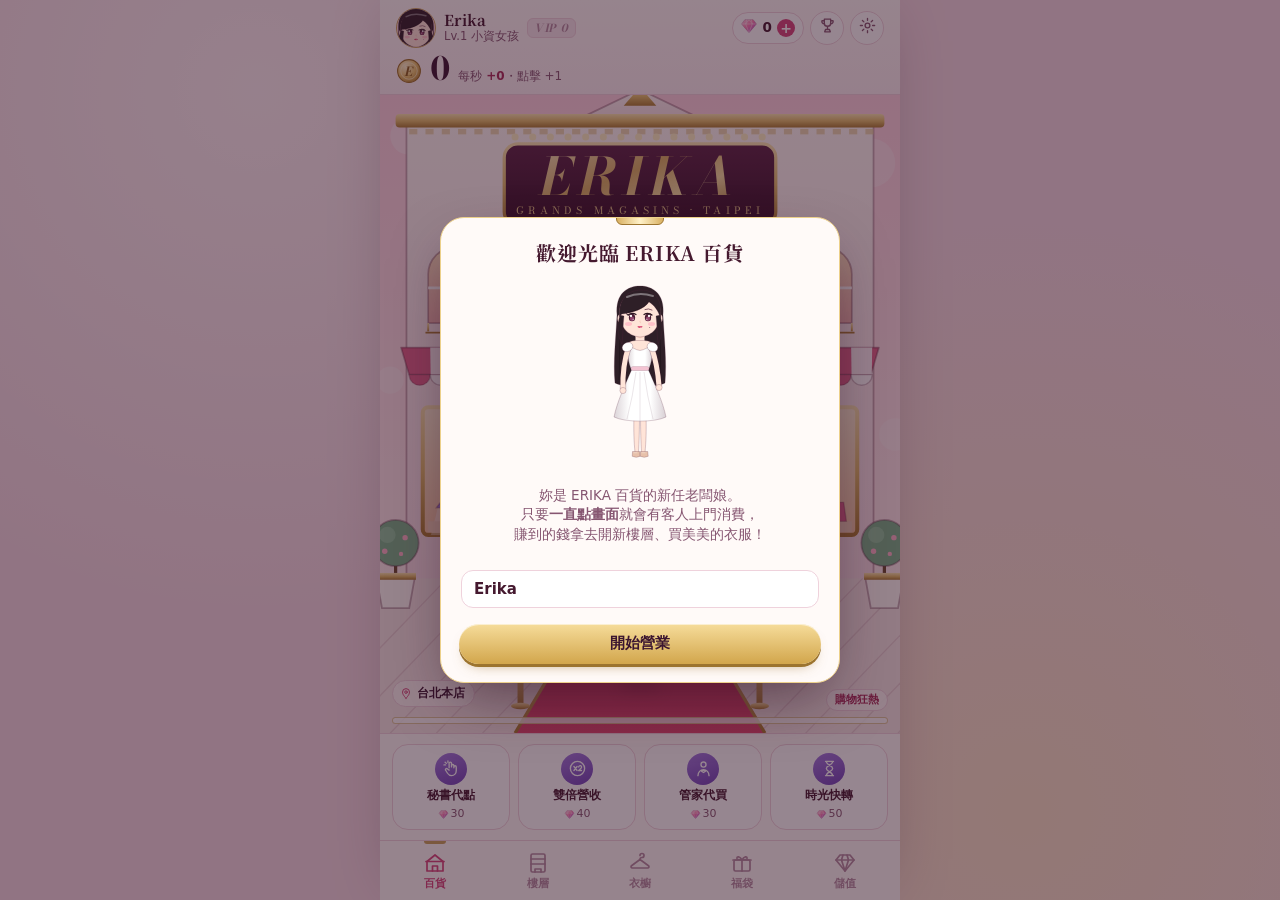
==== index.html @ 790017ad "ERIKA百貨貴婦：手機 PWA 點擊放置遊戲 一直點就能經營百貨公司：12 層樓、47 件時尚單品換裝、福袋抽獎、 海外分店、每日簽到、離線收益與成就。粉鑽儲值為模擬，不扣款， 只記錄金額與 VIP" ====
<!doctype html>
<html lang="zh-Hant">
<head>
<meta charset="utf-8">
<meta name="viewport" content="width=device-width,initial-scale=1,viewport-fit=cover,user-scalable=no">
<title>ERIKA百貨貴婦</title>
<meta name="description" content="一直點就能變身百貨貴婦的點擊放置遊戲">
<meta name="theme-color" content="#fdf1f4">
<link rel="manifest" href="manifest.webmanifest">
<link rel="icon" type="image/png" href="icons/icon-192.png">
<link rel="apple-touch-icon" href="icons/apple-touch-icon.png">
<meta name="apple-mobile-web-app-capable" content="yes">
<meta name="mobile-web-app-capable" content="yes">
<meta name="apple-mobile-web-app-status-bar-style" content="default">
<meta name="apple-mobile-web-app-title" content="ERIKA百貨">
<link rel="preconnect" href="https://fonts.googleapis.com">
<link rel="preconnect" href="https://fonts.gstatic.com" crossorigin>
<!--HEAD-->
<link rel="stylesheet" href="https://fonts.googleapis.com/css2?family=Bodoni+Moda:ital,opsz,wght@0,6..96,400..900;1,6..96,400..900&family=Noto+Serif+TC:wght@600;700&display=swap">
<link rel="stylesheet" href="css/style.css">
<!--/HEAD-->
</head>
<body>
<!--BODY-->
<div id="app">
  <header class="hud">
    <button class="me" id="btnProfile" aria-label="貴婦檔案">
      <span class="me-ava" id="meAva"></span>
      <span class="me-txt"><b id="meName">Erika</b><span id="meTitle">Lv.1 小資女孩</span></span>
      <span class="vip v0" id="vipBadge">VIP 0</span>
    </button>
    <div class="hud-r">
      <button class="chip-btn" id="btnGems" aria-label="粉鑽，前往儲值"><span id="gemIc"></span><span id="gemTxt" class="num">0</span><i>+</i></button>
      <button class="icon-btn" id="btnAch" aria-label="成就"><span id="achIc"></span><span class="dot" id="achDot" hidden></span></button>
      <button class="icon-btn" id="btnSet" aria-label="設定"><span id="setIc"></span></button>
    </div>
    <div class="money"><span id="coinIc"></span><b id="coinTxt">0</b><span class="ips" id="ipsTxt"></span></div>
  </header>
  <main>
    <section class="page on" id="pg-home" aria-label="百貨">
      <div class="stage" id="stage">
        <div class="facade" id="facade"></div>
        <div class="avatar-wrap"><div id="avatar"></div></div>
        <div class="city-tag" id="cityTag"></div>
        <div class="tap-hint" id="tapHint" hidden>輕點畫面開始血拼 ♥</div>
        <button class="btn goldb branch-cta" id="branchCta" hidden>開分店<small id="branchStars"></small></button>
        <div class="fever"><div class="fever-bar"><i id="feverFill"></i></div><span class="fever-lbl" id="feverLbl">購物狂熱</span></div>
      </div>
      <div class="boosts" id="boosts"></div>
    </section>
    <section class="page" id="pg-floors" aria-label="樓層"><div class="pane"></div></section>
    <section class="page" id="pg-wardrobe" aria-label="衣櫥"><div class="pane"></div></section>
    <section class="page" id="pg-gacha" aria-label="福袋"><div class="pane"></div></section>
    <section class="page" id="pg-shop" aria-label="儲值"><div class="pane"></div></section>
  </main>
  <nav class="tabbar" id="tabbar" aria-label="分頁"></nav>
</div>
<canvas id="fx" aria-hidden="true"></canvas>
<div id="modalRoot"></div>
<div id="toasts" aria-live="polite"></div>
<script src="js/data.js"></script>
<script src="js/art.js"></script>
<script src="js/game.js"></script>
<!--/BODY-->
</body>
</html>
---- css/style.css ----
/* ERIKA 百貨貴婦
   Layout: 一頁式手機 App — 上方 HUD、中間可點擊的百貨舞台／各分頁、下方分頁列。單一淺色精品風（玫瑰粉＋香檳金＋梅紫）。 */
:root {
  --bg: #fbeef2;
  --bg-deep: #f5dbe4;
  --card: #fffaf8;
  --ink: #45192f;
  --ink-2: #865671;
  --muted: #b38aa0;
  --line: #efd2dc;
  --rose: #d6457a;
  --rose-deep: #a92b58;
  --gold: #c9a35b;
  --gold-soft: #ecd08a;
  --gold-deep: #9c742f;
  --plum: #3b1530;
  --violet: #7d4bc4;
  --ok: #2f9a72;
  --r-blue: #5f9bd8;
  --sr-purple: #a074dc;
  --ssr-gold: #d9a937;
  --sky-a: #ffd3e0;
  --sky-b: #fff4f1;
  --awn: #e0628a;
  --f-display: "Bodoni Moda", "Didot", "Bodoni 72", Georgia, serif;
  --f-zh: "Noto Serif TC", "Songti TC", "PMingLiU", serif;
  --f-body: -apple-system, BlinkMacSystemFont, "PingFang TC", "Noto Sans TC", "Microsoft JhengHei", system-ui, sans-serif;
  --sat: env(safe-area-inset-top, 0px);
  --sab: env(safe-area-inset-bottom, 0px);
  color-scheme: light;
}

* { box-sizing: border-box; }
[hidden] { display: none !important; }
html, body { height: 100%; margin: 0; }
body {
  background: var(--bg-deep);
  background-image: radial-gradient(circle at 20% 10%, #fff3f6 0, transparent 40%), radial-gradient(circle at 80% 90%, #f9e3c8 0, transparent 45%);
  color: var(--ink);
  font: 14px/1.45 var(--f-body);
  overflow: hidden;
  overscroll-behavior: none;
  -webkit-tap-highlight-color: transparent;
  -webkit-user-select: none;
  user-select: none;
  -webkit-touch-callout: none;
  -webkit-text-size-adjust: 100%;
}
button { font: inherit; color: inherit; cursor: pointer; -webkit-tap-highlight-color: transparent; }
button:focus-visible, input:focus-visible { outline: 2px solid var(--rose); outline-offset: 2px; }
.ic { width: 1em; height: 1em; vertical-align: -0.14em; flex: none; }
.li { width: 22px; height: 22px; flex: none; }
.num { font-variant-numeric: tabular-nums; }

#app {
  height: 100%;
  max-width: 520px;
  margin: 0 auto;
  display: flex;
  flex-direction: column;
  position: relative;
  background: var(--bg);
  box-shadow: 0 0 60px -20px rgba(69, 25, 47, .35);
  overflow: hidden;
}

/* ---------- HUD ---------- */
.hud {
  padding: calc(var(--sat) + 8px) 16px 8px;
  display: grid;
  grid-template-columns: minmax(0, 1fr) auto;
  grid-template-areas: "me right" "money money";
  gap: 4px 8px;
  background: linear-gradient(180deg, #fffaf8, #fdf1f4);
  border-bottom: 1px solid var(--line);
  position: relative;
  z-index: 5;
}
.me { grid-area: me; display: flex; align-items: center; gap: 8px; min-width: 0; background: none; border: 0; padding: 0; text-align: left; }
.me-ava { width: 40px; height: 40px; border-radius: 50%; background: linear-gradient(160deg, #ffe3ec, #f7c6d6); border: 1.5px solid var(--gold); overflow: hidden; flex: none; position: relative; }
.me-ava svg { width: 100%; height: 100%; display: block; }
.me-txt { display: flex; flex-direction: column; min-width: 0; }
.me-txt b { font: 700 15px/1.15 var(--f-zh); white-space: nowrap; overflow: hidden; text-overflow: ellipsis; }
.me-txt span { font-size: 11.5px; color: var(--ink-2); white-space: nowrap; }
.vip {
  font: italic 700 11px/1 var(--f-display);
  letter-spacing: .06em;
  padding: 4px 7px 3px;
  border-radius: 6px;
  color: #fff7df;
  background: linear-gradient(135deg, #5b2445, #2e1124);
  border: 1px solid var(--gold);
  flex: none;
}
.vip.v0 { color: var(--muted); background: #f6e7ec; border-color: var(--line); }
.hud-r { grid-area: right; display: flex; align-items: center; gap: 6px; }
.chip-btn {
  display: inline-flex; align-items: center; gap: 5px;
  height: 32px; padding: 0 8px 0 7px;
  border-radius: 999px; border: 1px solid var(--line);
  background: #fff; font-weight: 700; font-size: 13.5px;
}
.chip-btn .ic { font-size: 18px; }
.chip-btn i { font-style: normal; width: 18px; height: 18px; border-radius: 50%; background: var(--rose); color: #fff; display: grid; place-items: center; font-size: 14px; line-height: 1; }
.icon-btn { width: 34px; height: 34px; border-radius: 50%; border: 1px solid var(--line); background: #fff; display: grid; place-items: center; color: var(--ink-2); position: relative; padding: 0; }
.icon-btn .li { width: 19px; height: 19px; }
.dot { position: absolute; top: 2px; right: 2px; width: 9px; height: 9px; border-radius: 50%; background: #ff3d6e; border: 2px solid #fff; }
.money { grid-area: money; display: flex; align-items: baseline; gap: 8px; min-width: 0; }
.money .ic { font-size: 26px; align-self: center; }
#coinTxt { font: 700 32px/1.05 var(--f-display); letter-spacing: .01em; color: var(--plum); font-variant-numeric: lining-nums tabular-nums; white-space: nowrap; }
#coinTxt.bump { animation: bump .25s; }
.ips { font-size: 12px; color: var(--ink-2); white-space: nowrap; overflow: hidden; text-overflow: ellipsis; }
.ips b { color: var(--rose-deep); }
.ips .boost-on { color: var(--violet); font-weight: 700; }

/* ---------- 分頁容器 ---------- */
main { flex: 1; min-height: 0; position: relative; }
.page { position: absolute; inset: 0; overflow-y: auto; -webkit-overflow-scrolling: touch; overscroll-behavior: contain; display: none; }
.page.on { display: block; }
#pg-home.on { display: flex; flex-direction: column; overflow: hidden; }
.pane { padding: 16px 16px 28px; display: flex; flex-direction: column; gap: 12px; }
.sec-h { display: flex; align-items: flex-end; justify-content: space-between; gap: 8px 12px; flex-wrap: wrap; }
.sec-h h2 { font: 700 21px/1.2 var(--f-zh); margin: 0; letter-spacing: .04em; text-wrap: balance; }
.eyebrow { white-space: nowrap; font: italic 500 11.5px/1 var(--f-display); letter-spacing: .22em; text-transform: uppercase; color: var(--gold-deep); margin-bottom: 4px; }
.sub { font-size: 12.5px; color: var(--ink-2); }

/* ---------- 舞台 ---------- */
.stage { flex: 1; min-height: 0; position: relative; overflow: hidden; touch-action: manipulation; cursor: pointer; }
.facade, .facade svg { position: absolute; inset: 0; width: 100%; height: 100%; display: block; }
.bulb { animation: bulb 1.6s ease-in-out infinite; }
@keyframes bulb { 0%, 100% { opacity: 1; } 50% { opacity: .35; } }
.avatar-wrap { position: absolute; left: 50%; bottom: 3%; height: 71%; aspect-ratio: 240 / 400; transform: translateX(-50%); pointer-events: none; }
#avatar { width: 100%; height: 100%; transform-origin: 50% 100%; }
#avatar svg { width: 100%; height: 100%; display: block; overflow: visible; filter: drop-shadow(0 10px 8px rgba(69, 25, 47, .22)); }
.av .eyes { transform-box: fill-box; transform-origin: center; animation: blink 4.6s infinite; }
@keyframes blink { 0%, 95%, 100% { transform: scaleY(1); } 97% { transform: scaleY(.1); } }
.av .pet { animation: hop 2.4s ease-in-out infinite; transform-box: fill-box; transform-origin: 50% 100%; }
@keyframes hop { 0%, 70%, 100% { transform: translateY(0); } 80% { transform: translateY(-5px); } 90% { transform: translateY(0); } }
.city-tag {
  position: absolute; left: 12px; bottom: 26px; z-index: 2;
  display: inline-flex; align-items: center; gap: 4px;
  font-size: 11.5px; font-weight: 700; color: var(--plum);
  background: rgba(255, 250, 248, .88); border: 1px solid var(--line);
  padding: 4px 9px 4px 6px; border-radius: 999px; pointer-events: none;
}
.city-tag .li { width: 14px; height: 14px; color: var(--rose); }
.stars-tag { color: var(--gold-deep); margin-left: 4px; }
.fever { position: absolute; left: 12px; right: 12px; bottom: 8px; height: 12px; pointer-events: none; z-index: 2; }
.fever-bar { position: absolute; left: 0; right: 0; top: 4px; height: 7px; border-radius: 4px; background: rgba(255, 255, 255, .75); border: 1px solid rgba(201, 163, 91, .6); overflow: hidden; }
.fever-bar i { position: absolute; left: 0; top: 0; bottom: 0; width: 0; background: linear-gradient(90deg, #ff9cc0, #d6457a, #f2c35c); border-radius: 4px; transition: width .15s linear; }
.fever-lbl { position: absolute; right: 0; bottom: 14px; font-size: 11px; font-weight: 700; color: var(--rose-deep); background: rgba(255, 250, 248, .88); padding: 2px 8px; border-radius: 999px; border: 1px solid var(--line); }
.stage.fever .fever-bar i { background: linear-gradient(90deg, #f2c35c, #ffe9a8, #f2c35c); }
.stage.fever .fever-lbl { color: #fff; background: linear-gradient(90deg, #d6457a, #e9a83a); border-color: transparent; animation: pulse .5s infinite alternate; }
.stage.fever::after { content: ""; position: absolute; inset: 0; pointer-events: none; background: radial-gradient(circle at 50% 70%, rgba(255, 214, 120, .38), transparent 62%); animation: pulse .6s infinite alternate; }
@keyframes pulse { from { opacity: .55; } to { opacity: 1; } }
.tap-hint {
  position: absolute; left: 50%; bottom: 64px; transform: translateX(-50%);
  font: 700 14px/1 var(--f-zh); color: #fff; letter-spacing: .08em;
  background: rgba(59, 21, 48, .78); padding: 9px 14px; border-radius: 999px;
  pointer-events: none; white-space: nowrap; animation: float 1.6s ease-in-out infinite; z-index: 3;
}
@keyframes float { 0%, 100% { transform: translate(-50%, 0); } 50% { transform: translate(-50%, -6px); } }
.branch-cta { position: absolute; right: 12px; top: 112px; z-index: 3; }

/* 貴婦閨蜜 */
.friend { position: absolute; z-index: 4; display: flex; align-items: center; gap: 6px; background: none; border: 0; padding: 0; animation: pop-in .45s cubic-bezier(.2, 1.5, .4, 1), bob 2s 0.45s ease-in-out infinite; }
.friend .f-face { width: 54px; height: 54px; border-radius: 50%; overflow: hidden; background: linear-gradient(160deg, #fff, #ffd9e6); border: 2px solid var(--gold); box-shadow: 0 6px 14px -6px rgba(69, 25, 47, .5); flex: none; }
.friend .f-face svg { width: 100%; height: 100%; display: block; }
.friend .f-say { max-width: 150px; text-align: left; font-size: 12px; font-weight: 700; line-height: 1.35; color: var(--plum); background: #fff; border: 1px solid var(--gold-soft); padding: 7px 10px; border-radius: 14px; box-shadow: 0 6px 14px -8px rgba(69, 25, 47, .5); }
.friend .f-say small { display: block; font-weight: 600; color: var(--rose); font-size: 11px; margin-top: 2px; }
.friend.right { flex-direction: row-reverse; }
.friend.right .f-say { text-align: right; }
@keyframes pop-in { from { transform: scale(.2); opacity: 0; } to { transform: scale(1); opacity: 1; } }
@keyframes bob { 0%, 100% { translate: 0 0; } 50% { translate: 0 -5px; } }

/* 加成按鈕 */
.boosts { display: grid; grid-template-columns: repeat(4, minmax(0, 1fr)); gap: 8px; padding: 10px 12px 10px; background: var(--card); border-top: 1px solid var(--line); }
.boost {
  border: 1px solid var(--line); background: #fff; border-radius: 16px; padding: 8px 2px 7px;
  display: flex; flex-direction: column; align-items: center; gap: 2px; min-width: 0; position: relative; overflow: hidden;
}
.boost .b-ic { width: 32px; height: 32px; border-radius: 50%; display: grid; place-items: center; color: #fff; background: linear-gradient(160deg, #a17be0, #6f43b8); }
.boost .b-ic .li { width: 19px; height: 19px; }
.boost b { font-size: 12px; white-space: nowrap; }
.boost span { font-size: 11px; color: var(--ink-2); display: inline-flex; align-items: center; gap: 2px; white-space: nowrap; font-variant-numeric: tabular-nums; }
.boost.on { border-color: var(--sr-purple); background: linear-gradient(180deg, #faf5ff, #fff); }
.boost.on span { color: var(--violet); font-weight: 700; }
.boost .b-prog { position: absolute; left: 0; bottom: 0; height: 3px; background: var(--sr-purple); }
.boost.confirm { border-color: var(--rose); background: #fff1f5; }
.boost.confirm span { color: var(--rose-deep); font-weight: 700; }

/* ---------- 分頁列 ---------- */
.tabbar { display: grid; grid-template-columns: repeat(5, minmax(0, 1fr)); padding: 4px 4px calc(var(--sab) + 4px); background: #fffaf8; border-top: 1px solid var(--line); position: relative; z-index: 5; }
.tab { display: flex; flex-direction: column; align-items: center; gap: 1px; font-size: 11px; font-weight: 600; color: var(--muted); background: none; border: 0; padding: 6px 0 4px; position: relative; }
.tab .li { width: 24px; height: 24px; }
.tab.on { color: var(--rose); }
.tab.on::before { content: ""; position: absolute; top: -4px; width: 22px; height: 3px; border-radius: 0 0 3px 3px; background: var(--gold); }
.tab .dot { top: 3px; right: calc(50% - 18px); }

/* ---------- 共用按鈕 ---------- */
.btn {
  appearance: none; border: 0; border-radius: 999px; padding: 8px 14px 9px;
  font: 700 13px/1.15 var(--f-body); color: #fff;
  background: linear-gradient(180deg, #e65d8f, #c43869);
  box-shadow: inset 0 1px 0 rgba(255, 255, 255, .35), 0 3px 0 #9b2852, 0 8px 14px -8px rgba(155, 40, 82, .7);
  display: inline-flex; flex-direction: column; align-items: center; justify-content: center; gap: 1px;
  min-width: 86px; white-space: nowrap; transition: transform .06s;
}
.btn small { font-size: 11px; font-weight: 600; opacity: .92; display: inline-flex; align-items: center; gap: 3px; font-variant-numeric: tabular-nums; }
.btn:active { transform: translateY(2px); box-shadow: inset 0 1px 0 rgba(255, 255, 255, .35), 0 1px 0 #9b2852; }
.btn.off { background: linear-gradient(180deg, #ecdbe1, #ddc5ce); box-shadow: 0 3px 0 #c9aab6; color: #fffafb; }
.btn.gemb { background: linear-gradient(180deg, #a77ce6, #7046ba); box-shadow: inset 0 1px 0 rgba(255, 255, 255, .35), 0 3px 0 #50308a, 0 8px 14px -8px rgba(80, 48, 138, .7); }
.btn.goldb { color: var(--plum); background: linear-gradient(180deg, #f6dc9a, #d2a64c); box-shadow: inset 0 1px 0 rgba(255, 255, 255, .55), 0 3px 0 #9c742f, 0 8px 14px -8px rgba(156, 116, 47, .7); }
.btn.ghost { color: var(--ink-2); background: #fff; border: 1px solid var(--line); box-shadow: 0 2px 0 var(--line); }
.btn.wide { width: 100%; padding: 12px 16px; font-size: 15px; }
.btn.confirm { background: linear-gradient(180deg, #ff7aa5, #e0386f); animation: pulse .4s infinite alternate; }
.shake { animation: shake .35s; }
@keyframes shake { 0%, 100% { transform: translateX(0); } 25% { transform: translateX(-5px); } 75% { transform: translateX(5px); } }
@keyframes bump { 50% { transform: scale(1.06); } }

/* ---------- 樓層 ---------- */
.seg { display: inline-flex; background: #fff; border: 1px solid var(--line); border-radius: 999px; padding: 2px; }
.seg button { border: 0; background: none; padding: 5px 10px; border-radius: 999px; font-size: 12px; font-weight: 700; color: var(--ink-2); }
.seg button.on { background: var(--plum); color: #fff7df; }
.row-card {
  display: grid; grid-template-columns: 56px minmax(0, 1fr) auto; gap: 12px; align-items: center;
  padding: 12px; background: var(--card); border: 1px solid var(--line); border-radius: 18px;
  box-shadow: 0 1px 0 rgba(201, 163, 91, .25), 0 10px 20px -16px rgba(120, 40, 80, .45);
}
.row-card .fi, .row-card .ri { width: 56px; height: 56px; display: block; }
.row-ic { position: relative; }
.fno { position: absolute; left: -4px; top: -4px; font: italic 700 11px/1 var(--f-display); color: #fff7df; background: var(--plum); border: 1px solid var(--gold); border-radius: 6px; padding: 3px 5px 2px; }
.row-main { min-width: 0; display: flex; flex-direction: column; gap: 2px; }
.row-main .t { display: flex; align-items: baseline; gap: 6px; min-width: 0; }
.row-main .t b { font: 700 15.5px/1.2 var(--f-zh); white-space: nowrap; }
.row-main .t em { font: italic 600 10px/1 var(--f-display); letter-spacing: .14em; color: var(--gold-deep); white-space: nowrap; overflow: hidden; text-overflow: ellipsis; }
.lv { font-size: 11.5px; font-weight: 700; color: var(--rose-deep); background: #ffe8ef; border-radius: 6px; padding: 1px 6px; white-space: nowrap; }
.row-main .inc { font-size: 12.5px; color: var(--ink-2); font-variant-numeric: tabular-nums; }
.row-main .inc b { color: var(--ink); }
.ms { display: flex; align-items: center; gap: 6px; font-size: 10.5px; color: var(--muted); }
.ms .bar { flex: 1; height: 4px; background: #f6e2e9; border-radius: 2px; overflow: hidden; max-width: 110px; }
.ms .bar i { display: block; height: 100%; background: linear-gradient(90deg, var(--gold-soft), var(--gold)); }
.row-card.locked { background: #fbf3f5; }
.row-card.locked .fi { filter: grayscale(.7) opacity(.6); }
.teaser { text-align: center; color: var(--muted); font-size: 12.5px; padding: 6px 0 0; letter-spacing: .05em; }
.tap-card .ri { border-radius: 50%; background: linear-gradient(160deg, #fff0f5, #ffd3e1); display: grid; place-items: center; color: var(--rose); border: 1px solid var(--gold-soft); }
.tap-card .ri .li { width: 28px; height: 28px; }
.branch-card { background: radial-gradient(130% 160% at 0 0, #6b2c4f, #2e1124); color: #fbeacb; border-radius: 20px; padding: 16px; display: flex; flex-direction: column; gap: 8px; border: 1px solid var(--gold); }
.branch-card h3 { margin: 0; font: 700 18px/1.25 var(--f-zh); color: #fff3d6; }
.branch-card p { margin: 0; font-size: 12.5px; color: #e9cfd9; }
.branch-card .bc-row { display: flex; align-items: center; justify-content: space-between; gap: 12px; }

/* ---------- 衣櫥 ---------- */
.wd-top { display: grid; grid-template-columns: 120px minmax(0, 1fr); gap: 12px; align-items: center; background: linear-gradient(160deg, #fff, #fde7ee); border: 1px solid var(--line); border-radius: 20px; padding: 10px 14px 10px 6px; }
.wd-ava { height: 190px; }
.wd-ava svg { height: 100%; width: 100%; display: block; }
.wd-stat { display: flex; flex-direction: column; gap: 6px; min-width: 0; }
.wd-stat .big { font: 700 30px/1 var(--f-display); color: var(--rose-deep); font-variant-numeric: lining-nums; }
.wd-stat .note { font-size: 12px; color: var(--ink-2); }
.wd-stat .cnt { font-size: 12.5px; font-weight: 700; }
.cats { display: flex; gap: 6px; overflow-x: auto; scrollbar-width: none; padding-bottom: 2px; }
.cats::-webkit-scrollbar { display: none; }
.cats button { flex: none; border: 1px solid var(--line); background: #fff; border-radius: 999px; padding: 6px 13px; font-size: 13px; font-weight: 700; color: var(--ink-2); position: relative; }
.cats button.on { background: var(--plum); border-color: var(--plum); color: #fff7df; }
.cats button .dot { top: -2px; right: -2px; }
.grid3 { display: grid; grid-template-columns: repeat(3, minmax(0, 1fr)); gap: 10px; }
.item {
  border: 1px solid var(--line); border-radius: 16px; background: #fff; padding: 6px 6px 8px;
  display: flex; flex-direction: column; align-items: stretch; gap: 3px; text-align: center; position: relative; min-width: 0;
}
.item .ii { aspect-ratio: 1; border-radius: 12px; background: linear-gradient(160deg, #fff6f8, #fbe3eb); display: grid; place-items: center; overflow: hidden; position: relative; }
.item .iv { width: 92%; height: 92%; display: block; }
.item .nm { font-size: 12px; font-weight: 700; line-height: 1.25; white-space: nowrap; overflow: hidden; text-overflow: ellipsis; }
.item .bn { font-size: 10.5px; color: var(--ok); font-weight: 700; }
.item .pr { font-size: 11.5px; font-weight: 700; border-radius: 999px; padding: 4px 4px; display: flex; align-items: center; justify-content: center; gap: 3px; background: #fff0f5; color: var(--rose-deep); white-space: nowrap; font-variant-numeric: tabular-nums; }
.item .pr.cant { color: var(--muted); background: #f8eef2; }
.item .pr.gem { background: #f3ecff; color: var(--violet); }
.item .pr.own { background: #eef8f3; color: var(--ok); }
.item .pr.lock { background: #fbf2df; color: var(--gold-deep); }
.item.eq { border-color: var(--rose); box-shadow: 0 0 0 2px rgba(214, 69, 122, .25); }
.item.eq .pr { background: var(--rose); color: #fff; }
.item.confirm .pr { background: var(--violet); color: #fff; animation: pulse .4s infinite alternate; }
.item .rar { position: absolute; top: 5px; left: 5px; font: italic 700 10px/1 var(--f-display); color: #fff; padding: 3px 5px 2px; border-radius: 5px; z-index: 1; }
.rar.R, .rc-R { background: var(--r-blue); }
.rar.SR, .rc-SR { background: var(--sr-purple); }
.rar.SSR, .rc-SSR { background: linear-gradient(135deg, #f6d27a, #d99a2b, #f3c7e0); }
.item.notown .iv { opacity: .9; }
.item.gacha-lock .iv { filter: brightness(.25) saturate(0) opacity(.35); }

/* ---------- 福袋 ---------- */
.gacha-hero { background: radial-gradient(120% 90% at 50% 0%, #fff6dc, #ffe2ec 55%, #fbd2e0); border: 1px solid var(--gold-soft); border-radius: 24px; padding: 16px 16px 18px; display: flex; flex-direction: column; align-items: center; text-align: center; gap: 8px; position: relative; overflow: hidden; }
.gacha-hero h2 { font: 700 23px/1.2 var(--f-zh); margin: 0; letter-spacing: .06em; }
.giftbox { width: 200px; height: 200px; display: block; animation: floaty 3s ease-in-out infinite; }
.giftbox .tw { transform-box: fill-box; transform-origin: center; animation: tw 1.6s ease-in-out infinite; }
@keyframes tw { 0%, 100% { transform: scale(.4); opacity: .3; } 50% { transform: scale(1); opacity: 1; } }
@keyframes floaty { 0%, 100% { transform: translateY(0); } 50% { transform: translateY(-6px); } }
.giftbox.opening { animation: wobble .7s ease-in-out; }
.giftbox.opening .box-lid { animation: lid .7s ease-in forwards; transform-box: fill-box; transform-origin: center bottom; }
@keyframes wobble { 0%, 100% { transform: rotate(0); } 15% { transform: rotate(-8deg) scale(1.03); } 30% { transform: rotate(8deg) scale(1.06); } 45% { transform: rotate(-8deg) scale(1.08); } 60% { transform: rotate(8deg) scale(1.1); } 80% { transform: rotate(0) scale(1.15); } }
@keyframes lid { 0%, 70% { transform: translateY(0) rotate(0); } 100% { transform: translateY(-40px) rotate(-18deg); opacity: 0; } }
.pull-row { display: grid; grid-template-columns: 1fr 1fr; gap: 10px; width: 100%; }
.pull-row .btn { width: 100%; padding: 11px 8px 12px; font-size: 15px; }
.rates { font-size: 11.5px; color: var(--ink-2); display: flex; gap: 10px; flex-wrap: wrap; justify-content: center; }
.rates b { font: italic 700 11px/1 var(--f-display); padding: 2px 5px; border-radius: 4px; color: #fff; }
.coll { display: grid; grid-template-columns: repeat(7, minmax(0, 1fr)); gap: 6px; }
.coll .c { aspect-ratio: 1; border-radius: 10px; background: #fff; border: 1px solid var(--line); display: grid; place-items: center; overflow: hidden; position: relative; }
.coll .c .iv { width: 90%; height: 90%; }
.coll .c.no .iv { filter: brightness(.2) saturate(0) opacity(.3); }
.coll .c.SSR { border-color: var(--ssr-gold); }
.result-grid { display: grid; grid-template-columns: repeat(5, minmax(0, 1fr)); gap: 6px; }
.result-grid.one { grid-template-columns: minmax(0, 160px); justify-content: center; }
.rcard { border-radius: 12px; padding: 4px 3px 5px; background: #fff; border: 2px solid var(--r-blue); display: flex; flex-direction: column; gap: 2px; align-items: center; text-align: center; animation: flip .5s both; position: relative; overflow: hidden; }
.rcard .iv { width: 100%; aspect-ratio: 1; display: block; }
.rcard .nm { font-size: 10px; font-weight: 700; line-height: 1.2; }
.rcard .dup { font-size: 9.5px; color: var(--ink-2); }
.rcard.SR { border-color: var(--sr-purple); background: linear-gradient(180deg, #fff, #f6efff); }
.rcard.SSR { border-color: var(--ssr-gold); background: linear-gradient(180deg, #fffaf0, #ffeccc); box-shadow: 0 0 16px rgba(217, 169, 55, .6); }
.rcard.SSR::after { content: ""; position: absolute; inset: 0; background: linear-gradient(115deg, transparent 30%, rgba(255, 255, 255, .8) 50%, transparent 70%); animation: sheen 1.8s infinite; }
.rcard .new { position: absolute; top: 2px; right: 2px; font: 700 8.5px/1 var(--f-body); background: var(--rose); color: #fff; padding: 2px 4px; border-radius: 4px; z-index: 1; }
.rcard .rar { position: absolute; top: 2px; left: 2px; font: italic 700 9px/1 var(--f-display); color: #fff; padding: 2px 4px; border-radius: 4px; z-index: 1; }
.result-grid.one .rcard .nm { font-size: 14px; }
@keyframes flip { from { transform: rotateY(90deg) scale(.6); opacity: 0; } to { transform: rotateY(0) scale(1); opacity: 1; } }
@keyframes sheen { from { transform: translateX(-100%); } to { transform: translateX(100%); } }

/* ---------- 儲值 ---------- */
.vipcard { background: radial-gradient(130% 150% at 0 0, #6e2d52, #2a0f21 70%); color: #fbeacb; border-radius: 22px; padding: 16px 16px 14px; position: relative; overflow: hidden; border: 1px solid var(--gold); display: flex; flex-direction: column; gap: 10px; }
.vipcard::before { content: ""; position: absolute; right: -40px; top: -40px; width: 180px; height: 180px; border-radius: 50%; border: 1px solid rgba(236, 208, 138, .25); box-shadow: 0 0 0 18px rgba(236, 208, 138, .06), 0 0 0 40px rgba(236, 208, 138, .04); }
.vip-top { display: flex; align-items: flex-end; justify-content: space-between; gap: 12px; position: relative; }
.vip-lv { font: italic 700 40px/1 var(--f-display); background: linear-gradient(180deg, #fff1c9, #d9b062 60%, #a5772c); -webkit-background-clip: text; background-clip: text; color: transparent; }
.vip-lv small { font-size: 16px; letter-spacing: .1em; margin-right: 4px; }
.vip-sum { text-align: right; font-size: 12px; color: #e9cfd9; }
.vip-sum b { display: block; font: 700 22px/1.1 var(--f-display); color: #fff3d6; font-variant-numeric: lining-nums tabular-nums; }
.vip-bar { height: 7px; border-radius: 4px; background: rgba(255, 255, 255, .15); overflow: hidden; position: relative; }
.vip-bar i { position: absolute; inset: 0 auto 0 0; background: linear-gradient(90deg, #d9b062, #fff1c9); border-radius: 4px; }
.vip-next { font-size: 12px; color: #f2dcb0; position: relative; }
.vip-perks { display: flex; gap: 6px; flex-wrap: wrap; position: relative; }
.vip-perks span { font-size: 11px; padding: 3px 8px; border-radius: 999px; background: rgba(236, 208, 138, .14); border: 1px solid rgba(236, 208, 138, .35); color: #fbeacb; }
.packs { display: grid; grid-template-columns: repeat(2, minmax(0, 1fr)); gap: 10px; }
.pack { border: 1px solid var(--line); border-radius: 18px; background: linear-gradient(180deg, #fff, #fff6f8); padding: 10px 10px 12px; display: flex; flex-direction: column; align-items: center; gap: 4px; position: relative; overflow: hidden; text-align: center; }
.pack .pk { width: 92px; height: 88px; display: block; }
.pack .g { font: 700 21px/1 var(--f-display); color: var(--plum); display: flex; align-items: center; gap: 4px; font-variant-numeric: lining-nums; }
.pack .g .ic { font-size: 18px; }
.pack .bonus { font-size: 11.5px; color: var(--violet); font-weight: 700; min-height: 16px; }
.pack .btn { width: 100%; margin-top: 4px; font-size: 15px; }
.pack .tag { position: absolute; top: 8px; right: 8px; font-size: 10.5px; font-weight: 700; color: #fff; background: var(--rose); padding: 2px 7px; border-radius: 999px; }
.pack .first { position: absolute; top: 12px; left: -26px; transform: rotate(-38deg); background: linear-gradient(90deg, #f6d27a, #d99a2b); color: var(--plum); font-size: 10px; font-weight: 800; padding: 3px 28px; letter-spacing: .05em; }
.special { display: grid; grid-template-columns: 64px minmax(0, 1fr) auto; gap: 12px; align-items: center; padding: 12px; border-radius: 18px; border: 1px solid var(--gold-soft); background: linear-gradient(120deg, #fffaf0, #fff0f4); }
.special .sp-ic { width: 64px; height: 64px; border-radius: 16px; background: linear-gradient(160deg, #5b2445, #2e1124); display: grid; place-items: center; border: 1px solid var(--gold); }
.special .sp-ic .ic { font-size: 34px; }
.special b { font: 700 16px/1.25 var(--f-zh); display: block; }
.special p { margin: 2px 0 0; font-size: 12px; color: var(--ink-2); }
.special .state { font-size: 11.5px; color: var(--ok); font-weight: 700; }
.fine { font-size: 11.5px; color: var(--ink-2); text-align: center; line-height: 1.6; padding: 4px 8px; }
.ledger { background: var(--card); border: 1px solid var(--line); border-radius: 18px; overflow: hidden; }
.ledger .lh { display: flex; justify-content: space-between; align-items: baseline; padding: 12px 14px; border-bottom: 1px solid var(--line); gap: 8px; }
.ledger .lh b { font: 700 16px/1.2 var(--f-zh); }
.ledger .lh span { font-size: 12px; color: var(--ink-2); font-variant-numeric: tabular-nums; }
.ledger ol { list-style: none; margin: 0; padding: 0; max-height: 320px; overflow-y: auto; }
.ledger li { display: grid; grid-template-columns: 84px minmax(0, 1fr) auto; gap: 8px; padding: 9px 14px; border-bottom: 1px dashed var(--line); font-size: 12.5px; align-items: center; font-variant-numeric: tabular-nums; }
.ledger li:last-child { border-bottom: 0; }
.ledger li .d { color: var(--muted); font-size: 11.5px; }
.ledger li .n { overflow: hidden; text-overflow: ellipsis; white-space: nowrap; }
.ledger li .m { font-weight: 800; color: var(--rose-deep); text-align: right; }
.ledger .empty { padding: 18px 14px; text-align: center; color: var(--muted); font-size: 12.5px; }

/* ---------- 對話框 ---------- */
.modal-back { position: fixed; inset: 0; z-index: 50; background: rgba(46, 14, 34, .5); display: grid; place-items: center; padding: 16px; animation: fade .2s; }
.modal {
  width: min(400px, 100%); max-height: calc(100% - 16px); overflow-y: auto; overscroll-behavior: contain;
  background: var(--card); border-radius: 24px; padding: 22px 18px 18px; position: relative;
  border: 1px solid var(--gold-soft); box-shadow: 0 24px 60px -16px rgba(46, 14, 34, .6);
  animation: pop .32s cubic-bezier(.2, 1.4, .4, 1);
}
.modal::before { content: ""; position: absolute; left: 50%; top: 0; transform: translate(-50%, -50%); width: 46px; height: 12px; border-radius: 6px; background: linear-gradient(90deg, #d9b062, #fff1c9, #d9b062); border: 1px solid var(--gold-deep); }
.modal h3 { font: 700 20px/1.3 var(--f-zh); text-align: center; margin: 0 0 6px; letter-spacing: .04em; text-wrap: balance; }
.modal .mb { font-size: 13.5px; color: var(--ink-2); text-align: center; }
.modal .acts { display: flex; gap: 10px; justify-content: center; margin-top: 16px; }
.modal .acts .btn { flex: 1; padding: 11px 10px 12px; font-size: 14.5px; }
.modal .x { position: absolute; right: 10px; top: 10px; width: 32px; height: 32px; border-radius: 50%; border: 0; background: #f8ecf0; color: var(--ink-2); display: grid; place-items: center; padding: 0; }
.modal .x .li { width: 18px; height: 18px; }
@keyframes fade { from { opacity: 0; } }
@keyframes pop { from { transform: scale(.8) translateY(20px); opacity: 0; } }
.big-num { font: 700 34px/1.1 var(--f-display); color: var(--plum); display: flex; align-items: center; justify-content: center; gap: 8px; margin: 10px 0 2px; font-variant-numeric: lining-nums; }
.big-num .ic { font-size: 28px; }
.pay-box { margin: 12px 0 0; padding: 12px; border-radius: 16px; background: #fff5f8; border: 1px dashed var(--gold); display: grid; grid-template-columns: auto minmax(0, 1fr); gap: 4px 12px; font-size: 13px; text-align: left; }
.pay-box dt { color: var(--ink-2); }
.pay-box dd { margin: 0; font-weight: 700; text-align: right; font-variant-numeric: tabular-nums; }
.pay-note { font-size: 11.5px; color: var(--ink-2); margin-top: 10px; text-align: center; }
.spinner { width: 34px; height: 34px; border-radius: 50%; border: 3px solid #f6dbe5; border-top-color: var(--rose); animation: spin .8s linear infinite; margin: 18px auto 8px; }
@keyframes spin { to { transform: rotate(360deg); } }
.days { display: grid; grid-template-columns: repeat(4, minmax(0, 1fr)); gap: 8px; margin-top: 12px; }
.day { border: 1px solid var(--line); border-radius: 14px; padding: 8px 4px; text-align: center; background: #fff; display: flex; flex-direction: column; align-items: center; gap: 3px; font-size: 11.5px; }
.day b { font: italic 700 11px/1 var(--f-display); color: var(--gold-deep); letter-spacing: .08em; }
.day .rw { font-weight: 800; color: var(--plum); display: flex; align-items: center; gap: 2px; font-size: 12px; }
.day .rw .ic { font-size: 15px; }
.day.done { background: #f6eef1; opacity: .7; }
.day.today { border-color: var(--rose); background: #fff1f5; box-shadow: 0 0 0 2px rgba(214, 69, 122, .2); }
.day.d7 { grid-column: span 2; background: linear-gradient(160deg, #fffaf0, #ffeccc); border-color: var(--gold); }
.extra-lines { margin-top: 10px; display: flex; flex-direction: column; gap: 6px; }
.extra-lines div { display: flex; justify-content: space-between; align-items: center; font-size: 12.5px; background: #faf3ff; border-radius: 10px; padding: 7px 10px; color: var(--violet); font-weight: 700; }
.ach-list { display: flex; flex-direction: column; gap: 8px; margin-top: 10px; }
.ach { display: grid; grid-template-columns: minmax(0, 1fr) auto; gap: 8px; align-items: center; padding: 10px 12px; border: 1px solid var(--line); border-radius: 14px; background: #fff; text-align: left; }
.ach b { font-size: 13.5px; display: block; }
.ach small { font-size: 11.5px; color: var(--ink-2); }
.ach .pbar { height: 4px; background: #f6e2e9; border-radius: 2px; overflow: hidden; margin-top: 5px; }
.ach .pbar i { display: block; height: 100%; background: var(--rose); }
.ach.done { background: #f6f2f4; }
.ach.done b { color: var(--muted); }
.ach .btn { min-width: 72px; padding: 7px 10px 8px; }
.stat-list { display: grid; grid-template-columns: minmax(0, 1fr) auto; gap: 8px 12px; margin-top: 12px; font-size: 13px; text-align: left; }
.stat-list dt { color: var(--ink-2); }
.stat-list dd { margin: 0; font-weight: 800; text-align: right; font-variant-numeric: tabular-nums; }
.stat-list .hl { color: var(--rose-deep); }
.profile-ava { width: 120px; height: 200px; margin: 0 auto; }
.profile-ava svg { width: 100%; height: 100%; display: block; }
.set-row { display: flex; align-items: center; justify-content: space-between; gap: 12px; padding: 12px 2px; border-bottom: 1px solid var(--line); font-size: 14px; text-align: left; }
.set-row:last-child { border-bottom: 0; }
.set-row small { display: block; font-size: 11.5px; color: var(--ink-2); }
.toggle { width: 48px; height: 28px; border-radius: 999px; border: 0; background: #e8d3db; position: relative; padding: 0; flex: none; transition: background .2s; }
.toggle::after { content: ""; position: absolute; top: 3px; left: 3px; width: 22px; height: 22px; border-radius: 50%; background: #fff; box-shadow: 0 1px 3px rgba(0, 0, 0, .2); transition: left .2s; }
.toggle.on { background: var(--rose); }
.toggle.on::after { left: 23px; }
.name-in { flex: 1; min-width: 0; height: 38px; border-radius: 12px; border: 1px solid var(--line); padding: 0 12px; font: 600 15px var(--f-body); color: var(--ink); background: #fff; -webkit-user-select: text; user-select: text; }
.danger { color: #c0392b; }

/* ---------- 提示 ---------- */
#toasts { position: fixed; left: 50%; top: calc(var(--sat) + 100px); transform: translateX(-50%); z-index: 70; display: flex; flex-direction: column; align-items: center; gap: 6px; pointer-events: none; width: max-content; max-width: calc(100% - 32px); }
.toast { background: rgba(59, 21, 48, .94); color: #fff; padding: 9px 16px; border-radius: 999px; font-size: 13px; font-weight: 600; box-shadow: 0 8px 20px -8px rgba(0, 0, 0, .4); animation: toast 2.6s forwards; display: flex; align-items: center; gap: 6px; text-align: center; }
.toast.gold { background: linear-gradient(90deg, #f6d27a, #d99a2b); color: var(--plum); }
@keyframes toast { 0% { opacity: 0; transform: translateY(-10px); } 8%, 82% { opacity: 1; transform: none; } 100% { opacity: 0; transform: translateY(-10px); } }
#fx { position: fixed; inset: 0; width: 100%; height: 100%; pointer-events: none; z-index: 55; }

@media (prefers-reduced-motion: reduce) {
  .bulb, .av .eyes, .av .pet, .giftbox, .giftbox .tw, .tap-hint, .friend, .stage.fever::after { animation: none !important; }
}
@media (max-height: 640px) {
  #coinTxt { font-size: 27px; }
  .hud { padding-bottom: 6px; }
  .boost { padding: 6px 2px 5px; }
  .boost .b-ic { width: 28px; height: 28px; }
}
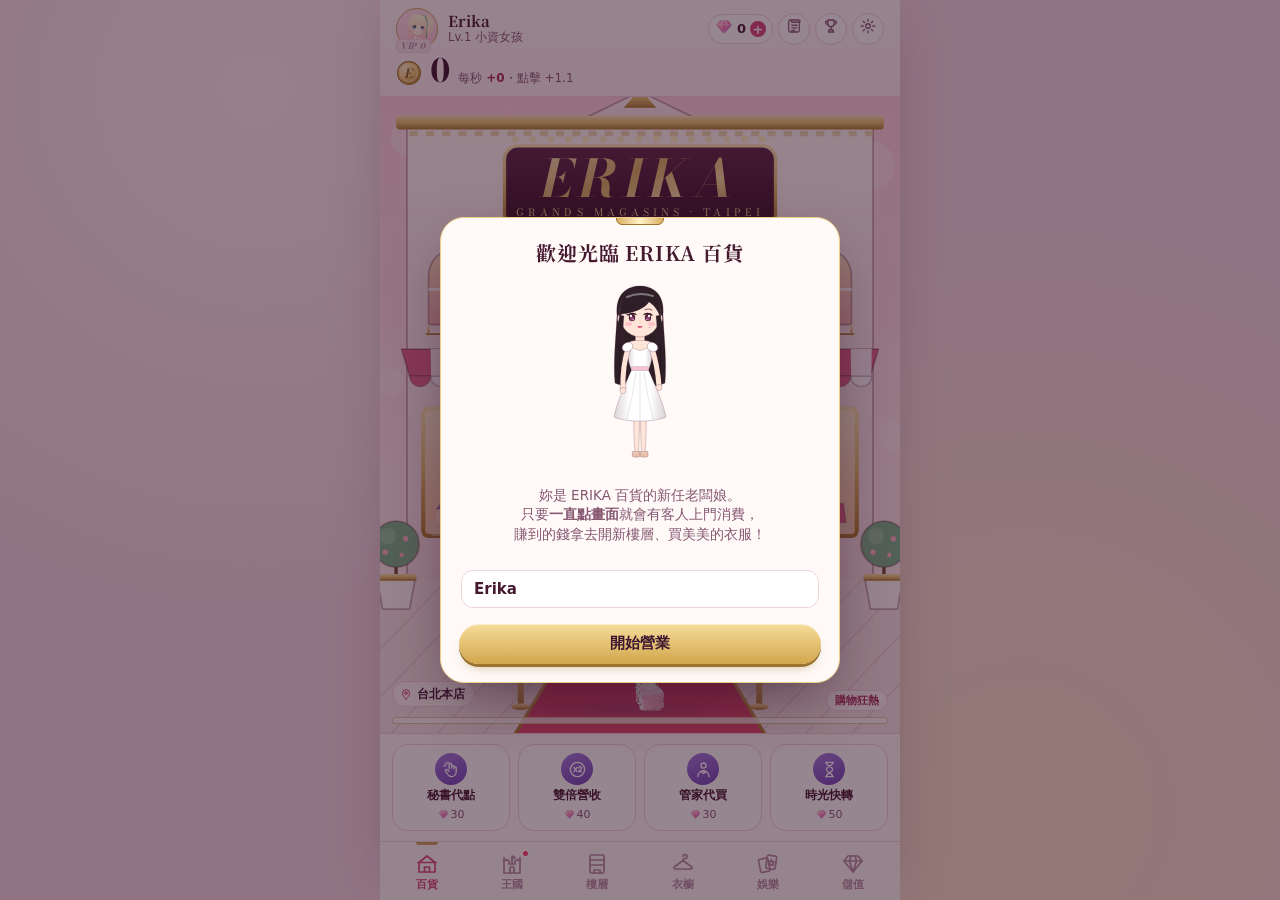
==== commit c00ac961: "3D 人物、名媛王國主幹、娛樂城六玩法與連動系統 人物改用 VRoid 官方 CC0 模型（three.js + three-vrm 即時 3D）： Erika 有待機動作、點擊反應、髮色／禮服漸層上" ====
--- a/index.html
+++ b/index.html
@@ -16,12 +16,27 @@
 <link rel="preconnect" href="https://fonts.googleapis.com">
 <link rel="preconnect" href="https://fonts.gstatic.com" crossorigin>
 <!--HEAD-->
+<script type="importmap">{"imports":{"three":"./vendor/three/three.module.min.js","three/addons/":"./vendor/three/addons/","@pixiv/three-vrm":"./vendor/three-vrm/three-vrm.module.min.js"}}</script>
 <link rel="stylesheet" href="https://fonts.googleapis.com/css2?family=Bodoni+Moda:ital,opsz,wght@0,6..96,400..900;1,6..96,400..900&family=Noto+Serif+TC:wght@600;700&display=swap">
 <link rel="stylesheet" href="css/style.css">
+<link rel="stylesheet" href="css/kingdom.css">
+<link rel="stylesheet" href="css/games/match3.css">
+<link rel="stylesheet" href="css/games/arena.css">
+<link rel="stylesheet" href="css/games/cards.css">
+<link rel="stylesheet" href="css/games/royale.css">
+<link rel="stylesheet" href="css/games/mahjong.css">
 <!--/HEAD-->
 </head>
 <body>
 <!--BODY-->
+<div id="splash" role="status" aria-label="載入中">
+  <div class="sp-glow"></div>
+  <div class="sp-crown">♛</div>
+  <div class="sp-logo">ERIKA</div>
+  <div class="sp-sub">GRANDS MAGASINS ・ 百貨貴婦</div>
+  <div class="sp-bar"><i id="spBar"></i></div>
+  <div class="sp-tip" id="spTip">正在為 Erika 化妝…</div>
+</div>
 <div id="app">
   <header class="hud">
     <button class="me" id="btnProfile" aria-label="貴婦檔案">
@@ -31,6 +46,7 @@
     </button>
     <div class="hud-r">
       <button class="chip-btn" id="btnGems" aria-label="粉鑽，前往儲值"><span id="gemIc"></span><span id="gemTxt" class="num">0</span><i>+</i></button>
+      <button class="icon-btn" id="btnMis" aria-label="任務與通行證"><span id="misIc"></span><span class="dot" id="misDot" hidden></span></button>
       <button class="icon-btn" id="btnAch" aria-label="成就"><span id="achIc"></span><span class="dot" id="achDot" hidden></span></button>
       <button class="icon-btn" id="btnSet" aria-label="設定"><span id="setIc"></span></button>
     </div>
@@ -41,6 +57,7 @@
       <div class="stage" id="stage">
         <div class="facade" id="facade"></div>
         <div class="avatar-wrap"><div id="avatar"></div></div>
+        <div id="stage3d" data-frame="stage"></div>
         <div class="city-tag" id="cityTag"></div>
         <div class="tap-hint" id="tapHint" hidden>輕點畫面開始血拼 ♥</div>
         <button class="btn goldb branch-cta" id="branchCta" hidden>開分店<small id="branchStars"></small></button>
@@ -48,8 +65,10 @@
       </div>
       <div class="boosts" id="boosts"></div>
     </section>
+    <section class="page" id="pg-kingdom" aria-label="王國"></section>
     <section class="page" id="pg-floors" aria-label="樓層"><div class="pane"></div></section>
     <section class="page" id="pg-wardrobe" aria-label="衣櫥"><div class="pane"></div></section>
+    <section class="page" id="pg-play" aria-label="娛樂城"><div class="pane"></div></section>
     <section class="page" id="pg-gacha" aria-label="福袋"><div class="pane"></div></section>
     <section class="page" id="pg-shop" aria-label="儲值"><div class="pane"></div></section>
   </main>
@@ -60,7 +79,16 @@
 <div id="toasts" aria-live="polite"></div>
 <script src="js/data.js"></script>
 <script src="js/art.js"></script>
+<script src="js/kingdom.js"></script>
 <script src="js/game.js"></script>
+<script src="js/games/match3.js"></script>
+<script src="js/games/arena.js"></script>
+<script src="js/games/cards.js"></script>
+<script src="js/games/niuniu.js"></script>
+<script src="js/games/poker13.js"></script>
+<script src="js/games/royale.js"></script>
+<script src="js/games/mahjong.js"></script>
+<script type="module" src="js/avatar3d.js"></script>
 <!--/BODY-->
 </body>
 </html>
--- a/css/style.css
+++ b/css/style.css
@@ -439,3 +439,119 @@
   .boost { padding: 6px 2px 5px; }
   .boost .b-ic { width: 28px; height: 28px; }
 }
+
+/* ---------- 名媛娛樂城（大廳） ---------- */
+.play-grid { display: grid; grid-template-columns: repeat(2, minmax(0, 1fr)); gap: 12px; }
+.play-card {
+  position: relative; border: 0; padding: 0; border-radius: 20px; overflow: hidden; aspect-ratio: 3 / 4;
+  background: linear-gradient(160deg, var(--c1), var(--c2)); color: #fff; text-align: left;
+  box-shadow: inset 0 0 0 1px rgba(255, 255, 255, .25), 0 12px 24px -16px rgba(69, 25, 47, .8);
+}
+.play-card .pc-art { position: absolute; inset: 0; display: block; overflow: hidden; }
+.play-card .pc-art img { position: absolute; display: block; }
+.play-card .pc-txt { position: absolute; left: 0; right: 0; bottom: 0; padding: 34px 12px 12px; display: flex; flex-direction: column; gap: 2px; background: linear-gradient(rgba(30, 8, 22, 0), rgba(30, 8, 22, .78)); }
+.play-card .pc-txt b { font: 700 17px/1.2 var(--f-zh); letter-spacing: .04em; text-shadow: 0 1px 2px rgba(0, 0, 0, .3); }
+.play-card .pc-txt small { font-size: 11.5px; line-height: 1.35; opacity: .92; }
+.play-card .pc-badge { position: absolute; top: 10px; right: 10px; font: 700 10.5px/1 var(--f-body); font-style: normal; color: var(--plum); background: linear-gradient(90deg, #f6d27a, #e9b04a); padding: 4px 8px; border-radius: 999px; }
+
+/* ---------- 小遊戲全螢幕畫面（共用外框） ---------- */
+.g-overlay { position: absolute; inset: 0; z-index: 30; display: flex; flex-direction: column; background: var(--bg); animation: g-in .25s ease-out; }
+.g-overlay.closing { animation: g-out .22s ease-in forwards; pointer-events: none; }
+.g-head { display: flex; align-items: center; gap: 8px; padding: calc(var(--sat) + 8px) 12px 8px; background: #fffaf8; border-bottom: 1px solid var(--line); position: relative; z-index: 2; }
+.g-back { width: 36px; height: 36px; border-radius: 50%; border: 1px solid var(--line); background: #fff; display: grid; place-items: center; padding: 0; color: var(--ink-2); flex: none; }
+.g-back .li { width: 20px; height: 20px; }
+.g-title { flex: 1; min-width: 0; font: 700 17px/1.2 var(--f-zh); letter-spacing: .04em; white-space: nowrap; overflow: hidden; text-overflow: ellipsis; }
+.g-res { display: flex; gap: 6px; flex: none; }
+.g-chip { display: inline-flex; align-items: center; gap: 4px; height: 28px; padding: 0 9px 0 6px; border-radius: 999px; background: #fff; border: 1px solid var(--line); font-weight: 700; font-size: 12.5px; }
+.g-chip .ic { font-size: 15px; }
+.g-body { flex: 1; min-height: 0; position: relative; overflow: hidden; padding-bottom: var(--sab); }
+@keyframes g-in { from { transform: translateY(26px); opacity: 0; } }
+@keyframes g-out { to { transform: translateY(26px); opacity: 0; } }
+.tabbar { grid-template-columns: repeat(6, minmax(0, 1fr)); }
+.tab { font-size: 10.5px; }
+.back-link { align-self: flex-start; min-width: 0; flex-direction: row; gap: 4px; padding: 6px 12px 6px 8px; font-size: 13px; }
+.back-link .li { width: 18px; height: 18px; }
+
+/* ---------- 3D Erika ---------- */
+#stage3d { position: absolute; inset: 0; pointer-events: none; z-index: 1; }
+canvas.erika3d { width: 100%; height: 100%; display: block; }
+.wd-top { grid-template-columns: 140px minmax(0, 1fr); }
+.wd-ava { height: 236px; position: relative; }
+.me-ava img, .profile-ava img.p3d { width: 100%; height: 100%; object-fit: cover; display: block; }
+.profile-ava img.p3d { object-fit: contain; }
+.wd-show { position: relative; height: 300px; border-radius: 22px; overflow: hidden; border: 1px solid var(--line); background: radial-gradient(120% 90% at 60% 0%, #fff 0, #fde6ee 52%, #f4cddb 100%); box-shadow: inset 0 0 0 1px rgba(255, 255, 255, .6); }
+.wd-show::after { content: ""; position: absolute; inset: 0; pointer-events: none; border-radius: inherit; box-shadow: inset 0 -30px 40px -30px rgba(120, 40, 80, .25); }
+.wd-spot { position: absolute; inset: 0; pointer-events: none; background: radial-gradient(34% 60% at 66% 28%, rgba(255, 255, 255, .95), transparent 70%), radial-gradient(ellipse 30% 6% at 66% 93%, rgba(201, 163, 91, .55), transparent 72%), repeating-linear-gradient(90deg, rgba(201, 163, 91, .07) 0 1px, transparent 1px 28px); }
+.wd-show .wd-ava { position: absolute; right: 0; top: 0; bottom: 0; width: 64%; height: auto; }
+.wd-show .wd-stat { position: absolute; left: 14px; top: 16px; width: 44%; padding: 12px 12px 12px; border-radius: 16px; background: rgba(255, 250, 248, .72); backdrop-filter: blur(6px); -webkit-backdrop-filter: blur(6px); border: 1px solid rgba(201, 163, 91, .35); }
+.item .ii img.iv3d, .coll .c img.iv3d, .rcard img.iv3d { width: 100%; height: 100%; object-fit: cover; display: block; }
+.friend .f-face img { width: 100%; height: 100%; object-fit: cover; transform: scale(1.35) translateY(8%); display: block; }
+.friend .f-say .f-name { display: block; font: 700 11px/1.2 var(--f-zh); color: var(--gold-deep); letter-spacing: .06em; margin-bottom: 1px; }
+
+/* ---------- 開場載入畫面 ---------- */
+#splash { position: fixed; inset: 0; z-index: 90; display: flex; flex-direction: column; align-items: center; justify-content: center; gap: 10px; background: radial-gradient(120% 80% at 50% 30%, #5b2445 0%, #2a0f21 70%); color: #f7e7c6; transition: opacity .6s ease, transform .6s ease; }
+#splash.out { opacity: 0; transform: scale(1.04); pointer-events: none; }
+#splash .sp-glow { position: absolute; width: 340px; height: 340px; border-radius: 50%; background: radial-gradient(circle, rgba(236, 208, 138, .28), transparent 65%); animation: sp-breathe 2.4s ease-in-out infinite; }
+#splash .sp-crown { font-size: 34px; color: #e7c06a; text-shadow: 0 0 18px rgba(231, 192, 106, .6); position: relative; }
+#splash .sp-logo { position: relative; font: italic 700 64px/1 var(--f-display); letter-spacing: .08em; background: linear-gradient(180deg, #fff3d0 0%, #e7c06a 55%, #a97b30 100%); -webkit-background-clip: text; background-clip: text; color: transparent; filter: drop-shadow(0 4px 14px rgba(0, 0, 0, .35)); }
+#splash .sp-sub { position: relative; font: 500 11px/1 var(--f-display); letter-spacing: .38em; color: #e9cfa2; }
+#splash .sp-bar { position: relative; width: 190px; height: 3px; margin-top: 26px; border-radius: 2px; background: rgba(255, 255, 255, .14); overflow: hidden; }
+#splash .sp-bar i { position: absolute; inset: 0 auto 0 0; width: 0; background: linear-gradient(90deg, #a97b30, #fff3d0, #e7c06a); transition: width .25s ease; }
+#splash .sp-tip { position: relative; font-size: 12px; color: #d9b8c6; letter-spacing: .1em; min-height: 1.4em; }
+@keyframes sp-breathe { 0%, 100% { transform: scale(.92); opacity: .7; } 50% { transform: scale(1.06); opacity: 1; } }
+@media (prefers-reduced-motion: reduce) { #splash .sp-glow { animation: none; } }
+
+/* ---------- 任務與通行證 ---------- */
+.g-missions .g-body { display: flex; flex-direction: column; }
+.ms-tabs { display: grid; grid-template-columns: 1fr 1fr; gap: 6px; padding: 10px 16px 8px; background: var(--bg); }
+.ms-tabs button { position: relative; border: 1px solid var(--line); background: #fff; border-radius: 999px; padding: 9px 0; font: 700 14px/1 var(--f-zh); color: var(--ink-2); letter-spacing: .04em; }
+.ms-tabs button.on { background: var(--plum); color: #fff3d6; border-color: var(--plum); }
+.ms-tabs .dot { position: absolute; top: 4px; right: 14px; }
+.ms-scroll { flex: 1; min-height: 0; overflow-y: auto; overscroll-behavior: contain; padding: 4px 16px 24px; display: flex; flex-direction: column; gap: 10px; }
+.ms-hero { display: flex; align-items: center; justify-content: space-between; gap: 12px; padding: 14px 14px 14px 16px; border-radius: 20px; background: linear-gradient(135deg, #fff, #ffe6ef); border: 1px solid var(--gold-soft); }
+.ms-hero b { display: block; font: 700 18px/1.25 var(--f-zh); }
+.ms-hero small { font-size: 12px; color: var(--ink-2); }
+.ms-chest { width: 84px; height: 84px; border: 0; background: none; padding: 0; flex: none; filter: grayscale(.6) opacity(.75); }
+.ms-chest .giftbox { width: 84px; height: 84px; animation: none; }
+.ms-chest.ready { filter: none; animation: pulse .6s infinite alternate; }
+.ms-chest.opened { filter: grayscale(1) opacity(.4); }
+.ms-row { display: grid; grid-template-columns: 40px minmax(0, 1fr) auto; gap: 10px; align-items: center; padding: 12px; border-radius: 16px; background: var(--card); border: 1px solid var(--line); }
+.ms-row.done { opacity: .6; }
+.ms-ic { width: 40px; height: 40px; border-radius: 12px; display: grid; place-items: center; color: #fff; background: linear-gradient(160deg, #e65d8f, #a92b58); }
+.ms-main b { font-size: 13.5px; display: block; }
+.ms-main small { font-size: 11px; color: var(--ink-2); display: inline-flex; align-items: center; gap: 2px; flex-wrap: wrap; }
+.ms-bar { height: 5px; border-radius: 3px; background: #f6e2e9; overflow: hidden; margin: 5px 0 3px; }
+.ms-bar i { display: block; height: 100%; background: linear-gradient(90deg, #ff9cc0, var(--rose)); }
+.ms-row .btn { min-width: 64px; padding: 8px 10px; }
+.ps-hero { position: relative; padding: 16px; border-radius: 20px; color: #fbeacb; background: radial-gradient(130% 150% at 0 0, #6e2d52, #2a0f21 70%); border: 1px solid var(--gold); display: flex; flex-direction: column; gap: 6px; }
+.ps-hero b { font: 700 19px/1.25 var(--f-zh); color: #fff3d6; }
+.ps-hero small { font-size: 12px; color: #e9cfd9; }
+.ps-bar { height: 7px; border-radius: 4px; background: rgba(255, 255, 255, .15); overflow: hidden; }
+.ps-bar i { display: block; height: 100%; background: linear-gradient(90deg, #d9b062, #fff1c9); }
+.ps-hero .btn { align-self: flex-start; margin-top: 4px; }
+.ps-badge { align-self: flex-start; font-size: 12px; font-weight: 700; color: var(--plum); background: linear-gradient(90deg, #f6d27a, #e9b04a); padding: 4px 10px; border-radius: 999px; }
+.ps-head, .ps-row { display: grid; grid-template-columns: 34px minmax(0, 1fr) minmax(0, 1fr); gap: 8px; align-items: stretch; }
+.ps-head { font-size: 11.5px; font-weight: 700; color: var(--ink-2); padding: 4px 0 0; }
+.ps-head span:last-child { color: var(--gold-deep); }
+.ps-n { display: grid; place-items: center; font: italic 700 15px/1 var(--f-display); color: var(--muted); }
+.ps-row.reached .ps-n { color: var(--rose-deep); }
+.ps-cell { position: relative; min-height: 54px; border-radius: 14px; padding: 8px 8px 8px 10px; font-size: 11.5px; font-weight: 700; display: flex; align-items: center; justify-content: space-between; gap: 6px; background: #fff; border: 1px solid var(--line); color: var(--ink); line-height: 1.35; }
+.ps-cell.prem { background: linear-gradient(135deg, #fffaf0, #ffeccc); border-color: var(--gold-soft); }
+.ps-cell.ssr { background: linear-gradient(135deg, #fff3cf, #ffd7ea); border-color: var(--ssr-gold); box-shadow: 0 0 12px rgba(217, 169, 55, .35); }
+.ps-cell.claimed { opacity: .5; }
+.ps-cell.locked { filter: grayscale(.4); }
+.ps-cell em { font-style: normal; color: var(--ok); display: grid; place-items: center; }
+.ps-cell em.lk { color: var(--gold-deep); }
+.ps-cell .btn { min-width: 0; padding: 6px 10px; font-size: 12px; }
+.ps-rw { min-width: 0; flex: 1; display: block; } .ps-rw .ic { margin-right: 1px; }
+/* HUD：VIP 標章貼在頭像上，給名字更多空間 */
+.me { position: relative; }
+.me .vip { position: absolute; left: 0; top: 31px; font-size: 8.5px; padding: 2px 4px 1px; border-radius: 5px; letter-spacing: .02em; z-index: 1; }
+.me-ava { width: 42px; height: 42px; }
+.me-txt { padding-left: 2px; }
+.hud-r { gap: 5px; }
+.icon-btn { width: 32px; height: 32px; }
+.icon-btn .li { width: 18px; height: 18px; }
+.chip-btn { height: 30px; padding: 0 6px 0 6px; font-size: 13px; gap: 4px; }
+.chip-btn i { width: 16px; height: 16px; font-size: 13px; }
+@media (max-width: 360px) { .me-txt span { font-size: 10.5px; } .chip-btn { font-size: 12px; } }
--- a/css/kingdom.css
+++ b/css/kingdom.css
@@ -0,0 +1,569 @@
+/* 名媛王國（js/kingdom.js）— 全部包在 .kd 底下
+   版面：上方資源列 → 中間可拖曳的城鎮／地圖（左上隊列、右側活動鈕、下方任務卡）→ 下方功能列；面板與戰報疊在 .kd-layer */
+.kd {
+  --kd-cream: #fffaf5;
+  --kd-glass: rgba(255, 250, 247, .9);
+  --kd-shadow: 0 10px 24px -14px rgba(59, 21, 48, .55);
+  position: absolute; inset: 0; display: flex; flex-direction: column; overflow: hidden;
+  background: #cdeef2; color: var(--ink); font-family: var(--f-body);
+}
+.kd .kd-i { width: 1.15em; height: 1.15em; flex: none; display: inline-block; vertical-align: -0.2em; }
+.kd .kd-i.big { width: 46px; height: 46px; }
+.kd button { font: inherit; color: inherit; }
+.kd .num { font-variant-numeric: tabular-nums; }
+
+/* ---------- 上方資源列 ---------- */
+.kd .kd-top { display: flex; align-items: center; gap: 6px; padding: 6px 8px; background: linear-gradient(180deg, #fffaf7, #fdf0f4); border-bottom: 1px solid var(--line); position: relative; z-index: 6; }
+.kd .kd-res { display: grid; grid-template-columns: repeat(4, minmax(0, 1fr)); gap: 4px; flex: 1; min-width: 0; }
+.kd .kd-chip { display: flex; align-items: center; gap: 3px; height: 30px; padding: 0 6px 0 4px; border-radius: 999px; background: #fff; border: 1px solid var(--line); box-shadow: inset 0 -2px 0 rgba(201, 163, 91, .14); min-width: 0; font-size: 12px; font-weight: 800; color: var(--plum); }
+.kd .kd-chip .kd-i { width: 20px; height: 20px; }
+.kd .kd-chip b { overflow: hidden; text-overflow: ellipsis; white-space: nowrap; letter-spacing: -.02em; }
+.kd .kd-pow { flex: none; background: linear-gradient(180deg, #5b2445, #3b1530); color: #ffe7a8; border-color: #c9a35b; padding-right: 9px; }
+.kd .kd-bump { animation: kd-bump .35s ease-out; }
+@keyframes kd-bump { 40% { transform: scale(1.14); } }
+
+/* ---------- 城鎮／地圖 ---------- */
+.kd .kd-view { flex: 1; min-height: 0; position: relative; overflow: hidden; }
+.kd .kd-pan { position: absolute; inset: 0; overflow: hidden; touch-action: none; cursor: grab; background: #cdeef2; }
+.kd .kd-map { background: #dcefc6; }
+.kd .kd-pan.dragging { cursor: grabbing; }
+.kd .kd-world { position: absolute; left: 0; top: 0; transform-origin: 0 0; }
+.kd .kd-pan.dragging .kd-world { will-change: transform; }
+.kd .kd-svg { display: block; overflow: visible; }
+.kd .kd-ovl { position: absolute; inset: 0; pointer-events: none; }
+.kd .kd-b, .kd .kd-plot, .kd .kd-node, .kd .kd-home, .kd .kd-bossnode { cursor: pointer; }
+.kd .kd-b.upg { filter: saturate(.92); }
+
+.kd .kd-tag { position: absolute; transform: translate(-50%, 0); display: flex; align-items: center; gap: 4px; padding: 2px 4px 2px 9px; border-radius: 999px; background: rgba(59, 21, 48, .78); color: #fff; font-size: 12.5px; font-weight: 700; white-space: nowrap; pointer-events: auto; cursor: pointer; box-shadow: 0 4px 10px -6px rgba(0, 0, 0, .6); border: 1px solid rgba(236, 208, 138, .55); letter-spacing: .02em; }
+.kd .kd-tag i { font: italic 700 11.5px/1 var(--f-display); font-style: normal; background: linear-gradient(180deg, #fbe7b0, #d2a64c); color: var(--plum); border-radius: 999px; min-width: 22px; height: 19px; display: grid; place-items: center; padding: 0 5px; }
+.kd .kd-tag em { font-style: normal; font-size: 11px; color: #ffe0ea; background: rgba(214, 69, 122, .7); border-radius: 999px; padding: 2px 7px; }
+.kd .kd-tag.lock { background: rgba(120, 100, 115, .65); border-color: rgba(255, 255, 255, .3); }
+.kd .kd-tag.lock em { background: rgba(255, 255, 255, .2); color: #fff; }
+.kd .kd-tag.empty em { background: linear-gradient(90deg, #e9b04a, #d6457a); color: #fff; animation: kd-pulse 1s infinite alternate; }
+.kd .kd-tag.kd-hl { animation: kd-hl .65s ease-in-out 4; }
+@keyframes kd-hl { 50% { transform: translate(-50%, -6px) scale(1.18); background: #d6457a; } }
+
+.kd .kd-bub { position: absolute; transform: translate(-50%, -100%); display: flex; align-items: center; gap: 4px; padding: 5px 10px 5px 6px; border-radius: 999px; border: 2px solid #fff; background: linear-gradient(180deg, #fff, #ffe7ef); box-shadow: 0 8px 16px -8px rgba(59, 21, 48, .7), 0 0 0 1px rgba(201, 163, 91, .5); font-size: 13px; font-weight: 800; color: var(--plum); pointer-events: auto; white-space: nowrap; animation: kd-bob 1.6s ease-in-out infinite; z-index: 2; }
+.kd .kd-bub::after { content: ""; position: absolute; left: 50%; bottom: -8px; transform: translateX(-50%); border: 6px solid transparent; border-top-color: #fff; }
+.kd .kd-bub .kd-i { width: 22px; height: 22px; }
+.kd .kd-bub.full { background: linear-gradient(180deg, #fff6d6, #ffd36b); box-shadow: 0 0 0 3px rgba(255, 211, 107, .5), 0 8px 16px -8px rgba(59, 21, 48, .7); }
+.kd .kd-bub.troop { background: linear-gradient(180deg, #eef1ff, #c9d2f2); }
+.kd .kd-bub.free, .kd .kd-bub.up { background: linear-gradient(180deg, #fff3cf, #f2c35c); color: #5b3a00; }
+.kd .kd-bub.help { background: linear-gradient(180deg, #ffe8f0, #ffb3cb); }
+.kd .kd-bub.idle { background: linear-gradient(180deg, #fff, #f1e6ec); color: var(--ink-2); animation-duration: 2.4s; }
+.kd .kd-bub.heal { background: linear-gradient(180deg, #ebf8f2, #a6dfcb); }
+.kd .kd-bub svg.li { width: 18px; height: 18px; }
+@keyframes kd-bob { 0%, 100% { translate: 0 0; } 50% { translate: 0 -6px; } }
+.kd .kd-tmr { position: absolute; transform: translate(-50%, -50%); display: flex; flex-direction: column; align-items: center; gap: 2px; padding: 4px 9px 5px; border-radius: 10px; background: rgba(59, 21, 48, .85); color: #ffe7a8; font: 700 13px/1 var(--f-display); font-variant-numeric: tabular-nums lining-nums; border: 1px solid #c9a35b; box-shadow: var(--kd-shadow); }
+.kd .kd-tmr i { display: block; width: 62px; height: 4px; border-radius: 2px; background: rgba(255, 255, 255, .18); overflow: hidden; }
+.kd .kd-tmr i b { display: block; height: 100%; background: linear-gradient(90deg, #ff9cc0, #ffd36b); transition: width .3s linear; }
+
+/* 左上：隊列 */
+.kd .kd-hudl { position: absolute; left: 8px; top: 8px; display: flex; flex-direction: column; gap: 5px; z-index: 4; max-width: 60%; }
+.kd .kd-q { position: relative; display: flex; align-items: center; gap: 6px; padding: 5px 10px 6px 6px; border-radius: 12px; border: 1px solid rgba(201, 163, 91, .6); background: var(--kd-glass); box-shadow: var(--kd-shadow); text-align: left; overflow: hidden; min-height: 38px; -webkit-backdrop-filter: blur(6px); backdrop-filter: blur(6px); }
+.kd .kd-q .kd-i { width: 22px; height: 22px; }
+.kd .kd-q span { display: flex; flex-direction: column; min-width: 0; }
+.kd .kd-q b { font-size: 12px; white-space: nowrap; overflow: hidden; text-overflow: ellipsis; }
+.kd .kd-q em { font-style: normal; font-size: 11px; color: var(--ink-2); font-variant-numeric: tabular-nums; white-space: nowrap; }
+.kd .kd-q > i { position: absolute; left: 0; bottom: 0; height: 3px; background: linear-gradient(90deg, #ffd36b, #d6457a); }
+.kd .kd-q.idle { border-color: var(--rose); background: linear-gradient(90deg, #fff1f5, rgba(255, 250, 247, .92)); animation: kd-glowp 1.4s ease-in-out infinite; }
+.kd .kd-q.idle em { color: var(--rose-deep); font-weight: 700; }
+.kd .kd-q.lock { opacity: .88; }
+.kd .kd-q.lock em { color: var(--violet); }
+.kd .kd-q.r > i { background: linear-gradient(90deg, #b39cf0, #6a58bf); }
+.kd .kd-q.m > i { display: none; }
+@keyframes kd-glowp { 50% { box-shadow: 0 0 0 3px rgba(214, 69, 122, .25), var(--kd-shadow); } }
+
+/* 右側：活動鈕 */
+.kd .kd-hudr { position: absolute; right: 8px; top: 8px; display: flex; flex-direction: column; gap: 7px; z-index: 4; }
+.kd .kd-rb { position: relative; width: 50px; display: flex; flex-direction: column; align-items: center; gap: 1px; padding: 5px 0 4px; border-radius: 14px; border: 1px solid rgba(201, 163, 91, .7); background: var(--kd-glass); box-shadow: var(--kd-shadow); font-size: 10.5px; font-weight: 800; color: var(--plum); }
+.kd .kd-rb .kd-i { width: 26px; height: 26px; }
+.kd .kd-boss-b { background: linear-gradient(180deg, #6b2c4f, #3b1530); color: #ffe7a8; border-color: #e9c879; }
+.kd .kd-boss-b .kd-i { animation: kd-wiggle 2.4s ease-in-out infinite; }
+.kd .kd-rb.on { background: linear-gradient(180deg, #efe7ff, #d3c3fb); border-color: var(--violet); }
+.kd .kd-rbt { font-style: normal; font-size: 9.5px; color: var(--violet); font-variant-numeric: tabular-nums; }
+.kd .kd-dot { position: absolute; top: -2px; right: -2px; width: 11px; height: 11px; border-radius: 50%; background: #ff3d6e; border: 2px solid #fff; box-shadow: 0 0 0 0 rgba(255, 61, 110, .6); animation: kd-ping 1.6s infinite; }
+@keyframes kd-ping { 70% { box-shadow: 0 0 0 7px rgba(255, 61, 110, 0); } 100% { box-shadow: 0 0 0 0 rgba(255, 61, 110, 0); } }
+@keyframes kd-wiggle { 0%, 80%, 100% { transform: rotate(0); } 85% { transform: rotate(-12deg); } 90% { transform: rotate(10deg); } 95% { transform: rotate(-6deg); } }
+
+/* 下方：主線任務卡 */
+.kd .kd-quest { position: absolute; left: 8px; right: 8px; bottom: 8px; z-index: 4; }
+.kd .kd-qcard { display: flex; align-items: center; gap: 8px; padding: 7px 7px 7px 8px; border-radius: 16px; background: linear-gradient(100deg, rgba(255, 250, 247, .97), rgba(255, 240, 245, .95)); border: 1px solid var(--gold-soft); box-shadow: 0 12px 26px -14px rgba(59, 21, 48, .7); }
+.kd .kd-qcard.ok { border-color: var(--gold); background: linear-gradient(100deg, #fffaf0, #ffeccc); animation: kd-glowg 1.2s ease-in-out infinite; }
+@keyframes kd-glowg { 50% { box-shadow: 0 0 0 4px rgba(242, 195, 92, .35), 0 12px 26px -14px rgba(59, 21, 48, .7); } }
+.kd .kd-qi { width: 38px; height: 38px; flex: none; border-radius: 12px; display: grid; place-items: center; background: linear-gradient(160deg, #5b2445, #3b1530); border: 1px solid var(--gold); }
+.kd .kd-qi .kd-i { width: 24px; height: 24px; }
+.kd .kd-qt { flex: 1; min-width: 0; display: flex; flex-direction: column; gap: 2px; }
+.kd .kd-qt small { font: italic 600 10.5px/1 var(--f-zh); color: var(--gold-deep); letter-spacing: .06em; }
+.kd .kd-qt b { font-size: 13px; line-height: 1.25; display: -webkit-box; -webkit-line-clamp: 2; -webkit-box-orient: vertical; overflow: hidden; }
+.kd .kd-qp { height: 4px; border-radius: 2px; background: #f4dfe7; overflow: hidden; }
+.kd .kd-qp i { display: block; height: 100%; background: linear-gradient(90deg, #ff9cc0, #d6457a); }
+.kd .kd-qb { min-width: 64px; padding: 9px 10px; font-size: 13.5px; }
+
+/* 下方功能列 */
+.kd .kd-dock { display: grid; grid-template-columns: repeat(6, minmax(0, 1fr)); gap: 3px; padding: 5px 5px 6px; background: linear-gradient(180deg, #fff6f8, #fbe8ee); border-top: 1px solid var(--gold-soft); position: relative; z-index: 6; }
+.kd .kd-dock button { position: relative; display: flex; flex-direction: column; align-items: center; gap: 1px; padding: 4px 0 3px; border: 0; border-radius: 12px; background: none; font-size: 11px; font-weight: 800; color: var(--ink-2); min-height: 48px; white-space: nowrap; }
+.kd .kd-dock .kd-i { width: 27px; height: 27px; filter: drop-shadow(0 2px 2px rgba(59, 21, 48, .18)); transition: transform .15s; }
+.kd .kd-dock button:active .kd-i { transform: scale(.88); }
+.kd .kd-dock .kd-dot { top: 0; right: calc(50% - 20px); }
+.kd .kd-collect { background: linear-gradient(180deg, #fff3cf, #f6d27a) !important; color: #6b4a10 !important; border: 1px solid #e2bd6a !important; }
+.kd .kd-viewb { background: linear-gradient(180deg, #6b2c4f, #3b1530) !important; color: #ffe7a8 !important; border: 1px solid #c9a35b !important; }
+
+/* ---------- 疊層：面板、底部抽屜 ---------- */
+.kd .kd-layer { position: absolute; inset: 0; z-index: 20; pointer-events: none; }
+.kd .kd-layer > * { pointer-events: auto; }
+.kd .kd-sheetw { position: absolute; inset: 0; display: flex; flex-direction: column; justify-content: flex-end; z-index: 3; }
+.kd .kd-scrim { position: absolute; inset: 0; background: rgba(46, 14, 34, .42); animation: kd-fade .2s; }
+.kd .kd-sheet { position: relative; max-height: 86%; display: flex; flex-direction: column; background: var(--card); border-radius: 24px 24px 0 0; border-top: 1px solid var(--gold-soft); box-shadow: 0 -18px 40px -18px rgba(46, 14, 34, .6); animation: kd-up .28s cubic-bezier(.2, 1, .4, 1); }
+.kd .kd-sheet::before { content: ""; position: absolute; left: 50%; top: 7px; width: 44px; height: 4px; transform: translateX(-50%); border-radius: 2px; background: linear-gradient(90deg, #d9b062, #fff1c9, #d9b062); }
+.kd .kd-sbody { overflow-y: auto; overscroll-behavior: contain; padding: 18px 14px calc(var(--sab) + 16px); display: flex; flex-direction: column; gap: 10px; }
+.kd .kd-x { position: absolute; right: 10px; top: 10px; z-index: 2; width: 34px; height: 34px; border-radius: 50%; border: 0; background: #f8ecf0; display: grid; place-items: center; color: var(--ink-2); padding: 0; }
+.kd .kd-x .li { width: 18px; height: 18px; }
+.kd .kd-sheetw.out .kd-sheet { animation: kd-down .22s ease-in forwards; }
+.kd .kd-sheetw.out .kd-scrim { animation: kd-fade .22s reverse forwards; }
+@keyframes kd-up { from { transform: translateY(100%); } }
+@keyframes kd-down { to { transform: translateY(100%); } }
+@keyframes kd-fade { from { opacity: 0; } }
+
+.kd .kd-panel { position: absolute; inset: 0; display: flex; flex-direction: column; background: radial-gradient(120% 60% at 50% 0%, #fff6f0, var(--bg) 60%); animation: kd-in .28s cubic-bezier(.2, 1, .4, 1); z-index: 2; }
+.kd .kd-panel.out { animation: kd-outp .24s ease-in forwards; }
+@keyframes kd-in { from { transform: translateX(30px); opacity: 0; } }
+@keyframes kd-outp { to { transform: translateX(30px); opacity: 0; } }
+.kd .kd-ph { display: flex; align-items: center; gap: 10px; padding: 10px 12px; border-bottom: 1px solid var(--line); background: linear-gradient(180deg, #fffaf8, #fdf1f4); }
+.kd .kd-ph h2 { margin: 0; font: 700 19px/1.2 var(--f-zh); letter-spacing: .05em; }
+.kd .kd-ph .eyebrow { margin-bottom: 2px; }
+.kd .kd-back { width: 38px; height: 38px; border-radius: 50%; border: 1px solid var(--line); background: #fff; display: grid; place-items: center; padding: 0; color: var(--ink-2); flex: none; }
+.kd .kd-back .li { width: 20px; height: 20px; }
+.kd .kd-pbody > *, .kd .kd-sbody > * { flex-shrink: 0; }
+.kd .kd-pbody { flex: 1; overflow-y: auto; overscroll-behavior: contain; padding: 12px 12px calc(var(--sab) + 20px); display: flex; flex-direction: column; gap: 10px; }
+
+/* 共用區塊 */
+.kd .kd-sh-head { display: grid; grid-template-columns: 112px minmax(0, 1fr); gap: 12px; align-items: center; padding-right: 30px; }
+.kd .kd-sh-art { width: 112px; height: 100px; border-radius: 18px; background: radial-gradient(100% 90% at 50% 20%, #fff, #fde6ee); border: 1px solid var(--gold-soft); display: grid; place-items: center; overflow: hidden; box-shadow: inset 0 -12px 20px -14px rgba(201, 163, 91, .5); }
+.kd .kd-sh-art.ghost .kd-thumb { opacity: .55; filter: grayscale(.4); }
+.kd .kd-sh-art.troop { background: radial-gradient(100% 90% at 50% 25%, #fff, color-mix(in srgb, var(--c) 30%, #fff)); border-color: color-mix(in srgb, var(--c) 50%, #fff); }
+.kd .kd-thumb { width: 100%; height: 100%; display: block; }
+.kd .kd-sh-tt h3 { margin: 0; font: 700 20px/1.2 var(--f-zh); letter-spacing: .04em; }
+.kd .kd-sh-tt p { margin: 3px 0 0; font-size: 12px; color: var(--ink-2); line-height: 1.45; }
+.kd .kd-sh-tt .eyebrow { margin-bottom: 3px; }
+.kd .kd-lvrow { display: flex; align-items: center; gap: 6px; margin-top: 3px; }
+.kd .kd-lv { font: italic 700 15px/1 var(--f-display); color: var(--rose-deep); }
+.kd .kd-lv small { font-size: 11px; color: var(--muted); }
+.kd .kd-tier { font-size: 10.5px; font-weight: 800; color: #6b4a10; background: linear-gradient(90deg, #fff1c9, #ecd08a); border-radius: 999px; padding: 2px 8px; }
+.kd .kd-sec { background: #fff; border: 1px solid var(--line); border-radius: 16px; padding: 10px 12px; display: flex; flex-direction: column; gap: 6px; box-shadow: 0 1px 0 rgba(201, 163, 91, .2); }
+.kd .kd-sec h4 { margin: 0; font: 700 13.5px/1.2 var(--f-zh); color: var(--plum); letter-spacing: .04em; display: flex; align-items: baseline; gap: 6px; }
+.kd .kd-eff { display: flex; align-items: center; gap: 6px; font-size: 12.5px; padding: 3px 0; border-bottom: 1px dashed #f3e1e8; }
+.kd .kd-eff:last-child { border-bottom: 0; }
+.kd .kd-eff span { flex: 1; color: var(--ink-2); min-width: 0; }
+.kd .kd-eff b { font-variant-numeric: tabular-nums; }
+.kd .kd-eff i { font-style: normal; color: var(--muted); }
+.kd .kd-eff .nx, .kd .nx { color: var(--ok); }
+.kd .kd-reqs { display: flex; flex-direction: column; gap: 4px; }
+.kd .kd-req { display: flex; align-items: center; gap: 6px; font-size: 12.5px; font-weight: 700; color: var(--rose-deep); }
+.kd .kd-req.ok { color: var(--ok); }
+.kd .kd-req span { flex: 1; }
+.kd .kd-costs { display: flex; flex-wrap: wrap; gap: 5px; }
+.kd .kd-cost { display: inline-flex; align-items: center; gap: 3px; padding: 4px 8px 4px 5px; border-radius: 999px; background: #fbf4ee; border: 1px solid #f0e2d4; font-size: 12px; font-weight: 800; font-variant-numeric: tabular-nums; }
+.kd .kd-cost .ic { font-size: 15px; }
+.kd .kd-cost.lack { color: #c0392b; background: #fff0f0; border-color: #f6c6c6; }
+.kd .kd-cost.t { background: #f6f1ff; border-color: #e4dafb; color: var(--violet); }
+.kd .kd-acts { display: flex; gap: 8px; }
+.kd .kd-acts .btn { flex: 1; min-width: 0; padding: 10px 8px 11px; font-size: 14px; }
+.kd .kd-acts .btn small { font-size: 11px; }
+.kd .btn .kd-i { width: 18px; height: 18px; vertical-align: -.25em; }
+.kd .btn[disabled] { opacity: .55; }
+.kd .kd-mini { border: 1px solid var(--rose); background: #fff; color: var(--rose-deep); border-radius: 999px; padding: 4px 10px; font-size: 11.5px; font-weight: 800; display: inline-flex; flex-direction: column; align-items: center; line-height: 1.15; }
+.kd .kd-mini small { font-size: 10px; font-weight: 600; color: var(--ink-2); }
+.kd .kd-mini.off { opacity: .5; }
+.kd .kd-link { align-self: center; border: 0; background: none; color: var(--muted); font-size: 11.5px; text-decoration: underline; padding: 2px 6px; }
+.kd .kd-note { display: flex; align-items: center; gap: 8px; padding: 10px 12px; border-radius: 14px; font-size: 13px; font-weight: 700; background: #fff4f7; border: 1px solid var(--line); color: var(--rose-deep); }
+.kd .kd-note.gold { background: linear-gradient(90deg, #fffaf0, #fff0d1); border-color: var(--gold-soft); color: #7a5a1e; }
+.kd .kd-note.lock { background: #f4f0f3; color: var(--ink-2); }
+.kd .kd-p { margin: 0; font-size: 12.5px; color: var(--ink-2); line-height: 1.5; }
+.kd .kd-p.warn { color: var(--rose-deep); font-weight: 700; }
+.kd .kd-fine { margin: 0; font-size: 11.5px; color: var(--ink-2); text-align: center; line-height: 1.6; padding: 2px 8px; }
+.kd .kd-bar { height: 7px; border-radius: 4px; background: #f6e2e9; overflow: hidden; position: relative; }
+.kd .kd-bar i { display: block; height: 100%; border-radius: 4px; background: linear-gradient(90deg, #ffd36b, #d6457a); transition: width .3s linear; }
+.kd .kd-bar.big { height: 12px; border-radius: 6px; }
+.kd .kd-bar.rose i { background: linear-gradient(90deg, #a6dfcb, #3f9a80); }
+.kd .kd-store { display: flex; align-items: center; gap: 8px; }
+.kd .kd-store .kd-bar { flex: 1; }
+.kd .kd-store span { font-size: 12px; font-weight: 800; font-variant-numeric: tabular-nums; white-space: nowrap; }
+.kd .kd-job { background: linear-gradient(160deg, #fffaf0, #fff1f5); border: 1px solid var(--gold-soft); border-radius: 16px; padding: 10px 12px; display: flex; flex-direction: column; gap: 7px; }
+.kd .kd-jobt { display: flex; justify-content: space-between; align-items: baseline; gap: 8px; }
+.kd .kd-jobt b { font-size: 13.5px; }
+.kd .kd-jobt span { font: 700 18px/1 var(--f-display); color: var(--plum); font-variant-numeric: tabular-nums lining-nums; }
+.kd .kd-help { font-size: 11.5px; color: var(--rose-deep); font-weight: 700; display: flex; align-items: center; gap: 4px; }
+.kd .kd-tline { display: flex; align-items: center; gap: 8px; font-size: 12.5px; color: var(--ink-2); }
+.kd .kd-tline .kd-i { width: 30px; height: 30px; }
+.kd .kd-faces { display: grid; grid-template-columns: repeat(6, minmax(0, 1fr)); gap: 6px; }
+.kd .kd-face { position: relative; aspect-ratio: 1; border-radius: 50%; padding: 0; border: 2px solid var(--c); background: radial-gradient(circle at 50% 30%, #fff, color-mix(in srgb, var(--c) 30%, #fff)); overflow: hidden; }
+.kd .kd-face img { width: 100%; height: 100%; object-fit: cover; display: block; }
+.kd .kd-face i { position: absolute; bottom: 0; left: 0; right: 0; font-style: normal; font-size: 9.5px; font-weight: 800; background: rgba(59, 21, 48, .7); color: #ffe08a; }
+.kd .kd-pals { display: flex; flex-wrap: wrap; gap: 8px; }
+.kd .kd-pal { display: flex; flex-direction: column; align-items: center; gap: 2px; font-size: 10.5px; color: var(--ink-2); }
+.kd .kd-pal b { width: 34px; height: 34px; border-radius: 50%; display: grid; place-items: center; color: #fff; font: 700 15px/1 var(--f-zh); background: linear-gradient(160deg, hsl(calc(330deg + var(--h)) 70% 72%), hsl(calc(330deg + var(--h)) 60% 52%)); border: 2px solid #fff; box-shadow: 0 2px 6px -2px rgba(59, 21, 48, .5); }
+.kd .kd-floors { display: grid; grid-template-columns: repeat(6, minmax(0, 1fr)); gap: 5px; }
+.kd .kd-floors span { display: flex; flex-direction: column; align-items: center; padding: 5px 0; border-radius: 10px; background: #f6eef1; color: var(--muted); font-size: 10px; }
+.kd .kd-floors span b { font: italic 700 13px/1.1 var(--f-display); }
+.kd .kd-floors span.ok { background: linear-gradient(160deg, #fffaf0, #ffe9b8); color: #7a5a1e; }
+.kd .kd-bankc { display: flex; flex-direction: column; gap: 4px; padding: 10px; border-radius: 14px; background: linear-gradient(140deg, #fffaf0, #fff0d6); border: 1px solid var(--gold-soft); }
+.kd .kd-bankc > span { font: 700 22px/1 var(--f-display); color: var(--plum); display: flex; align-items: center; gap: 5px; }
+.kd .kd-bankc small { font-size: 12px; color: var(--ink-2); display: flex; align-items: center; gap: 3px; flex-wrap: wrap; }
+.kd .kd-bankc em { font-style: normal; font: 700 14px/1 var(--f-display); color: var(--rose-deep); }
+.kd .kd-plans { display: flex; flex-direction: column; gap: 6px; }
+.kd .kd-plan { display: flex; flex-wrap: wrap; align-items: center; gap: 4px 8px; padding: 9px 10px; border-radius: 14px; background: linear-gradient(120deg, #fffaf3, #fff3f6); border: 1px solid #f1e3d3; }
+.kd .kd-plan b { font: 700 14px/1.2 var(--f-zh); }
+.kd .kd-plan > span { font-size: 11.5px; color: var(--ink-2); display: inline-flex; align-items: center; gap: 2px; }
+.kd .kd-plan .kd-pbtns { flex-basis: 100%; display: grid; grid-template-columns: repeat(3, minmax(0, 1fr)); gap: 6px; }
+.kd .kd-plan .kd-mini { width: 100%; padding: 5px 4px; }
+.kd .kd-plan em { flex-basis: 100%; font-style: normal; font-size: 11.5px; color: var(--muted); }
+.kd .kd-plan.lock { opacity: .65; }
+
+/* 訓練 */
+.kd .kd-tiers { display: grid; grid-template-columns: repeat(5, minmax(0, 1fr)); gap: 5px; }
+.kd .kd-tierb { display: flex; flex-direction: column; align-items: center; gap: 1px; padding: 5px 0; border-radius: 10px; border: 1px solid var(--line); background: #fff; }
+.kd .kd-tierb b { font: italic 700 13px/1 var(--f-display); }
+.kd .kd-tierb small { font-size: 9.5px; color: var(--ink-2); white-space: nowrap; }
+.kd .kd-tierb.on { border-color: var(--gold); background: linear-gradient(160deg, #fffaf0, #ffe7b0); box-shadow: 0 0 0 2px rgba(201, 163, 91, .3); }
+.kd .kd-tierb.lock { opacity: .45; }
+.kd .kd-stats { display: grid; grid-template-columns: repeat(4, minmax(0, 1fr)); gap: 4px; font-size: 11px; color: var(--ink-2); text-align: center; }
+.kd .kd-stats b { display: block; color: var(--ink); font-size: 13px; font-variant-numeric: tabular-nums; }
+.kd .kd-seg { display: flex; background: #f8eef2; border-radius: 999px; padding: 3px; gap: 2px; }
+.kd .kd-seg button { flex: 1; border: 0; background: none; border-radius: 999px; padding: 7px 4px; font-size: 12px; font-weight: 800; color: var(--ink-2); }
+.kd .kd-seg button.on { background: var(--plum); color: #ffe7a8; box-shadow: 0 2px 6px -2px rgba(59, 21, 48, .6); }
+.kd .kd-n { font: 700 18px/1 var(--f-display); color: var(--rose-deep); font-variant-numeric: tabular-nums lining-nums; }
+
+/* 英雄 */
+.kd .kd-hall { display: flex; justify-content: space-between; align-items: center; padding: 12px 14px; border-radius: 18px; color: #ffe7a8; background: radial-gradient(120% 140% at 0 0, #6b2c4f, #2e1124); border: 1px solid var(--gold); }
+.kd .kd-hall b { font: 700 16px/1.2 var(--f-zh); display: block; }
+.kd .kd-hall small { font-size: 11.5px; color: #e9cfd9; }
+.kd .kd-hall > span { display: flex; align-items: center; gap: 4px; font: 700 18px/1 var(--f-display); }
+.kd .kd-hgrid { display: grid; grid-template-columns: repeat(2, minmax(0, 1fr)); gap: 10px; }
+.kd .kd-hcard { position: relative; display: flex; flex-direction: column; align-items: center; gap: 3px; padding: 0 8px 10px; border-radius: 18px; border: 1px solid color-mix(in srgb, var(--c) 45%, #fff); background: linear-gradient(180deg, color-mix(in srgb, var(--c) 22%, #fff), #fff 48%); box-shadow: 0 10px 20px -16px rgba(59, 21, 48, .7); overflow: hidden; text-align: center; }
+.kd .kd-hart { width: 100%; height: 108px; display: flex; justify-content: center; align-items: flex-end; background: radial-gradient(70% 80% at 50% 70%, rgba(255, 255, 255, .9), transparent 70%); }
+.kd .kd-hart img { height: 116px; width: auto; display: block; margin-bottom: -4px; filter: drop-shadow(0 6px 8px rgba(59, 21, 48, .25)); }
+.kd .kd-stars { display: inline-flex; gap: 0; }
+.kd .kd-stars .kd-i { width: 15px; height: 15px; }
+.kd .kd-hcard > b { font: 700 15px/1.2 var(--f-zh); }
+.kd .kd-hcard > small { font-size: 10.5px; color: var(--ink-2); }
+.kd .kd-hlv { position: absolute; top: 8px; left: 8px; font: italic 700 12px/1 var(--f-display); color: #fff; background: rgba(59, 21, 48, .72); border-radius: 999px; padding: 4px 8px; border: 1px solid rgba(236, 208, 138, .6); }
+.kd .kd-hsh { position: relative; width: 100%; height: 14px; border-radius: 7px; background: #f3e4ea; overflow: hidden; }
+.kd .kd-hsh i { position: absolute; inset: 0 auto 0 0; background: linear-gradient(90deg, #c9b6f2, #7d4bc4); }
+.kd .kd-hsh em { position: relative; display: block; font-style: normal; font-size: 10px; font-weight: 800; color: var(--plum); line-height: 14px; text-shadow: 0 0 3px #fff, 0 0 2px #fff; }
+.kd .kd-hsh.big { height: 20px; border-radius: 10px; }
+.kd .kd-hsh.big em { line-height: 20px; font-size: 12px; }
+.kd .kd-hpk { font-size: 11px; font-weight: 800; color: var(--ok); }
+.kd .kd-hcard .kd-dot { top: 8px; right: 8px; }
+.kd .kd-hdetail { display: grid; grid-template-columns: 128px minmax(0, 1fr); gap: 10px; align-items: end; padding-right: 26px; }
+.kd .kd-hfull { position: relative; height: 230px; display: flex; justify-content: center; border-radius: 18px; background: radial-gradient(80% 70% at 50% 60%, color-mix(in srgb, var(--c) 35%, #fff), #fff 75%); overflow: hidden; border: 1px solid color-mix(in srgb, var(--c) 40%, #fff); }
+.kd .kd-hfull img { height: 250px; margin-top: 4px; filter: drop-shadow(0 8px 10px rgba(59, 21, 48, .25)); animation: kd-breathe 3.2s ease-in-out infinite; transform-origin: 50% 100%; }
+@keyframes kd-breathe { 50% { transform: scale(1.015, .99); } }
+.kd .kd-say { position: absolute; left: 6px; right: 6px; bottom: 6px; font-size: 11px; font-weight: 700; line-height: 1.35; padding: 5px 7px; border-radius: 10px; background: rgba(255, 255, 255, .92); border: 1px solid var(--gold-soft); color: var(--plum); }
+.kd .kd-hinfo { display: flex; flex-direction: column; gap: 3px; min-width: 0; }
+.kd .kd-hinfo h3 { margin: 0; font: 700 22px/1.15 var(--f-zh); }
+.kd .kd-hlvbig { font: italic 700 15px/1 var(--f-display); color: var(--ink-2); margin: 2px 0 4px; }
+.kd .kd-hlvbig b { font-size: 30px; color: var(--rose-deep); }
+.kd .kd-hlvbig small { font-size: 12px; }
+
+/* 學院 */
+.kd .kd-idle { display: flex; align-items: center; gap: 8px; padding: 10px 12px; border-radius: 16px; background: #fff; border: 1px dashed var(--gold); font-size: 13px; font-weight: 700; color: var(--ink-2); }
+.kd .kd-idle .kd-i { width: 26px; height: 26px; }
+.kd .kd-idle span { flex: 1; }
+.kd .kd-idle .btn { min-width: 0; padding: 8px 12px; }
+.kd .kd-brs { display: flex; gap: 5px; overflow-x: auto; scrollbar-width: none; }
+.kd .kd-brs::-webkit-scrollbar { display: none; }
+.kd .kd-brs button { flex: none; border: 1px solid var(--line); background: #fff; border-radius: 999px; padding: 7px 14px; font-size: 13px; font-weight: 800; color: var(--ink-2); }
+.kd .kd-brs button.on { background: var(--c); color: #fff; border-color: var(--c); box-shadow: 0 4px 10px -6px var(--c); }
+.kd .kd-tree { position: relative; height: 400px; margin: 4px 0; border-radius: 18px; background: radial-gradient(90% 60% at 50% 0%, color-mix(in srgb, var(--c) 12%, #fff), #fff 70%); border: 1px solid var(--line); }
+.kd .kd-tlines { position: absolute; inset: 0; width: 100%; height: 100%; }
+.kd .kd-tnode { position: absolute; width: 33.3%; height: 100px; padding: 8px 4px 0; border: 0; background: none; display: flex; flex-direction: column; align-items: center; gap: 2px; }
+.kd .kd-tic { width: 46px; height: 46px; border-radius: 14px; display: grid; place-items: center; background: linear-gradient(160deg, #fff, color-mix(in srgb, var(--c) 30%, #fff)); border: 2px solid var(--c); box-shadow: 0 6px 12px -8px var(--c); transform: rotate(45deg); }
+.kd .kd-tic .kd-i { width: 26px; height: 26px; transform: rotate(-45deg); }
+.kd .kd-tnode b { font-size: 11.5px; margin-top: 4px; white-space: nowrap; }
+.kd .kd-tnode small { font: italic 700 10.5px/1 var(--f-display); color: var(--ink-2); }
+.kd .kd-tbar { width: 56px; height: 4px; border-radius: 2px; background: #f1e3ea; overflow: hidden; }
+.kd .kd-tbar i { display: block; height: 100%; background: var(--c); }
+.kd .kd-tnode.lock { filter: grayscale(.85); opacity: .55; }
+.kd .kd-tnode.max .kd-tic { border-color: var(--gold); background: linear-gradient(160deg, #fff6d6, #f2c35c); }
+.kd .kd-tnode.cur .kd-tic { animation: kd-spinb 1.6s ease-in-out infinite; }
+@keyframes kd-spinb { 50% { box-shadow: 0 0 0 5px color-mix(in srgb, var(--c) 30%, transparent); } }
+
+/* 任務 */
+.kd .kd-tabs2 { display: grid; grid-template-columns: 1fr 1fr; background: #f8eef2; border-radius: 999px; padding: 3px; }
+.kd .kd-tabs2 button { position: relative; border: 0; background: none; border-radius: 999px; padding: 9px; font-size: 13.5px; font-weight: 800; color: var(--ink-2); }
+.kd .kd-tabs2 button.on { background: #fff; color: var(--rose-deep); box-shadow: 0 2px 8px -4px rgba(59, 21, 48, .4); }
+.kd .kd-tabs2 .kd-dot { top: 4px; right: 18%; }
+.kd .kd-chap { padding: 14px; border-radius: 18px; background: radial-gradient(130% 150% at 0 0, #6e2d52, #2a0f21 70%); color: #fbeacb; border: 1px solid var(--gold); display: flex; flex-direction: column; gap: 6px; }
+.kd .kd-chap h3 { margin: 0; font: 700 18px/1.2 var(--f-zh); color: #fff3d6; }
+.kd .kd-chap .eyebrow { color: #ecd08a; }
+.kd .kd-chap small { font-size: 11.5px; color: #e9cfd9; }
+.kd .kd-chap .kd-bar { background: rgba(255, 255, 255, .16); }
+.kd .kd-qbig { padding: 14px; border-radius: 18px; background: #fff; border: 1px solid var(--gold-soft); display: flex; flex-direction: column; gap: 8px; box-shadow: var(--kd-shadow); }
+.kd .kd-qbig.ok { background: linear-gradient(160deg, #fffaf0, #ffeccc); border-color: var(--gold); }
+.kd .kd-qbig > b { font: 700 16px/1.35 var(--f-zh); }
+.kd .kd-qbig > small { font-size: 12px; color: var(--ink-2); font-variant-numeric: tabular-nums; }
+.kd .kd-rws { display: flex; flex-wrap: wrap; gap: 5px; }
+.kd .kd-rw { display: inline-flex; align-items: center; gap: 3px; padding: 4px 9px 4px 6px; border-radius: 999px; background: linear-gradient(180deg, #fff, #fff4e0); border: 1px solid var(--gold-soft); font-size: 12px; font-weight: 800; color: #6b4a10; }
+.kd .kd-rw .ic { font-size: 15px; }
+.kd .kd-rw.first { background: linear-gradient(90deg, #ffe8f0, #f3ecff); border-color: #e3c6ff; color: var(--violet); }
+.kd .kd-qnext h4 { margin: 4px 2px 6px; font: 700 13px/1 var(--f-zh); color: var(--ink-2); }
+.kd .kd-qrow { display: flex; align-items: center; gap: 8px; padding: 8px 10px; border-radius: 12px; background: rgba(255, 255, 255, .6); border: 1px solid var(--line); font-size: 12.5px; color: var(--ink-2); margin-bottom: 5px; }
+.kd .kd-qrow .kd-i { opacity: .55; }
+.kd .kd-dchest { position: relative; margin: 18px 16px 6px; }
+.kd .kd-chest { position: absolute; top: 50%; transform: translate(-50%, -50%); width: 46px; height: 46px; border-radius: 50%; border: 2px solid #fff; background: linear-gradient(160deg, #f3e6ec, #dccbd4); display: flex; flex-direction: column; align-items: center; justify-content: center; padding: 0; box-shadow: var(--kd-shadow); }
+.kd .kd-chest .kd-i { width: 24px; height: 24px; filter: grayscale(.7); }
+.kd .kd-chest small { font-size: 9.5px; font-weight: 800; color: var(--ink-2); line-height: 1; }
+.kd .kd-chest.ready { background: linear-gradient(160deg, #fff6d6, #f2c35c); animation: kd-wiggle 1.4s ease-in-out infinite; }
+.kd .kd-chest.ready .kd-i { filter: none; }
+.kd .kd-chest.opened { opacity: .55; }
+.kd .kd-drow { display: flex; align-items: center; gap: 10px; padding: 10px 12px; border-radius: 14px; background: #fff; border: 1px solid var(--line); }
+.kd .kd-drow > div { flex: 1; min-width: 0; display: flex; flex-direction: column; gap: 4px; }
+.kd .kd-drow b { font-size: 13.5px; }
+.kd .kd-drow small { font-size: 11px; color: var(--ink-2); display: flex; align-items: center; gap: 3px; }
+.kd .kd-drow .btn { min-width: 64px; padding: 8px 10px; }
+.kd .kd-drow.done { opacity: .6; }
+.kd .kd-done { font-size: 12px; color: var(--ok); font-weight: 800; }
+
+/* 部隊 */
+.kd .kd-armyhead { display: grid; grid-template-columns: auto 1fr 1fr; gap: 10px; align-items: center; padding: 12px 14px; border-radius: 18px; color: #ffe7a8; background: radial-gradient(120% 140% at 0 0, #4a3f8a, #241b45); border: 1px solid var(--gold); }
+.kd .kd-armyhead small { display: block; font-size: 11px; color: #d8d0f4; }
+.kd .kd-armyhead b { font: 700 20px/1.1 var(--f-display); font-variant-numeric: tabular-nums lining-nums; }
+.kd .kd-armyhead em { font-style: normal; font-size: 11px; color: #ffcfe0; margin-left: 4px; }
+.kd .kd-tcard { padding: 10px 12px; border-radius: 16px; background: linear-gradient(120deg, color-mix(in srgb, var(--c) 14%, #fff), #fff 60%); border: 1px solid color-mix(in srgb, var(--c) 35%, #fff); display: flex; flex-direction: column; gap: 7px; }
+.kd .kd-tc1 { display: flex; align-items: center; gap: 10px; }
+.kd .kd-tc1 .kd-i.big { width: 40px; height: 40px; }
+.kd .kd-tc1 > div { flex: 1; }
+.kd .kd-tc1 b { font: 700 16px/1.2 var(--f-zh); display: block; }
+.kd .kd-tc1 small { font-size: 11.5px; color: var(--ink-2); }
+.kd .kd-tn { font: 700 22px/1 var(--f-display); color: var(--c); font-variant-numeric: tabular-nums lining-nums; }
+.kd .kd-tiersm { display: flex; flex-wrap: wrap; gap: 4px; }
+.kd .kd-tiersm span { font-size: 11px; padding: 2px 7px; border-radius: 999px; background: #fff; border: 1px solid var(--line); color: var(--ink-2); }
+.kd .kd-tiersm span b { color: var(--ink); }
+.kd .kd-tiersm .none { color: var(--muted); }
+.kd .kd-mjob { display: grid; grid-template-columns: 1fr auto; gap: 4px; font-size: 12px; font-weight: 700; }
+.kd .kd-mjob em { font-style: normal; font: 700 13px/1 var(--f-display); color: var(--rose-deep); }
+.kd .kd-mjob .kd-bar { grid-column: 1 / -1; }
+.kd .kd-mrow { display: flex; align-items: center; gap: 8px; padding: 6px 0; border-bottom: 1px dashed var(--line); }
+.kd .kd-mrow img { width: 34px; height: 34px; border-radius: 50%; background: #fbe7ee; object-fit: cover; }
+.kd .kd-mrow span { flex: 1; display: flex; flex-direction: column; }
+.kd .kd-mrow b { font-size: 13px; }
+.kd .kd-mrow small { font-size: 11px; color: var(--ink-2); font-variant-numeric: tabular-nums; }
+
+/* 黃牛王 */
+.kd .kd-bosshero { position: relative; display: grid; grid-template-columns: 130px minmax(0, 1fr); gap: 8px; align-items: center; padding: 12px; border-radius: 20px; color: #fff; background: radial-gradient(120% 120% at 20% 20%, #a04577, #4a1a3c 55%, #2a0f21); border: 1px solid var(--gold); overflow: hidden; }
+.kd .kd-bosshero::before { content: ""; position: absolute; inset: -40%; background: conic-gradient(from 0deg, transparent 0 10deg, rgba(255, 230, 166, .14) 10deg 20deg, transparent 20deg 40deg, rgba(255, 230, 166, .14) 40deg 50deg, transparent 50deg 80deg, rgba(255, 230, 166, .14) 80deg 90deg, transparent 90deg); animation: kd-rot 18s linear infinite; }
+@keyframes kd-rot { to { transform: rotate(360deg); } }
+.kd .kd-bull { width: 130px; height: 117px; position: relative; animation: kd-bobs 2.2s ease-in-out infinite; }
+@keyframes kd-bobs { 50% { transform: translateY(-4px) rotate(-2deg); } }
+.kd .kd-bossinfo { position: relative; display: flex; flex-direction: column; gap: 4px; }
+.kd .kd-bossinfo h3 { margin: 0; font: 700 21px/1.15 var(--f-zh); color: #fff3d6; }
+.kd .kd-bossinfo p { margin: 0; font-size: 12px; color: #f2d4e2; line-height: 1.45; }
+.kd .kd-bossinfo small { font-size: 12px; color: #ffe6a6; }
+.kd .kd-bossinfo small b { font-family: var(--f-display); font-variant-numeric: tabular-nums; }
+.kd .kd-bosshp { display: flex; flex-direction: column; gap: 4px; font-size: 12px; color: var(--ink-2); text-align: center; }
+.kd .kd-bar.boss i { background: linear-gradient(90deg, #ff5f8f, #ffb347); }
+.kd .kd-bossme { display: grid; grid-template-columns: repeat(3, minmax(0, 1fr)); gap: 6px; }
+.kd .kd-bossme > div { padding: 8px; border-radius: 14px; background: #fff; border: 1px solid var(--line); text-align: center; }
+.kd .kd-bossme small { display: block; font-size: 11px; color: var(--ink-2); }
+.kd .kd-bossme b { font: 700 18px/1.15 var(--f-display); color: var(--plum); font-variant-numeric: tabular-nums lining-nums; }
+.kd .kd-prev { display: flex; align-items: center; gap: 8px; padding: 10px 12px; border-radius: 14px; background: linear-gradient(90deg, #fffaf0, #ffeccc); border: 1px solid var(--gold); font-size: 12.5px; }
+.kd .kd-prev span { flex: 1; }
+.kd .kd-prev .btn { min-width: 0; padding: 7px 12px; }
+.kd .kd-ms { display: grid; grid-template-columns: repeat(4, minmax(0, 1fr)); gap: 6px; }
+.kd .kd-msb { display: flex; flex-direction: column; align-items: center; gap: 2px; padding: 8px 2px; border-radius: 14px; border: 1px solid var(--line); background: #faf5f7; }
+.kd .kd-msb .kd-i { width: 26px; height: 26px; filter: grayscale(.8); }
+.kd .kd-msb b { font: 700 11.5px/1 var(--f-display); font-variant-numeric: tabular-nums; }
+.kd .kd-msb small { font-size: 9.5px; color: var(--ink-2); }
+.kd .kd-msb.ready { background: linear-gradient(160deg, #fff6d6, #f2c35c); border-color: var(--gold); animation: kd-wiggle 1.4s infinite; }
+.kd .kd-msb.ready .kd-i, .kd .kd-msb.got .kd-i { filter: none; }
+.kd .kd-msb.got { opacity: .55; }
+.kd .kd-rank { display: grid; grid-template-columns: 20px 30px 64px minmax(0, 1fr) auto; gap: 6px; align-items: center; padding: 5px 0; font-size: 12px; }
+.kd .kd-rn { font: italic 700 13px/1 var(--f-display); color: var(--gold-deep); text-align: center; }
+.kd .kd-ra { width: 28px; height: 28px; border-radius: 50%; display: grid; place-items: center; color: #fff; font: 700 13px/1 var(--f-zh); background: linear-gradient(160deg, hsl(calc(330deg + var(--h)) 70% 72%), hsl(calc(330deg + var(--h)) 60% 50%)); }
+.kd .kd-rank b { white-space: nowrap; overflow: hidden; text-overflow: ellipsis; }
+.kd .kd-rb2 { height: 8px; border-radius: 4px; background: #f6e2e9; overflow: hidden; }
+.kd .kd-rb2 i { display: block; height: 100%; background: linear-gradient(90deg, #c9b6f2, #7d4bc4); }
+.kd .kd-rank em { font-style: normal; font-weight: 800; font-variant-numeric: tabular-nums; }
+.kd .kd-rank.me { background: linear-gradient(90deg, #fff1f5, transparent); border-radius: 10px; }
+.kd .kd-rank.me .kd-rb2 i { background: linear-gradient(90deg, #ff9cc0, #d6457a); }
+.kd .kd-rank.me .kd-ra { background: linear-gradient(160deg, #fff1c9, #d2a64c); }
+
+/* 戰報列表與卡片 */
+.kd .kd-reprow { display: flex; align-items: center; gap: 10px; padding: 9px 12px; border-radius: 14px; border: 1px solid var(--line); background: #fff; text-align: left; position: relative; }
+.kd .kd-reprow img { width: 40px; height: 40px; border-radius: 50%; object-fit: cover; background: #fbe7ee; flex: none; }
+.kd .kd-reprow span { flex: 1; display: flex; flex-direction: column; gap: 2px; }
+.kd .kd-reprow b { font-size: 13.5px; }
+.kd .kd-reprow small { font-size: 11.5px; color: var(--ink-2); }
+.kd .kd-reprow.win { border-left: 4px solid var(--gold); }
+.kd .kd-reprow.lose { border-left: 4px solid #b8a6b6; }
+.kd .kd-reprow.boss { border-left: 4px solid var(--rose); }
+.kd .kd-reprow.new::after { content: "NEW"; position: absolute; top: 6px; right: 8px; font: 700 9px/1 var(--f-body); color: #fff; background: var(--rose); padding: 2px 5px; border-radius: 4px; }
+.kd .kd-reprow .kd-stars .kd-i { width: 14px; height: 14px; }
+.kd .kd-report { position: absolute; inset: 0; z-index: 9; display: grid; place-items: center; padding: 14px; background: rgba(30, 8, 22, .58); animation: kd-fade .25s; }
+.kd .kd-report.out { animation: kd-fade .2s reverse forwards; }
+.kd .kd-rcard { position: relative; width: min(380px, 100%); max-height: 100%; overflow-y: auto; padding: 70px 14px 14px; border-radius: 24px; background: linear-gradient(180deg, #fffaf5, #fff0f4); border: 1px solid var(--gold-soft); box-shadow: 0 30px 60px -20px rgba(0, 0, 0, .6); display: flex; flex-direction: column; gap: 10px; animation: kd-pop .45s cubic-bezier(.2, 1.5, .4, 1); }
+@keyframes kd-pop { from { transform: scale(.7) translateY(30px); opacity: 0; } }
+.kd .kd-rbanner { position: absolute; left: 50%; top: 12px; transform: translateX(-50%); min-width: 210px; padding: 9px 26px 8px; text-align: center; clip-path: polygon(0 0, 100% 0, 94% 50%, 100% 100%, 0 100%, 6% 50%); background: linear-gradient(180deg, #ffe08a, #d99a2b); color: var(--plum); box-shadow: 0 8px 18px -8px rgba(0, 0, 0, .5); overflow: hidden; }
+.kd .kd-rbanner::after { content: ""; position: absolute; inset: 0; background: linear-gradient(110deg, transparent 30%, rgba(255, 255, 255, .7) 50%, transparent 70%); animation: sheen 1.8s infinite; }
+.kd .kd-rbanner span { display: block; font: 700 24px/1 var(--f-zh); letter-spacing: .3em; padding-left: .3em; }
+.kd .kd-rbanner small { font: italic 600 10px/1 var(--f-display); letter-spacing: .3em; }
+.kd .kd-report.lose .kd-rbanner { background: linear-gradient(180deg, #e8e0ea, #a99bb2); }
+.kd .kd-report.boss .kd-rbanner { background: linear-gradient(180deg, #ff9cc0, #d6457a); color: #fff; }
+.kd .kd-rstars { display: flex; justify-content: center; gap: 4px; margin-top: 4px; }
+.kd .kd-rstars i .kd-i { width: 34px; height: 34px; }
+.kd .kd-rstars i { animation: kd-starin .5s cubic-bezier(.2, 1.6, .4, 1) both; }
+.kd .kd-rstars i:nth-child(2) .kd-i { width: 42px; height: 42px; margin-top: -6px; }
+@keyframes kd-starin { from { transform: scale(2.4) rotate(-40deg); opacity: 0; } }
+.kd .kd-rvs { display: grid; grid-template-columns: minmax(0, 1fr) 30px minmax(0, 1fr); gap: 4px; align-items: start; }
+.kd .kd-rside { display: flex; flex-direction: column; align-items: center; gap: 4px; min-width: 0; }
+.kd .kd-rside > img { width: 72px; height: 72px; border-radius: 50%; object-fit: cover; background: radial-gradient(circle at 50% 30%, #fff, #ffd3e1); border: 2px solid var(--gold); }
+.kd .kd-rside .kd-bull { width: 76px; height: 70px; }
+.kd .kd-rside b { font: 700 13px/1.2 var(--f-zh); text-align: center; }
+.kd .kd-rside .kd-bar { width: 100%; height: 8px; }
+.kd .kd-rside .kd-bar i.a { background: linear-gradient(90deg, #9fe0c8, #2f9a72); transition: width .25s; }
+.kd .kd-rside .kd-bar i.d { background: linear-gradient(90deg, #c9b6f2, #6b3f96); transition: width .25s; }
+.kd .kd-camp-ic { width: 72px; height: 72px; border-radius: 50%; background: radial-gradient(circle at 50% 30%, #fff, #e6dcf5); border: 2px solid #6b3f96; display: grid; place-items: center; }
+.kd .kd-camp-ic svg { width: 48px; height: 40px; }
+.kd .kd-vs { align-self: center; font: italic 700 18px/1 var(--f-display); color: var(--rose); text-align: center; margin-top: -40px; }
+.kd .kd-rt { display: flex; align-items: center; gap: 4px; font-size: 11.5px; font-weight: 800; width: 100%; justify-content: center; }
+.kd .kd-rt .kd-i { width: 18px; height: 18px; }
+.kd .kd-rt em { font-style: normal; color: #c0392b; font-weight: 700; }
+.kd .kd-rt.dmg { font: 700 17px/1 var(--f-display); color: var(--rose-deep); }
+.kd .kd-rsay { margin: 0; text-align: center; font-size: 13px; font-weight: 700; color: var(--plum); background: #fff; border: 1px solid var(--gold-soft); border-radius: 14px; padding: 8px 10px; }
+.kd .kd-rloot { display: flex; flex-direction: column; gap: 5px; align-items: center; }
+.kd .kd-rloot small { font-size: 11px; color: var(--ink-2); }
+.kd .kd-rloot .kd-rw { animation: kd-pop .4s cubic-bezier(.2, 1.5, .4, 1) both; }
+.kd .kd-rloot .kd-rw:nth-child(2) { animation-delay: .1s; } .kd .kd-rloot .kd-rw:nth-child(3) { animation-delay: .2s; } .kd .kd-rloot .kd-rw:nth-child(4) { animation-delay: .3s; } .kd .kd-rloot .kd-rw:nth-child(5) { animation-delay: .4s; }
+.kd .kd-first { align-self: center; font: 700 13px/1 var(--f-zh); color: #fff; background: linear-gradient(90deg, #d6457a, #7d4bc4); padding: 6px 14px; border-radius: 999px; animation: kd-pulse .6s infinite alternate; }
+@keyframes kd-pulse { from { opacity: .75; } to { opacity: 1; } }
+
+/* 出征設定 */
+.kd .kd-mhead { padding-right: 30px; }
+.kd .kd-mhead h3 { margin: 0; font: 700 19px/1.2 var(--f-zh); }
+.kd .kd-mhead small { font-size: 12px; color: var(--ink-2); }
+.kd .kd-hpick { display: grid; grid-template-columns: repeat(6, minmax(0, 1fr)); gap: 5px; }
+.kd .kd-hp { position: relative; display: flex; flex-direction: column; align-items: center; gap: 1px; padding: 4px 0; border-radius: 14px; border: 1px solid var(--line); background: #fff; }
+.kd .kd-hp img { width: 44px; height: 44px; border-radius: 50%; object-fit: cover; background: radial-gradient(circle at 50% 30%, #fff, color-mix(in srgb, var(--c) 30%, #fff)); }
+.kd .kd-hp small { font-size: 10px; font-weight: 700; white-space: nowrap; }
+.kd .kd-hp i { position: absolute; top: 2px; right: 2px; font-style: normal; font-size: 9px; font-weight: 800; color: #fff; background: var(--c); border-radius: 50%; width: 15px; height: 15px; display: grid; place-items: center; }
+.kd .kd-hp.on { border-color: var(--c); box-shadow: 0 0 0 2px color-mix(in srgb, var(--c) 40%, transparent); background: color-mix(in srgb, var(--c) 10%, #fff); }
+.kd .kd-hp.busy { opacity: .4; }
+.kd .kd-foes { display: flex; flex-wrap: wrap; gap: 6px; }
+.kd .kd-foes span { display: inline-flex; align-items: center; gap: 4px; padding: 4px 10px 4px 6px; border-radius: 999px; background: #f8f2fb; border: 1px solid #e7dbf3; font-size: 12px; font-weight: 700; }
+.kd .kd-foes .kd-i { width: 20px; height: 20px; }
+.kd .kd-pvs { display: flex; gap: 6px; }
+.kd .kd-pvs > div { flex: 1; text-align: center; padding: 8px 4px; border-radius: 14px; background: #fff; border: 1px solid var(--line); }
+.kd .kd-pvs small { display: block; font-size: 10.5px; color: var(--ink-2); }
+.kd .kd-pvs b { font: 700 16px/1.2 var(--f-display); font-variant-numeric: tabular-nums lining-nums; display: inline-flex; align-items: center; gap: 2px; }
+.kd .kd-pvs .ok { border-color: #9fd8bf; background: #f0fbf6; } .kd .kd-pvs .ok b { color: var(--ok); }
+.kd .kd-pvs .mid { border-color: #f2d38b; background: #fffaf0; } .kd .kd-pvs .mid b { color: #b07a10; }
+.kd .kd-pvs .bad { border-color: #f6c0cf; background: #fff2f6; } .kd .kd-pvs .bad b { color: #c0392b; }
+
+/* 空狀態 */
+.kd .kd-empty { display: flex; flex-direction: column; align-items: center; gap: 8px; padding: 40px 20px; text-align: center; }
+.kd .kd-empty b { font: 700 17px/1.3 var(--f-zh); }
+.kd .kd-empty p { margin: 0; font-size: 13px; color: var(--ink-2); }
+
+/* ---------- 地圖標籤、行軍 ---------- */
+.kd .kd-ntag { position: absolute; transform: translate(-50%, 0); display: flex; align-items: center; gap: 3px; padding: 2px 8px 2px 2px; border-radius: 999px; background: rgba(255, 250, 247, .94); border: 1px solid var(--line); font-size: 11.5px; font-weight: 700; color: var(--plum); white-space: nowrap; box-shadow: 0 3px 8px -5px rgba(59, 21, 48, .6); }
+.kd .kd-ntag b { font: italic 700 11px/1 var(--f-display); color: #fff; background: #3f8a64; border-radius: 999px; padding: 3px 6px; }
+.kd .kd-ntag.camp b { background: #6b3f96; }
+.kd .kd-ntag.home { font-size: 13px; border-color: var(--gold); }
+.kd .kd-ntag.home b { background: linear-gradient(180deg, #fbe7b0, #d2a64c); color: var(--plum); }
+.kd .kd-ntag.boss { background: linear-gradient(90deg, #6b2c4f, #3b1530); color: #ffe7a8; border-color: var(--gold); }
+.kd .kd-ntag.boss b { background: var(--rose); }
+.kd .kd-marks { position: absolute; left: 0; top: 0; }
+.kd .kd-mk { position: absolute; left: 0; top: 0; width: 0; height: 0; }
+.kd .kd-mk img, .kd .kd-mk > .kd-i { position: absolute; left: -19px; top: -44px; width: 38px; height: 38px; border-radius: 50%; border: 2px solid #fff; background: radial-gradient(circle at 50% 30%, #fff, #ffd3e1); object-fit: cover; box-shadow: 0 0 0 2px var(--violet), 0 6px 12px -4px rgba(59, 21, 48, .6); animation: kd-bob 1s ease-in-out infinite; }
+.kd .kd-mk.gather img { box-shadow: 0 0 0 2px var(--ok), 0 6px 12px -4px rgba(59, 21, 48, .6); }
+.kd .kd-mk.boss img { box-shadow: 0 0 0 2px var(--rose), 0 6px 12px -4px rgba(59, 21, 48, .6); }
+.kd .kd-mk em { position: absolute; left: 0; top: -2px; transform: translateX(-50%); font-style: normal; white-space: nowrap; font-size: 10.5px; font-weight: 800; color: #fff; background: rgba(59, 21, 48, .8); border-radius: 999px; padding: 2px 7px; font-variant-numeric: tabular-nums; }
+
+/* ---------- 特效 ---------- */
+.kd .kd-fly { position: absolute; inset: 0; pointer-events: none; z-index: 30; overflow: hidden; }
+.kd .kd-flyi { position: absolute; width: 26px; height: 26px; display: grid; place-items: center; filter: drop-shadow(0 3px 3px rgba(59, 21, 48, .3)); }
+.kd .kd-flyi .kd-i { width: 26px; height: 26px; }
+.kd .kd-fx-layer { position: absolute; inset: 0; }
+.kd .kd-fw { position: absolute; width: 0; height: 0; }
+.kd .kd-fw i { position: absolute; left: -3px; top: -3px; width: 6px; height: 6px; border-radius: 50%; background: var(--c); box-shadow: 0 0 6px var(--c); opacity: 0; animation: kd-fw 1.3s cubic-bezier(.1, .7, .3, 1) forwards; }
+@keyframes kd-fw { 0% { opacity: 1; transform: rotate(var(--a)) translateY(0) scale(1.2); } 70% { opacity: 1; } 100% { opacity: 0; transform: rotate(var(--a)) translateY(-70px) scale(.4); } }
+.kd .kd-lvup { position: absolute; transform: translate(-50%, -50%); display: flex; flex-direction: column; align-items: center; padding: 6px 16px; border-radius: 12px; background: linear-gradient(180deg, #fff6d6, #f2c35c); border: 2px solid #fff; box-shadow: 0 10px 22px -8px rgba(59, 21, 48, .7); animation: kd-lvup 2.2s ease-out forwards; white-space: nowrap; }
+.kd .kd-lvup b { font: italic 700 20px/1 var(--f-display); color: var(--rose-deep); letter-spacing: .08em; }
+.kd .kd-lvup span { font-size: 12px; font-weight: 800; color: var(--plum); }
+@keyframes kd-lvup { 0% { transform: translate(-50%, -20%) scale(.3); opacity: 0; } 15% { transform: translate(-50%, -50%) scale(1.15); opacity: 1; } 25% { transform: translate(-50%, -50%) scale(1); } 80% { opacity: 1; transform: translate(-50%, -80%); } 100% { opacity: 0; transform: translate(-50%, -110%); } }
+.kd .kd-ftxt { position: absolute; transform: translate(-50%, 0); font: 700 17px/1 var(--f-display); color: #fff; -webkit-text-stroke: 3px #7a1f45; paint-order: stroke fill; white-space: nowrap; display: flex; align-items: center; gap: 3px; animation: kd-ftxt 1.4s ease-out forwards; }
+.kd .kd-ftxt .kd-i { width: 18px; height: 18px; }
+@keyframes kd-ftxt { 0% { opacity: 0; transform: translate(-50%, 10px) scale(.6); } 20% { opacity: 1; transform: translate(-50%, 0) scale(1.1); } 100% { opacity: 0; transform: translate(-50%, -46px); } }
+
+/* SVG 動畫 */
+.kd .kd-flag { transform-box: fill-box; transform-origin: 0 50%; animation: kd-flag 1.4s ease-in-out infinite alternate; }
+@keyframes kd-flag { from { transform: skewY(-6deg) scaleX(.92); } to { transform: skewY(6deg) scaleX(1); } }
+.kd .kd-jet { stroke-dasharray: 6 5; animation: kd-jet .6s linear infinite; opacity: .9; }
+@keyframes kd-jet { to { stroke-dashoffset: -22; } }
+.kd .kd-tw { transform-box: fill-box; transform-origin: center; animation: kd-tw 1.8s ease-in-out infinite; }
+@keyframes kd-tw { 0%, 100% { transform: scale(.3); opacity: .2; } 50% { transform: scale(1); opacity: 1; } }
+.kd .kd-smoke { animation: kd-smoke 2.7s ease-out infinite; transform-box: fill-box; transform-origin: center; }
+@keyframes kd-smoke { 0% { transform: translate(0, 0) scale(.4); opacity: 0; } 20% { opacity: .75; } 100% { transform: translate(10px, -34px) scale(1.6); opacity: 0; } }
+.kd .kd-steam { animation: kd-steam 2.4s ease-in-out infinite; }
+@keyframes kd-steam { 0% { opacity: 0; transform: translateY(6px); } 40% { opacity: .7; } 100% { opacity: 0; transform: translateY(-14px); } }
+.kd .kd-lamp { animation: kd-lamp 3s ease-in-out infinite; }
+@keyframes kd-lamp { 50% { opacity: .55; } }
+.kd .kd-neon { animation: kd-neon 2.2s steps(1) infinite; }
+@keyframes kd-neon { 0%, 60%, 64%, 100% { opacity: 1; } 62% { opacity: .2; } }
+.kd .kd-forge { animation: kd-lamp 1.2s ease-in-out infinite; }
+.kd .kd-flash { transform-box: fill-box; transform-origin: center; animation: kd-flash 3s ease-out infinite; }
+@keyframes kd-flash { 0%, 80% { transform: scale(0); opacity: 0; } 84% { transform: scale(1.3); opacity: 1; } 100% { transform: scale(.2); opacity: 0; } }
+.kd .kd-crane { transform-box: fill-box; transform-origin: 30% 100%; animation: kd-crane 4s ease-in-out infinite alternate; }
+@keyframes kd-crane { from { transform: rotate(-3deg); } to { transform: rotate(3deg); } }
+.kd .kd-hook { animation: kd-hook 2s ease-in-out infinite alternate; }
+@keyframes kd-hook { to { transform: translateY(8px); } }
+.kd .kd-swan { animation: kd-swan 6s ease-in-out infinite alternate; }
+@keyframes kd-swan { to { translate: 26px 6px; } }
+.kd .kd-walk { animation: kd-walk 26s linear infinite; }
+.kd .kd-walk.up { animation-direction: reverse; }
+@keyframes kd-walk { from { transform: translate(var(--x), 500px); } to { transform: translate(var(--x), 1150px); } }
+.kd .kd-drive { animation: kd-drive 14s linear infinite; }
+@keyframes kd-drive { 0% { transform: translate(250px, var(--y)) scaleX(1); } 49% { transform: translate(570px, var(--y)) scaleX(1); } 50% { transform: translate(570px, var(--y)) scaleX(-1); } 100% { transform: translate(250px, var(--y)) scaleX(-1); } }
+.kd .kd-bfly { animation: kd-bfly 9s ease-in-out infinite; }
+.kd .kd-bfly path { transform-box: fill-box; transform-origin: center; animation: kd-wing .25s ease-in-out infinite alternate; }
+@keyframes kd-bfly { 0%, 100% { transform: translate(var(--x), var(--y)); } 25% { transform: translate(calc(var(--x) + 40px), calc(var(--y) - 30px)); } 50% { transform: translate(calc(var(--x) + 10px), calc(var(--y) - 60px)); } 75% { transform: translate(calc(var(--x) - 30px), calc(var(--y) - 20px)); } }
+@keyframes kd-wing { to { transform: scaleX(.3); } }
+.kd .kd-cloud { animation: kd-cloud 60s linear infinite; }
+@keyframes kd-cloud { from { transform: translateX(-200px); } to { transform: translateX(900px); } }
+.kd .kd-flow { animation: kd-jet 2.5s linear infinite; }
+.kd .kd-spin { animation: kd-rot 6s linear infinite; transform-box: fill-box; transform-origin: center; }
+.kd .kd-spin2 { animation: kd-dash 1.2s linear infinite; }
+@keyframes kd-dash { to { stroke-dashoffset: -22; } }
+.kd .kd-bob { animation: kd-bobs 2.2s ease-in-out infinite; transform-box: fill-box; transform-origin: 50% 100%; }
+.kd .kd-march-line { animation: kd-dash .9s linear infinite; }
+.kd .kd-march-line.back { animation-direction: reverse; }
+
+/* ---------- 開場、教學 ---------- */
+.kd .kd-intro { position: absolute; inset: 0; z-index: 12; overflow: hidden; display: flex; flex-direction: column; justify-content: flex-end; background: radial-gradient(90% 70% at 50% 35%, #ffd6e6, #b8527d 55%, #3b1530); animation: kd-fade .5s; }
+.kd .kd-intro.out { animation: kd-fade .4s reverse forwards; }
+.kd .kd-irays { position: absolute; inset: -50%; background: conic-gradient(from 0deg, transparent 0 8deg, rgba(255, 240, 200, .22) 8deg 16deg, transparent 16deg 30deg, rgba(255, 240, 200, .16) 30deg 38deg, transparent 38deg 60deg, rgba(255, 240, 200, .2) 60deg 68deg, transparent 68deg 90deg); animation: kd-rot 30s linear infinite; }
+.kd .kd-iart { position: absolute; left: 50%; bottom: 150px; height: 74%; transform: translateX(-50%); filter: drop-shadow(0 18px 24px rgba(30, 8, 22, .45)); animation: kd-iart 1.1s cubic-bezier(.2, 1, .4, 1) both; }
+@keyframes kd-iart { from { transform: translate(-50%, 40px) scale(.92); opacity: 0; } }
+.kd .kd-itxt { position: relative; padding: 18px 18px calc(var(--sab) + 18px); background: linear-gradient(180deg, rgba(59, 21, 48, 0), rgba(59, 21, 48, .92) 30%); color: #fff; text-align: center; display: flex; flex-direction: column; gap: 8px; align-items: center; }
+.kd .kd-itxt h1 { margin: 0; font: 700 44px/1.05 var(--f-zh); letter-spacing: .14em; padding-left: .14em; background: linear-gradient(180deg, #fff6d6, #e9c879 55%, #b8862e); -webkit-background-clip: text; background-clip: text; color: transparent; filter: drop-shadow(0 3px 0 rgba(59, 21, 48, .5)); animation: kd-pop .8s .2s cubic-bezier(.2, 1.5, .4, 1) both; }
+.kd .kd-itxt p { margin: 0; font-size: 13px; color: #f6dde8; line-height: 1.6; }
+.kd .kd-ipts { display: flex; flex-wrap: wrap; justify-content: center; gap: 6px; }
+.kd .kd-ipts span { display: inline-flex; align-items: center; gap: 4px; font-size: 11.5px; font-weight: 700; padding: 5px 10px; border-radius: 999px; background: rgba(255, 255, 255, .14); border: 1px solid rgba(236, 208, 138, .45); }
+.kd .kd-itxt .btn.wide { max-width: 320px; margin-top: 4px; }
+.kd .kd-guide { position: absolute; left: 10px; right: 10px; bottom: 76px; z-index: 5; display: flex; align-items: flex-end; gap: 6px; animation: kd-up .4s cubic-bezier(.2, 1.3, .4, 1); }
+.kd .kd-guide.out { animation: kd-fade .3s reverse forwards; }
+.kd .kd-guide img { width: 64px; height: 64px; border-radius: 50%; background: radial-gradient(circle at 50% 30%, #fff, #f6e2b6); border: 2px solid var(--gold); flex: none; object-fit: cover; }
+.kd .kd-guide > div { position: relative; flex: 1; background: #fff; border: 1px solid var(--gold-soft); border-radius: 16px 16px 16px 4px; padding: 8px 12px; box-shadow: var(--kd-shadow); }
+.kd .kd-guide b { font: 700 13px/1.2 var(--f-zh); color: var(--gold-deep); }
+.kd .kd-guide p { margin: 2px 0 0; font-size: 12.5px; line-height: 1.5; }
+
+@media (max-width: 370px) {
+  .kd .kd-chip { font-size: 11px; padding: 0 4px 0 2px; }
+  .kd .kd-chip .kd-i { width: 17px; height: 17px; }
+  .kd .kd-dock button { font-size: 10px; }
+  .kd .kd-hgrid { gap: 7px; }
+}
+@media (prefers-reduced-motion: reduce) {
+  .kd *, .kd *::before, .kd *::after { animation: none !important; transition: none !important; }
+}
--- a/css/games/match3.css
+++ b/css/games/match3.css
@@ -0,0 +1,363 @@
+/* 時尚消消樂（全部包在 .g-match3 底下） */
+.g-match3 { --m3-a: #ffe4ee; --m3-b: #f8c3d6; --m3-deep: #d6457a; --m3-ink: var(--plum); }
+.g-match3 .g-body { background: linear-gradient(180deg, #ffeef4, #f7d3e1); }
+.g-match3 .m3-root { position: absolute; inset: 0; overflow: hidden; font-family: var(--f-body); color: var(--ink); -webkit-user-select: none; user-select: none; }
+.g-match3 .m3-view { position: absolute; inset: 0; display: flex; flex-direction: column; opacity: 0; visibility: hidden; transform: scale(1.04); transition: opacity .38s ease, transform .45s cubic-bezier(.2, .9, .3, 1), visibility 0s .45s; }
+.g-match3 .m3-view.on { opacity: 1; visibility: visible; transform: none; transition: opacity .38s ease, transform .45s cubic-bezier(.2, .9, .3, 1), visibility 0s; }
+.g-match3 .num { font-variant-numeric: lining-nums tabular-nums; }
+.g-match3 .ic { width: 1em; height: 1em; vertical-align: -.14em; }
+
+/* ---------- 載入過場 ---------- */
+.g-match3 .m3-loader { position: absolute; inset: 0; z-index: 40; display: grid; place-content: center; justify-items: center; gap: 14px; background: radial-gradient(circle at 50% 42%, #fff4f8, #f6c9da 70%, #e8a3bf); transition: opacity .45s; }
+.g-match3 .m3-loader.out { opacity: 0; pointer-events: none; }
+.g-match3 .m3-loader p { margin: 0; font: 700 14px/1 var(--f-zh); color: var(--rose-deep); letter-spacing: .1em; }
+.g-match3 .m3-ld-gem { width: 76px; height: 76px; animation: m3-spin 1.6s cubic-bezier(.5, 0, .5, 1) infinite; filter: drop-shadow(0 8px 14px rgba(160, 30, 90, .35)); }
+.g-match3 .m3-ld-gem img { width: 100%; height: 100%; }
+@keyframes m3-spin { 0% { transform: rotateY(0) scale(.9); } 50% { transform: rotateY(180deg) scale(1.08); } 100% { transform: rotateY(360deg) scale(.9); } }
+
+/* ---------- 標題畫面 ---------- */
+.g-match3 .m3-title { background: radial-gradient(120% 70% at 50% 18%, #fff7fa 0, #ffd6e5 40%, #f3a8c6 75%, #c9658f 100%); }
+.g-match3 .m3-t-bg { position: absolute; inset: 0; overflow: hidden; pointer-events: none; }
+.g-match3 .m3-rays { position: absolute; left: 50%; top: 30%; width: 180vmax; height: 180vmax; margin: -90vmax 0 0 -90vmax; background: repeating-conic-gradient(from 0deg, rgba(255, 255, 255, .34) 0 7deg, rgba(255, 255, 255, 0) 7deg 20deg); -webkit-mask: radial-gradient(circle, #000 0, transparent 52%); mask: radial-gradient(circle, #000 0, transparent 52%); animation: m3-rot 60s linear infinite; }
+.g-match3 .m3-t-arch { position: absolute; left: 6%; right: 6%; bottom: 20%; height: 72%; border-radius: 50% 50% 0 0 / 34% 34% 0 0; border: 2px solid rgba(236, 208, 138, .75); box-shadow: inset 0 0 0 7px rgba(255, 255, 255, .25), inset 0 0 0 8px rgba(201, 163, 91, .5), 0 0 40px rgba(255, 255, 255, .5); background: linear-gradient(180deg, rgba(255, 255, 255, .28), rgba(255, 255, 255, 0) 60%); }
+@keyframes m3-rot { to { transform: rotate(360deg); } }
+.g-match3 .m3-glints i { position: absolute; width: 14px; height: 14px; background: radial-gradient(circle, #fff 0, rgba(255, 255, 255, 0) 60%); animation: m3-tw 2.4s ease-in-out infinite; pointer-events: none; }
+.g-match3 .m3-glints i::before { content: ""; position: absolute; inset: -6px 6px; background: linear-gradient(90deg, transparent, #fff, transparent); clip-path: polygon(50% 0, 60% 40%, 100% 50%, 60% 60%, 50% 100%, 40% 60%, 0 50%, 40% 40%); }
+.g-match3 .m3-glints i:nth-child(1) { left: 8%; top: 12%; } .g-match3 .m3-glints i:nth-child(2) { left: 86%; top: 9%; animation-delay: .4s; }
+.g-match3 .m3-glints i:nth-child(3) { left: 22%; top: 30%; animation-delay: .9s; } .g-match3 .m3-glints i:nth-child(4) { left: 74%; top: 34%; animation-delay: 1.3s; }
+.g-match3 .m3-glints i:nth-child(5) { left: 12%; top: 52%; animation-delay: .2s; } .g-match3 .m3-glints i:nth-child(6) { left: 92%; top: 48%; animation-delay: 1.7s; }
+.g-match3 .m3-glints i:nth-child(7) { left: 40%; top: 6%; animation-delay: 2s; } .g-match3 .m3-glints i:nth-child(8) { left: 60%; top: 20%; animation-delay: .7s; }
+.g-match3 .m3-glints i:nth-child(9) { left: 4%; top: 70%; animation-delay: 1.1s; } .g-match3 .m3-glints i:nth-child(10) { left: 30%; top: 62%; animation-delay: 1.9s; }
+.g-match3 .m3-glints i:nth-child(11) { left: 52%; top: 42%; animation-delay: .5s; } .g-match3 .m3-glints i:nth-child(12) { left: 82%; top: 64%; animation-delay: 1.5s; }
+.g-match3 .m3-glints i:nth-child(13) { left: 66%; top: 4%; animation-delay: 2.2s; } .g-match3 .m3-glints i:nth-child(14) { left: 18%; top: 4%; animation-delay: .3s; }
+.g-match3 .m3-glints i:nth-child(15) { left: 46%; top: 58%; animation-delay: 1.2s; } .g-match3 .m3-glints i:nth-child(16) { left: 96%; top: 26%; animation-delay: .8s; }
+@keyframes m3-tw { 0%, 100% { opacity: 0; transform: scale(.3) rotate(0); } 50% { opacity: 1; transform: scale(1) rotate(45deg); } }
+.g-match3 .m3-t-vivi { position: absolute; right: -6%; bottom: 24%; height: 60%; max-height: 520px; pointer-events: none; filter: drop-shadow(0 16px 20px rgba(110, 20, 60, .35)); animation: m3-float 4.2s ease-in-out infinite; transform-origin: 50% 100%; }
+.g-match3 .m3-title.on .m3-t-vivi { animation: m3-vin .8s cubic-bezier(.2, 1.2, .4, 1) both, m3-float 4.2s .8s ease-in-out infinite; }
+@keyframes m3-vin { from { opacity: 0; transform: translateX(40px) scale(.94); } }
+@keyframes m3-float { 0%, 100% { translate: 0 0; } 50% { translate: 0 -8px; } }
+.g-match3 .m3-t-items img { position: absolute; width: 50px; height: 50px; filter: drop-shadow(0 6px 8px rgba(100, 20, 60, .3)); animation: m3-bob 3.2s ease-in-out infinite; animation-delay: calc(var(--i) * -.55s); }
+.g-match3 .m3-t-items img:nth-child(1) { left: 5%; top: 46%; } .g-match3 .m3-t-items img:nth-child(2) { left: 27%; top: 43%; width: 44px; height: 44px; }
+.g-match3 .m3-t-items img:nth-child(3) { left: 3%; top: 56%; width: 56px; height: 56px; } .g-match3 .m3-t-items img:nth-child(4) { left: 29%; top: 54%; width: 46px; height: 46px; }
+.g-match3 .m3-t-items img:nth-child(5) { left: 16%; top: 61%; } .g-match3 .m3-t-items img:nth-child(6) { left: 40%; top: 62%; width: 40px; height: 40px; }
+@keyframes m3-bob { 0%, 100% { transform: translateY(0) rotate(-6deg); } 50% { transform: translateY(-10px) rotate(6deg); } }
+.g-match3 .m3-t-head { position: relative; z-index: 2; padding: 22px 18px 0; text-align: left; }
+.g-match3 .m3-t-eye { font: italic 600 13px/1 var(--f-display); letter-spacing: .32em; text-transform: uppercase; color: #8a4a62; }
+.g-match3 .m3-logo { margin: 6px 0 0; line-height: .95; font-family: var(--f-zh); font-weight: 700; display: flex; flex-direction: column; }
+.g-match3 .m3-logo span, .g-match3 .m3-logo b { background: linear-gradient(180deg, #fff8e2 0%, #f6d27a 38%, #c9922e 62%, #fff1c4 100%); -webkit-background-clip: text; background-clip: text; color: transparent; -webkit-text-stroke: 1px rgba(120, 50, 20, .35); filter: drop-shadow(0 2px 0 #a92b58) drop-shadow(0 6px 10px rgba(120, 20, 60, .35)); }
+.g-match3 .m3-logo span { font-size: 34px; letter-spacing: .14em; }
+.g-match3 .m3-logo b { font-size: 54px; letter-spacing: .04em; }
+.g-match3 .m3-title.on .m3-logo { animation: m3-logo .9s cubic-bezier(.2, 1.4, .4, 1) both; }
+@keyframes m3-logo { from { opacity: 0; transform: translateY(-16px) scale(.8); filter: blur(4px); } }
+.g-match3 .m3-t-sub { margin-top: 8px; display: inline-block; font: 700 12.5px/1 var(--f-zh); color: #fff; letter-spacing: .12em; padding: 6px 12px; border-radius: 999px; background: linear-gradient(90deg, #d6457a, #a92b58); box-shadow: 0 6px 14px -6px rgba(120, 20, 60, .7); }
+.g-match3 .m3-t-say { position: absolute; z-index: 3; right: 38%; top: 28%; max-width: 56%; background: #fff; border: 1.5px solid var(--gold-soft); border-radius: 16px 16px 4px 16px; padding: 8px 12px; font-size: 13px; font-weight: 600; color: var(--plum); box-shadow: 0 10px 22px -12px rgba(100, 20, 60, .6); animation: m3-pop .5s .6s cubic-bezier(.2, 1.5, .4, 1) both; }
+.g-match3 .m3-t-say b { display: block; font: italic 700 11px/1.2 var(--f-display); color: #6aa543; letter-spacing: .1em; margin-bottom: 2px; }
+@keyframes m3-pop { from { opacity: 0; transform: scale(.6); } }
+.g-match3 .m3-t-panel { position: absolute; z-index: 4; left: 12px; right: 12px; bottom: 12px; padding: 12px 12px 12px; border-radius: 24px; background: linear-gradient(180deg, rgba(255, 252, 250, .9), rgba(255, 240, 246, .94)); border: 1px solid rgba(236, 208, 138, .9); box-shadow: inset 0 1px 0 #fff, 0 18px 40px -18px rgba(90, 15, 50, .7); backdrop-filter: blur(10px); -webkit-backdrop-filter: blur(10px); display: flex; flex-direction: column; gap: 10px; }
+.g-match3 .m3-title.on .m3-t-panel { animation: m3-up .6s .15s cubic-bezier(.2, 1, .3, 1) both; }
+@keyframes m3-up { from { opacity: 0; transform: translateY(30px); } }
+.g-match3 .m3-go { min-height: 56px; font-size: 18px; letter-spacing: .1em; font-family: var(--f-zh); position: relative; overflow: hidden; }
+.g-match3 .m3-go small { font-family: var(--f-body); letter-spacing: .02em; }
+.g-match3 .m3-go::after { content: ""; position: absolute; inset: 0; background: linear-gradient(110deg, transparent 30%, rgba(255, 255, 255, .7) 48%, transparent 66%); transform: translateX(-100%); animation: m3-sheen 3s 1s ease-in-out infinite; }
+@keyframes m3-sheen { 0%, 60% { transform: translateX(-100%); } 100% { transform: translateX(100%); } }
+.g-match3 .m3-seg { display: grid; grid-template-columns: 1fr 1fr; padding: 3px; border-radius: 999px; background: #f6e4ec; border: 1px solid var(--line); }
+.g-match3 .m3-seg button { position: relative; border: 0; background: none; min-height: 36px; border-radius: 999px; font: 700 13.5px/1 var(--f-body); color: var(--ink-2); }
+.g-match3 .m3-seg button.on { background: linear-gradient(180deg, #5b2445, #3b1530); color: #fff3d6; box-shadow: 0 4px 10px -4px rgba(59, 21, 48, .7); }
+.g-match3 .m3-dot { position: absolute; top: 6px; right: 14px; width: 8px; height: 8px; border-radius: 50%; background: #ff3d6e; box-shadow: 0 0 0 2px #fff; }
+.g-match3 .m3-t-info { display: grid; grid-template-columns: 1fr 1fr; gap: 8px; }
+.g-match3 .m3-t-box { background: #fff; border: 1px solid var(--line); border-radius: 16px; padding: 8px 10px; min-width: 0; }
+.g-match3 .m3-eb { font: 700 11px/1 var(--f-zh); color: var(--gold-deep); letter-spacing: .12em; margin-bottom: 4px; }
+.g-match3 .m3-t-box p { margin: 3px 0 0; display: flex; align-items: center; gap: 4px; font-size: 12px; white-space: nowrap; min-width: 0; }
+.g-match3 .m3-t-box p .ic, .g-match3 .m3-t-box p svg { width: 16px; height: 16px; flex: none; }
+.g-match3 .m3-t-box p > svg:not(.ic) path { fill: #f6c445; stroke: #8a5a14; stroke-width: 1.2; }
+.g-match3 .m3-t-box b { font: 700 14px/1 var(--f-display); color: var(--plum); }
+.g-match3 .m3-t-box small { font-size: 11px; color: var(--ink-2); overflow: hidden; text-overflow: ellipsis; }
+
+/* ---------- 愛心 ---------- */
+.g-match3 .m3-hearts { display: flex; align-items: center; gap: 8px; min-height: 30px; }
+.g-match3 .m3-hrow { display: inline-flex; gap: 2px; }
+.g-match3 .m3-hrow i { width: 22px; height: 22px; display: block; }
+.g-match3 .m3-hrow svg { width: 100%; height: 100%; display: block; fill: #ead6de; stroke: #d9bcc8; stroke-width: 1; }
+.g-match3 .m3-hrow i.on svg { fill: #ff4d86; stroke: #b0215a; filter: drop-shadow(0 2px 2px rgba(176, 33, 90, .35)); }
+.g-match3 .m3-htime { font-size: 12px; font-weight: 700; color: var(--ink-2); white-space: nowrap; }
+.g-match3 .m3-hbuy { margin-left: auto; border: 0; border-radius: 999px; padding: 6px 10px; min-height: 32px; font: 700 12px/1 var(--f-body); color: #fff; background: linear-gradient(180deg, #a77ce6, #7046ba); box-shadow: 0 2px 0 #50308a; display: inline-flex; align-items: center; gap: 4px; white-space: nowrap; }
+.g-match3 .m3-hbuy small { display: inline-flex; align-items: center; gap: 2px; font-size: 11px; }
+.g-match3 .m3-hbuy.confirm { background: linear-gradient(180deg, #ff7aa5, #e0386f); animation: pulse .4s infinite alternate; }
+
+/* ---------- 關卡地圖 ---------- */
+.g-match3 .m3-map { background: #fbe6ee; }
+.g-match3 .m3-map-bar { position: relative; z-index: 3; display: flex; align-items: center; gap: 10px; padding: 8px 12px; background: rgba(255, 250, 248, .92); border-bottom: 1px solid var(--line); box-shadow: 0 6px 16px -12px rgba(90, 15, 50, .6); }
+.g-match3 .m3-map-bar .m3-hearts { flex: 1; min-width: 0; }
+.g-match3 .m3-map-bar .m3-htime { overflow: hidden; text-overflow: ellipsis; }
+.g-match3 .m3-mstars { display: inline-flex; align-items: center; gap: 4px; padding: 4px 10px; border-radius: 999px; background: linear-gradient(135deg, #5b2445, #2e1124); color: #ffe7a8; border: 1px solid var(--gold); white-space: nowrap; }
+.g-match3 .m3-mstars svg { width: 16px; height: 16px; fill: #f6d27a; }
+.g-match3 .m3-mstars b { font: 700 13px/1 var(--f-display); }
+.g-match3 .m3-map-scroll { flex: 1; min-height: 0; overflow-y: auto; overflow-x: hidden; -webkit-overflow-scrolling: touch; overscroll-behavior: contain; position: relative; }
+.g-match3 .m3-map-in { position: relative; width: 100%; }
+.g-match3 .m3-zone { position: absolute; left: 0; right: 0; overflow: hidden; }
+.g-match3 .m3-zone::before { content: ""; position: absolute; inset: 0; opacity: .5; }
+.g-match3 .m3-zone.z0 { background: linear-gradient(180deg, #ffd3e2, #ffeaf1 60%, #ffe0ea); }
+.g-match3 .m3-zone.z0::before { background: repeating-linear-gradient(90deg, rgba(255, 255, 255, .35) 0 18px, transparent 18px 36px); }
+.g-match3 .m3-zone.z1 { background: linear-gradient(180deg, #e2d1fb, #f3eaff 60%, #e9dcfd); }
+.g-match3 .m3-zone.z1::before { background: radial-gradient(circle at 20% 30%, rgba(255, 255, 255, .6) 0 2px, transparent 3px) 0 0 / 34px 34px; }
+.g-match3 .m3-zone.z2 { background: linear-gradient(180deg, #f6d9b3, #fff2df 60%, #f9e3c6); }
+.g-match3 .m3-zone.z2::before { background: repeating-linear-gradient(45deg, rgba(160, 100, 40, .08) 0 2px, transparent 2px 14px), repeating-linear-gradient(-45deg, rgba(160, 100, 40, .08) 0 2px, transparent 2px 14px); }
+.g-match3 .m3-zone.z3 { background: linear-gradient(180deg, #bfe9d4, #e8f8f0 60%, #d0f0e1); }
+.g-match3 .m3-zone.z3::before { background: repeating-linear-gradient(0deg, rgba(255, 255, 255, .4) 0 2px, transparent 2px 26px); }
+.g-match3 .m3-zone.z4 { background: linear-gradient(180deg, #bcdcf6, #e8f4ff 60%, #cfe6fa); }
+.g-match3 .m3-zone.z4::before { background: radial-gradient(circle at 50% 50%, rgba(255, 255, 255, .7) 0 1.5px, transparent 2.5px) 0 0 / 22px 22px; }
+.g-match3 .m3-zone.z5 { background: linear-gradient(180deg, #2a0d22, #4a1a3c 55%, #5e2550); }
+.g-match3 .m3-zone.z5::before { background: radial-gradient(circle at 30% 40%, rgba(246, 210, 122, .55) 0 1.5px, transparent 2.5px) 0 0 / 40px 46px, radial-gradient(circle at 70% 70%, rgba(255, 255, 255, .4) 0 1px, transparent 2px) 0 0 / 30px 30px; opacity: .9; }
+.g-match3 .m3-plaque { position: absolute; left: 50%; top: 18px; transform: translateX(-50%); z-index: 1; display: flex; flex-direction: column; align-items: center; padding: 8px 20px 7px; border-radius: 14px; background: linear-gradient(180deg, #5b2445, #2e1124); border: 1.5px solid var(--gold); box-shadow: inset 0 0 0 3px rgba(236, 208, 138, .25), 0 10px 20px -10px rgba(40, 5, 25, .8); color: #fff3d6; white-space: nowrap; }
+.g-match3 .m3-plaque b { font: italic 700 20px/1 var(--f-display); color: #f6d27a; }
+.g-match3 .m3-plaque span { font: 700 15px/1.3 var(--f-zh); letter-spacing: .12em; }
+.g-match3 .m3-plaque em { font: italic 500 10px/1 var(--f-display); letter-spacing: .26em; text-transform: uppercase; color: #e9cfd9; }
+.g-match3 .m3-zdeco img { position: absolute; width: 46px; height: 46px; opacity: .55; transform: rotate(var(--r)); animation: m3-bob 4s var(--d) ease-in-out infinite; }
+.g-match3 .m3-zone.z5 .m3-zdeco img { opacity: .4; }
+.g-match3 .m3-path { position: absolute; left: 0; top: 0; pointer-events: none; overflow: visible; }
+.g-match3 .m3-path path { fill: none; stroke-linecap: round; stroke-linejoin: round; }
+.g-match3 .m3-path .p0 { stroke: rgba(255, 255, 255, .85); stroke-width: 22; filter: drop-shadow(0 4px 6px rgba(90, 15, 50, .25)); }
+.g-match3 .m3-path .p1 { stroke: #e7c27a; stroke-width: 3; stroke-dasharray: 2 9; }
+.g-match3 .m3-path .p2 { stroke: #ff8fb5; stroke-width: 10; opacity: .85; }
+.g-match3 .m3-roof { position: absolute; left: 50%; top: 40px; transform: translateX(-50%); display: flex; flex-direction: column; align-items: center; gap: 2px; color: #ffe7a8; text-align: center; white-space: nowrap; }
+.g-match3 .m3-roof svg { width: 54px; height: 40px; filter: drop-shadow(0 0 12px rgba(246, 210, 122, .7)); }
+.g-match3 .m3-roof b { font: 700 16px/1.3 var(--f-zh); letter-spacing: .1em; }
+.g-match3 .m3-roof small { font-size: 11.5px; color: #e9cfd9; }
+.g-match3 .m3-node { position: absolute; z-index: 2; width: 56px; height: 56px; margin: -28px 0 0 -28px; border-radius: 50%; border: 0; padding: 0; display: grid; place-items: center; background: radial-gradient(circle at 35% 28%, #fff, #ffd2e2 45%, #e66a99 100%); box-shadow: inset 0 -4px 0 rgba(140, 20, 70, .35), 0 0 0 3px #fff, 0 0 0 5px #e7c27a, 0 8px 14px -6px rgba(90, 15, 50, .7); transition: transform .12s; }
+.g-match3 .m3-node:active { transform: scale(.92); }
+.g-match3 .m3-node > b { font: 700 19px/1 var(--f-display); color: #fff; text-shadow: 0 1px 0 #a92b58, 0 0 6px rgba(120, 20, 60, .6); }
+.g-match3 .m3-node.done { background: radial-gradient(circle at 35% 28%, #fffaf0, #f6d27a 45%, #c9922e 100%); box-shadow: inset 0 -4px 0 rgba(120, 70, 10, .35), 0 0 0 3px #fff, 0 0 0 5px #d6457a, 0 8px 14px -6px rgba(90, 15, 50, .7); }
+.g-match3 .m3-node.done > b { text-shadow: 0 1px 0 #8a5a14, 0 0 6px rgba(120, 70, 10, .6); }
+.g-match3 .m3-node.lock { background: radial-gradient(circle at 35% 28%, #fff, #e9dde3 50%, #b9a6b0); box-shadow: inset 0 -4px 0 rgba(80, 60, 70, .25), 0 0 0 3px rgba(255, 255, 255, .8), 0 6px 10px -6px rgba(60, 20, 40, .5); }
+.g-match3 .m3-node.lock > b { color: #fff; text-shadow: 0 1px 0 #8a7380; }
+.g-match3 .m3-node.cur { width: 66px; height: 66px; margin: -33px 0 0 -33px; animation: m3-cur 1.4s ease-in-out infinite; }
+.g-match3 .m3-node.cur::after { content: ""; position: absolute; inset: -10px; border-radius: 50%; border: 2px solid rgba(255, 143, 181, .9); animation: m3-ring 1.4s ease-out infinite; }
+@keyframes m3-cur { 0%, 100% { transform: scale(1); } 50% { transform: scale(1.06); } }
+@keyframes m3-ring { from { transform: scale(.8); opacity: 1; } to { transform: scale(1.35); opacity: 0; } }
+.g-match3 .m3-node.boss { width: 64px; height: 64px; margin: -32px 0 0 -32px; }
+.g-match3 .m3-crown { position: absolute; top: -20px; left: 50%; width: 30px; height: 22px; transform: translateX(-50%); }
+.g-match3 .m3-crown svg { width: 100%; height: 100%; display: block; }
+.g-match3 .m3-ns { position: absolute; bottom: -16px; left: 50%; transform: translateX(-50%); display: flex; gap: 0; }
+.g-match3 .m3-ns i { width: 16px; height: 16px; display: block; }
+.g-match3 .m3-ns i:nth-child(2) { transform: translateY(3px); }
+.g-match3 .m3-ns svg { width: 100%; height: 100%; fill: #fff; stroke: #c9a35b; stroke-width: 1.4; }
+.g-match3 .m3-ns i.on svg { fill: #f6c445; stroke: #8a5a14; }
+.g-match3 .m3-me { position: absolute; width: 50px; height: 50px; left: 50%; bottom: 100%; margin-left: -25px; margin-bottom: 8px; border-radius: 50%; object-fit: cover; object-position: 50% 12%; background: #fff; border: 2.5px solid #fff; box-shadow: 0 0 0 2px #e7c27a, 0 8px 14px -6px rgba(90, 15, 50, .7); animation: m3-hop 1.4s ease-in-out infinite; }
+@keyframes m3-hop { 0%, 100% { transform: translateY(0); } 50% { transform: translateY(-7px); } }
+
+/* ---------- 遊戲畫面 ---------- */
+.g-match3 .m3-game { background: linear-gradient(180deg, var(--m3-a), var(--m3-b)); }
+.g-match3 .m3-game[data-f="1"] { --m3-a: #f1e6ff; --m3-b: #d4bff4; --m3-deep: #7d4bc4; }
+.g-match3 .m3-game[data-f="2"] { --m3-a: #fff2df; --m3-b: #efd0a2; --m3-deep: #b8742a; }
+.g-match3 .m3-game[data-f="3"] { --m3-a: #e6f8ef; --m3-b: #afe1c9; --m3-deep: #1f8f62; }
+.g-match3 .m3-game[data-f="4"] { --m3-a: #e8f4ff; --m3-b: #b5d6f3; --m3-deep: #2f78b8; }
+.g-match3 .m3-game[data-f="5"] { --m3-a: #5a2350; --m3-b: #24091c; --m3-deep: #f6d27a; }
+.g-match3 .m3-g-bg { position: absolute; inset: 0; overflow: hidden; pointer-events: none; }
+.g-match3 .m3-g-bg::before { content: ""; position: absolute; inset: 0; background: radial-gradient(circle at 50% 40%, rgba(255, 255, 255, .55), transparent 60%), repeating-linear-gradient(135deg, rgba(255, 255, 255, .16) 0 2px, transparent 2px 22px); }
+.g-match3 .m3-game[data-f="5"] .m3-g-bg::before { background: radial-gradient(circle at 50% 40%, rgba(246, 210, 122, .18), transparent 60%), radial-gradient(circle, rgba(246, 210, 122, .5) 0 1.2px, transparent 2px) 0 0 / 34px 34px; }
+.g-match3 .m3-g-bg b { position: absolute; right: -8px; bottom: 70px; font: italic 700 150px/1 var(--f-display); color: rgba(255, 255, 255, .35); letter-spacing: -.04em; }
+.g-match3 .m3-game[data-f="5"] .m3-g-bg b { color: rgba(246, 210, 122, .1); }
+.g-match3 .m3-hud { position: relative; z-index: 2; margin: 8px 10px 0; display: grid; grid-template-columns: 64px minmax(0, 1fr) 112px; gap: 8px; align-items: center; padding: 8px; border-radius: 20px; background: linear-gradient(180deg, rgba(255, 255, 255, .86), rgba(255, 244, 249, .8)); border: 1px solid rgba(236, 208, 138, .9); box-shadow: inset 0 1px 0 #fff, 0 10px 22px -14px rgba(90, 15, 50, .7); backdrop-filter: blur(8px); -webkit-backdrop-filter: blur(8px); }
+.g-match3 .m3-game.on .m3-hud { animation: m3-hudin .5s cubic-bezier(.2, 1.2, .4, 1) both; }
+@keyframes m3-hudin { from { opacity: 0; transform: translateY(-20px); } }
+.g-match3 .m3-moves { width: 64px; height: 64px; border-radius: 50%; display: flex; flex-direction: column; align-items: center; justify-content: center; background: radial-gradient(circle at 35% 25%, #ff9cc0, #d6457a 55%, #7a1f45); color: #fff; box-shadow: inset 0 2px 0 rgba(255, 255, 255, .45), 0 0 0 3px #fff, 0 0 0 5px #e7c27a, 0 8px 14px -6px rgba(120, 20, 60, .7); }
+.g-match3 .m3-moves small { font: 700 10px/1 var(--f-zh); letter-spacing: .2em; opacity: .9; }
+.g-match3 .m3-moves b { font: 700 27px/1 var(--f-display); text-shadow: 0 2px 0 rgba(90, 10, 40, .5); }
+.g-match3 .m3-moves.low { animation: m3-low .8s ease-in-out infinite; background: radial-gradient(circle at 35% 25%, #ffb38a, #f0503a 55%, #8a1a10); }
+.g-match3 .m3-moves.bump { animation: m3-bump .5s cubic-bezier(.2, 1.6, .4, 1); }
+@keyframes m3-low { 0%, 100% { transform: scale(1); } 50% { transform: scale(1.07); } }
+@keyframes m3-bump { 40% { transform: scale(1.25); } }
+.g-match3 .m3-goals { display: flex; justify-content: center; gap: 6px; min-width: 0; flex-wrap: nowrap; }
+.g-match3 .m3-goal { position: relative; flex: 0 1 62px; min-width: 0; height: 60px; border-radius: 14px; background: #fff; border: 1px solid var(--line); display: flex; flex-direction: column; align-items: center; justify-content: center; gap: 0; box-shadow: inset 0 -3px 0 rgba(214, 69, 122, .08); }
+.g-match3 .m3-goals[data-n="4"] .m3-goal { height: 54px; }
+.g-match3 .m3-goal img { width: 34px; height: 34px; display: block; }
+.g-match3 .m3-goal > b { font: 700 16px/1 var(--f-display); color: var(--plum); min-height: 16px; }
+.g-match3 .m3-goal .ok { display: none; position: absolute; right: 50%; bottom: 3px; transform: translateX(50%); width: 20px; height: 20px; border-radius: 50%; background: linear-gradient(180deg, #4fd29a, #1f9a64); box-shadow: 0 0 0 2px #fff; }
+.g-match3 .m3-goal .ok::after { content: ""; position: absolute; left: 6.5px; top: 3.5px; width: 5px; height: 9px; border: solid #fff; border-width: 0 2.4px 2.4px 0; transform: rotate(45deg); }
+.g-match3 .m3-goal.done { background: linear-gradient(180deg, #f1fff8, #dff6ea); border-color: #8fd6b3; }
+.g-match3 .m3-goal.done .ok { display: block; animation: m3-pop .4s cubic-bezier(.2, 1.6, .4, 1); }
+.g-match3 .m3-goal.bump { animation: m3-gb .32s cubic-bezier(.2, 1.6, .4, 1); }
+@keyframes m3-gb { 45% { transform: scale(1.16); } }
+.g-match3 .m3-goal.score { flex: 1 1 auto; flex-direction: row; gap: 6px; padding: 0 8px; }
+.g-match3 .m3-goal.score div { display: flex; flex-direction: column; align-items: flex-start; }
+.g-match3 .m3-goal.score small { font-size: 10.5px; color: var(--ink-2); font-weight: 700; }
+.g-match3 .m3-goal.score b { font: 700 16px/1.1 var(--f-display); color: var(--plum); }
+.g-match3 .m3-gs svg { width: 26px; height: 26px; display: block; fill: #f6c445; stroke: #8a5a14; stroke-width: 1.2; }
+.g-match3 .m3-score { display: flex; flex-direction: column; align-items: stretch; gap: 2px; min-width: 0; }
+.g-match3 .m3-score small { font: 700 11px/1 var(--f-zh); color: var(--m3-deep); letter-spacing: .08em; white-space: nowrap; }
+.g-match3 .m3-game[data-f="5"] .m3-score small { color: var(--rose-deep); }
+.g-match3 .m3-score > b { font: 700 21px/1.1 var(--f-display); color: var(--plum); white-space: nowrap; overflow: hidden; }
+.g-match3 .m3-bar { position: relative; height: 10px; margin: 6px 6px 8px 0; border-radius: 6px; background: #f3dbe5; box-shadow: inset 0 1px 2px rgba(90, 15, 50, .25); }
+.g-match3 .m3-bar > i { position: absolute; left: 0; top: 0; bottom: 0; width: 0; border-radius: 6px; background: linear-gradient(90deg, #ff9cc0, #d6457a 60%, #f2c35c); box-shadow: 0 0 8px rgba(255, 143, 181, .8); transition: width .25s; }
+.g-match3 .m3-bar .mk { position: absolute; top: -5px; width: 18px; height: 18px; }
+.g-match3 .m3-bar .mk svg { width: 100%; height: 100%; display: block; fill: #fff; stroke: #c9a35b; stroke-width: 1.6; }
+.g-match3 .m3-bar .mk.on svg { fill: #f6c445; stroke: #8a5a14; filter: drop-shadow(0 0 4px rgba(246, 196, 69, .9)); animation: m3-pop .45s cubic-bezier(.2, 1.8, .4, 1); }
+.g-match3 .m3-board { position: relative; flex: 1; min-height: 0; touch-action: none; }
+.g-match3 .m3-fsign { position: absolute; left: 50%; z-index: 1; transform: translateX(-50%); display: flex; align-items: center; gap: 8px; padding: 5px 14px 5px 5px; border-radius: 999px; background: linear-gradient(180deg, #5b2445, #2e1124); border: 1px solid var(--gold); color: #fff3d6; white-space: nowrap; box-shadow: inset 0 0 0 2px rgba(236, 208, 138, .2), 0 8px 16px -8px rgba(40, 5, 25, .7); pointer-events: none; }
+.g-match3 .m3-fsign b { font: italic 700 13px/1 var(--f-display); color: var(--plum); background: linear-gradient(180deg, #f6dc9a, #d2a64c); padding: 5px 8px; border-radius: 999px; }
+.g-match3 .m3-fsign span { font: 700 12.5px/1 var(--f-zh); letter-spacing: .1em; }
+.g-match3 .m3-cv { position: absolute; left: 0; top: 0; display: block; touch-action: none; cursor: pointer; }
+.g-match3 .m3-game.hammer .m3-cv { cursor: crosshair; }
+.g-match3 .m3-game.hammer .m3-board::after { content: ""; position: absolute; inset: 0; pointer-events: none; box-shadow: inset 0 0 0 3px rgba(242, 195, 92, .9), inset 0 0 40px rgba(242, 195, 92, .45); border-radius: 18px; animation: pulse .6s infinite alternate; }
+.g-match3 .m3-dock { position: relative; z-index: 3; display: grid; grid-template-columns: 62px minmax(0, 1fr); gap: 6px; align-items: end; padding: 4px 10px 10px; }
+.g-match3 .m3-host { position: relative; width: 62px; height: 62px; }
+.g-match3 .m3-host img { width: 62px; height: 62px; border-radius: 50%; object-fit: cover; object-position: 50% 14%; background: radial-gradient(circle at 50% 30%, #fff, #e9f6dc); border: 2.5px solid #fff; box-shadow: 0 0 0 2px #e7c27a, 0 8px 14px -6px rgba(90, 15, 50, .7); display: block; }
+.g-match3 .m3-host img.hop { animation: m3-hhop .45s cubic-bezier(.2, 1.6, .4, 1); }
+@keyframes m3-hhop { 40% { transform: translateY(-8px) scale(1.06); } }
+.g-match3 .m3-say { position: absolute; left: 6px; bottom: calc(100% + 10px); width: max-content; max-width: min(300px, calc(100vw - 40px)); padding: 9px 13px; border-radius: 16px 16px 16px 4px; background: #fff; border: 1.5px solid var(--gold-soft); font-size: 13.5px; font-weight: 600; line-height: 1.45; color: var(--plum); box-shadow: 0 12px 24px -12px rgba(90, 15, 50, .7); pointer-events: none; z-index: 6; }
+.g-match3 .m3-say::after { content: ""; position: absolute; left: 18px; bottom: -7px; width: 12px; height: 12px; background: #fff; border-right: 1.5px solid var(--gold-soft); border-bottom: 1.5px solid var(--gold-soft); transform: rotate(45deg); }
+.g-match3 .m3-say.in { animation: m3-sayin .4s cubic-bezier(.2, 1.5, .4, 1); transform-origin: 10% 100%; }
+@keyframes m3-sayin { from { opacity: 0; transform: scale(.6) translateY(8px); } }
+.g-match3 .m3-tools { display: grid; grid-template-columns: repeat(4, minmax(0, 1fr)); gap: 6px; }
+.g-match3 .m3-tool { position: relative; min-height: 64px; border: 1px solid rgba(236, 208, 138, .9); border-radius: 16px; padding: 5px 2px 5px; background: linear-gradient(180deg, #fff, #fff1f6); box-shadow: inset 0 1px 0 #fff, 0 3px 0 #ecc9d6, 0 8px 14px -10px rgba(90, 15, 50, .6); display: flex; flex-direction: column; align-items: center; gap: 1px; color: var(--plum); transition: transform .06s; }
+.g-match3 .m3-tool:active { transform: translateY(2px); box-shadow: inset 0 1px 0 #fff, 0 1px 0 #ecc9d6; }
+.g-match3 .m3-tool > svg, .g-match3 .m3-tool > img { width: 28px; height: 28px; display: block; }
+.g-match3 .m3-tool > img { border-radius: 50%; object-fit: cover; object-position: 50% 12%; background: #f5ecd8; box-shadow: 0 0 0 1.5px #c9a35b; }
+.g-match3 .m3-tool b { font-size: 11.5px; white-space: nowrap; }
+.g-match3 .m3-tool small { display: inline-flex; align-items: center; gap: 2px; font-size: 11px; font-weight: 700; color: var(--violet); white-space: nowrap; font-variant-numeric: tabular-nums; }
+.g-match3 .m3-tool small .ic { font-size: 12px; }
+.g-match3 .m3-tool.confirm { background: linear-gradient(180deg, #ffe9f1, #ffc9dc); border-color: var(--rose); animation: pulse .4s infinite alternate; }
+.g-match3 .m3-tool.confirm small { color: var(--rose-deep); }
+.g-match3 .m3-tool.active { background: linear-gradient(180deg, #fff7dc, #f6dc9a); border-color: var(--gold); }
+.g-match3 .m3-tool.off { opacity: .45; filter: grayscale(.4); }
+.g-match3 .m3-gfx { position: absolute; inset: 0; pointer-events: none; z-index: 5; overflow: hidden; }
+.g-match3 .m3-flyer { position: absolute; transform: translate(-50%, -50%); filter: drop-shadow(0 4px 6px rgba(90, 15, 50, .4)); }
+.g-match3 .m3-auto { position: absolute; z-index: 6; left: 50%; top: 92px; transform: translateX(-50%); display: flex; align-items: center; gap: 8px; padding: 5px 14px 5px 5px; border-radius: 999px; background: linear-gradient(90deg, #5b2445, #3b1530); border: 1px solid var(--gold); color: #fff3d6; font-size: 13px; font-weight: 700; white-space: nowrap; box-shadow: 0 10px 20px -10px rgba(40, 5, 25, .8); animation: m3-pop .4s cubic-bezier(.2, 1.5, .4, 1); }
+.g-match3 .m3-auto img { width: 32px; height: 32px; border-radius: 50%; object-fit: cover; object-position: 50% 12%; background: #f5ecd8; }
+.g-match3 .m3-hammer-tip { position: absolute; z-index: 6; left: 50%; top: 92px; transform: translateX(-50%); display: flex; align-items: center; gap: 10px; padding: 6px 6px 6px 14px; border-radius: 999px; background: rgba(59, 21, 48, .92); color: #fff; font-size: 13px; font-weight: 700; white-space: nowrap; box-shadow: 0 10px 20px -10px rgba(40, 5, 25, .8); }
+.g-match3 .m3-hammer-tip button { border: 0; border-radius: 999px; min-height: 32px; padding: 0 12px; background: #fff; color: var(--plum); font: 700 12.5px/1 var(--f-body); }
+
+/* 連擊字卡、橫幅 */
+.g-match3 .m3-praise { --ol: #5a1534; position: absolute; left: 50%; top: 40%; transform: translate(-50%, -50%); font: 700 46px/1 var(--f-zh); letter-spacing: .06em; white-space: nowrap; background: linear-gradient(180deg, #fff 0%, #ffe08a 45%, #f39a2a 100%); -webkit-background-clip: text; background-clip: text; color: transparent; filter: drop-shadow(1.5px 0 0 var(--ol)) drop-shadow(-1.5px 0 0 var(--ol)) drop-shadow(0 1.5px 0 var(--ol)) drop-shadow(0 -1.5px 0 var(--ol)) drop-shadow(0 4px 0 var(--ol)) drop-shadow(0 0 12px rgba(255, 140, 190, .8)); animation: m3-praise 1.2s cubic-bezier(.2, 1.4, .4, 1) forwards; }
+.g-match3 .m3-praise.p2 { font-size: 52px; background-image: linear-gradient(180deg, #fff 0%, #ffd6ea 45%, #ff6fae 100%); }
+.g-match3 .m3-praise.p3 { --ol: #3b1530; font-size: 58px; background-image: linear-gradient(180deg, #fff 0%, #efe4ff 40%, #a77ce6 100%); }
+.g-match3 .m3-praise.p4 { --ol: #6e2a0c; font-size: 64px; background-image: linear-gradient(180deg, #fffbe6 0%, #f6d27a 40%, #e0a030 70%, #fff1c4 100%); }
+@keyframes m3-praise { 0% { opacity: 0; transform: translate(-50%, -50%) scale(.3) rotate(-8deg); } 18% { opacity: 1; transform: translate(-50%, -50%) scale(1.15) rotate(3deg); } 30% { transform: translate(-50%, -50%) scale(1) rotate(0); } 75% { opacity: 1; transform: translate(-50%, -60%) scale(1); } 100% { opacity: 0; transform: translate(-50%, -90%) scale(1.1); } }
+.g-match3 .m3-banner { position: absolute; left: 0; right: 0; top: 42%; transform: translateY(-50%); display: grid; place-items: center; animation: m3-bn 1.6s ease forwards; }
+.g-match3 .m3-bn-in { width: 100%; padding: 14px 16px 12px; text-align: center; background: linear-gradient(90deg, rgba(59, 21, 48, 0), rgba(59, 21, 48, .92) 15%, rgba(59, 21, 48, .92) 85%, rgba(59, 21, 48, 0)); border-top: 1.5px solid rgba(236, 208, 138, .8); border-bottom: 1.5px solid rgba(236, 208, 138, .8); display: flex; flex-direction: column; gap: 6px; }
+.g-match3 .m3-bn-in b { font: 700 30px/1.1 var(--f-zh); letter-spacing: .14em; background: linear-gradient(180deg, #fff8e2, #f6d27a 50%, #d4a043); -webkit-background-clip: text; background-clip: text; color: transparent; }
+.g-match3 .m3-bn-in small { font-size: 13px; font-weight: 600; color: #fde3ec; padding: 0 12px; }
+@keyframes m3-bn { 0% { opacity: 0; clip-path: inset(0 50% 0 50%); } 15% { opacity: 1; clip-path: inset(0 0 0 0); } 80% { opacity: 1; clip-path: inset(0 0 0 0); } 100% { opacity: 0; clip-path: inset(0 0 0 0); transform: translateY(-50%) scale(1.05); } }
+
+/* 教學 */
+.g-match3 .m3-tut-hand { position: absolute; width: 40px; height: 48px; margin: 4px 0 0 -6px; animation: m3-swipe 1.5s ease-in-out infinite; filter: drop-shadow(0 4px 6px rgba(90, 15, 50, .5)); }
+.g-match3 .m3-tut-hand svg { width: 100%; height: 100%; }
+@keyframes m3-swipe { 0%, 15% { transform: translate(0, 0) scale(1); opacity: 0; } 25% { opacity: 1; transform: translate(0, 0) scale(.9); } 70% { transform: translate(var(--dx), var(--dy)) scale(.9); opacity: 1; } 90%, 100% { transform: translate(var(--dx), var(--dy)) scale(1); opacity: 0; } }
+.g-match3 .m3-tut-tip { position: absolute; left: 50%; transform: translateX(-50%); z-index: 2; width: min(300px, calc(100% - 32px)); padding: 10px 14px; border-radius: 16px; background: rgba(255, 255, 255, .96); border: 1.5px solid var(--gold); font-size: 13.5px; font-weight: 600; line-height: 1.5; color: var(--plum); text-align: center; box-shadow: 0 12px 24px -12px rgba(90, 15, 50, .7); animation: m3-pop .45s cubic-bezier(.2, 1.5, .4, 1); }
+.g-match3 .m3-tut-tip.above { transform: translate(-50%, -100%); }
+.g-match3 .m3-tut-tip b { display: block; font: 700 12px/1.3 var(--f-zh); color: var(--rose); letter-spacing: .14em; }
+
+/* ---------- 卡片層 ---------- */
+.g-match3 .m3-layer { position: absolute; inset: 0; z-index: 20; pointer-events: none; }
+.g-match3 .m3-layer.on { pointer-events: auto; }
+.g-match3 .m3-cardwrap { position: absolute; inset: 0; display: grid; place-items: center; padding: 28px 14px 14px; background: radial-gradient(circle at 50% 45%, rgba(59, 21, 48, .35), rgba(30, 6, 22, .72)); animation: fade .25s; overflow-y: auto; }
+.g-match3 .m3-card { position: relative; width: min(350px, 100%); padding: 34px 16px 16px; border-radius: 26px; background: linear-gradient(180deg, #fffdfb, #fff1f6); border: 1.5px solid var(--gold-soft); box-shadow: inset 0 0 0 5px rgba(255, 255, 255, .7), inset 0 0 0 6px rgba(236, 208, 138, .55), 0 30px 60px -20px rgba(30, 6, 22, .8); text-align: center; animation: m3-cardin .55s cubic-bezier(.2, 1.3, .35, 1); }
+@keyframes m3-cardin { from { opacity: 0; transform: perspective(800px) rotateX(28deg) scale(.7) translateY(40px); } }
+.g-match3 .m3-ribbon { position: absolute; left: 50%; top: -18px; transform: translateX(-50%); min-width: 200px; height: 42px; display: grid; place-items: center; padding: 0 30px; background: linear-gradient(180deg, #ff8fb5, #d6457a 55%, #a92b58); color: #fff; font: 700 19px/1 var(--f-zh); letter-spacing: .14em; white-space: nowrap; border-radius: 6px; box-shadow: inset 0 2px 0 rgba(255, 255, 255, .4), 0 8px 16px -8px rgba(120, 20, 60, .8); text-shadow: 0 2px 0 rgba(120, 20, 60, .6); }
+.g-match3 .m3-ribbon::before, .g-match3 .m3-ribbon::after { content: ""; position: absolute; top: 9px; width: 26px; height: 38px; background: #a92b58; z-index: -1; }
+.g-match3 .m3-ribbon::before { left: -16px; clip-path: polygon(0 0, 100% 0, 100% 100%, 0 100%, 34% 50%); }
+.g-match3 .m3-ribbon::after { right: -16px; clip-path: polygon(0 0, 100% 0, 66% 50%, 100% 100%, 0 100%); }
+.g-match3 .m3-ribbon.big { height: 50px; font-size: 25px; min-width: 230px; top: -24px; }
+.g-match3 .m3-ribbon.big span { color: #fff; text-shadow: 0 2px 0 #7a1f45, 0 0 10px rgba(255, 220, 150, .8); }
+.g-match3 .m3-acts { display: flex; gap: 8px; margin-top: 14px; }
+.g-match3 .m3-acts .btn { flex: 1; min-width: 0; min-height: 48px; font-size: 15px; padding: 10px 6px 11px; }
+.g-match3 .m3-acts .btn small svg { width: 12px; height: 12px; fill: currentColor; }
+.g-match3 .m3-ic-floor { font: 700 13px/1.3 var(--f-zh); color: var(--ink-2); letter-spacing: .06em; display: flex; justify-content: center; align-items: baseline; flex-wrap: wrap; gap: 4px 8px; }
+.g-match3 .m3-ic-floor em { font: italic 500 11px/1 var(--f-display); letter-spacing: .2em; text-transform: uppercase; color: var(--gold-deep); }
+.g-match3 .m3-boss { font-style: normal; font: 700 11px/1 var(--f-body); color: var(--plum); background: linear-gradient(90deg, #f6d27a, #e9b04a); padding: 3px 8px; border-radius: 999px; }
+.g-match3 .m3-ic-stars, .g-match3 .m3-res-stars { display: flex; justify-content: center; align-items: flex-end; gap: 6px; margin: 8px 0 4px; }
+.g-match3 .m3-ic-stars i { width: 30px; height: 30px; display: block; }
+.g-match3 .m3-ic-stars i:nth-child(2) { width: 38px; height: 38px; }
+.g-match3 .m3-ic-stars svg, .g-match3 .m3-res-stars svg { width: 100%; height: 100%; display: block; fill: #f3e4ea; stroke: #d9bcc8; stroke-width: 1.2; }
+.g-match3 .m3-ic-stars i.get svg { fill: #f6c445; stroke: #8a5a14; }
+.g-match3 .m3-ic-goals { display: flex; flex-direction: column; gap: 6px; margin: 8px 0; }
+.g-match3 .m3-ic-goal { display: flex; align-items: center; gap: 10px; padding: 6px 12px 6px 6px; border-radius: 14px; background: #fff; border: 1px solid var(--line); text-align: left; font-size: 14px; font-weight: 700; color: var(--plum); }
+.g-match3 .m3-ic-goal img { width: 42px; height: 42px; flex: none; }
+.g-match3 .m3-ic-goal .m3-gs { width: 42px; height: 42px; display: grid; place-items: center; }
+.g-match3 .m3-ic-row { display: flex; justify-content: space-between; gap: 6px; font-size: 12px; color: var(--ink-2); padding: 6px 4px; border-top: 1px dashed var(--line); border-bottom: 1px dashed var(--line); }
+.g-match3 .m3-ic-row span { display: inline-flex; align-items: center; gap: 2px; white-space: nowrap; flex-wrap: wrap; justify-content: center; }
+.g-match3 .m3-ic-row svg { width: 12px; height: 12px; fill: #f6c445; stroke: #8a5a14; stroke-width: 1.2; }
+.g-match3 .m3-ic-row b { font: 700 14px/1 var(--f-display); color: var(--plum); margin-left: 3px; }
+.g-match3 .m3-ic-row em { font-style: normal; font-size: 10.5px; color: var(--ok); width: 100%; text-align: center; }
+.g-match3 .m3-ic-tip { margin: 8px 0 0; font-size: 12px; color: var(--ink-2); }
+.g-match3 .m3-ic-perk { margin: 8px 0 0; font-size: 11.5px; color: var(--muted); }
+.g-match3 .m3-ic-perk.on { color: var(--violet); font-weight: 700; }
+.g-match3 .m3-ic-perk.on::before { content: "✦ "; color: var(--gold); }
+.g-match3 .m3-boost { width: 100%; margin-top: 10px; display: grid; grid-template-columns: 44px minmax(0, 1fr) auto; gap: 8px; align-items: center; padding: 6px 10px 6px 6px; border-radius: 16px; border: 1.5px dashed #c9a3e8; background: linear-gradient(90deg, #faf5ff, #fff); text-align: left; min-height: 56px; }
+.g-match3 .m3-boost img { width: 44px; height: 44px; }
+.g-match3 .m3-boost b { display: block; font-size: 13.5px; color: var(--plum); }
+.g-match3 .m3-boost small { font-size: 11px; color: var(--ink-2); }
+.g-match3 .m3-boost em { font-style: normal; display: inline-flex; align-items: center; gap: 2px; font-size: 12.5px; font-weight: 800; color: #fff; background: linear-gradient(180deg, #a77ce6, #7046ba); padding: 6px 10px; border-radius: 999px; white-space: nowrap; }
+.g-match3 .m3-boost.confirm em { background: linear-gradient(180deg, #ff7aa5, #e0386f); animation: pulse .4s infinite alternate; }
+.g-match3 .m3-boost.on { border-style: solid; border-color: var(--violet); background: linear-gradient(90deg, #efe4ff, #fff); }
+.g-match3 .m3-boost.on em { background: linear-gradient(180deg, #4fd29a, #1f9a64); }
+
+/* 結算 */
+.g-match3 .m3-result.win { background: radial-gradient(120% 70% at 50% 0%, #fff7dc, #fffdfb 50%, #fff1f6); }
+.g-match3 .m3-res-rays { position: absolute; left: 50%; top: 70px; width: 420px; height: 420px; margin: -210px 0 0 -210px; pointer-events: none; background: repeating-conic-gradient(rgba(246, 210, 122, .32) 0 8deg, transparent 8deg 22deg); -webkit-mask: radial-gradient(circle, #000 0, transparent 60%); mask: radial-gradient(circle, #000 0, transparent 60%); animation: m3-rot 18s linear infinite; z-index: 0; }
+.g-match3 .m3-result > * { position: relative; z-index: 1; }
+.g-match3 .m3-result > .m3-ribbon { position: absolute; z-index: 2; }
+.g-match3 .m3-result > .m3-res-rays { position: absolute; z-index: 0; }
+.g-match3 .m3-res-lv { font: 700 13px/1.3 var(--f-zh); color: var(--ink-2); letter-spacing: .08em; }
+.g-match3 .m3-res-stars { gap: 4px; margin: 10px 0 6px; }
+.g-match3 .m3-res-stars i { width: 54px; height: 54px; display: block; }
+.g-match3 .m3-res-stars i:nth-child(2) { width: 70px; height: 70px; margin-bottom: 10px; }
+.g-match3 .m3-res-stars i.get svg { fill: #f6c445; stroke: #8a5a14; filter: drop-shadow(0 0 10px rgba(246, 196, 69, .9)); animation: m3-star .6s calc(.45s + var(--d) * .38s) cubic-bezier(.2, 1.6, .4, 1) both; }
+@keyframes m3-star { 0% { opacity: 0; transform: translateY(-120px) scale(2.2) rotate(-90deg); } 60% { opacity: 1; transform: translateY(6px) scale(.92) rotate(8deg); } 100% { transform: none; } }
+.g-match3 .m3-res-score small { display: block; font: 700 11.5px/1 var(--f-zh); color: var(--ink-2); letter-spacing: .14em; }
+.g-match3 .m3-res-score b { font: 700 34px/1.15 var(--f-display); color: var(--plum); }
+.g-match3 .m3-res-score em { display: inline-block; margin-left: 6px; vertical-align: 8px; font: 700 11px/1 var(--f-body); font-style: normal; color: #fff; background: var(--rose); padding: 4px 7px; border-radius: 999px; animation: m3-pop .4s 1.4s both; }
+.g-match3 .m3-res-rows { display: flex; flex-direction: column; gap: 6px; margin-top: 8px; }
+.g-match3 .m3-rw { display: grid; grid-template-columns: 26px minmax(0, 1fr) auto; gap: 8px; align-items: center; padding: 8px 12px; border-radius: 14px; background: #fff; border: 1px solid var(--line); text-align: left; font-size: 13px; font-weight: 700; color: var(--ink-2); opacity: .35; transition: opacity .3s, transform .3s; }
+.g-match3 .m3-rw[data-rw="coin"], .g-match3 .m3-rw.in { opacity: 1; }
+.g-match3 .m3-rw.in { animation: m3-rwin .4s cubic-bezier(.2, 1.5, .4, 1); }
+@keyframes m3-rwin { from { transform: translateX(-12px) scale(.96); } }
+.g-match3 .m3-rw > svg, .g-match3 .m3-rw > .ic { width: 24px; height: 24px; }
+.g-match3 .m3-rw > img { width: 26px; height: 26px; border-radius: 50%; object-fit: cover; object-position: 50% 12%; background: #f5ecd8; box-shadow: 0 0 0 1.5px var(--gold); }
+.g-match3 .m3-rw b { font: 700 18px/1 var(--f-display); color: var(--plum); }
+.g-match3 .m3-rw.gem b { color: var(--violet); }
+.g-match3 .m3-res-host, .g-match3 .m3-oom-host { display: flex; align-items: center; gap: 10px; margin-top: 12px; text-align: left; }
+.g-match3 .m3-res-host img, .g-match3 .m3-oom-host img { width: 64px; height: 64px; flex: none; border-radius: 50%; object-fit: cover; object-position: 50% 14%; background: radial-gradient(circle at 50% 30%, #fff, #e9f6dc); border: 2.5px solid #fff; box-shadow: 0 0 0 2px #e7c27a; animation: m3-hhop .6s .9s cubic-bezier(.2, 1.6, .4, 1) both; }
+.g-match3 .m3-res-host p, .g-match3 .m3-oom-host p { position: relative; margin: 0; flex: 1; padding: 9px 12px; border-radius: 14px; background: #fff; border: 1.5px solid var(--gold-soft); font-size: 13.5px; font-weight: 600; color: var(--plum); line-height: 1.45; }
+.g-match3 .m3-res-lose { display: flex; flex-wrap: wrap; justify-content: center; gap: 6px; margin-top: 6px; }
+.g-match3 .m3-res-lose span { display: inline-flex; align-items: center; gap: 4px; padding: 4px 10px 4px 4px; border-radius: 999px; background: #fff; border: 1px solid var(--line); font-size: 12.5px; font-weight: 700; color: var(--rose-deep); }
+.g-match3 .m3-res-lose img, .g-match3 .m3-res-lose svg { width: 26px; height: 26px; }
+.g-match3 .m3-res-lose svg { fill: #f6c445; }
+.g-match3 .m3-res-lose p { width: 100%; margin: 4px 0 0; font-size: 12px; color: var(--ink-2); display: flex; align-items: center; justify-content: center; gap: 4px; }
+.g-match3 .m3-res-lose p svg { width: 16px; height: 16px; fill: #ff4d86; }
+.g-match3 .m3-result.lose .m3-ribbon { background: linear-gradient(180deg, #c9b3c0, #8a6f80 55%, #5e4656); }
+.g-match3 .m3-result.lose .m3-ribbon::before, .g-match3 .m3-result.lose .m3-ribbon::after { background: #5e4656; }
+.g-match3 .m3-oom-goals { display: flex; flex-direction: column; gap: 6px; margin-top: 10px; }
+.g-match3 .m3-oom-goals div { display: grid; grid-template-columns: 34px minmax(0, 1fr) auto; gap: 8px; align-items: center; padding: 5px 10px 5px 5px; border-radius: 12px; background: #fff; border: 1px solid var(--line); text-align: left; font-size: 12.5px; font-weight: 600; color: var(--plum); }
+.g-match3 .m3-oom-goals img, .g-match3 .m3-oom-goals svg { width: 34px; height: 34px; }
+.g-match3 .m3-oom-goals svg { fill: #f6c445; }
+.g-match3 .m3-oom-goals b { font: 700 13px/1 var(--f-display); color: var(--rose-deep); white-space: nowrap; }
+.g-match3 .m3-oom-goals .done b { color: var(--ok); }
+.g-match3 .m3-hbig { display: flex; align-items: center; justify-content: center; gap: 6px; margin: 8px 0; }
+.g-match3 .m3-hbig svg { width: 64px; height: 64px; fill: #ead6de; stroke: #b0215a; stroke-width: .8; }
+.g-match3 .m3-hbig b { font: 700 34px/1 var(--f-display); color: var(--plum); }
+.g-match3 .m3-hcard p { margin: 0; font-size: 13px; color: var(--ink-2); }
+
+/* 窄高度手機 */
+@media (max-height: 700px) {
+  .g-match3 .m3-t-vivi { height: 52%; bottom: 30%; }
+  .g-match3 .m3-logo b { font-size: 44px; }
+  .g-match3 .m3-logo span { font-size: 28px; }
+  .g-match3 .m3-t-info { display: none; }
+  .g-match3 .m3-hud { margin-top: 6px; padding: 6px; grid-template-columns: 56px minmax(0, 1fr) 104px; }
+  .g-match3 .m3-moves { width: 56px; height: 56px; }
+  .g-match3 .m3-moves b { font-size: 23px; }
+  .g-match3 .m3-goal { height: 52px; }
+  .g-match3 .m3-goal img { width: 28px; height: 28px; }
+  .g-match3 .m3-tool { min-height: 56px; }
+  .g-match3 .m3-tool > svg, .g-match3 .m3-tool > img { width: 24px; height: 24px; }
+}
+@media (max-width: 360px) {
+  .g-match3 .m3-hud { grid-template-columns: 56px minmax(0, 1fr) 96px; gap: 6px; }
+  .g-match3 .m3-goal { flex-basis: 54px; }
+  .g-match3 .m3-tool b { font-size: 10.5px; }
+}
+@media (prefers-reduced-motion: reduce) {
+  .g-match3 .m3-rays, .g-match3 .m3-res-rays, .g-match3 .m3-glints i, .g-match3 .m3-t-vivi, .g-match3 .m3-t-items img, .g-match3 .m3-zdeco img, .g-match3 .m3-node.cur, .g-match3 .m3-node.cur::after, .g-match3 .m3-me, .g-match3 .m3-go::after, .g-match3 .m3-moves.low, .g-match3 .m3-tut-hand, .g-match3 .m3-ld-gem { animation: none !important; }
+  .g-match3 .m3-view { transition: opacity .2s; transform: none; }
+}
--- a/css/games/arena.css
+++ b/css/games/arena.css
@@ -0,0 +1,525 @@
+/* 名媛對決（3v3 伸展台推塔）— 夜空紫＋香檳金＋玫瑰粉，所有樣式都在 .g-arena 底下 */
+.g-arena {
+  --a-bg0: #12061a;
+  --a-bg1: #1d0a26;
+  --a-bg2: #2e1238;
+  --a-ink: #fbeacb;
+  --a-ink2: #d9bfd2;
+  --a-gold: #f6dc9a;
+  --a-gold2: #c9a35b;
+  --a-rose: #ff8fc0;
+  --a-azure: #6ec8ff;
+  --a-ruby: #ff4d6d;
+  --a-line: rgba(246, 220, 154, .3);
+  --a-glass: linear-gradient(180deg, rgba(255, 255, 255, .1), rgba(255, 255, 255, .03));
+  background: var(--a-bg0);
+}
+.g-arena .g-head { background: linear-gradient(180deg, #24102c, #1a0a22); border-bottom-color: rgba(246, 220, 154, .22); color: var(--a-ink); }
+.g-arena .g-head .g-back { background: rgba(255, 255, 255, .08); border-color: rgba(246, 220, 154, .35); color: var(--a-gold); }
+.g-arena .g-head .g-chip { background: rgba(255, 255, 255, .08); border-color: rgba(246, 220, 154, .3); color: var(--a-ink); }
+.g-arena .g-body { background: var(--a-bg0); }
+.g-arena .ar { position: absolute; inset: 0; overflow: hidden; color: var(--a-ink); font-family: var(--f-body); -webkit-user-select: none; user-select: none; background: radial-gradient(120% 80% at 50% 0%, #3a1446, var(--a-bg1) 55%, var(--a-bg0)); }
+.g-arena .ar-i { width: 1.25em; height: 1.25em; flex: none; display: block; }
+.g-arena .num { font-variant-numeric: tabular-nums; }
+.g-arena .ar-eye { font: italic 600 11px/1 var(--f-display); letter-spacing: .26em; text-transform: uppercase; color: var(--a-gold2); }
+
+/* 畫面切換 */
+.g-arena .ar-scr { position: absolute; inset: 0; opacity: 0; transform: scale(1.04); transition: opacity .42s ease, transform .5s cubic-bezier(.2, .8, .2, 1); }
+.g-arena .ar-scr.on { opacity: 1; transform: none; }
+.g-arena .ar-scr.off { opacity: 0; transform: scale(.97); pointer-events: none; }
+
+/* 漂浮光點與聚光燈 */
+.g-arena .ar-motes { position: absolute; inset: 0; pointer-events: none; overflow: hidden; }
+.g-arena .ar-motes i { position: absolute; width: 4px; height: 4px; border-radius: 50%; background: #fff6d8; box-shadow: 0 0 8px 2px rgba(255, 214, 236, .7); opacity: 0; transform: scale(var(--s)); animation: ar-mote 6s var(--d) ease-in-out infinite; }
+@keyframes ar-mote { 0% { opacity: 0; translate: 0 10px; } 30% { opacity: .9; } 100% { opacity: 0; translate: 0 -60px; } }
+.g-arena .lb-bg { position: absolute; inset: 0; overflow: hidden; pointer-events: none; background: radial-gradient(80% 50% at 50% 100%, rgba(255, 120, 190, .28), transparent 70%), radial-gradient(60% 40% at 50% 10%, rgba(140, 90, 255, .25), transparent 70%); }
+.g-arena .lb-bg .sp { position: absolute; top: -20%; width: 46%; height: 140%; transform-origin: 50% 0; background: linear-gradient(180deg, rgba(255, 228, 244, .26), rgba(255, 228, 244, 0) 80%); clip-path: polygon(44% 0, 56% 0, 100% 100%, 0 100%); filter: blur(2px); mix-blend-mode: screen; animation: ar-sweep 7s ease-in-out infinite alternate; }
+.g-arena .lb-bg .s1 { left: -8%; --a: 18deg; }
+.g-arena .lb-bg .s2 { left: 27%; --a: -6deg; animation-delay: -2.5s; animation-duration: 9s; }
+.g-arena .lb-bg .s3 { right: -8%; --a: -18deg; animation-delay: -4s; }
+@keyframes ar-sweep { from { transform: rotate(var(--a)); } to { transform: rotate(calc(var(--a) * -1)); } }
+
+/* 共用按鈕：玻璃藥丸 */
+.g-arena .ar-pill { display: inline-flex; align-items: center; justify-content: center; gap: 6px; min-height: 44px; padding: 0 12px; border-radius: 999px; border: 1px solid var(--a-line); background: var(--a-glass); color: var(--a-ink); font: 700 12.5px/1 var(--f-body); box-shadow: inset 0 1px 0 rgba(255, 255, 255, .15), 0 6px 14px -8px rgba(0, 0, 0, .6); transition: transform .08s; }
+.g-arena .ar-pill:active { transform: scale(.96); }
+.g-arena .ar-pill .ar-i { color: var(--a-gold); }
+
+/* 段位星星 */
+.g-arena .ar-stars { display: inline-flex; gap: 1px; font-size: 15px; line-height: 1; letter-spacing: 0; }
+.g-arena .ar-stars i { font-style: normal; color: rgba(255, 255, 255, .2); }
+.g-arena .ar-stars i.on { color: #ffd36b; text-shadow: 0 0 8px rgba(255, 196, 80, .8); }
+.g-arena .ar-stars i.new { animation: ar-star-new .7s 1s cubic-bezier(.2, 1.6, .4, 1) both; }
+.g-arena .ar-stars i.lose { animation: ar-star-lose 1s 1s ease-in forwards; }
+.g-arena .ar-stars.legend { font: italic 700 15px/1 var(--f-display); color: #ffd36b; gap: 4px; align-items: center; }
+@keyframes ar-star-new { 0% { transform: scale(3) rotate(-30deg); opacity: 0; } 100% { transform: none; opacity: 1; } }
+@keyframes ar-star-lose { 0% { color: #ffd36b; } 40% { transform: scale(1.4); } 100% { color: rgba(255, 255, 255, .2); text-shadow: none; transform: translateY(6px) rotate(25deg); } }
+.g-arena .ar-sd { color: #ffd36b; letter-spacing: -.5px; font-size: 12px; }
+.g-arena .ar-sd i { font-style: normal; color: rgba(255, 255, 255, .2); }
+.g-arena .ar-emb { display: block; flex: none; filter: drop-shadow(0 4px 10px rgba(0, 0, 0, .45)); overflow: visible; }
+
+/* ================= 大廳 ================= */
+.g-arena .ar-lobby { overflow: hidden; }
+.g-arena .lb-stage { position: absolute; left: 0; right: 0; top: 96px; bottom: 236px; pointer-events: none; }
+.g-arena .lb-main { position: absolute; left: 50%; bottom: -4%; height: 112%; transform: translateX(-50%); filter: drop-shadow(0 0 22px rgba(255, 150, 210, .55)) drop-shadow(0 14px 10px rgba(0, 0, 0, .5)); animation: ar-float 4s ease-in-out infinite; }
+.g-arena .lb-side { position: absolute; bottom: 4%; height: 84%; opacity: .5; filter: brightness(.55) saturate(.8) drop-shadow(0 0 10px rgba(160, 110, 255, .5)); }
+.g-arena .lb-side.l { left: -14%; animation: ar-float 5s -1s ease-in-out infinite; }
+.g-arena .lb-side.r { right: -14%; animation: ar-float 5.5s -2.5s ease-in-out infinite; }
+.g-arena .lb-floor { position: absolute; left: 10%; right: 10%; bottom: -7%; height: 60px; border-radius: 50%; background: radial-gradient(closest-side, rgba(255, 150, 210, .65), rgba(255, 150, 210, 0)); }
+.g-arena .lb-floor::after { content: ""; position: absolute; inset: 22% 18%; border-radius: 50%; border: 1px solid rgba(246, 220, 154, .6); box-shadow: 0 0 18px rgba(246, 220, 154, .5); }
+@keyframes ar-float { 0%, 100% { translate: 0 0; } 50% { translate: 0 -7px; } }
+.g-arena .lb-title { position: absolute; top: 14px; left: 0; right: 0; text-align: center; pointer-events: none; animation: ar-title-in .9s cubic-bezier(.2, 1.2, .3, 1) both; }
+.g-arena .lb-eye { font: italic 600 11px/1 var(--f-display); letter-spacing: .34em; color: var(--a-gold); opacity: .9; }
+.g-arena .lb-title h1 { margin: 6px 0 2px; font: 700 46px/1.05 var(--f-zh); letter-spacing: .12em; background: linear-gradient(180deg, #fff8e4 10%, #f6dc9a 45%, #d49a3e 70%, #fff1c9); -webkit-background-clip: text; background-clip: text; color: transparent; filter: drop-shadow(0 2px 0 #6b1f45) drop-shadow(0 0 14px rgba(255, 140, 200, .65)); }
+.g-arena .lb-sub { font-size: 12px; letter-spacing: .2em; color: var(--a-ink2); }
+@keyframes ar-title-in { from { opacity: 0; transform: scale(1.4); letter-spacing: .4em; } }
+.g-arena .lb-panel { position: absolute; left: 0; right: 0; bottom: 0; padding: 26px 16px 16px; display: flex; flex-direction: column; gap: 10px; background: linear-gradient(180deg, rgba(18, 6, 26, 0), rgba(18, 6, 26, .88) 22%, #12061a); }
+.g-arena .lb-rank { display: flex; align-items: center; gap: 10px; text-align: left; padding: 8px 12px 8px 8px; border-radius: 18px; border: 1px solid var(--a-line); background: linear-gradient(120deg, rgba(255, 255, 255, .12), rgba(255, 255, 255, .03)); color: var(--a-ink); box-shadow: inset 0 1px 0 rgba(255, 255, 255, .18), 0 10px 24px -14px rgba(0, 0, 0, .8); }
+.g-arena .lb-rk { flex: 1; min-width: 0; display: flex; flex-direction: column; gap: 3px; }
+.g-arena .lb-rk b { font: 700 19px/1.1 var(--f-zh); letter-spacing: .06em; color: #fff3d6; }
+.g-arena .lb-rk small { font-size: 11.5px; color: var(--a-ink2); white-space: nowrap; overflow: hidden; text-overflow: ellipsis; }
+.g-arena .lb-more { font-size: 12px; color: var(--a-gold); white-space: nowrap; }
+.g-arena .lb-reward { display: flex; align-items: center; gap: 6px; flex-wrap: wrap; font-size: 11.5px; color: var(--a-ink2); }
+.g-arena .lb-reward b { display: inline-flex; align-items: center; gap: 3px; padding: 3px 8px; border-radius: 999px; background: rgba(246, 220, 154, .12); border: 1px solid rgba(246, 220, 154, .3); color: #fff1c9; font-weight: 700; }
+.g-arena .lb-reward .ic { font-size: 14px; }
+.g-arena .lb-go { font-size: 17px; letter-spacing: .1em; padding: 13px 16px 12px; position: relative; overflow: hidden; }
+.g-arena .lb-go::after, .g-arena .sl-go::after { content: ""; position: absolute; inset: 0; background: linear-gradient(110deg, transparent 30%, rgba(255, 255, 255, .55) 48%, transparent 66%); transform: translateX(-120%); animation: ar-sheen 2.8s 1s ease-in-out infinite; pointer-events: none; }
+@keyframes ar-sheen { 0%, 55% { transform: translateX(-120%); } 100% { transform: translateX(120%); } }
+.g-arena .lb-row { display: grid; grid-template-columns: repeat(3, minmax(0, 1fr)); gap: 8px; }
+
+/* ================= 選角 ================= */
+.g-arena .ar-select { overflow-y: auto; overscroll-behavior: contain; padding: 10px 14px 90px; display: flex; flex-direction: column; gap: 10px; }
+.g-arena .sl-head { display: flex; align-items: center; gap: 10px; }
+.g-arena .sl-back { width: 44px; height: 44px; border-radius: 50%; border: 1px solid var(--a-line); background: var(--a-glass); color: var(--a-gold); display: grid; place-items: center; flex: none; padding: 0; }
+.g-arena .sl-ht { flex: 1; min-width: 0; }
+.g-arena .sl-ht h2 { margin: 4px 0 0; font: 700 21px/1.15 var(--f-zh); letter-spacing: .06em; color: #fff3d6; }
+.g-arena .sl-rk { display: flex; align-items: center; gap: 4px; font: 700 12px/1 var(--f-zh); color: var(--a-gold); }
+.g-arena .sl-hero { position: relative; height: 268px; border-radius: 24px; overflow: hidden; border: 1px solid var(--a-line); background: radial-gradient(90% 90% at 78% 70%, var(--hc), transparent 62%), linear-gradient(160deg, #3a1747, #1a0a24); box-shadow: inset 0 1px 0 rgba(255, 255, 255, .2), 0 16px 30px -18px rgba(0, 0, 0, .9); flex: none; }
+.g-arena .sl-glow { position: absolute; right: -10%; bottom: -30%; width: 80%; aspect-ratio: 1; border-radius: 50%; background: radial-gradient(closest-side, rgba(255, 255, 255, .45), transparent); mix-blend-mode: overlay; }
+.g-arena .sl-full { position: absolute; right: -6%; bottom: -16%; height: 128%; filter: drop-shadow(0 0 16px rgba(255, 255, 255, .35)) drop-shadow(0 10px 8px rgba(0, 0, 0, .45)); animation: ar-hero-in .55s cubic-bezier(.2, 1, .3, 1); }
+@keyframes ar-hero-in { from { opacity: 0; transform: translateX(40px) scale(.96); } }
+.g-arena .sl-info { position: absolute; left: 14px; top: 14px; bottom: 12px; width: 56%; display: flex; flex-direction: column; gap: 4px; z-index: 1; }
+.g-arena .sl-role { align-self: flex-start; display: inline-flex; align-items: center; gap: 4px; font-size: 11px; font-weight: 700; padding: 3px 9px 3px 6px; border-radius: 999px; background: rgba(0, 0, 0, .35); border: 1px solid rgba(255, 255, 255, .25); }
+.g-arena .sl-role .ar-i { width: 14px; height: 14px; color: var(--a-gold); }
+.g-arena .sl-info h3 { margin: 4px 0 0; font: 700 28px/1.05 var(--f-zh); letter-spacing: .08em; color: #fff; text-shadow: 0 2px 10px rgba(0, 0, 0, .5); }
+.g-arena .sl-title { font-size: 11.5px; color: var(--a-ink2); }
+.g-arena .sl-lv { display: flex; align-items: center; gap: 6px; margin-top: 2px; }
+.g-arena .sl-lv b { font: italic 700 15px/1 var(--f-display); color: var(--a-gold); }
+.g-arena .sl-pow { font-size: 11.5px; color: var(--a-ink2); }
+.g-arena .sl-pow b { font: italic 700 16px/1 var(--f-display); color: #fff3d6; margin: 0 3px; }
+.g-arena .sl-pow small { font-size: 10.5px; opacity: .8; }
+.g-arena .sl-fash { align-self: flex-start; display: inline-flex; align-items: center; gap: 4px; font-size: 11px; padding: 3px 8px 3px 6px; border-radius: 999px; background: linear-gradient(90deg, rgba(255, 143, 192, .35), rgba(255, 143, 192, .12)); border: 1px solid rgba(255, 180, 215, .55); color: #fff; }
+.g-arena .sl-fash b { color: #ffe39a; }
+.g-arena .sl-fash small { opacity: .8; font-size: 10px; }
+.g-arena .sl-fash .ar-i { width: 14px; height: 14px; color: #ffb3d6; }
+.g-arena .sl-fash.perk { background: linear-gradient(90deg, rgba(110, 200, 255, .3), rgba(110, 200, 255, .1)); border-color: rgba(150, 215, 255, .5); }
+.g-arena .sl-bars { display: grid; gap: 3px; margin-top: auto; }
+.g-arena .sl-bars div { display: grid; grid-template-columns: 30px minmax(0, 1fr); align-items: center; gap: 6px; font-size: 10.5px; color: var(--a-ink2); }
+.g-arena .sl-bars i { height: 5px; border-radius: 3px; background: rgba(255, 255, 255, .12); overflow: hidden; }
+.g-arena .sl-bars b { display: block; height: 100%; border-radius: 3px; background: linear-gradient(90deg, #ffb3d6, #f6dc9a); }
+.g-arena .sl-quote { margin: 4px 0 0; font: 600 11.5px/1.4 var(--f-zh); color: #fff; opacity: .9; }
+.g-arena .sl-skills { border-radius: 18px; border: 1px solid var(--a-line); background: var(--a-glass); padding: 10px; display: flex; flex-direction: column; gap: 8px; }
+.g-arena .sk-row { display: grid; grid-template-columns: repeat(4, minmax(0, 1fr)); gap: 8px; }
+.g-arena .sk-t { min-height: 52px; border-radius: 14px; border: 1px solid rgba(255, 255, 255, .14); background: rgba(0, 0, 0, .25); color: var(--a-ink); display: flex; flex-direction: column; align-items: center; justify-content: center; gap: 3px; padding: 4px; }
+.g-arena .sk-t .ar-i { width: 22px; height: 22px; color: var(--a-gold); }
+.g-arena .sk-t small { font-size: 10px; color: var(--a-ink2); }
+.g-arena .sk-t.on { border-color: var(--a-gold); background: linear-gradient(180deg, rgba(246, 220, 154, .22), rgba(246, 220, 154, .05)); box-shadow: 0 0 0 2px rgba(246, 220, 154, .2); }
+.g-arena .sk-t.ult .ar-i { color: #ffb3d6; }
+.g-arena .sk-desc { font-size: 12px; color: var(--a-ink2); min-height: 52px; }
+.g-arena .sk-desc b { font: 700 14px/1.2 var(--f-zh); color: #fff3d6; margin-right: 6px; }
+.g-arena .sk-desc em { font: italic 500 11px/1 var(--f-display); color: var(--a-gold2); margin-right: 6px; }
+.g-arena .sk-desc .tag { display: inline-block; font-size: 10px; padding: 2px 7px; border-radius: 999px; background: rgba(255, 255, 255, .1); color: var(--a-ink); vertical-align: 1px; }
+.g-arena .sk-desc .tag.ult { background: rgba(255, 143, 192, .25); color: #ffd6e9; }
+.g-arena .sk-desc p { margin: 4px 0 0; line-height: 1.5; }
+.g-arena .sl-grow { display: grid; gap: 8px; }
+.g-arena .gr { display: flex; align-items: center; gap: 10px; padding: 8px 8px 8px 12px; border-radius: 16px; border: 1px solid var(--a-line); background: var(--a-glass); }
+.g-arena .gr-t { flex: 1; min-width: 0; display: flex; flex-direction: column; gap: 3px; font-size: 12px; color: var(--a-ink2); }
+.g-arena .gr-t b { font: italic 700 18px/1 var(--f-display); color: #fff3d6; }
+.g-arena .gr-t b small { font-size: 11px; opacity: .6; }
+.g-arena .gr-t > small { font-size: 11px; }
+.g-arena .gr-bar { height: 6px; border-radius: 3px; background: rgba(255, 255, 255, .12); overflow: hidden; }
+.g-arena .gr-bar i { display: block; height: 100%; background: linear-gradient(90deg, #ffb3d6, #ffd36b); border-radius: 3px; transition: width .4s; }
+.g-arena .gr .btn { min-width: 96px; min-height: 44px; }
+.g-arena .sl-roster { display: grid; grid-template-columns: repeat(6, minmax(0, 1fr)); gap: 5px; }
+.g-arena .ro { position: relative; display: flex; flex-direction: column; align-items: center; gap: 1px; padding: 5px 2px 6px; border-radius: 14px; border: 1px solid rgba(255, 255, 255, .14); background: rgba(255, 255, 255, .05); color: var(--a-ink); min-width: 0; transition: transform .1s; }
+.g-arena .ro img { width: 100%; max-width: 50px; aspect-ratio: 1; border-radius: 50%; object-fit: cover; background: radial-gradient(circle at 50% 30%, var(--hc), #2b1033 75%); border: 1.5px solid rgba(255, 255, 255, .25); }
+.g-arena .ro b { font-size: 11px; white-space: nowrap; overflow: hidden; text-overflow: ellipsis; max-width: 100%; }
+.g-arena .ro small { font-size: 9px; color: #ffd36b; white-space: nowrap; overflow: hidden; max-width: 100%; }
+.g-arena .ro-r { position: absolute; top: 3px; right: 3px; width: 18px; height: 18px; border-radius: 50%; display: grid; place-items: center; background: rgba(20, 6, 26, .85); border: 1px solid rgba(246, 220, 154, .5); }
+.g-arena .ro-r .ar-i { width: 11px; height: 11px; color: var(--a-gold); }
+.g-arena .ro.on { border-color: var(--a-gold); background: linear-gradient(180deg, rgba(246, 220, 154, .25), rgba(246, 220, 154, .04)); transform: translateY(-2px); box-shadow: 0 8px 16px -10px rgba(246, 220, 154, .8); }
+.g-arena .ro.on img { border-color: var(--a-gold); }
+.g-arena .ro:active { transform: scale(.95); }
+.g-arena .sl-opts { display: grid; grid-template-columns: 1fr 1fr; gap: 8px; }
+.g-arena .opt { display: flex; flex-direction: column; align-items: flex-start; gap: 3px; text-align: left; padding: 10px 11px; border-radius: 16px; border: 1px solid rgba(180, 140, 255, .45); background: linear-gradient(160deg, rgba(160, 110, 255, .25), rgba(60, 20, 90, .35)); color: var(--a-ink); min-height: 92px; }
+.g-arena .opt b { font: 700 14.5px/1.2 var(--f-zh); color: #fff; }
+.g-arena .opt small { font-size: 10.5px; line-height: 1.35; color: var(--a-ink2); }
+.g-arena .opt .pr { margin-top: auto; display: inline-flex; align-items: center; gap: 3px; font-size: 12px; font-weight: 800; color: #e9d6ff; }
+.g-arena .opt.sup { border-color: rgba(255, 200, 120, .55); background: linear-gradient(160deg, rgba(255, 170, 90, .28), rgba(120, 30, 60, .35)); }
+.g-arena .opt.on { border-color: #7dffb0; box-shadow: 0 0 0 2px rgba(125, 255, 176, .25); }
+.g-arena .opt.on .pr { color: #7dffb0; }
+.g-arena .opt.confirm { border-color: #ff7aa5; background: linear-gradient(160deg, rgba(255, 90, 140, .45), rgba(120, 20, 60, .45)); animation: ar-pulse .45s infinite alternate; }
+@keyframes ar-pulse { from { box-shadow: 0 0 0 0 rgba(255, 120, 170, .5); } to { box-shadow: 0 0 0 5px rgba(255, 120, 170, 0); } }
+.g-arena .sl-foot { position: sticky; bottom: -80px; margin: 2px -14px 0; padding: 12px 14px; background: linear-gradient(180deg, rgba(18, 6, 26, 0), #12061a 35%); }
+.g-arena .sl-go { position: relative; overflow: hidden; font-size: 17px; letter-spacing: .12em; padding: 12px 16px; }
+
+/* ================= 配對 ================= */
+.g-arena .ar-mm { display: flex; flex-direction: column; align-items: center; justify-content: center; gap: 12px; text-align: center; }
+.g-arena .mm-ring { position: relative; width: 190px; height: 190px; display: grid; place-items: center; }
+.g-arena .mm-ring i { position: absolute; inset: 0; border-radius: 50%; }
+.g-arena .mm-ring .r1 { background: conic-gradient(from 0deg, transparent, rgba(246, 220, 154, .9), transparent 40%); -webkit-mask: radial-gradient(farthest-side, transparent calc(100% - 4px), #000 calc(100% - 3px)); mask: radial-gradient(farthest-side, transparent calc(100% - 4px), #000 calc(100% - 3px)); animation: ar-spin 1.2s linear infinite; }
+.g-arena .mm-ring .r2 { inset: 14px; border: 1px dashed rgba(255, 180, 220, .55); animation: ar-spin 6s linear infinite reverse; }
+.g-arena .mm-ring .r3 { inset: -18px; background: radial-gradient(closest-side, rgba(255, 140, 200, .35), transparent); animation: ar-breath 1.6s ease-in-out infinite; }
+.g-arena .mm-ring img { width: 128px; height: 128px; border-radius: 50%; object-fit: cover; background: radial-gradient(circle at 50% 30%, var(--hc), #2b1033 75%); border: 3px solid var(--a-gold); position: relative; box-shadow: 0 0 30px rgba(255, 140, 200, .6); }
+@keyframes ar-spin { to { transform: rotate(360deg); } }
+@keyframes ar-breath { 50% { transform: scale(1.12); opacity: .6; } }
+.g-arena .mm-t { font: 700 22px/1.2 var(--f-zh); letter-spacing: .1em; color: #fff3d6; }
+.g-arena .mm-s { font-size: 12.5px; color: var(--a-ink2); }
+.g-arena .mm-s b { color: var(--a-gold); }
+.g-arena .mm-roll { width: 100%; overflow: hidden; -webkit-mask: linear-gradient(90deg, transparent, #000 20%, #000 80%, transparent); mask: linear-gradient(90deg, transparent, #000 20%, #000 80%, transparent); }
+.g-arena .mm-roll div { display: flex; gap: 10px; width: max-content; animation: ar-roll 3s linear infinite; }
+.g-arena .mm-roll img { width: 48px; height: 48px; border-radius: 50%; object-fit: cover; background: #3a1747; border: 1px solid rgba(255, 255, 255, .25); filter: grayscale(.6) brightness(.8); }
+@keyframes ar-roll { to { transform: translateX(-50%); } }
+.g-arena .mm-x { min-width: 140px; }
+.g-arena .ar-mm.found .mm-ring .r1 { animation-duration: .35s; }
+.g-arena .ar-mm.found .mm-t { color: var(--a-gold); animation: ar-stamp .5s cubic-bezier(.2, 1.6, .4, 1); }
+.g-arena .ar-mm.found .mm-roll img { filter: none; }
+@keyframes ar-stamp { from { transform: scale(2.2); opacity: 0; } }
+
+/* ================= VS ================= */
+.g-arena .ar-vs { overflow: hidden; }
+.g-arena .vs-bg i { position: absolute; left: 0; right: 0; }
+.g-arena .vs-top { top: 0; height: 56%; background: radial-gradient(90% 80% at 80% 30%, var(--tc), transparent 70%), linear-gradient(180deg, var(--tc2), #1a0614); clip-path: polygon(0 0, 100% 0, 100% 78%, 0 100%); animation: ar-vs-top .5s cubic-bezier(.2, .9, .3, 1) both; }
+.g-arena .vs-bot { bottom: 0; height: 56%; background: radial-gradient(90% 80% at 20% 70%, #ff8fc0, transparent 70%), linear-gradient(0deg, #6a1f4a, #1a0614); clip-path: polygon(0 22%, 100% 0, 100% 100%, 0 100%); animation: ar-vs-bot .5s cubic-bezier(.2, .9, .3, 1) both; }
+.g-arena .vs-slash { top: 50%; height: 3px; transform: translateY(-50%) rotate(-12.5deg) scaleX(0); background: linear-gradient(90deg, transparent, #fff, #ffe9a8, #fff, transparent); box-shadow: 0 0 18px 4px rgba(255, 240, 200, .8); animation: ar-slash .35s .45s ease-out forwards; left: -10% !important; right: -10% !important; }
+@keyframes ar-vs-top { from { transform: translateY(-100%); } }
+@keyframes ar-vs-bot { from { transform: translateY(100%); } }
+@keyframes ar-slash { to { transform: translateY(-50%) rotate(-12.5deg) scaleX(1); } }
+.g-arena .vs-team { position: absolute; left: 0; right: 0; padding: 0 10px; display: flex; flex-direction: column; gap: 6px; }
+.g-arena .vs-team.e { top: 10px; }
+.g-arena .vs-team.a { bottom: 46px; }
+.g-arena .vs-name { display: flex; align-items: baseline; gap: 8px; padding: 0 6px; }
+.g-arena .vs-team.e .vs-name { justify-content: flex-end; }
+.g-arena .vs-name small { font: italic 700 13px/1 var(--f-display); letter-spacing: .3em; color: rgba(255, 255, 255, .7); }
+.g-arena .vs-name b { font: 700 21px/1.1 var(--f-zh); letter-spacing: .1em; color: #fff; text-shadow: 0 2px 8px rgba(0, 0, 0, .6); }
+.g-arena .vs-row { display: grid; grid-template-columns: repeat(3, minmax(0, 1fr)); gap: 8px; }
+.g-arena .vs-card { position: relative; animation: ar-card-in-a .55s calc(.35s + var(--i) * .12s) cubic-bezier(.2, 1.1, .3, 1) both; }
+.g-arena .vs-card.e { animation-name: ar-card-in-e; }
+@keyframes ar-card-in-a { from { transform: translateX(-140%) skewX(-10deg); opacity: 0; } }
+@keyframes ar-card-in-e { from { transform: translateX(140%) skewX(-10deg); opacity: 0; } }
+.g-arena .vs-pic { height: 158px; overflow: hidden; clip-path: polygon(10% 0, 100% 0, 90% 100%, 0 100%); background: linear-gradient(180deg, rgba(255, 255, 255, .18), rgba(0, 0, 0, .3)); border-bottom: 2px solid var(--a-gold); }
+.g-arena .vs-pic img { width: 132%; margin-left: -16%; display: block; filter: drop-shadow(0 0 8px rgba(255, 255, 255, .4)); }
+.g-arena .vs-card.me .vs-pic { background: linear-gradient(180deg, rgba(255, 214, 120, .5), rgba(120, 30, 70, .4)); box-shadow: inset 0 0 0 2px var(--a-gold); }
+.g-arena .vs-cap { margin-top: 4px; text-align: center; line-height: 1.15; }
+.g-arena .vs-cap b { display: block; font: 700 13.5px/1.2 var(--f-zh); color: #fff; white-space: nowrap; overflow: hidden; text-overflow: ellipsis; }
+.g-arena .vs-cap small { font-size: 10px; color: rgba(255, 255, 255, .75); }
+.g-arena .vs-me { position: absolute; top: 4px; left: 14%; font: italic 800 10px/1 var(--f-display); letter-spacing: .1em; color: #3b1530; background: linear-gradient(90deg, #f6dc9a, #e9b04a); padding: 3px 6px; border-radius: 4px; }
+.g-arena .vs-mid { position: absolute; left: 50%; top: 50%; transform: translate(-50%, -50%); display: flex; align-items: center; pointer-events: none; }
+.g-arena .vs-mid span { font: italic 900 92px/1 var(--f-display); color: #fff6dc; -webkit-text-stroke: 2px #7a1f45; text-shadow: 0 0 24px rgba(255, 200, 120, .95), 0 6px 0 #4a0f2a; }
+.g-arena .vs-mid .v { animation: ar-v-in .45s .55s cubic-bezier(.2, 1.4, .4, 1) both; }
+.g-arena .vs-mid .s { margin-left: -14px; margin-top: 30px; animation: ar-s-in .45s .62s cubic-bezier(.2, 1.4, .4, 1) both; }
+@keyframes ar-v-in { from { transform: translate(-160px, -60px) scale(2.4); opacity: 0; } }
+@keyframes ar-s-in { from { transform: translate(160px, 60px) scale(2.4); opacity: 0; } }
+.g-arena .vs-flash { position: absolute; left: 50%; top: 50%; width: 30px; height: 30px; margin: -15px; border-radius: 50%; background: #fff; box-shadow: 0 0 60px 30px #fff, 0 0 140px 80px rgba(255, 200, 230, .8); opacity: 0; animation: ar-flash .7s .62s ease-out; }
+@keyframes ar-flash { 0% { opacity: 1; transform: scale(.4); } 100% { opacity: 0; transform: scale(8); } }
+.g-arena .vs-say { margin: 0; font: 600 12px/1.35 var(--f-zh); color: #fff; opacity: 0; animation: ar-fade-up .5s 1.3s ease-out forwards; text-shadow: 0 1px 4px rgba(0, 0, 0, .7); }
+.g-arena .vs-say.e { text-align: right; }
+@keyframes ar-fade-up { from { opacity: 0; transform: translateY(8px); } to { opacity: .95; transform: none; } }
+.g-arena .vs-load { position: absolute; left: 16px; right: 16px; bottom: 12px; display: flex; flex-direction: column; gap: 5px; align-items: center; }
+.g-arena .vs-bar { width: 100%; height: 6px; border-radius: 3px; background: rgba(255, 255, 255, .15); overflow: hidden; }
+.g-arena .vs-bar i { display: block; height: 100%; width: 0; background: linear-gradient(90deg, #ff8fc0, #f6dc9a); box-shadow: 0 0 10px #ffd6ec; }
+.g-arena .vs-load b { font-size: 11.5px; color: var(--a-ink2); letter-spacing: .1em; font-weight: 600; }
+.g-arena .vs-tags { position: absolute; left: 0; right: 0; top: 50%; margin-top: 52px; display: flex; justify-content: center; gap: 6px; }
+.g-arena .vs-tags span, .g-arena .bt-tags span { font-size: 11px; font-weight: 800; padding: 3px 10px; border-radius: 999px; color: #3b1530; background: linear-gradient(90deg, #f6dc9a, #e9b04a); box-shadow: 0 0 12px rgba(246, 220, 154, .6); }
+.g-arena .vs-tags .coach, .g-arena .bt-tags .coach { color: #fff; background: linear-gradient(90deg, #a77ce6, #7046ba); box-shadow: 0 0 12px rgba(167, 124, 230, .6); }
+
+/* ================= 戰鬥 ================= */
+.g-arena .ar-battle { background: var(--a-bg0); touch-action: none; }
+.g-arena .bt-cv { position: absolute; inset: 0; width: 100%; height: 100%; display: block; transition: filter .6s; }
+.g-arena .bt-cv.dead { filter: grayscale(.85) brightness(.7); }
+.g-arena .bt-vig { position: absolute; inset: 0; pointer-events: none; background: radial-gradient(120% 85% at 50% 50%, transparent 55%, rgba(10, 0, 14, .7)); }
+.g-arena .bt-low { position: absolute; inset: 0; pointer-events: none; opacity: 0; transition: opacity .4s; background: radial-gradient(110% 80% at 50% 50%, transparent 50%, rgba(255, 30, 80, .45)); }
+.g-arena .bt-low.on { opacity: 1; animation: ar-low 1s ease-in-out infinite; }
+@keyframes ar-low { 50% { opacity: .45; } }
+.g-arena .bt-joyz { position: absolute; left: 0; bottom: 0; width: 55%; height: 64%; z-index: 2; touch-action: none; }
+.g-arena .bt-top { position: absolute; top: 8px; left: 8px; right: 8px; z-index: 4; display: flex; align-items: flex-start; justify-content: space-between; gap: 6px; pointer-events: none; }
+.g-arena .bt-top > * { pointer-events: auto; }
+.g-arena .bt-auto { display: flex; align-items: center; gap: 6px; min-height: 44px; padding: 0 12px 0 6px; border-radius: 999px; border: 1px solid var(--a-line); background: rgba(24, 8, 30, .72); color: var(--a-ink); backdrop-filter: blur(6px); -webkit-backdrop-filter: blur(6px); box-shadow: 0 6px 14px -8px rgba(0, 0, 0, .8); transition: transform .08s; }
+.g-arena .bt-auto i { width: 32px; height: 32px; border-radius: 50%; display: grid; place-items: center; background: rgba(255, 255, 255, .1); }
+.g-arena .bt-auto i .ar-i { width: 18px; height: 18px; color: var(--a-gold); }
+.g-arena .bt-auto span { display: flex; flex-direction: column; align-items: flex-start; line-height: 1.1; }
+.g-arena .bt-auto b { font: 700 13px/1.1 var(--f-zh); }
+.g-arena .bt-auto small { font: italic 700 9.5px/1 var(--f-display); letter-spacing: .14em; color: var(--a-ink2); }
+.g-arena .bt-auto.on { border-color: #7dffb0; background: linear-gradient(90deg, rgba(40, 140, 100, .7), rgba(24, 8, 30, .75)); }
+.g-arena .bt-auto.on i { background: rgba(125, 255, 176, .25); animation: ar-spin 2.4s linear infinite; }
+.g-arena .bt-auto.on small { color: #7dffb0; }
+.g-arena .bt-auto:active { transform: scale(.95); }
+.g-arena .bt-score { display: flex; align-items: stretch; border-radius: 16px; overflow: hidden; border: 1px solid var(--a-line); background: rgba(24, 8, 30, .78); backdrop-filter: blur(6px); -webkit-backdrop-filter: blur(6px); box-shadow: 0 8px 18px -10px rgba(0, 0, 0, .9); pointer-events: none; }
+.g-arena .bt-score .sc { min-width: 50px; padding: 4px 8px; display: flex; flex-direction: column; align-items: center; }
+.g-arena .bt-score .sc small { font: italic 700 8.5px/1 var(--f-display); letter-spacing: .16em; opacity: .85; margin-top: 2px; }
+.g-arena .bt-score .sc b { font: italic 800 22px/1.05 var(--f-display); }
+.g-arena .bt-score .sc.a { background: linear-gradient(180deg, rgba(110, 200, 255, .35), rgba(110, 200, 255, .08)); color: #dff3ff; }
+.g-arena .bt-score .sc.e { background: linear-gradient(180deg, rgba(255, 77, 109, .4), rgba(255, 77, 109, .1)); color: #ffe0e6; }
+.g-arena .bt-score .sc.bump b { animation: ar-bump .4s cubic-bezier(.2, 1.8, .4, 1); }
+@keyframes ar-bump { 40% { transform: scale(1.5); } }
+.g-arena .bt-score .tm { padding: 5px 10px 4px; display: flex; flex-direction: column; align-items: center; justify-content: center; border-left: 1px solid rgba(246, 220, 154, .2); border-right: 1px solid rgba(246, 220, 154, .2); }
+.g-arena .bt-score .tm b { font: 700 15px/1 var(--f-display); color: #fff3d6; }
+.g-arena .bt-score .tm small { font-size: 9.5px; color: var(--a-gold); margin-top: 3px; white-space: nowrap; }
+.g-arena .bt-mini { width: 48px; height: 150px; border-radius: 12px; pointer-events: none !important; box-shadow: 0 0 0 1px var(--a-line), 0 8px 16px -10px rgba(0, 0, 0, .9); }
+.g-arena .bt-tags { position: absolute; top: 60px; left: 0; right: 0; z-index: 3; display: flex; justify-content: center; gap: 6px; pointer-events: none; }
+.g-arena .bt-feed { position: absolute; left: 8px; top: 60px; z-index: 3; display: flex; flex-direction: column; gap: 4px; pointer-events: none; }
+.g-arena .kf { display: flex; align-items: center; gap: 3px; padding: 2px 6px 2px 2px; border-radius: 999px; background: rgba(24, 8, 30, .78); border: 1px solid rgba(110, 200, 255, .6); animation: ar-kf-in .3s ease-out; }
+.g-arena .kf.e { border-color: rgba(255, 77, 109, .7); }
+.g-arena .kf img, .g-arena .kf .kf-x { width: 26px; height: 26px; border-radius: 50%; object-fit: cover; background: #3a1747; display: grid; place-items: center; }
+.g-arena .kf .kf-x .ar-i { width: 14px; height: 14px; color: var(--a-gold); }
+.g-arena .kf i .ar-i { width: 13px; height: 13px; color: #fff3d6; }
+.g-arena .kf img:last-child { filter: grayscale(.7); }
+.g-arena .kf.out { animation: ar-kf-out .3s forwards; }
+@keyframes ar-kf-in { from { transform: translateX(-30px); opacity: 0; } }
+@keyframes ar-kf-out { to { transform: translateX(-30px); opacity: 0; } }
+.g-arena .bt-ann { position: absolute; left: 0; right: 0; top: 19%; z-index: 5; display: flex; justify-content: center; pointer-events: none; }
+.g-arena .ann { display: flex; align-items: center; gap: 10px; padding: 9px 28px 9px 14px; min-width: 210px; justify-content: center; background: linear-gradient(90deg, rgba(36, 8, 40, 0), rgba(36, 8, 40, .9) 14%, rgba(36, 8, 40, .9) 86%, rgba(36, 8, 40, 0)); border-top: 1px solid rgba(246, 220, 154, .55); border-bottom: 1px solid rgba(246, 220, 154, .55); animation: ar-ann-in .4s cubic-bezier(.2, 1.4, .4, 1); }
+.g-arena .ann.out { animation: ar-ann-out .32s ease-in forwards; }
+@keyframes ar-ann-in { from { transform: scale(1.8); opacity: 0; filter: blur(4px); } }
+@keyframes ar-ann-out { to { transform: scaleX(1.3) scaleY(.6); opacity: 0; } }
+.g-arena .an-f { display: flex; align-items: center; gap: 4px; }
+.g-arena .an-f img { width: 46px; height: 46px; border-radius: 50%; object-fit: cover; border: 2px solid var(--a-gold); background: radial-gradient(circle at 50% 30%, #ffb3d6, #3a1747 75%); }
+.g-arena .an-f img:last-child:not(:first-child) { filter: grayscale(.75) brightness(.8); border-color: rgba(255, 255, 255, .4); }
+.g-arena .an-f i .ar-i { width: 18px; height: 18px; color: #fff3d6; }
+.g-arena .an-t { display: flex; flex-direction: column; align-items: flex-start; }
+.g-arena .an-t small { font: italic 700 10px/1 var(--f-display); letter-spacing: .32em; color: var(--a-gold); }
+.g-arena .an-t b { font: 700 26px/1.15 var(--f-zh); letter-spacing: .08em; background: linear-gradient(180deg, #fffaf0, #f6dc9a 55%, #e0a040); -webkit-background-clip: text; background-clip: text; color: transparent; filter: drop-shadow(0 2px 0 #5a1236); }
+.g-arena .an-t span { font-size: 11px; color: var(--a-ink2); white-space: nowrap; }
+.g-arena .ann.big .an-t b { font-size: 34px; }
+.g-arena .ann.foe { border-color: rgba(255, 90, 120, .7); }
+.g-arena .ann.foe .an-t b { background-image: linear-gradient(180deg, #fff0f2, #ff9aae 55%, #e3264f); }
+.g-arena .ann.foe .an-t small { color: #ff9aae; }
+.g-arena .ann.phase { border-color: rgba(180, 140, 255, .7); }
+.g-arena .ann.phase .an-t b { background-image: linear-gradient(180deg, #fbf6ff, #d8c2ff 55%, #9b6bff); }
+.g-arena .ann.info .an-t b { font-size: 20px; }
+.g-arena .ann.multi .an-t b, .g-arena .ann.ace .an-t b { font-size: 40px; }
+.g-arena .ann.end .an-t b { font-size: 44px; }
+.g-arena .bt-joy { position: absolute; left: 22px; bottom: 30px; width: 120px; height: 120px; z-index: 3; pointer-events: none; opacity: .5; transition: opacity .2s; }
+.g-arena .bt-joy.on { opacity: 1; transition: none; }
+.g-arena .jb { position: absolute; inset: 0; border-radius: 50%; background: radial-gradient(circle, rgba(255, 255, 255, .05) 40%, rgba(255, 255, 255, .14) 41%, rgba(255, 255, 255, .06) 70%); border: 1.5px solid rgba(246, 220, 154, .55); box-shadow: 0 0 20px rgba(255, 143, 192, .25), inset 0 0 18px rgba(255, 143, 192, .2); }
+.g-arena .jb::before { content: ""; position: absolute; inset: 8px; border-radius: 50%; border: 1px dashed rgba(246, 220, 154, .35); }
+.g-arena .jk { position: absolute; left: 50%; top: 50%; width: 56px; height: 56px; margin: -28px; border-radius: 50%; background: radial-gradient(circle at 35% 30%, #fff8e4, #f6dc9a 40%, #c9a35b 75%, #8a6224); box-shadow: 0 6px 14px rgba(0, 0, 0, .5), inset 0 -3px 6px rgba(120, 70, 20, .45); }
+.g-arena .bt-sk { position: absolute; right: 0; bottom: 0; width: 230px; height: 230px; z-index: 4; pointer-events: none; }
+.g-arena .sk { position: absolute; pointer-events: auto; border-radius: 50%; border: 2px solid rgba(246, 220, 154, .75); padding: 0; color: #fff; display: grid; place-items: center; background: radial-gradient(circle at 35% 28%, #6a2f80, #2a0f36 72%); box-shadow: 0 8px 16px -6px rgba(0, 0, 0, .8), inset 0 2px 0 rgba(255, 255, 255, .25); touch-action: none; transition: transform .08s; }
+.g-arena .sk.s0 { right: 112px; bottom: 22px; width: 62px; height: 62px; }
+.g-arena .sk.s1 { right: 84px; bottom: 104px; width: 62px; height: 62px; }
+.g-arena .sk.ult { right: 16px; bottom: 24px; width: 80px; height: 80px; border-color: rgba(255, 214, 236, .8); }
+.g-arena .sk.rc { right: 22px; bottom: 124px; width: 46px; height: 46px; background: radial-gradient(circle at 35% 28%, #4a2a5a, #1e0c28 72%); }
+.g-arena .sk.rc .ar-i { width: 22px; height: 22px; color: var(--a-gold); }
+.g-arena .sk-ic .ar-i { width: 30px; height: 30px; filter: drop-shadow(0 0 6px var(--hc)); }
+.g-arena .sk-face { position: absolute; inset: 5px; border-radius: 50%; overflow: hidden; background: radial-gradient(circle at 50% 30%, var(--hc), #3a1747 75%); }
+.g-arena .sk-face img { width: 100%; height: 100%; object-fit: cover; transition: filter .3s; }
+.g-arena .sk.ult:not(.ready) .sk-face img { filter: grayscale(.7) brightness(.6); }
+.g-arena .sk-ring { position: absolute; inset: -6px; border-radius: 50%; background: conic-gradient(#ffd36b calc(var(--e, 0) * 360deg), rgba(255, 255, 255, .14) 0); -webkit-mask: radial-gradient(farthest-side, transparent calc(100% - 5px), #000 calc(100% - 4.5px)); mask: radial-gradient(farthest-side, transparent calc(100% - 5px), #000 calc(100% - 4.5px)); }
+.g-arena .sk-cd { position: absolute; inset: 0; border-radius: 50%; background: conic-gradient(rgba(12, 4, 18, .78) calc(var(--p, 0) * 360deg), transparent 0); pointer-events: none; }
+.g-arena .sk.rc .sk-cd { background: conic-gradient(rgba(255, 211, 107, .45) calc(var(--p, 0) * 360deg), transparent 0); }
+.g-arena .sk-n { position: absolute; font: italic 800 22px/1 var(--f-display); color: #fff; text-shadow: 0 2px 4px rgba(0, 0, 0, .8); pointer-events: none; }
+.g-arena .sk-l { position: absolute; left: 50%; bottom: -15px; transform: translateX(-50%); white-space: nowrap; font: 700 9.5px/1 var(--f-zh); color: #fff3d6; text-shadow: 0 1px 3px #000, 0 0 6px rgba(0, 0, 0, .8); pointer-events: none; }
+.g-arena .sk.ult .sk-l { bottom: -16px; font-size: 10.5px; color: #ffd6e9; }
+.g-arena .sk.ready { border-color: #fff1c9; box-shadow: 0 0 0 0 rgba(255, 214, 120, .6), 0 0 16px rgba(255, 200, 120, .55), 0 8px 16px -6px rgba(0, 0, 0, .8); }
+.g-arena .sk.ult.ready { animation: ar-ult-ready 1.2s ease-in-out infinite; }
+@keyframes ar-ult-ready { 0%, 100% { box-shadow: 0 0 10px rgba(255, 214, 120, .6), 0 8px 16px -6px rgba(0, 0, 0, .8); } 50% { box-shadow: 0 0 28px 6px rgba(255, 170, 220, .85), 0 8px 16px -6px rgba(0, 0, 0, .8); } }
+.g-arena .sk.press { animation: ar-press .22s ease-out; }
+.g-arena .sk.nope { animation: ar-nope .3s; }
+.g-arena .sk.fire::after { content: ""; position: absolute; inset: -4px; border-radius: 50%; border: 3px solid #fff1c9; animation: ar-fire .45s ease-out forwards; pointer-events: none; }
+.g-arena .sk.rc.on { border-color: #ffd36b; }
+@keyframes ar-press { 40% { transform: scale(.88); } }
+@keyframes ar-nope { 25% { transform: translateX(-4px); } 75% { transform: translateX(4px); } }
+@keyframes ar-fire { from { transform: scale(.9); opacity: 1; } to { transform: scale(1.6); opacity: 0; } }
+.g-arena .bt-dead { position: absolute; inset: 0; z-index: 5; display: grid; place-items: center; pointer-events: none; background: radial-gradient(circle, rgba(18, 6, 26, .2), rgba(18, 6, 26, .55)); }
+.g-arena .dd-in { display: flex; flex-direction: column; align-items: center; gap: 4px; text-align: center; animation: ar-fade-up .4s ease-out both; margin-top: -60px; }
+.g-arena .dd-in > small { font: italic 700 12px/1 var(--f-display); letter-spacing: .4em; color: #ff9aae; }
+.g-arena .dd-in > b { font: 700 18px/1.2 var(--f-zh); letter-spacing: .1em; }
+.g-arena .dd-n { font: italic 800 64px/1 var(--f-display); color: #fff; text-shadow: 0 0 20px rgba(255, 140, 200, .8); }
+.g-arena .dd-s { font-size: 12px; color: var(--a-ink2); }
+.g-arena .dd-rv { pointer-events: auto; margin-top: 10px; min-height: 48px; min-width: 150px; }
+.g-arena .bt-flash { position: absolute; inset: 0; z-index: 8; background: #fff; opacity: 0; pointer-events: none; }
+.g-arena .bt-intro { position: absolute; inset: 0; z-index: 7; display: grid; place-items: center; pointer-events: none; }
+.g-arena .in-card { text-align: center; padding: 16px 30px; background: linear-gradient(90deg, rgba(30, 8, 36, 0), rgba(30, 8, 36, .85) 20%, rgba(30, 8, 36, .85) 80%, rgba(30, 8, 36, 0)); border-top: 1px solid var(--a-line); border-bottom: 1px solid var(--a-line); animation: ar-fade-up .6s ease-out both; }
+.g-arena .in-card small { display: block; font: italic 700 11px/1 var(--f-display); letter-spacing: .4em; color: var(--a-gold); }
+.g-arena .in-card b { display: block; margin: 6px 0 4px; font: 700 28px/1.1 var(--f-zh); letter-spacing: .14em; color: #fff3d6; }
+.g-arena .in-card span { font-size: 12px; color: var(--a-ink2); }
+.g-arena .in-go { text-align: center; animation: ar-go .7s cubic-bezier(.2, 1.5, .4, 1) both; }
+.g-arena .in-go b { display: block; font: 700 46px/1.1 var(--f-zh); letter-spacing: .12em; background: linear-gradient(180deg, #fffaf0, #f6dc9a 50%, #e0a040); -webkit-background-clip: text; background-clip: text; color: transparent; filter: drop-shadow(0 3px 0 #6b1f45) drop-shadow(0 0 20px rgba(255, 150, 210, .9)); }
+.g-arena .in-go small { font: italic 700 13px/1 var(--f-display); letter-spacing: .5em; color: #fff; }
+@keyframes ar-go { from { transform: scale(3); opacity: 0; } 70% { transform: scale(.95); } }
+
+/* 大招特寫 */
+.g-arena .bt-cine { position: absolute; inset: 0; z-index: 6; pointer-events: none; overflow: hidden; }
+.g-arena .cine { position: absolute; inset: 0; overflow: hidden; }
+.g-arena .cine.big { background: rgba(10, 0, 14, .35); animation: ar-cine-bg 1.6s ease forwards; }
+@keyframes ar-cine-bg { 0% { opacity: 0; } 8%, 80% { opacity: 1; } 100% { opacity: 0; } }
+.g-arena .cn-band { position: absolute; left: -15%; right: -15%; top: 30%; height: 40%; transform: skewY(-9deg); background: linear-gradient(90deg, rgba(26, 4, 30, .95), rgba(70, 14, 60, .92) 60%, rgba(26, 4, 30, .95)); border-top: 2px solid var(--hc); border-bottom: 2px solid var(--hc); box-shadow: 0 0 30px var(--hc); overflow: hidden; animation: ar-band 1.6s cubic-bezier(.2, .9, .3, 1) forwards; }
+@keyframes ar-band { 0% { transform: skewY(-9deg) scaleY(0); } 12% { transform: skewY(-9deg) scaleY(1); } 82% { transform: skewY(-9deg) scaleY(1); opacity: 1; } 100% { transform: skewY(-9deg) scaleY(0); opacity: 0; } }
+.g-arena .cn-lines { position: absolute; inset: 0; background: repeating-linear-gradient(90deg, transparent 0 22px, rgba(255, 255, 255, .12) 22px 24px, transparent 24px 60px); animation: ar-lines .3s linear infinite; }
+@keyframes ar-lines { to { background-position: -60px 0; } }
+.g-arena .cn-img { position: absolute; right: -4%; top: 6%; height: 100%; filter: drop-shadow(0 0 16px var(--hc)) drop-shadow(0 0 4px #fff); animation: ar-cn-img 1.6s cubic-bezier(.15, .9, .25, 1) forwards; }
+@keyframes ar-cn-img { 0% { transform: translateX(80%) scale(1.15); opacity: 0; } 14% { transform: translateX(0) scale(1.05); opacity: 1; } 80% { transform: translateX(-6%) scale(1); opacity: 1; } 100% { transform: translateX(-30%) scale(1); opacity: 0; } }
+.g-arena .cn-txt { position: absolute; left: 7%; top: 41%; display: flex; flex-direction: column; gap: 2px; transform: skewY(-9deg); animation: ar-cn-txt 1.6s cubic-bezier(.2, .9, .3, 1) forwards; }
+@keyframes ar-cn-txt { 0% { transform: skewY(-9deg) translateX(-120%); opacity: 0; } 18% { transform: skewY(-9deg) translateX(0); opacity: 1; } 80% { opacity: 1; } 100% { transform: skewY(-9deg) translateX(10%); opacity: 0; } }
+.g-arena .cn-txt small { font: italic 700 10.5px/1 var(--f-display); letter-spacing: .3em; color: var(--hc); }
+.g-arena .cn-txt b { font: 700 38px/1.1 var(--f-zh); letter-spacing: .1em; background: linear-gradient(180deg, #fffaf0, #f6dc9a 55%, #e0a040); -webkit-background-clip: text; background-clip: text; color: transparent; filter: drop-shadow(0 3px 0 #4a0f2a) drop-shadow(0 0 12px rgba(255, 180, 220, .8)); white-space: nowrap; }
+.g-arena .cn-txt span { font: 700 13px/1 var(--f-zh); color: #fff; letter-spacing: .2em; }
+.g-arena .cn-flash { position: absolute; inset: 0; background: #fff; opacity: 0; animation: ar-cn-flash .5s ease-out; }
+@keyframes ar-cn-flash { 0% { opacity: .85; } 100% { opacity: 0; } }
+.g-arena .cine.mini { inset: auto 0 auto 0; top: 23%; height: 74px; background: none; }
+.g-arena .cine.mini .cn-band { top: 10%; height: 80%; left: -5%; right: -5%; transform: skewY(-4deg); animation: ar-band-m 1.3s ease forwards; }
+@keyframes ar-band-m { 0% { transform: skewY(-4deg) scaleY(0); } 15%, 80% { transform: skewY(-4deg) scaleY(1); opacity: 1; } 100% { transform: skewY(-4deg) scaleY(0); opacity: 0; } }
+.g-arena .cine.mini .cn-img { height: 340%; top: -12%; right: 2%; animation: ar-cn-img 1.3s ease forwards; }
+.g-arena .cine.mini .cn-txt { left: 6%; top: 18%; transform: skewY(-4deg); animation: ar-cn-txt 1.3s ease forwards; }
+.g-arena .cine.mini .cn-txt b { font-size: 22px; }
+.g-arena .cine.mini .cn-flash { display: none; }
+.g-arena .cine.foe .cn-band { background: linear-gradient(90deg, rgba(40, 4, 14, .95), rgba(90, 10, 34, .92) 60%, rgba(40, 4, 14, .95)); }
+.g-arena .cine.mini.foe .cn-img { right: auto; left: 2%; }
+.g-arena .cine.mini.foe .cn-txt { left: auto; right: 6%; align-items: flex-end; }
+.g-arena .cine.foe .cn-txt b { background-image: linear-gradient(180deg, #fff0f2, #ff9aae 55%, #e3264f); }
+
+/* ================= 結算 ================= */
+.g-arena .ar-result { display: flex; flex-direction: column; }
+.g-arena .rs-bg { position: absolute; inset: 0; overflow: hidden; pointer-events: none; }
+.g-arena .rs-rays { position: absolute; left: 50%; top: 13%; width: 200%; aspect-ratio: 1; transform: translate(-50%, -50%); background: repeating-conic-gradient(from 0deg, rgba(255, 220, 140, .16) 0 8deg, transparent 8deg 22deg); -webkit-mask: radial-gradient(closest-side, #000, transparent); mask: radial-gradient(closest-side, #000, transparent); animation: ar-spin 40s linear infinite; }
+.g-arena .ar-result.lose .rs-rays { background: repeating-conic-gradient(from 0deg, rgba(160, 140, 220, .1) 0 8deg, transparent 8deg 22deg); }
+.g-arena .rs-scroll { position: relative; flex: 1; overflow-y: auto; overscroll-behavior: contain; padding: 10px 14px 96px; display: flex; flex-direction: column; gap: 10px; }
+.g-arena .rs-head { position: relative; text-align: center; padding: 6px 0 2px; }
+.g-arena .rs-en { display: block; font: italic 900 46px/1 var(--f-display); letter-spacing: .06em; color: rgba(255, 241, 201, .16); animation: ar-title-in 1s cubic-bezier(.2, 1, .3, 1) both; }
+.g-arena .rs-big { display: block; margin-top: -30px; font: 700 58px/1.1 var(--f-zh); letter-spacing: .16em; background: linear-gradient(180deg, #fffaf0 10%, #f6dc9a 45%, #d49a3e 72%, #fff1c9); -webkit-background-clip: text; background-clip: text; color: transparent; filter: drop-shadow(0 3px 0 #6b1f45) drop-shadow(0 0 22px rgba(255, 170, 210, .8)); animation: ar-go .8s .15s cubic-bezier(.2, 1.5, .4, 1) both; }
+.g-arena .ar-result.lose .rs-big { background-image: linear-gradient(180deg, #f6f2ff, #c8bde8 55%, #7d6aa8); filter: drop-shadow(0 3px 0 #2a1440) drop-shadow(0 0 16px rgba(160, 140, 220, .6)); }
+.g-arena .rs-head small { display: block; margin-top: 4px; font-size: 11.5px; color: var(--a-ink2); }
+.g-arena .rs-mid { display: grid; grid-template-columns: minmax(0, 1.25fr) minmax(0, 1fr); gap: 8px; animation: ar-fade-up .5s .5s ease-out both; }
+.g-arena .rs-mvp, .g-arena .rs-rank, .g-arena .rs-rew, .g-arena .rs-board .bd, .g-arena .rs-me { border-radius: 18px; border: 1px solid var(--a-line); background: linear-gradient(160deg, rgba(255, 255, 255, .1), rgba(255, 255, 255, .03)); box-shadow: inset 0 1px 0 rgba(255, 255, 255, .15); }
+.g-arena .rs-mvp { padding: 10px; display: flex; gap: 8px; align-items: center; }
+.g-arena .mv-face { position: relative; flex: none; }
+.g-arena .mv-face img { width: 74px; height: 74px; border-radius: 50%; object-fit: cover; border: 2.5px solid var(--a-gold); background: radial-gradient(circle at 50% 30%, #ffd6ec, #5a1f4a 75%); box-shadow: 0 0 18px rgba(255, 200, 120, .6); animation: ar-mvp .8s .7s cubic-bezier(.2, 1.5, .4, 1) both; }
+@keyframes ar-mvp { from { transform: scale(.3) rotate(-20deg); opacity: 0; } }
+.g-arena .mv-tag { position: absolute; left: 50%; bottom: -6px; transform: translateX(-50%); font: italic 900 11px/1 var(--f-display); letter-spacing: .08em; color: #3b1530; padding: 3px 7px; border-radius: 6px; background: linear-gradient(90deg, #fff1c9, #e9b04a); box-shadow: 0 2px 6px rgba(0, 0, 0, .4); }
+.g-arena .mv-t { min-width: 0; display: flex; flex-direction: column; gap: 2px; }
+.g-arena .mv-t b { font: 700 16px/1.15 var(--f-zh); color: #fff3d6; }
+.g-arena .mv-t small { font-size: 10.5px; color: var(--a-ink2); }
+.g-arena .mv-say { margin: 3px 0 0; padding: 5px 8px; border-radius: 10px; background: rgba(255, 250, 244, .95); color: #4a1a34; font: 600 11px/1.35 var(--f-zh); position: relative; }
+.g-arena .mv-say::before { content: ""; position: absolute; left: -5px; top: 9px; border: 5px solid transparent; border-right-color: rgba(255, 250, 244, .95); border-left: 0; }
+.g-arena .rs-mvp.foe .mv-face img { border-color: var(--tc); box-shadow: 0 0 18px var(--tc); }
+.g-arena .rs-rank { padding: 10px 8px; display: flex; flex-direction: column; align-items: center; gap: 4px; text-align: center; }
+.g-arena .rs-rank > div { display: flex; flex-direction: column; align-items: center; gap: 3px; }
+.g-arena .rs-rank b { font: 700 16px/1.1 var(--f-zh); color: #fff3d6; }
+.g-arena .rs-rank.promo .ar-emb { animation: ar-promo 1.2s .9s cubic-bezier(.2, 1.4, .4, 1) both; }
+@keyframes ar-promo { 0% { transform: scale(.4) rotate(-200deg); opacity: 0; } 100% { transform: none; opacity: 1; } }
+.g-arena .rs-delta { font-size: 11px; font-weight: 800; padding: 2px 8px; border-radius: 999px; }
+.g-arena .rs-delta.up { color: #3b1530; background: linear-gradient(90deg, #f6dc9a, #e9b04a); }
+.g-arena .rs-delta.down { color: #ffd0d8; background: rgba(255, 77, 109, .25); border: 1px solid rgba(255, 77, 109, .5); }
+.g-arena .rs-me { display: flex; align-items: center; gap: 8px; padding: 6px 10px 6px 6px; animation: ar-fade-up .5s .8s ease-out both; }
+.g-arena .rs-me img { width: 44px; height: 44px; border-radius: 50%; object-fit: cover; background: radial-gradient(circle at 50% 30%, #ffd6ec, #5a1f4a 75%); border: 1.5px solid rgba(246, 220, 154, .6); }
+.g-arena .rs-me p { margin: 0; font: 600 12px/1.4 var(--f-zh); color: #fff3d6; }
+.g-arena .rs-rew { padding: 8px 12px; display: flex; flex-direction: column; gap: 2px; animation: ar-fade-up .5s .6s ease-out both; }
+.g-arena .rw { display: flex; align-items: center; gap: 8px; padding: 5px 0; border-bottom: 1px dashed rgba(246, 220, 154, .2); }
+.g-arena .rw:last-of-type { border-bottom: 0; }
+.g-arena .rw-ic { width: 30px; height: 30px; border-radius: 50%; display: grid; place-items: center; background: rgba(255, 255, 255, .08); flex: none; overflow: hidden; }
+.g-arena .rw-ic .ic { font-size: 22px; }
+.g-arena .rw-ic img { width: 100%; height: 100%; object-fit: cover; }
+.g-arena .rw-ic.ore { background: radial-gradient(circle at 35% 30%, #cfe6ff, #3d6fb0); }
+.g-arena .rw-ic.ore .ar-i { width: 18px; height: 18px; color: #fff; }
+.g-arena .rw-t { flex: 1; font-size: 12.5px; color: var(--a-ink2); }
+.g-arena .rw b { font: italic 800 20px/1 var(--f-display); color: #fff3d6; }
+.g-arena .rw.done b { animation: ar-bump .4s cubic-bezier(.2, 1.8, .4, 1); color: #ffe39a; }
+.g-arena .rw-tags { display: flex; gap: 6px; flex-wrap: wrap; }
+.g-arena .rw-tags span { font-size: 10.5px; font-weight: 800; padding: 2px 8px; border-radius: 999px; color: #3b1530; background: linear-gradient(90deg, #f6dc9a, #e9b04a); }
+.g-arena .rw-tags .mvp { background: linear-gradient(90deg, #ffd6ec, #ff8fc0); }
+.g-arena .rs-none { font-size: 12.5px; color: var(--a-ink2); text-align: center; padding: 6px; }
+.g-arena .rs-board { display: grid; gap: 8px; animation: ar-fade-up .5s .9s ease-out both; }
+.g-arena .rs-board .bd { padding: 8px 10px; }
+.g-arena .rs-board h4 { margin: 0 0 4px; display: flex; justify-content: space-between; font: 700 13px/1.2 var(--f-zh); color: #bfe6ff; }
+.g-arena .rs-board .bd.e h4 { color: #ffb7c4; }
+.g-arena .rs-board h4 span { font: italic 800 15px/1 var(--f-display); }
+.g-arena .rs-board ol { list-style: none; margin: 0; padding: 0; display: flex; flex-direction: column; gap: 3px; }
+.g-arena .rs-board li { display: grid; grid-template-columns: 32px minmax(0, 1fr) auto auto; align-items: center; gap: 8px; padding: 3px 6px 3px 3px; border-radius: 10px; position: relative; }
+.g-arena .rs-board li.me { background: linear-gradient(90deg, rgba(246, 220, 154, .22), rgba(246, 220, 154, .04)); box-shadow: inset 0 0 0 1px rgba(246, 220, 154, .4); }
+.g-arena .rs-board li img { width: 32px; height: 32px; border-radius: 50%; object-fit: cover; background: #3a1747; }
+.g-arena .bn { display: flex; flex-direction: column; min-width: 0; }
+.g-arena .bn b { font-size: 12.5px; white-space: nowrap; overflow: hidden; text-overflow: ellipsis; }
+.g-arena .bn small { font-size: 9.5px; color: var(--a-ink2); }
+.g-arena .rs-board .kda { font: italic 700 13px/1 var(--f-display); color: #fff3d6; }
+.g-arena .rs-board .dm { font-size: 11px; color: var(--a-ink2); min-width: 42px; text-align: right; }
+.g-arena .rs-board .mvp { position: absolute; right: -4px; top: -5px; font: italic 900 8.5px/1 var(--f-display); color: #3b1530; padding: 2px 5px; border-radius: 5px; background: linear-gradient(90deg, #fff1c9, #e9b04a); }
+.g-arena .rs-board .mvp.s { background: linear-gradient(90deg, #e9e2ff, #b9a2e8); font-family: var(--f-zh); font-style: normal; }
+.g-arena .rs-acts { position: absolute; left: 0; right: 0; bottom: 0; display: grid; grid-template-columns: 1fr 1.4fr; gap: 10px; padding: 18px 14px 14px; background: linear-gradient(180deg, rgba(18, 6, 26, 0), #12061a 40%); }
+.g-arena .rs-acts .btn { min-height: 50px; font-size: 15px; }
+
+/* ================= 面板與提示泡泡 ================= */
+.g-arena .ar-sheet { position: absolute; inset: 0; z-index: 20; display: grid; place-items: center; padding: 14px; background: rgba(8, 2, 12, .62); animation: ar-fade .2s; }
+.g-arena .ar-sheet.out { animation: ar-fade-out .22s forwards; }
+@keyframes ar-fade { from { opacity: 0; } }
+@keyframes ar-fade-out { to { opacity: 0; } }
+.g-arena .sh-card { position: relative; width: min(100%, 390px); max-height: calc(100% - 10px); overflow-y: auto; overscroll-behavior: contain; padding: 20px 16px 16px; border-radius: 24px; border: 1px solid rgba(246, 220, 154, .45); background: linear-gradient(170deg, #34143f, #1b0a24 70%); color: var(--a-ink); box-shadow: 0 24px 60px -16px rgba(0, 0, 0, .8), inset 0 1px 0 rgba(255, 255, 255, .15); animation: ar-sheet-in .32s cubic-bezier(.2, 1.4, .4, 1); }
+@keyframes ar-sheet-in { from { transform: scale(.85) translateY(20px); opacity: 0; } }
+.g-arena .sh-card h3 { margin: 0 0 12px; text-align: center; font: 700 20px/1.25 var(--f-zh); letter-spacing: .08em; color: #fff3d6; }
+.g-arena .sh-x { position: absolute; right: 8px; top: 8px; width: 40px; height: 40px; border-radius: 50%; border: 0; background: rgba(255, 255, 255, .08); color: var(--a-ink2); display: grid; place-items: center; padding: 0; }
+.g-arena .sh-acts { display: flex; gap: 10px; margin-top: 14px; }
+.g-arena .sh-acts .btn { flex: 1; min-height: 46px; font-size: 14.5px; }
+.g-arena .sh-p { margin: 0; text-align: center; font-size: 13.5px; line-height: 1.6; color: var(--a-ink2); }
+.g-arena .sh-p b { color: #ffb3c8; }
+.g-arena .rec-top { display: flex; align-items: center; gap: 12px; justify-content: center; }
+.g-arena .rec-top > div { display: flex; flex-direction: column; gap: 4px; }
+.g-arena .rec-top b { font: 700 22px/1.1 var(--f-zh); color: #fff3d6; }
+.g-arena .rec-top small { font-size: 11.5px; color: var(--a-ink2); }
+.g-arena .rec-stats { display: grid; grid-template-columns: repeat(4, minmax(0, 1fr)); gap: 6px; margin: 12px 0 6px; }
+.g-arena .rec-stats div { text-align: center; padding: 8px 2px; border-radius: 12px; background: rgba(255, 255, 255, .06); }
+.g-arena .rec-stats b { display: block; font: italic 800 19px/1.1 var(--f-display); color: #fff3d6; }
+.g-arena .rec-stats small { font-size: 10.5px; color: var(--a-ink2); }
+.g-arena .rec-kda { text-align: center; font-size: 12px; color: var(--a-ink2); }
+.g-arena .rec-kda b { color: var(--a-gold); font-family: var(--f-display); }
+.g-arena .rec-ladder { display: grid; grid-template-columns: repeat(7, minmax(0, 1fr)); gap: 2px; margin: 12px 0; padding: 8px 4px; border-radius: 14px; background: rgba(0, 0, 0, .25); }
+.g-arena .ld { display: flex; flex-direction: column; align-items: center; gap: 2px; opacity: .4; filter: grayscale(.7); }
+.g-arena .ld small { font-size: 9.5px; }
+.g-arena .ld.past { opacity: .75; filter: none; }
+.g-arena .ld.on { opacity: 1; filter: none; transform: scale(1.12); }
+.g-arena .ld.on small { color: var(--a-gold); font-weight: 800; }
+.g-arena .rec-h { font: 700 13px/1 var(--f-zh); color: var(--a-gold); margin: 4px 0 6px; }
+.g-arena .rec-list { list-style: none; margin: 0; padding: 0; display: flex; flex-direction: column; gap: 4px; }
+.g-arena .rec-list li { display: grid; grid-template-columns: 26px 34px minmax(0, 1fr) auto; align-items: center; gap: 8px; padding: 4px 8px 4px 4px; border-radius: 12px; background: rgba(255, 255, 255, .05); }
+.g-arena .rec-list .hr { width: 26px; height: 26px; border-radius: 8px; display: grid; place-items: center; font: 800 12px/1 var(--f-zh); color: #3b1530; background: linear-gradient(180deg, #fff1c9, #e9b04a); }
+.g-arena .rec-list li.l .hr { color: #fff; background: linear-gradient(180deg, #8a7aa8, #4a3a66); }
+.g-arena .rec-list img { width: 34px; height: 34px; border-radius: 50%; object-fit: cover; background: #3a1747; }
+.g-arena .hn { display: flex; flex-direction: column; min-width: 0; }
+.g-arena .hn b { font-size: 12.5px; }
+.g-arena .hn small { font: italic 600 11px/1.2 var(--f-display); color: var(--a-ink2); }
+.g-arena .hn .mvp { font-style: normal; font-size: 9px; margin-left: 5px; padding: 1px 4px; border-radius: 4px; color: #3b1530; background: #f6dc9a; }
+.g-arena .hd { text-align: right; font-size: 11.5px; font-weight: 800; color: var(--a-gold); display: flex; flex-direction: column; }
+.g-arena .hd small { font-size: 10px; color: var(--a-ink2); font-weight: 600; }
+.g-arena .rec-empty { text-align: center; padding: 18px; color: var(--a-ink2); font-size: 13px; border: 1px dashed var(--a-line); border-radius: 14px; }
+.g-arena .rec-note { margin: 10px 0 0; font-size: 11px; line-height: 1.6; color: var(--a-ink2); text-align: center; }
+.g-arena .help-list { margin: 0; padding: 0; list-style: none; display: flex; flex-direction: column; gap: 8px; }
+.g-arena .help-list li { font-size: 12.5px; line-height: 1.6; color: var(--a-ink2); padding: 8px 10px; border-radius: 12px; background: rgba(255, 255, 255, .05); }
+.g-arena .help-list li > b:first-child { display: block; font: 700 14px/1.3 var(--f-zh); color: var(--a-gold); margin-bottom: 2px; }
+.g-arena .help-list li b { color: #fff3d6; }
+.g-arena .ar-tip { position: absolute; z-index: 30; max-width: 260px; padding: 11px 13px 9px; border-radius: 16px; background: linear-gradient(180deg, #fffaf4, #ffe6f0); color: #45192f; border: 1.5px solid #c9a35b; box-shadow: 0 14px 30px -10px rgba(0, 0, 0, .7), 0 0 0 4px rgba(246, 220, 154, .18); font-size: 13px; line-height: 1.5; animation: ar-tip-in .4s cubic-bezier(.2, 1.4, .4, 1); }
+.g-arena .ar-tip b { color: #a92b58; }
+.g-arena .ar-tip::after { content: ""; position: absolute; left: calc(var(--ax, 50%) - 8px); width: 14px; height: 14px; background: inherit; border: inherit; border-width: 0 1.5px 1.5px 0; transform: rotate(45deg); }
+.g-arena .ar-tip.up::after { bottom: -8.5px; background: #ffe6f0; }
+.g-arena .ar-tip.down::after { top: -8.5px; transform: rotate(-135deg); background: #fffaf4; }
+.g-arena .ar-tip.out { animation: ar-fade-out .25s forwards; }
+.g-arena .tp-ok { display: block; margin: 6px 0 0 auto; min-height: 32px; padding: 0 14px; border-radius: 999px; border: 0; font: 700 12px/1 var(--f-body); color: #fff; background: linear-gradient(180deg, #e65d8f, #c43869); }
+@keyframes ar-tip-in { from { transform: translateY(10px) scale(.9); opacity: 0; } }
+.g-arena .ar-hl { animation: ar-hl 1.1s ease-in-out infinite !important; }
+@keyframes ar-hl { 0%, 100% { box-shadow: 0 0 0 0 rgba(255, 214, 120, .9), 0 0 0 0 rgba(255, 214, 120, .5); } 50% { box-shadow: 0 0 0 6px rgba(255, 214, 120, .55), 0 0 22px 8px rgba(255, 170, 220, .5); } }
+.g-arena .jb.ar-hl { border-color: #ffd36b; }
+
+/* 小螢幕 */
+@media (max-height: 700px) {
+  .g-arena .lb-title h1 { font-size: 38px; }
+  .g-arena .lb-stage { top: 82px; bottom: 226px; }
+  .g-arena .sl-hero { height: 230px; }
+  .g-arena .vs-pic { height: 118px; }
+  .g-arena .vs-mid span { font-size: 70px; }
+}
+@media (max-width: 360px) {
+  .g-arena .lb-row .ar-pill { font-size: 11.5px; padding: 0 6px; }
+  .g-arena .bt-score .sc { min-width: 42px; }
+  .g-arena .rs-mid { grid-template-columns: 1fr; }
+}
+@media (prefers-reduced-motion: reduce) {
+  .g-arena .ar-motes i, .g-arena .lb-bg .sp, .g-arena .lb-main, .g-arena .lb-side, .g-arena .rs-rays, .g-arena .mm-roll div, .g-arena .bt-auto.on i, .g-arena .sk.ult.ready, .g-arena .bt-low.on, .g-arena .lb-go::after, .g-arena .sl-go::after, .g-arena .cn-lines, .g-arena .mm-ring .r1, .g-arena .mm-ring .r2, .g-arena .mm-ring .r3 { animation: none !important; }
+  .g-arena .ar-scr { transition-duration: .15s; }
+}
--- a/css/games/cards.css
+++ b/css/games/cards.css
@@ -0,0 +1,465 @@
+/* 撲克牌共用＋貴婦妞妞＋名媛十三支
+   所有選擇器都包在 .g-niuniu / .g-poker13 底下；@keyframes 一律以 ec- 開頭。
+   --k：遊戲區縮放係數（js 依可用寬高設定在 .g-body 上） */
+
+/* ================= 共用：遊戲區、畫面切換、牌桌 ================= */
+:is(.g-niuniu, .g-poker13) .ec-body { --k: 1; background: #2a0b1c; touch-action: none; -webkit-user-select: none; user-select: none; }
+.g-poker13 .ec-body { background: #0b261d; }
+:is(.g-niuniu, .g-poker13) .ec-screen { position: absolute; inset: 0; overflow: hidden; }
+:is(.g-niuniu, .g-poker13) .ec-screen.enter { animation: ec-scr-in .55s cubic-bezier(.2, 1, .3, 1) both; }
+:is(.g-niuniu, .g-poker13) .ec-screen.leave { animation: ec-scr-out .36s ease-in forwards; pointer-events: none; }
+:is(.g-niuniu, .g-poker13) .ec-felt { position: absolute; inset: 0; background: radial-gradient(130% 85% at 50% 42%, #a03462 0%, #741d45 36%, #4a1030 68%, #2a0819 100%); }
+:is(.g-niuniu, .g-poker13) .ec-felt.jade { background: radial-gradient(130% 85% at 50% 42%, #2f8a69 0%, #1d6550 36%, #11402f 68%, #0a271d 100%); }
+:is(.g-niuniu, .g-poker13) .ec-felt::before { content: ""; position: absolute; inset: 0; opacity: .55; background-image: radial-gradient(rgba(255, 255, 255, .06) 1px, transparent 1.3px), radial-gradient(rgba(0, 0, 0, .1) 1px, transparent 1.3px); background-size: 3px 3px, 5px 5px; background-position: 0 0, 1px 2px; }
+:is(.g-niuniu, .g-poker13) .ec-felt::after { content: ""; position: absolute; inset: 0; background: radial-gradient(90% 60% at 50% 45%, transparent 55%, rgba(0, 0, 0, .35) 100%); }
+:is(.g-niuniu, .g-poker13) .ec-rim { position: absolute; inset: 7px; border-radius: 34px; pointer-events: none; border: 1.5px solid rgba(240, 212, 140, .78); box-shadow: 0 0 0 3px rgba(30, 4, 16, .3), inset 0 0 0 3px rgba(30, 4, 16, .3), inset 0 0 0 4.5px rgba(240, 212, 140, .32), inset 0 12px 40px rgba(0, 0, 0, .32); }
+:is(.g-niuniu, .g-poker13) .ec-fxl { position: absolute; inset: 0; pointer-events: none; z-index: 45; overflow: hidden; }
+
+/* ================= 撲克牌 ================= */
+:is(.g-niuniu, .g-poker13) .ec-card { --cw: calc(46px * var(--k, 1)); position: relative; flex: none; width: var(--cw); height: calc(var(--cw) * 1.4); perspective: 800px; -webkit-tap-highlight-color: transparent; transition: transform .18s; }
+:is(.g-niuniu, .g-poker13) .ec-card.ec-xs { --cw: calc(28px * var(--k, 1)); }
+:is(.g-niuniu, .g-poker13) .ec-card.ec-sm { --cw: calc(36px * var(--k, 1)); }
+:is(.g-niuniu, .g-poker13) .ec-card.ec-md { --cw: calc(46px * var(--k, 1)); }
+:is(.g-niuniu, .g-poker13) .ec-card.ec-lg { --cw: calc(62px * var(--k, 1)); }
+:is(.g-niuniu, .g-poker13) .ec-in { position: absolute; inset: 0; transform-style: preserve-3d; transition: transform .5s cubic-bezier(.3, .7, .3, 1.15); }
+:is(.g-niuniu, .g-poker13) .ec-card.up .ec-in { transform: rotateY(180deg); }
+:is(.g-niuniu, .g-poker13) .ec-f { position: absolute; inset: 0; -webkit-backface-visibility: hidden; backface-visibility: hidden; border-radius: calc(var(--cw) * .09); box-shadow: 0 1px 1.5px rgba(0, 0, 0, .28), 0 calc(var(--cw) * .08) calc(var(--cw) * .2) calc(var(--cw) * -.06) rgba(20, 0, 10, .6); }
+:is(.g-niuniu, .g-poker13) .ec-front { transform: rotateY(180deg); }
+:is(.g-niuniu, .g-poker13) .ec-f::after { content: ""; position: absolute; inset: 0; border-radius: inherit; background: linear-gradient(125deg, rgba(255, 255, 255, .3), rgba(255, 255, 255, 0) 38%); pointer-events: none; }
+:is(.g-niuniu, .g-poker13) .ec-svg { display: block; width: 100%; height: 100%; }
+:is(.g-niuniu, .g-poker13) .ec-card.flying { z-index: 20; }
+:is(.g-niuniu, .g-poker13) .ec-card.sel { transform: translateY(-14px); z-index: 4; }
+:is(.g-niuniu, .g-poker13) .ec-card.sel .ec-f { box-shadow: 0 0 0 2px #f6dc9a, 0 0 18px 3px rgba(246, 220, 154, .85); }
+:is(.g-niuniu, .g-poker13) .ec-card.peek .ec-f { box-shadow: 0 0 0 2px rgba(167, 124, 230, .95), 0 0 16px 2px rgba(167, 124, 230, .7); }
+:is(.g-niuniu, .g-poker13) .ec-card.peek::before { content: "偷看"; position: absolute; z-index: 3; left: 50%; top: -9px; transform: translateX(-50%); padding: 1px 7px; border-radius: 999px; font: 700 10px/1.4 var(--f-body); color: #fff; background: linear-gradient(180deg, #a77ce6, #7046ba); white-space: nowrap; }
+
+/* ================= 籌碼、花瓣、玫瑰 ================= */
+:is(.g-niuniu, .g-poker13) .ec-chip { display: block; width: 22px; height: 22px; }
+:is(.g-niuniu, .g-poker13) .ec-fxl .ec-chip { position: absolute; margin: -11px 0 0 -11px; z-index: 5; }
+:is(.g-niuniu, .g-poker13) .ec-chip svg { width: 100%; height: 100%; display: block; filter: drop-shadow(0 2px 1.5px rgba(0, 0, 0, .4)); }
+:is(.g-niuniu, .g-poker13) .ec-pile { position: relative; display: inline-block; width: 20px; height: 30px; flex: none; }
+:is(.g-niuniu, .g-poker13) .ec-pile .ec-chip { position: absolute; left: 0; bottom: calc(var(--i) * 3px); width: 20px; height: 20px; }
+:is(.g-niuniu, .g-poker13) .ec-petal { position: absolute; width: 16px; height: 16px; margin: -8px 0 0 -8px; z-index: 6; }
+:is(.g-niuniu, .g-poker13) .ec-petal svg { width: 100%; height: 100%; display: block; }
+:is(.g-niuniu, .g-poker13) .ec-rose { position: absolute; width: 34px; height: 34px; margin: -17px 0 0 -17px; z-index: 8; pointer-events: none; }
+:is(.g-niuniu, .g-poker13) .ec-rose svg { width: 100%; height: 100%; display: block; filter: drop-shadow(0 3px 4px rgba(60, 0, 20, .5)); }
+:is(.g-niuniu, .g-poker13) .ec-rose.stamp { left: 50%; top: 50%; width: calc(30px * var(--k, 1)); height: calc(30px * var(--k, 1)); margin: calc(-15px * var(--k, 1)) 0 0 calc(-15px * var(--k, 1)); animation: ec-stamp .5s cubic-bezier(.2, 1.6, .4, 1) both; }
+:is(.g-niuniu, .g-poker13) .ec-rose.flyrose { width: 44px; height: 44px; margin: -22px 0 0 -22px; }
+
+/* ================= 頭像、對話泡泡 ================= */
+:is(.g-niuniu, .g-poker13) .ec-ava { position: relative; display: inline-block; flex: none; width: calc(44px * var(--k, 1)); aspect-ratio: 1; border-radius: 50%; padding: 2px; background: conic-gradient(from 210deg, #fff1c4, #c9a35b, #8a6424, #f6dc9a, #fff1c4); box-shadow: 0 4px 10px -4px rgba(0, 0, 0, .6); }
+:is(.g-niuniu, .g-poker13) .ec-ava img { display: block; width: 100%; height: 100%; border-radius: 50%; object-fit: cover; background: radial-gradient(circle at 50% 30%, #fff5f8, #f3c9d8); }
+:is(.g-niuniu, .g-poker13) .ec-ava.sm { width: 34px; }
+:is(.g-niuniu, .g-poker13) .ec-bub { position: absolute; z-index: 30; width: max-content; max-width: 160px; padding: 7px 11px; background: #fffaf3; color: var(--ink); border: 1px solid var(--gold-soft); border-radius: 14px; font: 600 12.5px/1.4 var(--f-body); box-shadow: 0 8px 18px -8px rgba(0, 0, 0, .6); pointer-events: none; animation: ec-pop .32s cubic-bezier(.2, 1.4, .4, 1) both; }
+:is(.g-niuniu, .g-poker13) .ec-bub::after { content: ""; position: absolute; left: 14px; top: -6px; width: 10px; height: 10px; background: #fffaf3; border-left: 1px solid var(--gold-soft); border-top: 1px solid var(--gold-soft); transform: rotate(45deg); }
+:is(.g-niuniu, .g-poker13) .ec-bub.out { animation: ec-fadeout .3s forwards; }
+
+/* ================= 中央大字卡 ================= */
+:is(.g-niuniu, .g-poker13) .ec-ribbon { position: absolute; left: 0; right: 0; top: 41%; display: grid; place-items: center; pointer-events: none; z-index: 46; animation: ec-rb-in .45s cubic-bezier(.2, 1.3, .4, 1) both; }
+:is(.g-niuniu, .g-poker13) .ec-ribbon.out { animation: ec-rb-out .3s ease-in forwards; }
+:is(.g-niuniu, .g-poker13) .ec-rb-in { min-width: 78%; padding: 12px 30px 10px; text-align: center; background: linear-gradient(90deg, transparent, rgba(59, 21, 48, .94) 16%, rgba(59, 21, 48, .94) 84%, transparent); border-top: 1px solid rgba(246, 220, 154, .8); border-bottom: 1px solid rgba(246, 220, 154, .8); box-shadow: 0 12px 30px -10px rgba(0, 0, 0, .6); }
+:is(.g-niuniu, .g-poker13) .ec-rb-in b { display: block; font: 700 28px/1.2 var(--f-zh); letter-spacing: .08em; background: linear-gradient(180deg, #fffaf0, #f6dc9a 45%, #c9a35b 70%, #fff1c4); -webkit-background-clip: text; background-clip: text; color: transparent; filter: drop-shadow(0 2px 0 rgba(0, 0, 0, .35)); }
+:is(.g-niuniu, .g-poker13) .ec-rb-in small { display: block; margin-top: 2px; font: italic 600 12px/1.3 var(--f-display); letter-spacing: .16em; color: #f6dc9a; }
+:is(.g-niuniu, .g-poker13) .ec-ribbon.big .ec-rb-in b { font-size: 38px; }
+:is(.g-niuniu, .g-poker13) .ec-ribbon.big .ec-rb-in { background: linear-gradient(90deg, transparent, rgba(122, 31, 69, .95) 14%, rgba(122, 31, 69, .95) 86%, transparent); }
+:is(.g-niuniu, .g-poker13) .ec-ribbon.shot .ec-rb-in { background: linear-gradient(90deg, transparent, rgba(178, 38, 90, .94) 14%, rgba(178, 38, 90, .94) 86%, transparent); }
+:is(.g-niuniu, .g-poker13) .ec-ribbon.shot .ec-rb-in b { font-size: 22px; }
+:is(.g-niuniu, .g-poker13) .ec-ribbon.sad .ec-rb-in { background: linear-gradient(90deg, transparent, rgba(60, 50, 70, .94) 16%, rgba(60, 50, 70, .94) 84%, transparent); }
+
+/* ================= 底部面板（規則、選項） ================= */
+:is(.g-niuniu, .g-poker13) .ec-dim { position: absolute; inset: 0; z-index: 60; display: flex; align-items: center; justify-content: center; padding: 14px; background: rgba(30, 6, 20, .55); animation: ec-fade .25s both; }
+:is(.g-niuniu, .g-poker13) .ec-dim.out { animation: ec-fadeout .26s forwards; pointer-events: none; }
+:is(.g-niuniu, .g-poker13) .ec-sheet-wrap { align-items: flex-end; padding: 0; }
+:is(.g-niuniu, .g-poker13) .ec-sheet { width: 100%; max-height: 88%; display: flex; flex-direction: column; background: linear-gradient(180deg, #fffbf7, #fdf2f5); color: var(--ink); border-radius: 26px 26px 0 0; border-top: 1px solid var(--gold-soft); padding: 8px 18px calc(16px + var(--sab)); box-shadow: 0 -18px 40px -16px rgba(0, 0, 0, .55); animation: ec-sheet-up .38s cubic-bezier(.2, 1, .3, 1) both; }
+:is(.g-niuniu, .g-poker13) .ec-sheet-wrap.out .ec-sheet { animation: ec-sheet-down .26s ease-in forwards; }
+:is(.g-niuniu, .g-poker13) .ec-sheet-grab { width: 42px; height: 5px; border-radius: 3px; background: #ead3dc; margin: 2px auto 10px; flex: none; }
+:is(.g-niuniu, .g-poker13) .ec-sheet h3 { margin: 0 0 8px; font: 700 19px/1.3 var(--f-zh); text-align: center; letter-spacing: .04em; }
+:is(.g-niuniu, .g-poker13) .ec-sheet-body { flex: 1; min-height: 0; overflow-y: auto; overscroll-behavior: contain; -webkit-overflow-scrolling: touch; touch-action: pan-y; }
+:is(.g-niuniu, .g-poker13) .ec-sheet-acts { display: flex; gap: 10px; margin-top: 14px; flex: none; }
+:is(.g-niuniu, .g-poker13) .ec-sheet-acts .btn { flex: 1; min-width: 0; min-height: 48px; padding: 10px 8px; font-size: 15px; }
+:is(.g-niuniu, .g-poker13) .ec-p { margin: 0; font-size: 13.5px; line-height: 1.7; color: var(--ink-2); text-align: center; }
+:is(.g-niuniu, .g-poker13) .ec-p b { color: var(--rose-deep); }
+:is(.g-niuniu, .g-poker13) .ec-rules { padding-bottom: 6px; }
+:is(.g-niuniu, .g-poker13) .ec-rules h4 { display: flex; align-items: center; gap: 7px; margin: 14px 0 6px; font: 700 15px/1.3 var(--f-zh); color: var(--rose-deep); letter-spacing: .04em; }
+:is(.g-niuniu, .g-poker13) .ec-rules h4:first-child { margin-top: 2px; }
+:is(.g-niuniu, .g-poker13) .ec-rules h4::before { content: ""; width: 8px; height: 8px; transform: rotate(45deg); background: linear-gradient(135deg, #f6dc9a, #c9a35b); flex: none; }
+:is(.g-niuniu, .g-poker13) .ec-rules p, :is(.g-niuniu, .g-poker13) .ec-rules li { margin: 0 0 6px; font-size: 13px; line-height: 1.7; color: var(--ink); }
+:is(.g-niuniu, .g-poker13) .ec-rules ol { margin: 0; padding-left: 20px; }
+:is(.g-niuniu, .g-poker13) .ec-rules b { color: var(--plum); }
+:is(.g-niuniu, .g-poker13) .ec-tbl { width: 100%; border-collapse: collapse; margin: 2px 0 8px; font-size: 12.5px; background: #fff; border-radius: 12px; overflow: hidden; box-shadow: 0 0 0 1px var(--line); }
+:is(.g-niuniu, .g-poker13) .ec-tbl th { padding: 7px 6px 7px 10px; text-align: left; white-space: nowrap; color: var(--plum); font-weight: 700; }
+:is(.g-niuniu, .g-poker13) .ec-tbl td { padding: 7px 4px; color: var(--ink-2); line-height: 1.45; }
+:is(.g-niuniu, .g-poker13) .ec-tbl td:last-child { padding-right: 10px; text-align: right; font-weight: 800; color: var(--rose-deep); white-space: nowrap; font-variant-numeric: tabular-nums; }
+:is(.g-niuniu, .g-poker13) .ec-tbl tr + tr { border-top: 1px solid var(--line); }
+:is(.g-niuniu, .g-poker13) .ec-fine { font-size: 11.5px !important; color: var(--ink-2) !important; margin-top: 12px !important; }
+
+/* ================= 引導泡泡（第一次玩） ================= */
+:is(.g-niuniu, .g-poker13) .ec-guide { position: absolute; inset: 0; z-index: 70; background: rgba(20, 4, 14, .42); animation: ec-fade .25s both; }
+:is(.g-niuniu, .g-poker13) .ec-guide.out { animation: ec-fadeout .24s forwards; }
+:is(.g-niuniu, .g-poker13) .ec-guide-box { position: absolute; padding: 12px 14px; background: #fffaf3; color: var(--ink); border: 1.5px solid var(--gold); border-radius: 18px; box-shadow: 0 16px 34px -12px rgba(0, 0, 0, .6); font-size: 13.5px; line-height: 1.65; animation: ec-pop .4s cubic-bezier(.2, 1.4, .4, 1) both; }
+:is(.g-niuniu, .g-poker13) .ec-guide-box::after { content: ""; position: absolute; left: calc(var(--ax, 50%) - 8px); width: 14px; height: 14px; background: #fffaf3; border: 1.5px solid var(--gold); transform: rotate(45deg); }
+:is(.g-niuniu, .g-poker13) .ec-guide.above .ec-guide-box::after { bottom: -8.5px; border-top: 0; border-left: 0; }
+:is(.g-niuniu, .g-poker13) .ec-guide.below .ec-guide-box::after { top: -8.5px; border-bottom: 0; border-right: 0; }
+:is(.g-niuniu, .g-poker13) .ec-guide-txt b { color: var(--rose-deep); }
+:is(.g-niuniu, .g-poker13) .ec-guide-txt small { color: var(--ink-2); font-size: 12px; }
+:is(.g-niuniu, .g-poker13) .ec-guide-ok { display: flex; margin: 10px 0 0 auto; min-height: 40px; padding: 8px 20px; }
+:is(.g-niuniu, .g-poker13) .ec-spot { z-index: 71 !important; box-shadow: 0 0 0 3px rgba(246, 220, 154, .9), 0 0 26px 6px rgba(246, 220, 154, .5) !important; border-radius: 18px; }
+
+/* ================= 標題畫面 ================= */
+:is(.g-niuniu, .g-poker13) .ec-ttl { position: absolute; inset: 0; overflow: hidden; color: #fff; }
+:is(.g-niuniu, .g-poker13) .ec-rays { position: absolute; left: 50%; top: 34%; width: 220%; aspect-ratio: 1; transform: translate(-50%, -50%); background: repeating-conic-gradient(rgba(246, 220, 154, .14) 0 5deg, transparent 5deg 15deg); -webkit-mask: radial-gradient(circle, #000 6%, transparent 52%); mask: radial-gradient(circle, #000 6%, transparent 52%); animation: ec-spin 90s linear infinite; }
+:is(.g-niuniu, .g-poker13) .ec-spks { position: absolute; inset: 0 0 34% 0; pointer-events: none; }
+:is(.g-niuniu, .g-poker13) .ec-spks i { position: absolute; width: 12px; height: 12px; background: #fff3cf; clip-path: polygon(50% 0, 60% 40%, 100% 50%, 60% 60%, 50% 100%, 40% 60%, 0 50%, 40% 40%); filter: drop-shadow(0 0 3px #f6dc9a); transform: scale(var(--s)); animation: ec-tw 3s ease-in-out infinite; }
+:is(.g-niuniu, .g-poker13) .ec-ttl-chars img { position: absolute; bottom: 30%; pointer-events: none; -webkit-user-drag: none; }
+:is(.g-niuniu, .g-poker13) .ec-ttl-chars .c { height: 57%; left: 50%; transform: translateX(-50%); bottom: 27%; filter: drop-shadow(0 10px 24px rgba(0, 0, 0, .55)); animation: ec-rise .9s .1s cubic-bezier(.2, 1, .3, 1) backwards; }
+:is(.g-niuniu, .g-poker13) .ec-ttl-chars .l, :is(.g-niuniu, .g-poker13) .ec-ttl-chars .r { height: 47%; filter: brightness(.78) saturate(.9) drop-shadow(0 8px 18px rgba(0, 0, 0, .5)); animation: ec-rise .9s .25s cubic-bezier(.2, 1, .3, 1) backwards; }
+:is(.g-niuniu, .g-poker13) .ec-ttl-chars .l { left: -9%; }
+:is(.g-niuniu, .g-poker13) .ec-ttl-chars .r { right: -9%; }
+:is(.g-niuniu, .g-poker13) .ec-ttl-fan { position: absolute; left: 50%; bottom: 34%; width: 0; height: 0; z-index: 2; }
+:is(.g-niuniu, .g-poker13) .ec-ttl-fan .ec-card { --cw: calc(60px * var(--k, 1)); position: absolute; left: calc(var(--cw) / -2); bottom: 0; transform-origin: 50% 210%; transform: rotate(var(--a)); animation: ec-fanin .7s cubic-bezier(.2, 1.2, .4, 1) backwards; }
+:is(.g-niuniu, .g-poker13) .ec-ttl-fan .ec-card .ec-f { box-shadow: 0 2px 3px rgba(0, 0, 0, .3), 0 10px 18px -6px rgba(0, 0, 0, .65); }
+:is(.g-niuniu, .g-poker13) .ec-ttl-head { position: absolute; top: 16px; left: 0; right: 0; z-index: 3; text-align: center; animation: ec-drop .8s cubic-bezier(.2, 1.2, .3, 1) backwards; }
+:is(.g-niuniu, .g-poker13) .ec-eyebrow { font: italic 600 11.5px/1 var(--f-display); letter-spacing: .26em; text-transform: uppercase; color: #f6dc9a; opacity: .92; }
+:is(.g-niuniu, .g-poker13) .ec-ttl h1 { margin: 6px 0 0; font: 700 44px/1.12 var(--f-zh); letter-spacing: .1em; padding-left: .1em; background: linear-gradient(180deg, #fffaf0 0%, #f6dc9a 36%, #c9a35b 56%, #fff1c4 78%, #d9b062 100%); background-size: 100% 220%; -webkit-background-clip: text; background-clip: text; color: transparent; filter: drop-shadow(0 2px 0 #3d0c25) drop-shadow(0 8px 18px rgba(0, 0, 0, .5)); animation: ec-shim 5s ease-in-out infinite; }
+.g-poker13 .ec-ttl h1 { filter: drop-shadow(0 2px 0 #08261b) drop-shadow(0 8px 18px rgba(0, 0, 0, .5)); }
+:is(.g-niuniu, .g-poker13) .ec-en { margin-top: 2px; font: italic 500 15px/1.2 var(--f-display); letter-spacing: .14em; color: #fbe7c0; }
+:is(.g-niuniu, .g-poker13) .ec-tag { display: inline-block; margin: 8px auto 0; padding: 4px 14px; border-radius: 999px; font-size: 12.5px; color: rgba(255, 244, 248, .92); background: rgba(0, 0, 0, .2); border: 1px solid rgba(246, 220, 154, .32); }
+:is(.g-niuniu, .g-poker13) .ec-ttl-panel { position: absolute; left: 12px; right: 12px; bottom: calc(12px + var(--sab)); z-index: 4; padding: 16px 14px 14px; border-radius: 24px; color: var(--ink); background: linear-gradient(180deg, rgba(255, 251, 246, .97), rgba(253, 241, 245, .96)); border: 1px solid var(--gold-soft); box-shadow: 0 18px 40px -14px rgba(0, 0, 0, .65), inset 0 1px 0 #fff; animation: ec-up .6s .15s cubic-bezier(.2, 1, .3, 1) backwards; }
+:is(.g-niuniu, .g-poker13) .ec-ttl-panel::before { content: ""; position: absolute; left: 50%; top: 0; width: 54px; height: 12px; transform: translate(-50%, -50%); border-radius: 6px; background: linear-gradient(90deg, #d9b062, #fff1c9, #d9b062); border: 1px solid var(--gold-deep); }
+:is(.g-niuniu, .g-poker13) .ec-tiers { display: grid; grid-template-columns: repeat(3, minmax(0, 1fr)); gap: 8px; }
+:is(.g-niuniu, .g-poker13) .ec-tier { display: flex; flex-direction: column; align-items: center; gap: 1px; min-height: 66px; padding: 8px 4px 7px; border: 1px solid var(--line); border-radius: 14px; background: #fff; transition: transform .12s, box-shadow .2s; }
+:is(.g-niuniu, .g-poker13) .ec-tier:active { transform: scale(.96); }
+:is(.g-niuniu, .g-poker13) .ec-tier em { font: italic 600 10px/1.2 var(--f-display); letter-spacing: .06em; color: var(--gold-deep); }
+:is(.g-niuniu, .g-poker13) .ec-tier b { font: 700 15px/1.3 var(--f-zh); color: var(--ink); }
+:is(.g-niuniu, .g-poker13) .ec-tier span { font-size: 11px; color: var(--ink-2); white-space: nowrap; }
+:is(.g-niuniu, .g-poker13) .ec-tier.on { border-color: var(--gold); background: linear-gradient(180deg, #fffaf0, #ffefd2); box-shadow: 0 0 0 2px rgba(201, 163, 91, .35), 0 8px 16px -10px rgba(156, 116, 47, .8); }
+:is(.g-niuniu, .g-poker13) .ec-tier.on b { color: var(--rose-deep); }
+:is(.g-niuniu, .g-poker13) .ec-tier.locked { opacity: .5; background: #f7eff2; }
+:is(.g-niuniu, .g-poker13) .ec-stats { display: grid; grid-template-columns: repeat(3, minmax(0, 1fr)); margin: 12px 0; padding: 8px 0; text-align: center; border-top: 1px dashed var(--line); border-bottom: 1px dashed var(--line); }
+:is(.g-niuniu, .g-poker13) .ec-stats div + div { border-left: 1px solid var(--line); }
+:is(.g-niuniu, .g-poker13) .ec-stats b { display: block; font: 700 18px/1.25 var(--f-display); color: var(--plum); white-space: nowrap; overflow: hidden; text-overflow: ellipsis; padding: 0 4px; }
+:is(.g-niuniu, .g-poker13) .ec-stats small { font-size: 11px; color: var(--ink-2); }
+:is(.g-niuniu, .g-poker13) .ec-ttl-acts { display: flex; gap: 10px; }
+:is(.g-niuniu, .g-poker13) .ec-rules-btn { min-width: 84px; min-height: 52px; font-size: 15px; }
+:is(.g-niuniu, .g-poker13) .ec-start { flex: 1; min-height: 52px; font-size: 18px; letter-spacing: .08em; }
+:is(.g-niuniu, .g-poker13) .ec-start small { letter-spacing: 0; font-weight: 600; }
+
+/* ================= 結算面板 ================= */
+:is(.g-niuniu, .g-poker13) .ec-res-wrap { z-index: 62; }
+:is(.g-niuniu, .g-poker13) .ec-res { position: relative; width: min(360px, 100%); max-height: 100%; overflow-x: hidden; overflow-y: auto; overscroll-behavior: contain; touch-action: pan-y; padding: 22px 16px 16px; text-align: center; color: var(--ink); background: linear-gradient(180deg, #fffaf5, #fdf0f4); border: 1px solid var(--gold-soft); border-radius: 26px; box-shadow: 0 30px 60px -20px rgba(0, 0, 0, .75); animation: ec-pop .5s cubic-bezier(.2, 1.3, .4, 1) both; }
+:is(.g-niuniu, .g-poker13) .ec-res::before { content: ""; position: absolute; inset: 5px; border-radius: 22px; border: 1px solid rgba(201, 163, 91, .35); pointer-events: none; }
+:is(.g-niuniu, .g-poker13) .ec-res-rays { position: absolute; left: 50%; top: 34px; width: 420px; height: 420px; margin: -210px 0 0 -210px; background: repeating-conic-gradient(rgba(246, 210, 122, .32) 0 6deg, transparent 6deg 18deg); -webkit-mask: radial-gradient(circle, #000 10%, transparent 48%); mask: radial-gradient(circle, #000 10%, transparent 48%); animation: ec-spin2 18s linear infinite; pointer-events: none; }
+:is(.g-niuniu, .g-poker13) .ec-res-title { position: relative; }
+:is(.g-niuniu, .g-poker13) .ec-res-title span { display: inline-block; font: 700 36px/1.15 var(--f-zh); letter-spacing: .08em; padding-left: .08em; background: linear-gradient(180deg, #e3b24f, #b07a22 55%, #e8c56f); -webkit-background-clip: text; background-clip: text; color: transparent; filter: drop-shadow(0 2px 0 rgba(255, 255, 255, .9)) drop-shadow(0 4px 8px rgba(156, 116, 47, .35)); animation: ec-title .7s .1s cubic-bezier(.2, 1.5, .4, 1) backwards; }
+:is(.g-niuniu, .g-poker13) .tone-big .ec-res-title span { font-size: 40px; background-image: linear-gradient(180deg, #ff8db3, #c43869 50%, #e3b24f); }
+:is(.g-niuniu, .g-poker13) .tone-lose .ec-res-title span { background-image: linear-gradient(180deg, #a08aa8, #5a4560); filter: none; }
+:is(.g-niuniu, .g-poker13) .tone-draw .ec-res-title span { background-image: linear-gradient(180deg, #c9a35b, #865671); filter: none; }
+:is(.g-niuniu, .g-poker13) .ec-res-sub { position: relative; margin-top: 4px; font-size: 12.5px; color: var(--ink-2); }
+:is(.g-niuniu, .g-poker13) .ec-res-sub b { color: var(--rose-deep); }
+:is(.g-niuniu, .g-poker13) .ec-res-lines { position: relative; display: flex; flex-direction: column; gap: 6px; margin: 12px 0 8px; }
+:is(.g-niuniu, .g-poker13) .ec-res-line { display: flex; align-items: center; gap: 8px; padding: 5px 10px 5px 6px; background: #fff; border: 1px solid var(--line); border-radius: 14px; opacity: 0; transform: translateX(-18px); transition: opacity .3s, transform .35s cubic-bezier(.2, 1.3, .4, 1); }
+:is(.g-niuniu, .g-poker13) .ec-res-line.in { opacity: 1; transform: none; }
+:is(.g-niuniu, .g-poker13) .ec-res-line .ec-ava { width: 34px; }
+:is(.g-niuniu, .g-poker13) .ec-rl-n { flex: 1; min-width: 0; display: flex; flex-direction: column; text-align: left; line-height: 1.3; }
+:is(.g-niuniu, .g-poker13) .ec-rl-n b { font: 700 13.5px var(--f-zh); white-space: nowrap; overflow: hidden; text-overflow: ellipsis; }
+:is(.g-niuniu, .g-poker13) .ec-rl-n small { font-size: 11px; color: var(--ink-2); white-space: nowrap; overflow: hidden; text-overflow: ellipsis; }
+:is(.g-niuniu, .g-poker13) .ec-rl-a { font: 700 15px var(--f-display); color: var(--ink-2); white-space: nowrap; }
+:is(.g-niuniu, .g-poker13) .ec-rl-a.pos { color: var(--rose-deep); }
+:is(.g-niuniu, .g-poker13) .ec-rl-a.neg { color: #6b5a72; }
+:is(.g-niuniu, .g-poker13) .ec-res-total { position: relative; padding: 9px 10px 8px; border-radius: 16px; background: linear-gradient(180deg, #fff7e3, #fde8bf); border: 1px solid var(--gold); opacity: 0; transform: scale(.85); transition: opacity .3s, transform .45s cubic-bezier(.2, 1.5, .4, 1); }
+:is(.g-niuniu, .g-poker13) .ec-res-total.in { opacity: 1; transform: none; }
+:is(.g-niuniu, .g-poker13) .ec-res-total small { display: block; font-size: 11.5px; color: var(--gold-deep); font-weight: 700; letter-spacing: .1em; }
+:is(.g-niuniu, .g-poker13) .ec-res-total b { display: block; font: 700 32px/1.1 var(--f-display); color: var(--plum); font-variant-numeric: lining-nums tabular-nums; }
+:is(.g-niuniu, .g-poker13) .ec-res-total b.pos { color: var(--rose-deep); }
+:is(.g-niuniu, .g-poker13) .ec-res-total b.neg { color: #5a4560; }
+:is(.g-niuniu, .g-poker13) .ec-res-extra { display: flex; flex-wrap: wrap; justify-content: center; gap: 6px; margin-top: 8px; opacity: 0; transform: translateY(6px); transition: opacity .35s, transform .35s; }
+:is(.g-niuniu, .g-poker13) .ec-res-extra.in { opacity: 1; transform: none; }
+:is(.g-niuniu, .g-poker13) .ec-res-extra span { display: inline-flex; align-items: baseline; gap: 5px; padding: 4px 11px; border-radius: 999px; font-size: 12px; background: #f4efff; border: 1px solid #d9c8f4; color: var(--ink-2); }
+:is(.g-niuniu, .g-poker13) .ec-res-extra span b { font: 700 13px var(--f-display); color: var(--plum); }
+:is(.g-niuniu, .g-poker13) .ec-res-extra .ore { background: #edf4fc; border-color: #b9d0ea; }
+:is(.g-niuniu, .g-poker13) .ec-res-extra .ore b { color: #3f6f9f; }
+:is(.g-niuniu, .g-poker13) .ec-res-extra .shard { background: #fff0f5; border-color: #f3c3d4; }
+:is(.g-niuniu, .g-poker13) .ec-res-extra .shard b { color: var(--rose-deep); }
+:is(.g-niuniu, .g-poker13) .ec-res-extra .rebate { background: #fff6e0; border-color: #ecd08a; }
+:is(.g-niuniu, .g-poker13) .ec-res-extra .rebate b { color: var(--gold-deep); }
+:is(.g-niuniu, .g-poker13) .ec-res-char { position: relative; display: flex; align-items: flex-end; gap: 8px; margin-top: 12px; text-align: left; animation: ec-slide-r .5s .9s cubic-bezier(.2, 1, .3, 1) backwards; }
+:is(.g-niuniu, .g-poker13) .ec-res-char img { width: 62px; height: 62px; flex: none; border-radius: 50%; object-fit: cover; background: linear-gradient(160deg, #ffe3ec, #f7c6d6); border: 2px solid var(--gold); box-shadow: 0 6px 12px -6px rgba(0, 0, 0, .4); }
+:is(.g-niuniu, .g-poker13) .ec-res-say { flex: 1; min-width: 0; padding: 8px 11px; background: #fff; border: 1px solid var(--line); border-radius: 14px 14px 14px 4px; font-size: 13px; line-height: 1.5; }
+:is(.g-niuniu, .g-poker13) .ec-res-say b { display: block; font: 700 11.5px var(--f-zh); color: var(--gold-deep); }
+:is(.g-niuniu, .g-poker13) .ec-res-acts { display: flex; gap: 10px; margin-top: 14px; }
+:is(.g-niuniu, .g-poker13) .ec-res-acts .btn { flex: 1; min-width: 0; min-height: 50px; padding: 10px 8px; font-size: 15.5px; }
+:is(.g-niuniu, .g-poker13) .ec-res-auto { height: 3px; margin-top: 10px; border-radius: 2px; background: #f3dde6; overflow: hidden; }
+:is(.g-niuniu, .g-poker13) .ec-res-auto i { display: block; width: 0; height: 100%; background: linear-gradient(90deg, var(--rose), var(--gold)); transition-property: width; transition-timing-function: linear; }
+
+/* ================= 貴婦妞妞 ================= */
+.g-niuniu .nn-game { position: absolute; inset: 0; display: flex; flex-direction: column; padding: 14px 14px calc(18px + var(--sab)); color: #fff; }
+.g-niuniu .nn-game > .nn-top, .g-niuniu .nn-game > .nn-seats, .g-niuniu .nn-game > .nn-center, .g-niuniu .nn-game > .nn-me, .g-niuniu .nn-game > .nn-bar { position: relative; z-index: 2; }
+.g-niuniu .nn-wm { position: absolute; left: 50%; top: 52%; transform: translate(-50%, -50%); text-align: center; pointer-events: none; color: rgba(246, 220, 154, .09); }
+.g-niuniu .nn-wm b { display: block; font: italic 700 46px/1 var(--f-display); letter-spacing: .22em; }
+.g-niuniu .nn-wm small { display: block; margin-top: 4px; font: italic 600 12px var(--f-display); letter-spacing: .4em; }
+:is(.g-niuniu .nn-top, .g-poker13 .p13-top) { display: flex; align-items: center; gap: 6px; padding: 2px 6px 8px; }
+:is(.g-niuniu .nn-tierchip, .g-poker13 .p13-chip) { display: inline-flex; align-items: baseline; gap: 6px; min-width: 0; padding: 5px 12px; border-radius: 999px; background: rgba(20, 2, 12, .35); border: 1px solid rgba(246, 220, 154, .45); font-size: 12px; color: #fbe7c0; white-space: nowrap; }
+.g-poker13 .p13-chip { background: rgba(0, 20, 12, .35); }
+:is(.g-niuniu .nn-tierchip, .g-poker13 .p13-chip) em { font: italic 600 10.5px var(--f-display); color: #f6dc9a; }
+:is(.g-niuniu .nn-tierchip, .g-poker13 .p13-chip) b { font: 700 13px var(--f-zh); color: #fff; }
+:is(.g-niuniu .nn-round, .g-poker13 .p13-round) { flex: 1; min-width: 0; overflow: hidden; text-overflow: ellipsis; text-align: right; font: italic 600 12px var(--f-display); color: rgba(251, 231, 192, .85); white-space: nowrap; }
+:is(.g-niuniu .nn-tb, .g-poker13 .p13-tb) { position: relative; display: inline-flex; align-items: center; gap: 3px; height: 34px; padding: 0 11px 0 9px; border-radius: 999px; border: 1px solid rgba(246, 220, 154, .5); background: rgba(255, 255, 255, .08); color: #fbe7c0; font-size: 12.5px; font-weight: 700; flex: none; }
+:is(.g-niuniu .nn-tb, .g-poker13 .p13-tb)::before { content: ""; position: absolute; inset: -6px -2px; }
+:is(.g-niuniu .nn-tb, .g-poker13 .p13-tb):active { transform: scale(.95); }
+.g-niuniu .nn-tb .li { width: 16px; height: 16px; }
+.g-niuniu .nn-tb.on { background: linear-gradient(180deg, #f6dc9a, #d2a64c); color: var(--plum); border-color: #fff1c4; animation: pulse .6s infinite alternate; }
+.g-niuniu .nn-seats { display: grid; grid-template-columns: repeat(2, minmax(0, 1fr)); gap: calc(12px * var(--k)) 8px; }
+.g-niuniu .nn-seat { position: relative; min-width: 0; padding: 6px 8px calc(12px * var(--k)); border-radius: 18px; background: linear-gradient(180deg, rgba(255, 255, 255, .07), rgba(0, 0, 0, .08)); border: 1px solid rgba(246, 220, 154, .18); transition: box-shadow .3s, background .3s, opacity .3s; }
+.g-niuniu .nn-head { display: flex; align-items: center; gap: 7px; min-height: calc(44px * var(--k)); }
+.g-niuniu .nn-seat.r .nn-head { flex-direction: row-reverse; text-align: right; }
+.g-niuniu .nn-av { width: calc(42px * var(--k)); }
+.g-niuniu .nn-id { display: flex; flex-direction: column; gap: 3px; min-width: 0; }
+.g-niuniu .nn-seat.r .nn-id { align-items: flex-end; }
+.g-niuniu .nn-id b { font: 700 13.5px/1.2 var(--f-zh); color: #fff; text-shadow: 0 1px 2px rgba(0, 0, 0, .45); white-space: nowrap; overflow: hidden; text-overflow: ellipsis; }
+.g-niuniu .nn-tag { align-self: flex-start; min-height: 18px; padding: 1px 8px; border-radius: 999px; font-size: 11px; font-weight: 700; line-height: 16px; white-space: nowrap; background: rgba(0, 0, 0, .25); color: #fbe7c0; }
+.g-niuniu .nn-seat.r .nn-tag { align-self: flex-end; }
+.g-niuniu .nn-tag:empty { visibility: hidden; }
+.g-niuniu .nn-tag.think { color: rgba(255, 255, 255, .75); animation: pulse .7s infinite alternate; }
+.g-niuniu .nn-tag.hot { background: linear-gradient(180deg, #ff7aa5, #d6457a); color: #fff; }
+.g-niuniu .nn-tag.cold { background: rgba(255, 255, 255, .12); color: rgba(255, 255, 255, .75); }
+.g-niuniu .nn-tag.gold { background: linear-gradient(180deg, #f6dc9a, #d2a64c); color: var(--plum); }
+.g-niuniu .nn-crown { position: absolute; z-index: 6; left: -4px; top: -10px; width: 26px; height: 26px; display: grid; place-items: center; border-radius: 50%; font: 700 13px/1 var(--f-zh); font-style: normal; color: var(--plum); background: radial-gradient(circle at 35% 30%, #fff6d8, #e6c06c 55%, #a87a2e); border: 1.5px solid #fff1c4; box-shadow: 0 3px 8px rgba(0, 0, 0, .45), 0 0 14px rgba(246, 220, 154, .8); transform: scale(0) rotate(-60deg); transition: transform .45s cubic-bezier(.2, 1.6, .4, 1); }
+.g-niuniu .nn-seat.r .nn-crown { left: auto; right: -4px; }
+.g-niuniu .nn-crown::before { content: ""; position: absolute; top: -8px; left: 50%; width: 16px; height: 9px; transform: translateX(-50%); background: linear-gradient(180deg, #fff1c4, #c9a35b); clip-path: polygon(0 100%, 0 20%, 25% 60%, 50% 0, 75% 60%, 100% 20%, 100% 100%); }
+.g-niuniu .nn-seat.banker .nn-crown { transform: none; }
+.g-niuniu .nn-seat.banker { border-color: rgba(246, 220, 154, .8); background: linear-gradient(180deg, rgba(246, 220, 154, .16), rgba(0, 0, 0, .06)); box-shadow: 0 0 22px rgba(246, 220, 154, .3); }
+.g-niuniu .nn-seat.hl { border-color: #fff1c4; background: rgba(246, 220, 154, .26); box-shadow: 0 0 26px rgba(246, 220, 154, .6); }
+.g-niuniu .nn-seat.focus { border-color: rgba(255, 255, 255, .55); }
+.g-niuniu .nn-seat.win { box-shadow: 0 0 0 1.5px rgba(255, 141, 179, .85), 0 0 24px rgba(255, 141, 179, .4); }
+.g-niuniu .nn-seat.lose { opacity: .78; }
+.g-niuniu .nn-seat.banker.win, .g-niuniu .nn-seat.banker.lose { opacity: 1; }
+.g-niuniu .nn-cards { display: flex; margin-top: 6px; height: calc(36px * var(--k) * 1.4); }
+.g-niuniu .nn-seat.r .nn-cards { justify-content: flex-end; }
+.g-niuniu .nn-slot { position: relative; flex: none; width: calc(36px * var(--k) * .72); height: calc(36px * var(--k) * 1.4); }
+.g-niuniu .nn-slot:last-child { width: calc(36px * var(--k)); }
+.g-niuniu .nn-slot.gap { margin-left: 9px; }
+.g-niuniu .nn-slot > .ec-card { position: absolute; left: 0; top: 0; }
+.g-niuniu .nn-res { position: absolute; z-index: 8; left: 8px; bottom: -9px; }
+.g-niuniu .nn-seat.r .nn-res { left: auto; right: 8px; }
+.g-niuniu .nn-badge { display: inline-flex; align-items: baseline; gap: 4px; padding: 3px 10px 4px; border-radius: 999px; white-space: nowrap; box-shadow: 0 4px 10px -4px rgba(0, 0, 0, .7); }
+.g-niuniu .nn-badge b { font: 700 13px/1.2 var(--f-zh); }
+.g-niuniu .nn-badge i { font: italic 700 12px var(--f-display); }
+.g-niuniu .nn-badge em { font-style: normal; font-size: 10px; opacity: .85; }
+.g-niuniu .nn-badge.t0 { background: linear-gradient(180deg, #8f7f95, #5c4b62); color: #f1e8f3; }
+.g-niuniu .nn-badge.t1 { background: linear-gradient(180deg, #fff, #f6e6ec); color: var(--rose-deep); border: 1px solid #f0c9d6; }
+.g-niuniu .nn-badge.t2 { background: linear-gradient(180deg, #ffe9b0, #dfb257); color: var(--plum); border: 1px solid #fff1c4; }
+.g-niuniu .nn-badge.t3 { background: linear-gradient(180deg, #ff8db3, #d6457a); color: #fff; border: 1px solid #ffd3e2; box-shadow: 0 0 16px rgba(255, 141, 179, .75); }
+.g-niuniu .nn-badge.t4 { background: linear-gradient(110deg, #fff1c4, #e7c272 30%, #ff8db3 62%, #a77ce6); background-size: 200% 100%; color: var(--plum); border: 1px solid #fff; box-shadow: 0 0 20px rgba(246, 220, 154, .9); animation: ec-hue 2.4s linear infinite; }
+.g-niuniu .nn-badge.ghost { opacity: .9; outline: 1.5px dashed rgba(167, 124, 230, .95); outline-offset: 2px; }
+.g-niuniu .nn-bet { position: absolute; top: 8px; right: 8px; display: flex; align-items: flex-end; gap: 3px; pointer-events: none; }
+.g-niuniu .nn-seat.r .nn-bet { right: auto; left: 8px; flex-direction: row-reverse; }
+.g-niuniu .nn-bet b { font: italic 700 13px var(--f-display); color: #f6dc9a; text-shadow: 0 1px 2px rgba(0, 0, 0, .6); }
+.g-niuniu .nn-delta { position: absolute; z-index: 9; right: 10px; top: 44%; font: 700 19px/1 var(--f-display); white-space: nowrap; opacity: 0; pointer-events: none; text-shadow: 0 2px 0 rgba(0, 0, 0, .45), 0 0 10px rgba(0, 0, 0, .4); }
+.g-niuniu .nn-seat.r .nn-delta { right: auto; left: 10px; }
+.g-niuniu .nn-delta.show { opacity: 1; animation: ec-pop .45s cubic-bezier(.2, 1.5, .4, 1) both; }
+.g-niuniu .nn-delta.pos { color: #ffe08a; }
+.g-niuniu .nn-delta.neg { color: #eadcf0; }
+.g-niuniu .nn-seat .ec-bub { left: calc(40px * var(--k)); top: calc(58px * var(--k)); }
+.g-niuniu .nn-seat.r .ec-bub { left: auto; right: calc(40px * var(--k)); }
+.g-niuniu .nn-seat.r .ec-bub::after { left: auto; right: 14px; }
+.g-niuniu .nn-center { flex: 1; min-height: calc(100px * var(--k)); display: flex; flex-direction: column; align-items: center; justify-content: center; gap: 10px; }
+.g-niuniu .nn-deck { position: relative; width: calc(46px * var(--k)); height: calc(46px * var(--k) * 1.4); }
+:is(.g-niuniu .nn-deck, .g-poker13 .p13-deck) .ec-card { position: absolute; left: 0; top: 0; transform: translate(calc(var(--i) * -1.4px), calc(var(--i) * -1.4px)); }
+:is(.g-niuniu .nn-deck, .g-poker13 .p13-deck).shuf .ec-card:nth-child(odd) { animation: ec-shuf-l .36s 2 alternate ease-in-out; }
+:is(.g-niuniu .nn-deck, .g-poker13 .p13-deck).shuf .ec-card:nth-child(even) { animation: ec-shuf-r .36s 2 alternate ease-in-out; }
+.g-niuniu .nn-dealer { display: flex; align-items: center; gap: 8px; max-width: 94%; }
+.g-niuniu .nn-dav { width: 36px; }
+.g-niuniu .nn-msg { min-height: 32px; display: flex; align-items: center; }
+.g-niuniu .nn-msg span { display: inline-block; padding: 6px 14px; border-radius: 999px; font-size: 13px; line-height: 1.35; color: #fff4e0; background: rgba(20, 2, 12, .45); border: 1px solid rgba(246, 220, 154, .42); box-shadow: 0 6px 14px -8px rgba(0, 0, 0, .6); }
+.g-niuniu .nn-msg b { color: #f6dc9a; }
+.g-niuniu .nn-msg span.gold { color: var(--plum); background: linear-gradient(180deg, #fff1c4, #e2bb66); border-color: #fff6d8; }
+.g-niuniu .nn-msg span.gold b { color: var(--rose-deep); }
+.g-niuniu .nn-me { margin-bottom: 18px; padding: 8px 10px calc(20px * var(--k)); background: linear-gradient(180deg, rgba(255, 255, 255, .1), rgba(0, 0, 0, .12)); border-color: rgba(246, 220, 154, .38); }
+.g-niuniu .nn-me .nn-head { min-height: 40px; }
+.g-niuniu .nn-me .nn-av { width: 40px; }
+.g-niuniu .nn-me .nn-crown { left: 2px; top: -10px; }
+.g-niuniu .nn-me .nn-cards { justify-content: center; height: calc(62px * var(--k) * 1.4); margin-top: 6px; }
+.g-niuniu .nn-me .nn-slot { width: calc(62px * var(--k)); height: calc(62px * var(--k) * 1.4); margin: 0 3px; }
+.g-niuniu .nn-me .nn-slot.gap { margin-left: 15px; }
+.g-niuniu .nn-me .nn-slot > .ec-card { cursor: pointer; }
+.g-niuniu .nn-me .nn-slot:empty::before { content: ""; position: absolute; inset: 0; border-radius: calc(62px * var(--k) * .09); border: 1.5px dashed rgba(246, 220, 154, .35); background: rgba(255, 255, 255, .04); }
+.g-niuniu .nn-me .nn-res { left: 50%; right: auto; transform: translateX(-50%); bottom: -11px; }
+.g-niuniu .nn-me .nn-badge { padding: 4px 14px 5px; }
+.g-niuniu .nn-me .nn-badge b { font-size: 16px; }
+.g-niuniu .nn-me .nn-badge i { font-size: 14px; }
+.g-niuniu .nn-me .nn-bet { position: static; margin-left: auto; padding-right: 4px; }
+.g-niuniu .nn-me .nn-delta { top: 8px; right: 12px; font-size: 24px; }
+.g-niuniu .nn-me .ec-bub { left: 50px; top: auto; bottom: calc(100% - 4px); }
+.g-niuniu .nn-me .ec-bub::after { top: auto; bottom: -6px; transform: rotate(225deg); }
+.g-niuniu .nn-bar { display: flex; flex-direction: column; gap: 8px; }
+.g-niuniu .nn-aux { display: flex; justify-content: center; gap: 8px; min-height: 40px; }
+.g-niuniu .nn-aux .btn { min-width: 0; min-height: 40px; padding: 6px 16px; flex-direction: row; gap: 8px; font-size: 13.5px; }
+:is(.g-niuniu, .g-poker13) .btn.gemb.off, :is(.g-niuniu, .g-poker13) .btn.goldb.off { background: linear-gradient(180deg, #8d7f93, #6a5a70); box-shadow: 0 3px 0 #4a3d50; color: rgba(255, 255, 255, .8); animation: none; }
+.g-niuniu .nn-main { display: flex; gap: 6px; min-height: 54px; transition: opacity .2s, transform .2s; }
+.g-niuniu .nn-main.hide { opacity: 0; pointer-events: none; transform: translateY(8px); }
+.g-niuniu .nn-main .btn { flex: 1; min-width: 0; min-height: 54px; padding: 6px 2px 7px; font-size: 17px; }
+.g-niuniu .nn-main .btn small { font-size: 10.5px; }
+:is(.g-niuniu, .g-poker13) .btn.chosen { transform: scale(1.06); box-shadow: 0 0 0 2px #fff, 0 0 18px rgba(246, 220, 154, .9); }
+
+/* ================= 名媛十三支：擺牌 ================= */
+.g-poker13 .p13-game { position: absolute; inset: 0; display: flex; flex-direction: column; padding: 14px 14px calc(18px + var(--sab)); color: #fff; }
+.g-poker13 .p13-game > .p13-top, .g-poker13 .p13-game > .p13-opps, .g-poker13 .p13-game > .p13-rows, .g-poker13 .p13-game > .p13-tipbar, .g-poker13 .p13-game > .p13-hand, .g-poker13 .p13-game > .p13-bar { position: relative; z-index: 2; }
+.g-poker13 .p13-opps { display: grid; grid-template-columns: repeat(3, minmax(0, 1fr)); gap: 6px; margin-bottom: calc(10px * var(--k)); }
+.g-poker13 .p13-opp { position: relative; display: flex; align-items: center; gap: 6px; min-width: 0; padding: 6px; border-radius: 14px; background: rgba(0, 0, 0, .18); border: 1px solid rgba(246, 220, 154, .22); }
+.g-poker13 .p13-opp .ec-ava { width: calc(36px * var(--k)); }
+.g-poker13 .p13-on { display: flex; flex-direction: column; min-width: 0; line-height: 1.3; }
+.g-poker13 .p13-on b { font: 700 12.5px var(--f-zh); white-space: nowrap; overflow: hidden; text-overflow: ellipsis; }
+.g-poker13 .p13-st { font-size: 10.5px; color: rgba(255, 255, 255, .7); white-space: nowrap; }
+.g-poker13 .p13-st.think { animation: pulse .7s infinite alternate; }
+.g-poker13 .p13-st.ok { color: #b9f0d4; font-weight: 700; }
+.g-poker13 .p13-ostack { position: absolute; right: 4px; top: -7px; display: flex; align-items: center; opacity: 0; transition: opacity .2s; }
+.g-poker13 .p13-ostack.has { opacity: 1; }
+.g-poker13 .p13-ostack i { width: 11px; height: 15px; margin-left: -6px; border-radius: 2px; background: linear-gradient(160deg, #a23462, #4a1030); border: 1px solid #e8c97c; box-shadow: 0 1px 2px rgba(0, 0, 0, .4); }
+.g-poker13 .p13-ostack i:first-child { margin-left: 0; transform: rotate(-10deg); }
+.g-poker13 .p13-ostack i:nth-child(3) { transform: rotate(10deg); }
+.g-poker13 .p13-ostack b { margin-left: 3px; padding: 0 5px; border-radius: 999px; font: 700 10px/15px var(--f-body); color: var(--plum); background: #f6dc9a; }
+.g-poker13 .p13-opp .ec-bub { left: 6px; top: calc(100% + 6px); }
+.g-poker13 .p13-rows { display: flex; flex-direction: column; gap: calc(8px * var(--k)); padding: calc(8px * var(--k)) 6px; border-radius: 20px; background: rgba(0, 0, 0, .16); border: 1px solid rgba(246, 220, 154, .22); }
+.g-poker13 .p13-row { position: relative; display: flex; align-items: center; gap: 8px; padding: 5px 6px; border-radius: 14px; border: 1px solid transparent; transition: background .2s, border-color .2s, box-shadow .2s; }
+.g-poker13 .p13-row.act { background: rgba(246, 220, 154, .13); border-color: rgba(246, 220, 154, .7); box-shadow: 0 0 18px rgba(246, 220, 154, .22); }
+.g-poker13 .p13-row.bad { background: rgba(214, 69, 122, .24); border-color: #ff8db3; }
+.g-poker13 .p13-lab { position: relative; flex: none; width: 54px; display: flex; flex-direction: column; align-items: center; gap: 2px; }
+.g-poker13 .p13-lab b { font: 700 14px/1.2 var(--f-zh); letter-spacing: .1em; padding-left: .1em; color: #f6dc9a; }
+.g-poker13 .p13-type { min-height: 16px; font-size: 11.5px; line-height: 1.3; color: #fff; text-align: center; white-space: nowrap; font-variant-numeric: tabular-nums; }
+.g-poker13 .p13-type i { font-style: normal; margin-left: 2px; color: #ffe08a; font-weight: 800; }
+.g-poker13 .p13-slots { display: flex; gap: 4px; }
+.g-poker13 .p13-slot { position: relative; flex: none; width: calc(46px * var(--k)); height: calc(46px * var(--k) * 1.4); }
+.g-poker13 .p13-slot::before { content: ""; position: absolute; inset: 0; border-radius: calc(46px * var(--k) * .09); border: 1.2px dashed rgba(246, 220, 154, .38); background: rgba(255, 255, 255, .04); }
+.g-poker13 .p13-row.act .p13-slot::before { border-color: rgba(246, 220, 154, .75); }
+.g-poker13 .p13-slot > .ec-card { position: absolute; left: 0; top: 0; cursor: pointer; }
+.g-poker13 .p13-warnr { position: absolute; left: 6px; bottom: -6px; padding: 1px 7px; border-radius: 6px; font: 700 11px/1.4 var(--f-zh); font-style: normal; color: #fff; background: linear-gradient(180deg, #ff6f9f, #c43869); transform: rotate(-6deg) scale(0); transition: transform .3s cubic-bezier(.2, 1.6, .4, 1); pointer-events: none; }
+.g-poker13 .p13-row.bad .p13-warnr { transform: rotate(-6deg) scale(1); }
+.g-poker13 .p13-tipbar { display: flex; align-items: center; gap: 6px; min-height: 34px; margin: 6px 2px 4px; }
+.g-poker13 .p13-tip { flex: 1; min-width: 0; font-size: 12.5px; line-height: 1.4; color: rgba(255, 255, 255, .9); }
+.g-poker13 .p13-tip b { color: #f6dc9a; }
+.g-poker13 .p13-tip.warn { color: #ffd0de; }
+.g-poker13 .p13-tip.warn b { color: #ff8db3; }
+.g-poker13 .p13-tip.ok b { color: #b9f0d4; }
+.g-poker13 .p13-tip.gold { color: #f6dc9a; }
+.g-poker13 .p13-sort, .g-poker13 .p13-sp { flex: none; height: 32px; padding: 0 11px; border-radius: 999px; border: 1px solid rgba(246, 220, 154, .5); background: rgba(255, 255, 255, .08); color: #fbe7c0; font-size: 12px; font-weight: 700; white-space: nowrap; }
+.g-poker13 .p13-sp { background: linear-gradient(180deg, #f6dc9a, #d2a64c); color: var(--plum); animation: pulse .6s infinite alternate; }
+.g-poker13 .p13-hand { flex: 1; display: flex; flex-wrap: wrap; justify-content: center; align-content: center; gap: 5px 4px; min-height: calc(46px * var(--k) * 2.8 + 5px); padding-top: 2px; }
+.g-poker13 .p13-hand .ec-card { cursor: pointer; }
+.g-poker13 .p13-hand .ec-card:active { transform: translateY(-5px); }
+.g-poker13 .p13-bar { display: flex; gap: 6px; margin-top: 6px; transition: opacity .25s, transform .25s; }
+.g-poker13 .p13-bar.hide { opacity: 0; pointer-events: none; transform: translateY(10px); }
+.g-poker13 .p13-bar .btn { flex: 1; min-width: 0; min-height: 52px; padding: 6px 2px 7px; font-size: 14px; }
+.g-poker13 .p13-bar .btn small { font-size: 10.5px; }
+.g-poker13 .p13-deck { position: absolute; z-index: 30; left: 50%; top: 42%; width: calc(46px * var(--k)); height: calc(46px * var(--k) * 1.4); margin: calc(-46px * var(--k) * .7) 0 0 calc(-23px * var(--k)); opacity: 0; transform: scale(.6); transition: opacity .35s, transform .35s; pointer-events: none; }
+.g-poker13 .p13-deck.in { opacity: 1; transform: none; }
+.g-poker13 .p13-deck.out { opacity: 0; transform: scale(.6) translateY(-20px); }
+.g-poker13 .p13-flyer { position: absolute; margin: calc(-28px * var(--k) * .7) 0 0 calc(-14px * var(--k)); }
+.g-poker13 .p13-game.thinking .p13-rows { animation: ec-think .5s infinite alternate; }
+.g-poker13 .p13-spsheet .p13-sprows { display: flex; flex-direction: column; gap: 6px; margin-top: 12px; }
+.g-poker13 .p13-sprow { display: flex; align-items: center; gap: 8px; padding: 7px 9px; border-radius: 12px; background: #fff; border: 1px solid var(--line); }
+.g-poker13 .p13-sprow b { flex: none; width: 34px; font: 700 13px var(--f-zh); color: var(--gold-deep); }
+.g-poker13 .p13-sprow span { display: flex; flex-wrap: wrap; gap: 4px; }
+.g-poker13 .p13-mini { padding: 2px 5px; border-radius: 5px; font: 700 13px/1.3 var(--f-display); font-style: normal; color: #46194f; background: #fffaf0; border: 1px solid #ecd08a; }
+.g-poker13 .p13-mini.red { color: #b3264f; }
+.g-poker13 .p13-sphint { margin: 10px 0 0; padding: 8px 12px; border-radius: 12px; font-size: 12.5px; line-height: 1.6; color: var(--ink); background: #fff6e0; border: 1px dashed var(--gold); }
+.g-poker13 .p13-sphint b { color: var(--rose-deep); }
+
+/* ================= 名媛十三支：開牌 ================= */
+.g-poker13 .p13-sd { position: absolute; inset: 0; color: #fff; }
+.g-poker13 .p13-wm { position: absolute; left: 50%; top: 47%; transform: translate(-50%, -50%); text-align: center; pointer-events: none; color: rgba(246, 220, 154, .09); }
+.g-poker13 .p13-wm b { display: block; font: italic 700 44px/1 var(--f-display); letter-spacing: .22em; }
+.g-poker13 .p13-wm small { display: block; margin-top: 4px; font: italic 600 12px var(--f-display); letter-spacing: .4em; }
+.g-poker13 .p13-seat { --sw: calc(32px * var(--k, 1)); position: absolute; z-index: 2; display: flex; flex-direction: column; gap: 4px; }
+.g-poker13 .p13-seat.mine { --sw: calc(44px * var(--k, 1)); }
+.g-poker13 .p13-seat .ec-card { --cw: var(--sw); }
+.g-poker13 .p13-seat.top { top: 2.5%; left: 50%; transform: translateX(-50%); flex-direction: row; align-items: flex-start; gap: 8px; }
+.g-poker13 .p13-seat.top .p13-who { flex-direction: column; text-align: center; }
+.g-poker13 .p13-seat.left { top: 27%; left: 16px; }
+.g-poker13 .p13-seat.right { top: 27%; right: 16px; align-items: flex-end; }
+.g-poker13 .p13-seat.mine { bottom: calc(16px + var(--sab)); left: 50%; transform: translateX(-50%); align-items: center; }
+.g-poker13 .p13-who { display: flex; align-items: center; gap: 6px; }
+.g-poker13 .p13-seat.right .p13-who { flex-direction: row-reverse; text-align: right; }
+.g-poker13 .p13-who .ec-ava { width: calc(38px * var(--k)); }
+.g-poker13 .p13-nm { display: flex; flex-direction: column; line-height: 1.25; }
+.g-poker13 .p13-seat.right .p13-nm { align-items: flex-end; }
+.g-poker13 .p13-nm b { font: 700 13px var(--f-zh); text-shadow: 0 1px 2px rgba(0, 0, 0, .5); white-space: nowrap; }
+.g-poker13 .p13-tot { font: 700 16px/1.2 var(--f-display); white-space: nowrap; opacity: 0; text-shadow: 0 2px 0 rgba(0, 0, 0, .4); }
+.g-poker13 .p13-tot.show { opacity: 1; animation: ec-pop .45s cubic-bezier(.2, 1.5, .4, 1) both; }
+.g-poker13 .p13-tot.pos { color: #ffe08a; }
+.g-poker13 .p13-tot.neg { color: #eadcf0; }
+.g-poker13 .p13-srows { display: flex; flex-direction: column; }
+.g-poker13 .p13-srow { position: relative; display: flex; align-items: center; gap: 8px; }
+.g-poker13 .p13-srow + .p13-srow { margin-top: calc(var(--sw) * 1.4 * -.3); }
+.g-poker13 .p13-seat.right .p13-srow { flex-direction: row-reverse; }
+.g-poker13 .p13-scards { position: relative; display: flex; flex: none; width: calc(var(--sw) * 3); }
+.g-poker13 .p13-seat.right .p13-scards { justify-content: flex-end; }
+.g-poker13 .p13-scards .ec-card + .ec-card { margin-left: calc(var(--cw) * -.5); }
+.g-poker13 .p13-srow.best .ec-card.up .ec-front { box-shadow: 0 0 0 1.5px #f6dc9a, 0 0 12px 2px rgba(246, 220, 154, .75); }
+.g-poker13 .p13-slab { position: relative; z-index: 3; min-width: 52px; display: flex; flex-direction: column; line-height: 1.15; opacity: 0; transform: translateX(-6px); transition: opacity .3s, transform .3s; }
+.g-poker13 .p13-seat.right .p13-slab { align-items: flex-end; transform: translateX(6px); }
+.g-poker13 .p13-slab.show { opacity: 1; transform: none; }
+.g-poker13 .p13-slab b { font: 700 11.5px var(--f-zh); color: #fff; white-space: nowrap; text-shadow: 0 1px 2px rgba(0, 0, 0, .55); }
+.g-poker13 .p13-slab u { margin-left: 2px; text-decoration: none; font-size: 10.5px; color: #ffe08a; }
+.g-poker13 .p13-slab.best b::before { content: "♛ "; color: #f6dc9a; }
+.g-poker13 .p13-slab i { font: italic 700 13.5px var(--f-display); color: #eadcf0; text-shadow: 0 1px 2px rgba(0, 0, 0, .55); }
+.g-poker13 .p13-slab i.pos { color: #ffe08a; }
+.g-poker13 .p13-seat.sp::before { content: ""; position: absolute; inset: -10px; z-index: -1; border-radius: 22px; background: radial-gradient(closest-side, rgba(246, 220, 154, .38), rgba(246, 220, 154, 0)); animation: pulse .8s infinite alternate; pointer-events: none; }
+.g-poker13 .p13-seat.sp .ec-card.up .ec-front { box-shadow: 0 0 0 1.5px #f6dc9a, 0 0 10px 2px rgba(246, 220, 154, .7); }
+.g-poker13 .p13-seat.sp .p13-who::after { content: "報到"; padding: 1px 8px; border-radius: 6px; font: 700 11px/1.4 var(--f-zh); color: var(--plum); background: linear-gradient(180deg, #fff1c4, #d2a64c); }
+.g-poker13 .p13-seat.foul .p13-scards::after { content: ""; position: absolute; inset: 0; z-index: 6; border-radius: 4px; background: rgba(36, 24, 44, .5); pointer-events: none; }
+.g-poker13 .p13-seat.foul .p13-who::after { content: "倒水"; padding: 1px 7px; border-radius: 6px; font: 700 11px/1.4 var(--f-zh); color: #fff; background: #6b5a72; transform: rotate(-6deg); }
+.g-poker13 .p13-seat .ec-bub { left: calc(44px * var(--k)); top: -10px; }
+.g-poker13 .p13-seat.right .ec-bub { left: auto; right: calc(44px * var(--k)); }
+.g-poker13 .p13-seat.right .ec-bub::after { left: auto; right: 14px; }
+.g-poker13 .p13-seat.mine .ec-bub { left: 50%; top: auto; bottom: calc(100% + 6px); }
+.g-poker13 .p13-seat.mine .ec-bub::after { top: auto; bottom: -6px; transform: rotate(225deg); }
+.g-poker13 .p13-mid { position: absolute; left: 0; right: 0; top: 55%; z-index: 1; display: grid; place-items: center; pointer-events: none; }
+.g-poker13 .p13-phase { text-align: center; }
+.g-poker13 .p13-phase em { display: block; font: italic 600 11px/1.2 var(--f-display); letter-spacing: .3em; text-transform: uppercase; color: rgba(246, 220, 154, .85); }
+.g-poker13 .p13-phase b { display: block; font: 700 30px/1.2 var(--f-zh); letter-spacing: .2em; padding-left: .2em; background: linear-gradient(180deg, #fffaf0, #f6dc9a 45%, #c9a35b 70%, #fff1c4); -webkit-background-clip: text; background-clip: text; color: transparent; filter: drop-shadow(0 2px 0 rgba(0, 0, 0, .4)); }
+
+/* ================= 小螢幕 ================= */
+@media (max-height: 700px) {
+  :is(.g-niuniu, .g-poker13) .ec-ttl h1 { font-size: 36px; }
+  :is(.g-niuniu, .g-poker13) .ec-ttl-panel { padding: 12px 12px 12px; }
+  :is(.g-niuniu, .g-poker13) .ec-stats { margin: 8px 0; padding: 6px 0; }
+  :is(.g-niuniu, .g-poker13) .ec-tier { min-height: 56px; padding: 6px 4px; }
+  :is(.g-niuniu, .g-poker13) .ec-res { padding: 16px 12px 12px; }
+  :is(.g-niuniu, .g-poker13) .ec-res-title span { font-size: 30px; }
+  :is(.g-niuniu, .g-poker13) .ec-res-char { display: none; }
+  .g-niuniu .nn-main .btn { min-height: 48px; }
+  .g-niuniu .nn-me { padding-top: 4px; }
+  .g-poker13 .p13-bar .btn { min-height: 46px; }
+}
+
+/* ================= 動畫 ================= */
+@keyframes ec-scr-in { from { opacity: 0; transform: scale(1.05); } }
+@keyframes ec-scr-out { to { opacity: 0; transform: scale(.97); } }
+@keyframes ec-pop { from { opacity: 0; transform: scale(.6); } }
+@keyframes ec-fade { from { opacity: 0; } }
+@keyframes ec-fadeout { to { opacity: 0; } }
+@keyframes ec-up { from { opacity: 0; transform: translateY(40px); } }
+@keyframes ec-drop { from { opacity: 0; transform: translateY(-30px) scale(1.15); } }
+@keyframes ec-rise { from { opacity: 0; translate: 0 40px; } }
+@keyframes ec-slide-r { from { opacity: 0; transform: translateX(30px); } }
+@keyframes ec-spin { to { transform: translate(-50%, -50%) rotate(360deg); } }
+@keyframes ec-spin2 { to { transform: rotate(360deg); } }
+@keyframes ec-tw { 0%, 100% { opacity: .15; } 50% { opacity: 1; } }
+@keyframes ec-shim { 0%, 100% { background-position: 0 0; } 50% { background-position: 0 100%; } }
+@keyframes ec-fanin { from { opacity: 0; transform: rotate(0deg) translateY(70px) scale(.6); } }
+@keyframes ec-shuf-l { to { translate: -22px 2px; rotate: -8deg; } }
+@keyframes ec-shuf-r { to { translate: 22px -2px; rotate: 8deg; } }
+@keyframes ec-rb-in { from { opacity: 0; transform: scaleY(.2) scaleX(1.4); } }
+@keyframes ec-rb-out { to { opacity: 0; transform: scaleY(.3) translateY(-20px); } }
+@keyframes ec-sheet-up { from { transform: translateY(100%); } }
+@keyframes ec-sheet-down { to { transform: translateY(100%); } }
+@keyframes ec-stamp { from { opacity: 0; transform: scale(2.4) rotate(-50deg); } }
+@keyframes ec-title { from { opacity: 0; transform: scale(2) translateY(-10px); letter-spacing: .5em; } }
+@keyframes ec-hue { to { background-position: 200% 0; } }
+@keyframes ec-think { from { box-shadow: 0 0 0 rgba(246, 220, 154, 0); } to { box-shadow: 0 0 26px rgba(246, 220, 154, .7); border-color: #f6dc9a; } }
+
+@media (prefers-reduced-motion: reduce) {
+  :is(.g-niuniu, .g-poker13) .ec-in { transition-duration: .15s; }
+  :is(.g-niuniu, .g-poker13) .ec-rays, :is(.g-niuniu, .g-poker13) .ec-res-rays, :is(.g-niuniu, .g-poker13) .ec-spks i, :is(.g-niuniu, .g-poker13) .ec-ttl h1, .g-niuniu .nn-badge.t4, .g-niuniu .nn-tb.on, .g-poker13 .p13-sp { animation: none; }
+  :is(.g-niuniu, .g-poker13) .ec-screen.enter, :is(.g-niuniu, .g-poker13) .ec-ttl-fan .ec-card, :is(.g-niuniu, .g-poker13) .ec-ttl-chars img { animation-duration: .01s; }
+}
--- a/css/games/royale.css
+++ b/css/games/royale.css
@@ -0,0 +1,369 @@
+/* 名媛吃雞大作戰 — 大廳、配對、戰場 HUD、結算（全部包在 .g-royale 底下） */
+.g-royale .g-body { background: #2a0d2a; }
+.g-royale .ry { position: absolute; inset: 0; overflow: hidden; color: #fff; font-family: var(--f-body); -webkit-user-select: none; user-select: none; }
+.g-royale .ry .num { font-variant-numeric: tabular-nums; }
+.g-royale .ry .ic { width: 1em; height: 1em; vertical-align: -0.15em; }
+
+/* ---------------- 大廳 ---------------- */
+.g-royale .ry-lobby { position: absolute; inset: 0; animation: ry-fade .5s ease-out; }
+.g-royale .ry-sky { position: absolute; inset: 0; overflow: hidden; }
+.g-royale .ry-scene { position: absolute; inset: 0; width: 100%; height: 100%; display: block; }
+.g-royale .ry-scn-plane { animation: ry-plane 11s linear infinite; }
+@keyframes ry-plane { from { transform: translate(-80px, 150px) rotate(-8deg); } to { transform: translate(460px, 80px) rotate(-8deg); } }
+.g-royale .ry-scn-chutes .c1 { animation: ry-chute 7s linear infinite; }
+.g-royale .ry-scn-chutes .c2 { animation: ry-chute 8.5s 2.2s linear infinite; }
+.g-royale .ry-scn-chutes .c3 { animation: ry-chute 9.5s 4.5s linear infinite; }
+@keyframes ry-chute { 0% { transform: translate(120px, 150px) scale(.6); opacity: 0; } 10% { opacity: 1; } 90% { opacity: 1; } 100% { transform: translate(190px, 400px) scale(1.1); opacity: 0; } }
+.g-royale .ry-scn-chutes .c2 { transform: translate(300px, 120px); }
+.g-royale .ry-ray { position: absolute; left: 64%; bottom: 22%; width: 160%; aspect-ratio: 1; translate: -50% 50%; background: repeating-conic-gradient(from 0deg, rgba(255, 230, 190, .16) 0 6deg, transparent 6deg 22deg); border-radius: 50%; mask-image: radial-gradient(closest-side, #000 20%, transparent 75%); -webkit-mask-image: radial-gradient(closest-side, #000 20%, transparent 75%); animation: ry-spin 60s linear infinite; mix-blend-mode: screen; }
+.g-royale .ry-ray.r2 { animation-duration: 90s; animation-direction: reverse; opacity: .6; }
+@keyframes ry-spin { to { rotate: 360deg; } }
+.g-royale .ry-glit { position: absolute; inset: 0; background-image: radial-gradient(1.5px 1.5px at 12% 22%, #fff 50%, transparent 51%), radial-gradient(1.2px 1.2px at 78% 14%, #ffe9a8 50%, transparent 51%), radial-gradient(1.6px 1.6px at 88% 38%, #fff 50%, transparent 51%), radial-gradient(1.3px 1.3px at 30% 8%, #ffd1e0 50%, transparent 51%), radial-gradient(1.2px 1.2px at 56% 30%, #fff 50%, transparent 51%); animation: ry-twinkle 3s ease-in-out infinite alternate; }
+@keyframes ry-twinkle { from { opacity: .35; } to { opacity: 1; } }
+.g-royale .ry-head { position: absolute; top: 12px; left: 12px; right: 12px; text-align: center; z-index: 3; }
+.g-royale .ry-eye { font: italic 600 11px/1 var(--f-display); letter-spacing: .32em; text-transform: uppercase; color: #ffe2a6; text-shadow: 0 1px 4px rgba(0, 0, 0, .4); }
+.g-royale .ry-logo { margin: 6px 0 0; line-height: 1; font-family: var(--f-zh); font-weight: 700; filter: drop-shadow(0 3px 0 #5a1f45) drop-shadow(0 8px 14px rgba(30, 5, 25, .6)); }
+.g-royale .ry-logo span, .g-royale .ry-logo b { display: block; background: linear-gradient(180deg, #fffaf0 0%, #ffe3a1 38%, #e9b04a 62%, #fff0c4 100%); -webkit-background-clip: text; background-clip: text; color: transparent; -webkit-text-stroke: .6px rgba(122, 31, 69, .55); }
+.g-royale .ry-logo span { font-size: 30px; letter-spacing: .14em; }
+.g-royale .ry-logo b { font-size: 46px; letter-spacing: .1em; margin-top: 2px; animation: ry-shine 4s ease-in-out infinite; background-size: 100% 200%; }
+@keyframes ry-shine { 0%, 100% { background-position: 0 0; } 50% { background-position: 0 40%; } }
+.g-royale .ry-tag { margin: 8px 0 0; font-size: 12px; color: rgba(255, 238, 245, .92); letter-spacing: .06em; text-shadow: 0 1px 3px rgba(40, 5, 30, .7); }
+.g-royale .ry-hero { position: absolute; left: -4%; bottom: 222px; height: calc(100% - 360px); max-height: 470px; min-height: 230px; aspect-ratio: 480 / 840; z-index: 2; animation: ry-rise .7s cubic-bezier(.2, 1.2, .4, 1); }
+.g-royale .ry-erika { position: absolute; inset: 0; width: 100%; height: 100%; object-fit: contain; filter: drop-shadow(0 0 18px rgba(255, 190, 220, .55)) drop-shadow(0 10px 10px rgba(30, 5, 25, .45)); }
+.g-royale .ry-hgun { position: absolute; left: 22%; top: 50%; width: 96%; transform: rotate(-26deg); transform-origin: 20% 50%; filter: drop-shadow(0 6px 6px rgba(30, 5, 25, .5)); animation: ry-bob 3s ease-in-out infinite; }
+.g-royale .ry-hgun svg { width: 100%; display: block; }
+@keyframes ry-bob { 50% { translate: 0 -4px; } }
+.g-royale .ry-say { position: absolute; left: 56%; top: 9%; width: max-content; max-width: 112px; font: 700 12px/1.4 var(--f-zh); color: var(--plum); background: #fffaf6; border: 1px solid var(--gold-soft); border-radius: 14px; padding: 7px 10px; box-shadow: 0 8px 18px -8px rgba(30, 5, 25, .7); animation: ry-pop .5s .5s both cubic-bezier(.2, 1.5, .4, 1); }
+.g-royale .ry-say::before { content: ""; position: absolute; left: -6px; top: 14px; border: 6px solid transparent; border-right-color: #fffaf6; border-left: 0; }
+.g-royale .ry-rank { position: absolute; right: 12px; top: 148px; width: 148px; z-index: 3; padding: 10px 10px 10px; border-radius: 18px; text-align: center; background: linear-gradient(160deg, rgba(255, 255, 255, .22), rgba(255, 255, 255, .08)); border: 1px solid rgba(255, 231, 170, .55); box-shadow: inset 0 1px 0 rgba(255, 255, 255, .35), 0 14px 30px -14px rgba(20, 0, 20, .8); backdrop-filter: blur(8px); -webkit-backdrop-filter: blur(8px); animation: ry-rise .6s .1s both cubic-bezier(.2, 1.2, .4, 1); }
+.g-royale .ry-badge { width: 64px; height: 64px; display: block; margin: -2px auto 2px; filter: drop-shadow(0 4px 6px rgba(30, 5, 25, .5)); }
+.g-royale .ry-rk-n { font: 700 15px/1.2 var(--f-zh); letter-spacing: .06em; color: #fff3d6; }
+.g-royale .ry-rk-bar { height: 6px; border-radius: 3px; background: rgba(255, 255, 255, .2); margin: 6px 2px 3px; overflow: hidden; }
+.g-royale .ry-rk-bar i { display: block; height: 100%; background: linear-gradient(90deg, #ffd36b, #fff1c9); border-radius: 3px; }
+.g-royale .ry-rk-p { font-size: 10.5px; color: #ffe7f0; }
+.g-royale .ry-rk-st { display: grid; grid-template-columns: 1fr 1fr; gap: 4px; margin: 8px 0 0; }
+.g-royale .ry-rk-st div { background: rgba(40, 8, 34, .35); border-radius: 9px; padding: 4px 0 3px; }
+.g-royale .ry-rk-st dt { font-size: 10px; color: #f3c9da; }
+.g-royale .ry-rk-st dd { margin: 0; font: 700 15px/1.1 var(--f-display); color: #fff; }
+.g-royale .ry-panel { position: absolute; left: 10px; right: 10px; bottom: 10px; z-index: 4; padding: 10px 12px 10px; border-radius: 22px; color: var(--ink); background: linear-gradient(180deg, rgba(255, 250, 248, .96), rgba(253, 236, 242, .96)); border: 1px solid var(--gold-soft); box-shadow: 0 -2px 0 rgba(255, 255, 255, .6) inset, 0 18px 40px -18px rgba(20, 0, 20, .9); animation: ry-rise .6s .15s both cubic-bezier(.2, 1.2, .4, 1); }
+.g-royale .ry-panel::before { content: ""; position: absolute; left: 50%; top: 0; transform: translate(-50%, -50%); width: 46px; height: 10px; border-radius: 6px; background: linear-gradient(90deg, #d9b062, #fff1c9, #d9b062); border: 1px solid var(--gold-deep); }
+.g-royale .ry-chips { display: flex; flex-wrap: wrap; gap: 5px; justify-content: center; margin-bottom: 8px; }
+.g-royale .ry-chip { font-size: 10.5px; font-weight: 700; color: var(--rose-deep); background: #fff; border: 1px solid var(--line); border-radius: 999px; padding: 3px 8px; white-space: nowrap; }
+.g-royale .ry-chip b { font-family: var(--f-display); }
+.g-royale .ry-chip.gold { color: var(--gold-deep); background: #fff8e6; border-color: var(--gold-soft); }
+.g-royale .ry-boosts { display: grid; grid-template-columns: 1fr 1fr; gap: 8px; }
+.g-royale .ry-boost { display: grid; grid-template-columns: 30px minmax(0, 1fr); grid-template-rows: auto auto; align-items: center; gap: 0 6px; text-align: left; min-height: 52px; padding: 6px 8px; border-radius: 14px; border: 1px solid #e5d4f7; background: linear-gradient(180deg, #fff, #f7f0ff); color: var(--ink); position: relative; transition: transform .08s; }
+.g-royale .ry-boost:active { transform: scale(.97); }
+.g-royale .ry-bi { grid-row: span 2; width: 30px; height: 30px; border-radius: 50%; display: grid; place-items: center; background: linear-gradient(160deg, #a77ce6, #6f43b8); color: #fff; }
+.g-royale .ry-bi svg { width: 18px; height: 18px; }
+.g-royale .ry-bt { min-width: 0; display: flex; flex-direction: column; }
+.g-royale .ry-bt b { font-size: 12px; white-space: nowrap; }
+.g-royale .ry-bt small { font-size: 9.5px; color: var(--ink-2); white-space: nowrap; overflow: hidden; text-overflow: ellipsis; }
+.g-royale .ry-boost em { font-style: normal; font-size: 11px; font-weight: 800; color: var(--violet); display: inline-flex; align-items: center; gap: 2px; }
+.g-royale .ry-boost.confirm { border-color: var(--rose); background: #fff1f5; animation: pulse .4s infinite alternate; }
+.g-royale .ry-boost.confirm em { color: var(--rose-deep); }
+.g-royale .ry-boost.on { border-color: var(--gold); background: linear-gradient(180deg, #fffaf0, #ffefcc); }
+.g-royale .ry-boost.on em { color: var(--gold-deep); }
+.g-royale .ry-prize { margin: 8px 0 7px; font-size: 11.5px; color: var(--ink-2); text-align: center; display: flex; align-items: center; justify-content: center; gap: 3px; flex-wrap: wrap; }
+.g-royale .ry-prize b { color: var(--plum); font-family: var(--f-display); font-size: 13px; }
+.g-royale .ry-leaf { display: inline-block; width: 13px; height: 13px; border-radius: 3px 9px 3px 9px; background: linear-gradient(135deg, #fff1c9, #d9b062 55%, #a5772c); vertical-align: -2px; box-shadow: inset 0 0 0 1px rgba(156, 116, 47, .5); }
+.g-royale .ry-go { width: 100%; padding: 12px 10px 13px; font-size: 18px; letter-spacing: .12em; position: relative; overflow: hidden; }
+.g-royale .ry-go span { font-family: var(--f-zh); }
+.g-royale .ry-go small { letter-spacing: .04em; font-size: 11px; }
+.g-royale .ry-go::after { content: ""; position: absolute; inset: 0; background: linear-gradient(110deg, transparent 30%, rgba(255, 255, 255, .7) 48%, transparent 62%); animation: ry-sweep 2.6s ease-in-out infinite; }
+@keyframes ry-sweep { 0% { transform: translateX(-100%); } 60%, 100% { transform: translateX(100%); } }
+.g-royale .ry-links { display: flex; justify-content: center; gap: 10px; margin-top: 7px; }
+.g-royale .ry-links button { border: 0; background: none; color: var(--ink-2); font-size: 12px; font-weight: 700; padding: 6px 10px; min-height: 32px; border-radius: 999px; }
+.g-royale .ry-links button:active { background: #f8e8ee; }
+
+/* 戰績、說明（遊戲內的面板） */
+.g-royale .ry-sheet { position: absolute; inset: 0; z-index: 40; display: grid; place-items: center; padding: 16px; background: rgba(46, 14, 34, .55); animation: ry-fade .2s; }
+.g-royale .ry-sheet.out { opacity: 0; transition: opacity .2s; }
+.g-royale .ry-sh-card { position: relative; width: min(380px, 100%); max-height: calc(100% - 16px); overflow-y: auto; padding: 22px 16px 16px; border-radius: 24px; background: var(--card); color: var(--ink); border: 1px solid var(--gold-soft); box-shadow: 0 24px 60px -16px rgba(46, 14, 34, .6); animation: pop .32s cubic-bezier(.2, 1.4, .4, 1); display: flex; flex-direction: column; gap: 10px; }
+.g-royale .ry-sh-card h3 { margin: 0; font: 700 20px/1.3 var(--f-zh); text-align: center; letter-spacing: .06em; }
+.g-royale .ry-sh-x { position: absolute; right: 10px; top: 10px; width: 36px; height: 36px; border-radius: 50%; border: 0; background: #f8ecf0; color: var(--ink-2); display: grid; place-items: center; padding: 0; }
+.g-royale .ry-sh-x .li { width: 18px; height: 18px; }
+.g-royale .ry-sh-ok { width: 100%; padding: 11px 10px 12px; font-size: 15px; }
+.g-royale .ry-hist dl { display: grid; grid-template-columns: repeat(4, 1fr); gap: 6px; margin: 0 0 6px; }
+.g-royale .ry-hist dl div { background: #fff5f8; border: 1px solid var(--line); border-radius: 12px; padding: 6px 0; text-align: center; }
+.g-royale .ry-hist dt { font-size: 10.5px; color: var(--ink-2); }
+.g-royale .ry-hist dd { margin: 0; font: 700 17px/1.2 var(--f-display); color: var(--plum); }
+.g-royale .ry-hist ol { list-style: none; margin: 0; padding: 0; max-height: 280px; overflow-y: auto; }
+.g-royale .ry-hist li { display: grid; grid-template-columns: 48px 1fr auto; gap: 8px; align-items: center; padding: 8px 4px; border-bottom: 1px dashed var(--line); font-size: 12.5px; color: var(--ink-2); font-variant-numeric: tabular-nums; }
+.g-royale .ry-hist li b { font: 700 16px/1 var(--f-display); color: var(--ink); }
+.g-royale .ry-hist li b.win { color: var(--gold-deep); }
+.g-royale .ry-hist li b.top { color: var(--rose-deep); }
+.g-royale .ry-hist li.empty { display: block; text-align: center; border: 0; padding: 18px 0; }
+.g-royale .ry-help p { margin: 0 0 8px; font-size: 13px; line-height: 1.6; color: var(--ink-2); text-align: left; }
+.g-royale .ry-help b { color: var(--rose-deep); }
+.g-royale .ry-help i { font-style: normal; font-weight: 800; }
+
+/* 引導泡泡 */
+.g-royale .ry-tip { position: absolute; z-index: 20; transform: translateX(-50%); width: max-content; max-width: 230px; padding: 9px 12px 8px; border-radius: 14px; background: linear-gradient(180deg, #fffaf6, #fff0f5); color: var(--plum); border: 1.5px solid var(--gold); font: 700 13px/1.45 var(--f-zh); box-shadow: 0 12px 26px -10px rgba(20, 0, 20, .8); animation: ry-pop .45s cubic-bezier(.2, 1.5, .4, 1), ry-float 1.8s .45s ease-in-out infinite; pointer-events: auto; text-align: center; }
+.g-royale .ry-tip small { display: block; font: 600 10.5px var(--f-body); color: var(--rose); margin-top: 3px; }
+.g-royale .ry-tip::after { content: ""; position: absolute; left: calc(50% + var(--ax, 0px)); width: 12px; height: 12px; background: #fff3f6; border: 1.5px solid var(--gold); transform: translateX(-50%) rotate(45deg); }
+.g-royale .ry-tip.up::after { bottom: -7.5px; border-top: 0; border-left: 0; }
+.g-royale .ry-tip.down::after { top: -7.5px; border-bottom: 0; border-right: 0; background: #fffaf6; }
+.g-royale .ry-tip.out { animation: ry-fadeout .25s forwards; }
+.g-royale .ry-tip.tut.left { left: 120px; bottom: 170px; }
+.g-royale .ry-tip.tut.left::after { left: 26%; bottom: -7.5px; border-top: 0; border-left: 0; }
+.g-royale .ry-tip.tut.fire { left: auto; right: -84px; bottom: 140px; }
+.g-royale .ry-tip.tut.fire::after { left: 72%; bottom: -7.5px; border-top: 0; border-left: 0; }
+.g-royale .ry-tip.tut.weap { left: 50%; bottom: 150px; }
+.g-royale .ry-tip.tut.weap::after { bottom: -7.5px; border-top: 0; border-left: 0; }
+@keyframes ry-float { 50% { translate: 0 -5px; } }
+
+/* ---------------- 配對 ---------------- */
+.g-royale .ry-mm { position: absolute; inset: 0; z-index: 30; display: flex; flex-direction: column; align-items: center; justify-content: center; gap: 14px; opacity: 0; transition: opacity .35s; }
+.g-royale .ry-mm.in { opacity: 1; }
+.g-royale .ry-mm.out { opacity: 0; transition: opacity .6s; }
+.g-royale .ry-mm-bg { position: absolute; inset: 0; background: radial-gradient(120% 70% at 50% 40%, #6b2a5c, #2a0d2a 70%); }
+.g-royale .ry-mm-bg::after { content: ""; position: absolute; inset: 0; background-image: repeating-linear-gradient(0deg, rgba(255, 255, 255, .03) 0 1px, transparent 1px 4px); }
+.g-royale .ry-radar { position: relative; width: 200px; height: 200px; border-radius: 50%; background: radial-gradient(circle, rgba(255, 156, 192, .14), rgba(255, 156, 192, .03) 70%); border: 1.5px solid rgba(255, 214, 120, .6); box-shadow: 0 0 40px rgba(255, 140, 190, .35), inset 0 0 30px rgba(255, 140, 190, .25); }
+.g-royale .ry-ring { position: absolute; inset: 22%; border-radius: 50%; border: 1px solid rgba(255, 214, 120, .35); }
+.g-royale .ry-ring.r2 { inset: 42%; }
+.g-royale .ry-sweep { position: absolute; inset: 0; border-radius: 50%; background: conic-gradient(from 0deg, rgba(255, 214, 120, .55), rgba(255, 140, 190, .15) 18%, transparent 30%); animation: ry-spin 1.6s linear infinite; }
+.g-royale .ry-mm-me { position: absolute; left: 50%; top: 50%; width: 72px; height: 72px; transform: translate(-50%, -50%); border-radius: 50%; background: linear-gradient(160deg, #fff, #ffd9e6); border: 2.5px solid var(--gold-soft); object-fit: cover; box-shadow: 0 0 0 5px rgba(255, 214, 120, .2); }
+.g-royale .ry-mm-t { position: relative; text-align: center; }
+.g-royale .ry-mm-t b { display: block; font: 700 24px/1.2 var(--f-zh); letter-spacing: .2em; color: #ffe9a8; text-shadow: 0 2px 10px rgba(255, 140, 190, .6); }
+.g-royale .ry-mm-n { font: 700 15px var(--f-display); color: #ffd1e0; letter-spacing: .1em; }
+.g-royale .ry-mm.ok .ry-mm-t b { animation: ry-pop .5s cubic-bezier(.2, 1.6, .4, 1); color: #fff; }
+.g-royale .ry-mm.ok .ry-radar { animation: ry-flash .9s; }
+@keyframes ry-flash { 30% { box-shadow: 0 0 90px 30px rgba(255, 233, 168, .8); } }
+.g-royale .ry-mm-say { position: relative; min-height: 20px; font: 600 12.5px var(--f-zh); color: #fff; opacity: .9; padding: 0 16px; text-align: center; }
+.g-royale .ry-mm-say b { color: #ffd36b; }
+.g-royale .ry-mm-grid { position: relative; display: grid; grid-template-columns: repeat(5, 46px); gap: 8px; min-height: 154px; align-content: start; }
+.g-royale .ry-mm-grid img { width: 46px; height: 46px; border-radius: 50%; background: linear-gradient(160deg, #fff, #f7c9da); border: 2px solid rgba(255, 214, 120, .8); animation: ry-pop .4s cubic-bezier(.2, 1.6, .4, 1); object-fit: cover; }
+.g-royale .ry-mm-tip { position: relative; font-size: 11.5px; color: rgba(255, 220, 235, .75); }
+
+/* ---------------- 戰場 ---------------- */
+.g-royale .ry-game { position: absolute; inset: 0; background: #4fb4cf; touch-action: none; animation: ry-fade .6s; }
+.g-royale .ry-cv { position: absolute; left: 0; top: 0; display: block; }
+.g-royale .ry-hud { position: absolute; inset: 0; pointer-events: none; }
+.g-royale .ry-hud button, .g-royale .ry-hud .ry-tip { pointer-events: auto; }
+.g-royale .ry-vig { position: absolute; inset: 0; pointer-events: none; opacity: 0; }
+.g-royale .ry-vz { box-shadow: inset 0 0 70px 26px rgba(150, 70, 220, .75); transition: opacity .4s; }
+.g-royale .ry-game.inzone .ry-vz { opacity: 1; animation: ry-pulse 1s ease-in-out infinite alternate; }
+.g-royale .ry-vh { background: radial-gradient(closest-side, transparent 60%, rgba(255, 60, 110, .55)); }
+.g-royale .ry-vh.go { animation: ry-hurt .45s ease-out; }
+@keyframes ry-hurt { from { opacity: 1; } to { opacity: 0; } }
+.g-royale .ry-vd { background: radial-gradient(closest-side, transparent 55%, rgba(200, 30, 80, .45)); }
+.g-royale .ry-game.lowhp .ry-vd { animation: ry-pulse .7s ease-in-out infinite alternate; }
+.g-royale .ry-game.down .ry-cv { filter: saturate(.35) brightness(.85); transition: filter 1s; }
+@keyframes ry-pulse { from { opacity: .45; } to { opacity: 1; } }
+
+/* 左上：小地圖、毒圈、粉鑽 */
+.g-royale .ry-tl { position: absolute; left: 10px; top: 10px; display: flex; flex-direction: column; align-items: flex-start; gap: 6px; }
+.g-royale .ry-mini { width: 96px; height: 96px; padding: 0; border-radius: 16px; overflow: hidden; border: 2px solid rgba(255, 233, 168, .9); background: #4fb4cf; box-shadow: 0 6px 16px -6px rgba(20, 0, 20, .7); }
+.g-royale .ry-mini canvas { width: 100%; height: 100%; display: block; }
+.g-royale .ry-zone { display: flex; align-items: center; gap: 5px; font-size: 11px; font-weight: 700; padding: 4px 9px 4px 6px; border-radius: 999px; background: rgba(40, 10, 40, .66); border: 1px solid rgba(255, 255, 255, .25); white-space: nowrap; font-variant-numeric: tabular-nums; }
+.g-royale .ry-zone i { width: 10px; height: 10px; border-radius: 50%; border: 2px solid #fff; }
+.g-royale .ry-zone.warn { background: rgba(140, 50, 190, .85); border-color: #efc4ff; animation: ry-pulse .6s infinite alternate; }
+.g-royale .ry-gbs { display: flex; flex-direction: column; gap: 5px; }
+.g-royale .ry-gb { display: grid; grid-template-columns: 20px auto; grid-template-rows: auto auto; gap: 0 4px; align-items: center; text-align: left; min-height: 40px; padding: 4px 9px 4px 6px; border-radius: 12px; border: 1px solid rgba(220, 196, 255, .7); background: linear-gradient(180deg, rgba(120, 70, 190, .88), rgba(80, 40, 140, .88)); color: #fff; box-shadow: 0 4px 10px -4px rgba(20, 0, 20, .6); }
+.g-royale .ry-gb svg { grid-row: span 2; width: 20px; height: 20px; }
+.g-royale .ry-gb span { font-size: 11px; font-weight: 800; }
+.g-royale .ry-gb em { font-style: normal; font-size: 10px; display: inline-flex; align-items: center; gap: 2px; color: #ffe2f0; }
+.g-royale .ry-gb.confirm { background: linear-gradient(180deg, #ff7aa5, #d6457a); animation: pulse .4s infinite alternate; }
+.g-royale .ry-gb.used { background: rgba(60, 30, 70, .7); border-color: rgba(255, 214, 120, .6); }
+.g-royale .ry-gb.used em { color: #ffd36b; }
+.g-royale .ry-gb:active { transform: scale(.96); }
+
+/* 右上：存活、擊殺、播報 */
+.g-royale .ry-tr { position: absolute; right: 10px; top: 10px; display: flex; flex-direction: column; align-items: flex-end; gap: 6px; max-width: 64%; }
+.g-royale .ry-cnt { display: flex; gap: 5px; }
+.g-royale .ry-cnt span { display: flex; align-items: baseline; gap: 4px; padding: 4px 10px; border-radius: 12px; background: rgba(40, 10, 40, .66); border: 1px solid rgba(255, 233, 168, .5); }
+.g-royale .ry-cnt b { font: 700 19px/1 var(--f-display); color: #fff; }
+.g-royale .ry-cnt small { font-size: 10.5px; color: #f6cfe0; }
+.g-royale .ry-feed { display: flex; flex-direction: column; align-items: flex-end; gap: 3px; }
+.g-royale .ry-feed div { font-size: 11px; line-height: 1.35; padding: 3px 8px; border-radius: 8px; background: rgba(40, 10, 40, .55); color: #f3e2ea; animation: ry-slide .3s ease-out; text-align: right; }
+.g-royale .ry-feed div.mine { background: rgba(214, 69, 122, .8); color: #fff; }
+.g-royale .ry-feed div.out { opacity: 0; transition: opacity .4s; }
+.g-royale .ry-feed b { color: #fff; font-weight: 800; }
+.g-royale .ry-feed b.me { color: #ffd36b; }
+.g-royale .ry-feed .hs { font-style: normal; margin-left: 4px; font-size: 9.5px; padding: 1px 4px; border-radius: 4px; background: #ffd36b; color: var(--plum); font-weight: 800; }
+@keyframes ry-slide { from { transform: translateX(20px); opacity: 0; } }
+
+/* 中央訊息與擊殺字卡 */
+.g-royale .ry-msg { position: absolute; left: 50%; top: 22%; transform: translate(-50%, -10px); width: max-content; max-width: 86%; padding: 8px 16px; border-radius: 999px; font: 700 14px/1.3 var(--f-zh); text-align: center; letter-spacing: .04em; background: rgba(40, 10, 40, .78); border: 1px solid rgba(255, 255, 255, .3); opacity: 0; transition: opacity .3s, transform .3s; }
+.g-royale .ry-msg.show { opacity: 1; transform: translate(-50%, 0); }
+.g-royale .ry-msg.warn { background: linear-gradient(90deg, rgba(140, 50, 190, .92), rgba(214, 69, 122, .92)); }
+.g-royale .ry-msg.gold { background: linear-gradient(90deg, #f6d27a, #e9a83a); color: var(--plum); border-color: #fff3d6; }
+.g-royale .ry-kb { position: absolute; left: 50%; top: 31%; transform: translateX(-50%); display: flex; flex-direction: column; align-items: center; gap: 6px; opacity: 0; }
+.g-royale .ry-kb.go { animation: ry-kb 2.6s ease-out forwards; }
+@keyframes ry-kb { 0% { opacity: 0; transform: translateX(-50%) scale(1.6); } 8% { opacity: 1; transform: translateX(-50%) scale(1); } 80% { opacity: 1; } 100% { opacity: 0; transform: translateX(-50%) translateY(-14px); } }
+.g-royale .ry-kbi { display: flex; align-items: center; gap: 8px; padding: 6px 14px 6px 8px; border-radius: 999px; background: linear-gradient(90deg, rgba(214, 69, 122, .95), rgba(122, 31, 69, .95)); border: 1.5px solid #ffd36b; box-shadow: 0 10px 24px -10px rgba(20, 0, 20, .8); }
+.g-royale .ry-kb-ic { width: 26px; height: 26px; border-radius: 50%; display: grid; place-items: center; color: #ffd36b; background: rgba(255, 255, 255, .15); }
+.g-royale .ry-kb-ic svg { width: 18px; height: 18px; }
+.g-royale .ry-kbi small { display: block; font-size: 10px; color: #ffd1e0; }
+.g-royale .ry-kbi b { font: 700 16px/1.1 var(--f-zh); white-space: nowrap; }
+.g-royale .ry-kbi em { font: italic 700 26px/1 var(--f-display); color: #ffd36b; font-style: italic; margin-left: 4px; }
+.g-royale .ry-kbs { font: 700 26px/1 var(--f-zh); letter-spacing: .1em; background: linear-gradient(180deg, #fffaf0, #ffd36b 60%, #e9a83a); -webkit-background-clip: text; background-clip: text; color: transparent; filter: drop-shadow(0 2px 0 #7a1f45); animation: ry-pop .5s .1s both cubic-bezier(.2, 1.6, .4, 1); }
+.g-royale .ry-kbv { display: flex; align-items: center; gap: 6px; font: 600 11.5px var(--f-zh); background: rgba(255, 255, 255, .92); color: var(--plum); border-radius: 999px; padding: 3px 10px 3px 3px; }
+.g-royale .ry-kbv img { width: 30px; height: 30px; border-radius: 50%; background: #fbe3ec; object-fit: cover; }
+.g-royale .ry-pick { position: absolute; left: 50%; bottom: 210px; transform: translateX(-50%); display: flex; flex-direction: column; align-items: center; gap: 3px; }
+.g-royale .ry-pick div { display: flex; align-items: center; gap: 5px; font-size: 11.5px; padding: 3px 10px 3px 6px; border-radius: 999px; background: rgba(40, 10, 40, .72); animation: ry-slideup .3s ease-out; white-space: nowrap; }
+.g-royale .ry-pick i { width: 8px; height: 8px; border-radius: 50%; }
+.g-royale .ry-pick small { font-size: 10px; font-weight: 800; margin-left: 2px; }
+@keyframes ry-slideup { from { transform: translateY(10px); opacity: 0; } }
+
+/* 下方：血量、防具、武器 */
+.g-royale .ry-bottom { position: absolute; left: 50%; bottom: 12px; transform: translateX(-50%); width: 150px; display: flex; flex-direction: column; align-items: center; gap: 6px; }
+.g-royale .ry-hpw { display: flex; align-items: center; gap: 4px; width: 100%; }
+.g-royale .ry-hp { position: relative; flex: 1; height: 15px; border-radius: 8px; background: rgba(40, 10, 40, .65); border: 1.5px solid rgba(255, 255, 255, .85); overflow: hidden; }
+.g-royale .ry-hpd, .g-royale .ry-hpf { position: absolute; left: 0; top: 0; bottom: 0; }
+.g-royale .ry-hpd { background: #ff9cc0; }
+.g-royale .ry-hpf { background: linear-gradient(180deg, #ffffff, #f4e7ee); transition: background .3s; }
+.g-royale .ry-hpf.low { background: linear-gradient(180deg, #ff9db6, #ff5f8a); }
+.g-royale .ry-bst { position: absolute; left: 0; top: 0; height: 3px; background: #ffd36b; transition: width .3s; }
+.g-royale .ry-hpt { position: absolute; inset: 0; text-align: center; font: 700 11px/12px var(--f-display); color: var(--plum); text-shadow: 0 0 3px #fff; }
+.g-royale .ry-gear { position: relative; width: 30px; height: 30px; border-radius: 9px; background: rgba(40, 10, 40, .6); border: 1px solid rgba(255, 255, 255, .35); display: grid; place-items: center; overflow: hidden; flex: none; }
+.g-royale .ry-gear img { width: 24px; height: 24px; margin-top: -4px; }
+.g-royale .ry-gear b { position: absolute; left: 0; right: 0; bottom: 3px; font: 700 8px/1 var(--f-display); text-align: center; color: #fff; }
+.g-royale .ry-gear i { position: absolute; left: 0; bottom: 0; height: 2.5px; background: #9ff0c2; }
+.g-royale .ry-gear .none { font-size: 11px; color: rgba(255, 255, 255, .45); }
+.g-royale .ry-weap { display: flex; flex-direction: column; gap: 4px; width: 100%; }
+.g-royale .ry-ws { position: relative; display: grid; grid-template-columns: 50px minmax(0, 1fr); grid-template-rows: auto auto; align-items: center; gap: 0 4px; min-height: 40px; padding: 3px 8px 3px 10px; border-radius: 12px; text-align: left; color: #fff; background: rgba(40, 10, 40, .62); border: 1px solid rgba(255, 255, 255, .25); overflow: hidden; }
+.g-royale .ry-ws.cur { background: linear-gradient(90deg, rgba(122, 31, 69, .9), rgba(60, 15, 50, .85)); border-color: var(--rc, #ffd36b); box-shadow: 0 0 0 1.5px var(--rc, #ffd36b), 0 6px 14px -6px rgba(20, 0, 20, .7); }
+.g-royale .ry-ws.empty { justify-content: center; grid-template-columns: 1fr; }
+.g-royale .ry-ws-e { font-size: 11px; color: rgba(255, 255, 255, .5); text-align: center; }
+.g-royale .ry-ws-r { position: absolute; left: 0; top: 0; bottom: 0; width: 4px; }
+.g-royale .ry-ws img { grid-row: span 2; width: 50px; height: auto; display: block; }
+.g-royale .ry-ws-n { font-size: 10.5px; font-weight: 700; white-space: nowrap; overflow: hidden; text-overflow: ellipsis; }
+.g-royale .ry-ws-a { font: 700 14px/1.1 var(--f-display); color: #ffe9a8; }
+.g-royale .ry-ws-a small { font-size: 10px; color: rgba(255, 255, 255, .6); }
+
+/* 右下：開火、換彈、補給 */
+.g-royale .ry-btn { position: absolute; width: 50px; height: 50px; border-radius: 50%; padding: 0; display: grid; place-items: center; color: #fff; background: radial-gradient(circle at 35% 30%, rgba(255, 255, 255, .35), rgba(80, 20, 70, .72) 60%); border: 1.5px solid rgba(255, 233, 168, .85); box-shadow: 0 6px 14px -6px rgba(20, 0, 20, .7); }
+.g-royale .ry-btn svg { width: 26px; height: 26px; }
+.g-royale .ry-btn b { position: absolute; right: -3px; bottom: -3px; min-width: 18px; height: 18px; border-radius: 9px; padding: 0 4px; font: 700 11px/18px var(--f-display); background: #fff; color: var(--plum); border: 1px solid var(--gold); }
+.g-royale .ry-btn.off { opacity: .55; }
+.g-royale .ry-btn:active { transform: scale(.92); }
+.g-royale .ry-reload { right: 112px; bottom: 112px; }
+.g-royale .ry-rl { position: absolute; left: 8px; right: 8px; bottom: 6px; height: 3px; border-radius: 2px; background: #ffd36b; transform-origin: left; transform: scaleX(0); }
+.g-royale .ry-reload.busy svg { animation: ry-spin .8s linear infinite; }
+.g-royale .ry-heal { right: 20px; bottom: 140px; }
+.g-royale .ry-drink { right: 80px; bottom: 176px; width: 44px; height: 44px; }
+.g-royale .ry-drink svg { width: 22px; height: 22px; }
+.g-royale .ry-auto { position: absolute; right: 12px; bottom: 236px; display: flex; align-items: center; gap: 4px; min-height: 32px; padding: 0 10px 0 7px; border-radius: 999px; font-size: 11px; font-weight: 800; color: rgba(255, 255, 255, .75); background: rgba(40, 10, 40, .6); border: 1px solid rgba(255, 255, 255, .3); }
+.g-royale .ry-auto svg { width: 16px; height: 16px; }
+.g-royale .ry-auto.on { color: var(--plum); background: linear-gradient(180deg, #ffe9a8, #f2c35c); border-color: #fff3d6; }
+.g-royale .ry-fire { position: absolute; right: 16px; bottom: 26px; width: 96px; height: 96px; border-radius: 50%; display: grid; place-items: center; background: radial-gradient(circle at 35% 30%, rgba(255, 255, 255, .5), rgba(214, 69, 122, .75) 55%, rgba(122, 31, 69, .85)); border: 2px solid rgba(255, 233, 168, .95); box-shadow: 0 0 0 6px rgba(255, 255, 255, .08), 0 10px 22px -8px rgba(20, 0, 20, .8); color: #fff; transition: transform .08s; }
+.g-royale .ry-fb { width: 52px; height: 52px; display: block; }
+.g-royale .ry-fb svg { width: 100%; height: 100%; display: block; }
+.g-royale .ry-fk { position: absolute; left: 50%; top: 50%; width: 34px; height: 34px; margin: -17px; border-radius: 50%; background: rgba(255, 255, 255, .85); box-shadow: 0 0 12px rgba(255, 214, 120, .8); opacity: 0; transition: opacity .1s; }
+.g-royale .ry-fire.on { transform: scale(.94); background: radial-gradient(circle at 35% 30%, rgba(255, 255, 255, .6), rgba(255, 95, 154, .85) 55%, rgba(160, 40, 90, .9)); }
+.g-royale .ry-fire.on .ry-fk { opacity: 1; }
+.g-royale .ry-stick { position: absolute; left: 82px; bottom: 82px; top: auto; width: 116px; height: 116px; margin: -58px; border-radius: 50%; border: 2px solid rgba(255, 255, 255, .35); background: radial-gradient(circle, rgba(255, 255, 255, .06), rgba(255, 255, 255, .16)); opacity: .55; transition: opacity .15s; }
+.g-royale .ry-stick.on { opacity: 1; bottom: auto; }
+.g-royale .ry-sk { position: absolute; left: 50%; top: 50%; width: 50px; height: 50px; margin: -25px; border-radius: 50%; background: radial-gradient(circle at 35% 30%, #fff, #ffd1e0 60%, #e48fb0); border: 2px solid #fff3d6; box-shadow: 0 6px 14px -4px rgba(20, 0, 20, .6); }
+.g-royale .ry-healing { position: absolute; left: 50%; top: 58%; transform: translateX(-50%); display: none; align-items: center; gap: 6px; padding: 4px 12px 4px 4px; border-radius: 999px; background: rgba(40, 10, 40, .72); font-size: 12px; font-weight: 700; }
+.g-royale .ry-healing.on { display: flex; }
+.g-royale .ry-healing svg { width: 26px; height: 26px; transform: rotate(-90deg); }
+.g-royale .ry-healing circle { fill: none; stroke: rgba(255, 255, 255, .25); stroke-width: 4; }
+.g-royale .ry-healing circle.p { stroke: #9ff0c2; stroke-dasharray: 106.8; stroke-linecap: round; }
+
+/* 各階段顯示的控制項 */
+.g-royale .ry-plane { position: absolute; left: 0; right: 0; bottom: 0; display: none; flex-direction: column; align-items: center; gap: 10px; padding: 12px 16px 18px; background: linear-gradient(transparent, rgba(40, 10, 40, .7)); pointer-events: none; }
+.g-royale .ry-pl-top { display: flex; align-items: center; gap: 8px; font-size: 12.5px; font-weight: 700; padding: 6px 12px; border-radius: 999px; background: rgba(40, 10, 40, .75); border: 1px solid rgba(255, 233, 168, .5); }
+.g-royale .ry-pl-top svg { width: 18px; height: 18px; color: #ffd36b; }
+.g-royale .ry-pl-t { color: #ffd36b; }
+.g-royale .ry-jump { pointer-events: auto; min-width: 200px; padding: 12px 20px 13px; font-size: 18px; letter-spacing: .2em; }
+.g-royale .ry-jump span { font-family: var(--f-zh); }
+.g-royale .ry-game.plane .ry-plane { display: flex; }
+.g-royale .ry-game.plane .ry-bottom, .g-royale .ry-game.plane .ry-btn, .g-royale .ry-game.plane .ry-fire, .g-royale .ry-game.plane .ry-auto, .g-royale .ry-game.plane .ry-stick, .g-royale .ry-game.plane .ry-tl, .g-royale .ry-game.plane .ry-feed { display: none; }
+.g-royale .ry-game.chute .ry-bottom, .g-royale .ry-game.chute .ry-btn, .g-royale .ry-game.chute .ry-fire, .g-royale .ry-game.chute .ry-auto, .g-royale .ry-game.chute .ry-gbs { display: none; }
+.g-royale .ry-game.ground .ry-bottom, .g-royale .ry-game.ground .ry-fire, .g-royale .ry-game.ground .ry-btn { animation: ry-hudin .5s cubic-bezier(.2, 1.3, .4, 1) both; }
+@keyframes ry-hudin { from { opacity: 0; translate: 0 20px; } }
+
+/* 大地圖 */
+.g-royale .ry-bigmap { position: absolute; inset: 0; z-index: 15; display: flex; flex-direction: column; align-items: center; justify-content: center; gap: 10px; background: rgba(30, 6, 26, .78); animation: ry-fade .25s; }
+.g-royale .ry-bigmap canvas { border-radius: 18px; border: 2px solid rgba(255, 233, 168, .9); box-shadow: 0 20px 40px -16px rgba(0, 0, 0, .8); }
+.g-royale .ry-bigmap p { margin: 0; font-size: 12px; color: rgba(255, 230, 240, .8); }
+
+/* 淘汰面板 */
+.g-royale .ry-death { position: absolute; inset: 0; z-index: 18; display: grid; place-items: center; padding: 16px; background: radial-gradient(circle at 50% 40%, rgba(60, 15, 50, .55), rgba(20, 3, 18, .85)); animation: ry-fade .5s; }
+.g-royale .ry-dc { width: min(330px, 100%); text-align: center; padding: 20px 16px 16px; border-radius: 24px; background: linear-gradient(180deg, rgba(255, 250, 248, .97), rgba(252, 232, 240, .97)); color: var(--ink); border: 1px solid var(--gold-soft); box-shadow: 0 24px 50px -18px rgba(0, 0, 0, .8); animation: pop .4s cubic-bezier(.2, 1.4, .4, 1); }
+.g-royale .ry-dc-eye { font: italic 600 11px/1 var(--f-display); letter-spacing: .3em; text-transform: uppercase; color: var(--gold-deep); }
+.g-royale .ry-dc h3 { margin: 6px 0 4px; font: 700 24px/1.2 var(--f-zh); letter-spacing: .1em; }
+.g-royale .ry-dc p { margin: 0; font-size: 13px; color: var(--ink-2); }
+.g-royale .ry-dc p b { color: var(--rose-deep); }
+.g-royale .ry-dc-k { display: flex; align-items: center; gap: 8px; justify-content: center; margin: 12px 0 4px; }
+.g-royale .ry-dc-k img { width: 56px; height: 56px; border-radius: 50%; border: 2px solid var(--gold); background: #fde6ee; object-fit: cover; }
+.g-royale .ry-dc-k span { font: 700 13px/1.4 var(--f-zh); color: var(--plum); background: #fff; border: 1px solid var(--line); border-radius: 12px; padding: 6px 10px; }
+.g-royale .ry-dc-rank { margin: 10px 0 0; font-size: 13px; color: var(--ink-2); }
+.g-royale .ry-dc-rank b { font: 700 22px var(--f-display); color: var(--plum); }
+.g-royale .ry-dc-acts { display: flex; gap: 10px; margin-top: 14px; }
+.g-royale .ry-dc-acts .btn { flex: 1; padding: 11px 8px 12px; font-size: 14.5px; }
+
+/* ---------------- 結算 ---------------- */
+.g-royale .ry-res { position: absolute; inset: 0; z-index: 25; display: flex; flex-direction: column; align-items: center; padding: 14px 14px 12px; gap: 8px; overflow-y: auto; opacity: 0; transition: opacity .5s; }
+.g-royale .ry-res.in { opacity: 1; }
+.g-royale .ry-res.out { opacity: 0; transition: opacity .25s; }
+.g-royale .ry-res { background: radial-gradient(120% 60% at 50% 18%, #7b2d5d, #2a0d2a 70%); }
+.g-royale .ry-res.win { background: radial-gradient(120% 55% at 50% 16%, #fff1c9 0%, #f2b35b 18%, #b5487a 48%, #3b1530 80%); }
+.g-royale .ry-res > * { flex: none; }
+.g-royale .ry-res-top { margin-top: auto; }
+.g-royale .ry-res-acts { margin-bottom: auto; }
+.g-royale .ry-res-bg { position: absolute; left: 0; right: 0; top: 0; height: 100%; min-height: 600px; pointer-events: none; overflow: hidden; }
+.g-royale .ry-res.win .ry-res-bg::after { content: ""; position: absolute; left: 50%; top: 16%; width: 160%; aspect-ratio: 1; translate: -50% -50%; background: repeating-conic-gradient(rgba(255, 246, 214, .22) 0 8deg, transparent 8deg 24deg); border-radius: 50%; mask-image: radial-gradient(closest-side, #000 15%, transparent 70%); -webkit-mask-image: radial-gradient(closest-side, #000 15%, transparent 70%); animation: ry-spin 40s linear infinite; }
+.g-royale .ry-res-top { text-align: center; position: relative; margin-top: auto; }
+.g-royale .ry-feast { position: relative; height: 120px; width: 230px; margin: 0 auto -6px; }
+.g-royale .ry-leg { position: absolute; left: 40px; top: 0; width: 170px; filter: drop-shadow(0 8px 10px rgba(60, 20, 10, .5)); animation: ry-legin .8s .2s both cubic-bezier(.2, 1.5, .4, 1); }
+@keyframes ry-legin { from { transform: scale(.2) rotate(-40deg); opacity: 0; } }
+.g-royale .ry-bottle { position: absolute; left: 6px; top: 4px; width: 44px; transform: rotate(-28deg); transform-origin: 50% 90%; filter: drop-shadow(0 6px 8px rgba(30, 5, 25, .5)); animation: ry-bottle 1s .4s both cubic-bezier(.2, 1.5, .4, 1); }
+@keyframes ry-bottle { from { transform: rotate(10deg) translateY(30px); opacity: 0; } }
+.g-royale .ry-foam { position: absolute; left: 26px; top: 0; width: 8px; height: 8px; }
+.g-royale .ry-foam::before, .g-royale .ry-foam::after { content: ""; position: absolute; width: 7px; height: 7px; border-radius: 50%; background: #fffbe8; box-shadow: -10px -14px 0 -1px #fff6c8, -22px -6px 0 -2px #fffbe8, -4px -26px 0 -1px #fff, -18px -24px 0 0 #fff3c4, -30px -18px 0 -2px #fff; animation: ry-foam 1.4s .8s ease-out infinite; }
+.g-royale .ry-foam::after { animation-delay: 1.3s; transform: scale(.8); }
+@keyframes ry-foam { 0% { transform: translate(0, 0) scale(.4); opacity: 0; } 20% { opacity: 1; } 100% { transform: translate(-14px, -30px) scale(1.2); opacity: 0; } }
+.g-royale .ry-win-t { margin: 0; font-family: var(--f-zh); line-height: 1; filter: drop-shadow(0 3px 0 #7a1f45) drop-shadow(0 10px 18px rgba(60, 10, 40, .5)); }
+.g-royale .ry-win-t span, .g-royale .ry-win-t b { display: block; background: linear-gradient(180deg, #fffdf2, #ffe29a 45%, #e3a23c 70%, #fff3c9); -webkit-background-clip: text; background-clip: text; color: transparent; }
+.g-royale .ry-win-t span { font-size: 26px; letter-spacing: .3em; margin-left: .3em; animation: ry-pop .6s .5s both cubic-bezier(.2, 1.5, .4, 1); }
+.g-royale .ry-win-t b { font-size: 42px; letter-spacing: .16em; margin: 4px 0 0 .16em; animation: ry-pop .7s .75s both cubic-bezier(.2, 1.5, .4, 1); }
+.g-royale .ry-place { font: italic 700 64px/1 var(--f-display); background: linear-gradient(180deg, #fff, #ffd1e0 60%, #f08bb0); -webkit-background-clip: text; background-clip: text; color: transparent; filter: drop-shadow(0 4px 0 #5a1f45); animation: ry-pop .6s .2s both cubic-bezier(.2, 1.5, .4, 1); }
+.g-royale .ry-place small { font-size: 22px; }
+.g-royale .ry-res.top .ry-place { background-image: linear-gradient(180deg, #fffaf0, #ffd36b 60%, #e9a83a); }
+.g-royale .ry-lose-t { margin: 4px 0 0; font: 700 18px/1.3 var(--f-zh); letter-spacing: .12em; color: #ffe7f0; }
+.g-royale .ry-res-char { position: relative; display: flex; align-items: center; gap: 10px; width: 100%; max-width: 360px; animation: ry-rise .6s .9s both cubic-bezier(.2, 1.2, .4, 1); }
+.g-royale .ry-res-char img { width: 70px; height: 70px; border-radius: 50%; border: 2.5px solid var(--gold-soft); background: linear-gradient(160deg, #fff, #ffd9e6); object-fit: cover; flex: none; box-shadow: 0 6px 14px -6px rgba(20, 0, 20, .7); }
+.g-royale .ry-res-say { position: relative; font: 700 13px/1.45 var(--f-zh); color: var(--plum); background: #fffaf6; border-radius: 14px; padding: 8px 12px; border: 1px solid var(--gold-soft); }
+.g-royale .ry-res-say::before { content: ""; position: absolute; left: -6px; top: 50%; margin-top: -6px; border: 6px solid transparent; border-right-color: #fffaf6; border-left: 0; }
+.g-royale .ry-res-st { position: relative; display: grid; grid-template-columns: repeat(4, minmax(0, 1fr)); gap: 6px; width: 100%; max-width: 360px; margin: 0; }
+.g-royale .ry-res-st div { text-align: center; padding: 6px 0 5px; border-radius: 12px; background: rgba(40, 8, 34, .5); border: 1px solid rgba(255, 233, 168, .35); }
+.g-royale .ry-res-st dt { font-size: 10.5px; color: #f6cfe0; }
+.g-royale .ry-res-st dd { margin: 0; font: 700 18px/1.2 var(--f-display); color: #fff; }
+.g-royale .ry-rw { position: relative; width: 100%; max-width: 360px; padding: 10px 12px; border-radius: 18px; background: linear-gradient(180deg, rgba(255, 250, 248, .97), rgba(253, 236, 242, .97)); color: var(--ink); border: 1px solid var(--gold-soft); display: flex; flex-direction: column; gap: 4px; box-shadow: 0 16px 34px -16px rgba(0, 0, 0, .8); }
+.g-royale .ry-rw-row { display: flex; justify-content: space-between; align-items: center; font-size: 12.5px; color: var(--ink-2); padding: 3px 0; border-bottom: 1px dashed var(--line); animation: ry-slide .4s var(--d, 0s) both ease-out; }
+.g-royale .ry-rw-row b { display: inline-flex; align-items: center; gap: 4px; font: 700 15px var(--f-display); color: var(--plum); }
+.g-royale .ry-rw-row b .ic { font-size: 16px; }
+.g-royale .ry-rw-row.gem b { color: var(--violet); }
+.g-royale .ry-rk-line { display: grid; grid-template-columns: 40px minmax(0, 1fr) auto; gap: 8px; align-items: center; padding-top: 5px; animation: ry-slide .4s var(--d, 0s) both ease-out; }
+.g-royale .ry-rk-line .ry-badge { width: 40px; height: 40px; margin: 0; }
+.g-royale .ry-rk-line b { font: 700 13px var(--f-zh); }
+.g-royale .ry-rk-line em { font-style: normal; font-size: 10.5px; font-weight: 800; color: #fff; background: var(--rose); border-radius: 999px; padding: 1px 6px; margin-left: 6px; }
+.g-royale .ry-rk-line .ry-rk-bar { background: #f3dde6; margin: 4px 0 0; }
+.g-royale .ry-rk-line > span { font: 700 14px var(--f-display); }
+.g-royale .ry-rk-line > span.up { color: var(--ok); }
+.g-royale .ry-rk-line > span.dn { color: var(--rose-deep); }
+.g-royale .ry-res-acts { position: relative; display: flex; gap: 10px; width: 100%; max-width: 360px; margin-top: 2px; animation: ry-rise .5s 1.9s both; }
+.g-royale .ry-res-acts .btn { flex: 1; padding: 12px 8px 13px; font-size: 15px; }
+.g-royale .ry-res-acts .btn span { font-family: var(--f-zh); }
+
+@keyframes ry-fade { from { opacity: 0; } }
+@keyframes ry-fadeout { to { opacity: 0; transform: translateX(-50%) scale(.9); } }
+@keyframes ry-rise { from { opacity: 0; transform: translateY(24px); } }
+@keyframes ry-pop { from { opacity: 0; transform: scale(.5); } }
+
+@media (max-height: 700px) {
+  .g-royale .ry-logo span { font-size: 24px; }
+  .g-royale .ry-logo b { font-size: 36px; }
+  .g-royale .ry-rank { top: 120px; }
+  .g-royale .ry-hero { bottom: 214px; }
+  .g-royale .ry-feast { height: 96px; }
+  .g-royale .ry-leg { width: 140px; }
+}
+@media (prefers-reduced-motion: reduce) {
+  .g-royale .ry-ray, .g-royale .ry-glit, .g-royale .ry-scn-plane, .g-royale .ry-scn-chutes g, .g-royale .ry-hgun, .g-royale .ry-go::after, .g-royale .ry-sweep, .g-royale .ry-tip, .g-royale .ry-res.win .ry-res-bg::after, .g-royale .ry-foam::before, .g-royale .ry-foam::after, .g-royale .ry-game.inzone .ry-vz, .g-royale .ry-game.lowhp .ry-vd { animation: none !important; }
+}
+.g-royale .ry-game.plane .ry-msg { top: 64px; }
--- a/css/games/mahjong.css
+++ b/css/games/mahjong.css
@@ -0,0 +1,552 @@
+/* 貴婦麻將館 — 墨綠絨布牌桌＋金色木框＋象牙牌（全部包在 .g-mahjong 底下） */
+.g-mahjong .g-body { background: #061e17; }
+.g-mahjong .mj { position: absolute; inset: 0; overflow: hidden; color: #fbefd6; font-family: var(--f-body); }
+
+/* ---------- 共用：麻將牌 ---------- */
+.g-mahjong .mj-t {
+  position: relative; display: inline-block; flex: none; vertical-align: bottom;
+  width: var(--w, 30px); height: calc(var(--w, 30px) * 1.34);
+  margin-bottom: calc(var(--w, 30px) * .12);
+  border-radius: calc(var(--w, 30px) * .14);
+  background: linear-gradient(160deg, #fffef9 0%, #f8f1de 48%, #eadfc2 100%);
+  box-shadow:
+    inset 0 0 0 calc(var(--w, 30px) * .03) rgba(255, 255, 255, .95),
+    inset 0 calc(var(--w, 30px) * -.05) calc(var(--w, 30px) * .08) rgba(150, 118, 60, .3),
+    0 calc(var(--w, 30px) * .045) 0 #eadcb8,
+    0 calc(var(--w, 30px) * .12) 0 #138b5b,
+    0 calc(var(--w, 30px) * .12 + 1px) 0 #0a5c3c,
+    0 calc(var(--w, 30px) * .17) calc(var(--w, 30px) * .14) rgba(0, 25, 15, .45);
+}
+.g-mahjong .mj-t::after { content: ""; position: absolute; inset: 6% 7% 6%; background: center / contain no-repeat; }
+.g-mahjong .mj-t::before { content: ""; position: absolute; inset: 0; border-radius: inherit; z-index: 1; pointer-events: none; background: linear-gradient(135deg, rgba(255, 255, 255, .75), rgba(255, 255, 255, 0) 42%); }
+.g-mahjong .mj-t.mj-back {
+  background: linear-gradient(160deg, #34c891, #14875a 46%, #0a6042);
+  box-shadow:
+    inset 0 0 0 calc(var(--w, 30px) * .03) rgba(255, 255, 255, .35),
+    inset 0 calc(var(--w, 30px) * -.06) calc(var(--w, 30px) * .09) rgba(0, 40, 20, .45),
+    0 calc(var(--w, 30px) * .06) 0 #efe3c2,
+    0 calc(var(--w, 30px) * .11) calc(var(--w, 30px) * .1) rgba(0, 25, 15, .45);
+}
+.g-mahjong .mj-back::after { inset: 0; background-size: 100% 100%; border-radius: inherit; }
+.g-mahjong .mj-t.hl { box-shadow: 0 0 0 2px #ffd36b, 0 0 12px 2px rgba(255, 211, 107, .85), 0 calc(var(--w, 30px) * .12) 0 #138b5b; }
+
+/* ---------- 載入 ---------- */
+.g-mahjong .mj-load { position: absolute; inset: 0; display: grid; place-content: center; justify-items: center; gap: 14px; background: radial-gradient(circle at 50% 40%, #12694e, #052a20 75%); }
+.g-mahjong .mj-load-t { display: flex; gap: 8px; }
+.g-mahjong .mj-load-t i { width: 26px; height: 35px; border-radius: 5px; background: linear-gradient(160deg, #fffef9, #eadfc2); box-shadow: 0 4px 0 #138b5b, 0 8px 10px rgba(0, 0, 0, .4); animation: mj-hop .9s ease-in-out infinite; }
+.g-mahjong .mj-load-t i:nth-child(2) { animation-delay: .15s; }
+.g-mahjong .mj-load-t i:nth-child(3) { animation-delay: .3s; }
+.g-mahjong .mj-load p { margin: 0; font: 700 14px var(--f-zh); letter-spacing: .3em; color: #f3d9a0; }
+
+/* ---------- 開場畫面 ---------- */
+.g-mahjong .mj-title {
+  position: absolute; inset: 0; overflow-x: hidden; overflow-y: auto; overscroll-behavior: contain;
+  display: flex; flex-direction: column;
+  background: radial-gradient(120% 70% at 50% 0%, #1f8160 0%, #0c4c39 45%, #052a20 100%);
+}
+.g-mahjong .mj-tbg { position: absolute; inset: 0; pointer-events: none; overflow: hidden; }
+.g-mahjong .mj-rays {
+  position: absolute; left: 50%; top: 24%; width: 170%; aspect-ratio: 1; transform: translate(-50%, -50%);
+  background: repeating-conic-gradient(from 0deg, rgba(255, 224, 150, .11) 0deg 5deg, transparent 5deg 15deg);
+  -webkit-mask: radial-gradient(circle, #000 0, transparent 60%); mask: radial-gradient(circle, #000 0, transparent 60%);
+  animation: mj-spin 50s linear infinite;
+}
+.g-mahjong .mj-glow { position: absolute; left: 50%; top: 27%; width: 380px; height: 380px; transform: translate(-50%, -50%); background: radial-gradient(circle, rgba(255, 214, 140, .38), rgba(214, 69, 122, .12) 45%, transparent 68%); }
+.g-mahjong .mj-tbg .mj-t { position: absolute; --w: 36px; animation: mj-floaty 6s ease-in-out infinite; }
+.g-mahjong .mj-tbg .f0 { left: 5%; top: 7%; --r: -16deg; }
+.g-mahjong .mj-tbg .f1 { right: 7%; top: 5%; --r: 14deg; --w: 32px; animation-delay: -1.5s; }
+.g-mahjong .mj-tbg .f2 { left: 13%; top: 30%; --r: 9deg; --w: 26px; filter: blur(1px); opacity: .75; animation-delay: -3s; }
+.g-mahjong .mj-tbg .f3 { right: 12%; top: 31%; --r: -10deg; --w: 28px; filter: blur(.8px); opacity: .8; animation-delay: -2.2s; }
+.g-mahjong .mj-tbg .f4 { left: 30%; top: 3%; --r: 22deg; --w: 22px; filter: blur(1.4px); opacity: .6; animation-delay: -4s; }
+.g-mahjong .mj-tbg .f5 { right: 30%; top: 15%; --r: -24deg; --w: 20px; filter: blur(1.6px); opacity: .55; animation-delay: -.7s; }
+.g-mahjong .mj-sparks {
+  position: absolute; inset: 0 0 40%;
+  background:
+    radial-gradient(2px 2px at 18% 22%, #fff6d6, transparent), radial-gradient(1.5px 1.5px at 72% 12%, #fff, transparent),
+    radial-gradient(2px 2px at 84% 40%, #ffe08a, transparent), radial-gradient(1.5px 1.5px at 33% 46%, #fff, transparent),
+    radial-gradient(2.5px 2.5px at 58% 30%, #ffe9b8, transparent), radial-gradient(1.5px 1.5px at 8% 52%, #fff, transparent);
+  animation: mj-twinkle 2.4s ease-in-out infinite alternate;
+}
+.g-mahjong .mj-hero { position: relative; height: clamp(170px, 34vh, 320px); flex: none; z-index: 1; }
+.g-mahjong .mj-hero img { position: absolute; bottom: -12%; height: 118%; filter: drop-shadow(0 14px 16px rgba(0, 0, 0, .5)); }
+.g-mahjong .mj-hero .c0 { left: 50%; z-index: 2; transform: translateX(-50%); animation: mj-heroin .8s cubic-bezier(.2, 1.2, .4, 1) both; }
+.g-mahjong .mj-hero .c1 { left: 1%; height: 96%; bottom: -4%; filter: brightness(.82) saturate(.9) drop-shadow(0 12px 12px rgba(0, 0, 0, .5)); animation: mj-sidein-l .9s .12s cubic-bezier(.2, 1.1, .4, 1) both; }
+.g-mahjong .mj-hero .c2 { right: 1%; height: 96%; bottom: -4%; filter: brightness(.82) saturate(.9) drop-shadow(0 12px 12px rgba(0, 0, 0, .5)); animation: mj-sidein-r .9s .2s cubic-bezier(.2, 1.1, .4, 1) both; }
+.g-mahjong .mj-title.soft .mj-hero img { animation-duration: .45s; }
+.g-mahjong .mj-logo { position: relative; z-index: 3; text-align: center; margin-top: -62px; padding: 26px 16px 0; background: linear-gradient(180deg, rgba(5, 42, 32, 0), rgba(5, 42, 32, .92) 46%); }
+.g-mahjong .mj-logo em { display: block; font: italic 500 10.5px/1 var(--f-display); letter-spacing: .26em; text-transform: uppercase; color: #e9c983; }
+.g-mahjong .mj-logo h1 {
+  margin: 6px 0 4px; font: 900 44px/1.08 var(--f-zh); letter-spacing: .14em; padding-left: .14em;
+  background: linear-gradient(180deg, #fffbe6 8%, #f6d886 42%, #c48a2c 56%, #fff0c4 92%); -webkit-background-clip: text; background-clip: text; color: transparent;
+  -webkit-text-stroke: .6px rgba(96, 46, 12, .55);
+  filter: drop-shadow(0 3px 0 #3a1b08) drop-shadow(0 0 20px rgba(255, 210, 120, .5));
+  animation: mj-logoin .9s .15s cubic-bezier(.2, 1.3, .4, 1) both;
+}
+.g-mahjong .mj-logo p { margin: 0; font-size: 12.5px; color: #e9dcbc; letter-spacing: .06em; }
+.g-mahjong .mj-logo p b { color: #ffe3a6; }
+.g-mahjong .mj-panel {
+  position: relative; z-index: 3; margin: 12px 12px 16px; padding: 12px; border-radius: 22px;
+  background: linear-gradient(180deg, rgba(255, 250, 243, .97), rgba(253, 239, 230, .97)); color: var(--ink);
+  border: 1px solid var(--gold-soft); box-shadow: 0 0 0 4px rgba(201, 163, 91, .18), 0 20px 40px -14px rgba(0, 0, 0, .7);
+  display: flex; flex-direction: column; gap: 9px; animation: mj-rise .6s .25s cubic-bezier(.2, 1, .4, 1) both;
+}
+.g-mahjong .mj-tables { display: grid; grid-template-columns: repeat(3, minmax(0, 1fr)); gap: 7px; }
+.g-mahjong .mj-tcard {
+  position: relative; overflow: hidden; border: 1px solid var(--line); border-radius: 14px; background: #fff; padding: 11px 4px 7px;
+  display: flex; flex-direction: column; align-items: center; gap: 1px; min-width: 0; transition: transform .12s, box-shadow .2s;
+}
+.g-mahjong .mj-tcard::before { content: ""; position: absolute; left: 0; right: 0; top: 0; height: 4px; background: linear-gradient(90deg, #2aa36a, #85d6a8); }
+.g-mahjong .mj-tcard.t1::before { background: linear-gradient(90deg, #d6457a, #ff9fbf); }
+.g-mahjong .mj-tcard.t2::before { background: linear-gradient(90deg, #7d4bc4, #e9c983); }
+.g-mahjong .mj-tcard b { font: 700 13.5px/1.2 var(--f-zh); white-space: nowrap; }
+.g-mahjong .mj-tcard small { font-size: 10px; color: var(--muted); margin-bottom: 3px; }
+.g-mahjong .mj-tcard span { font-size: 10.5px; color: var(--ink-2); white-space: nowrap; }
+.g-mahjong .mj-tcard span em { font-style: normal; font-weight: 800; color: var(--plum); }
+.g-mahjong .mj-tcard.on { border-color: var(--gold); background: linear-gradient(180deg, #fffaf0, #fdeccc); box-shadow: 0 0 0 2px rgba(201, 163, 91, .45), 0 8px 14px -8px rgba(156, 116, 47, .7); }
+.g-mahjong .mj-tcard:active { transform: scale(.97); }
+.g-mahjong .mj-segs { display: grid; gap: 7px; }
+.g-mahjong .mj-seg { display: grid; grid-template-columns: repeat(3, minmax(0, 1fr)); gap: 3px; padding: 3px; border-radius: 14px; background: #fff; border: 1px solid var(--line); }
+.g-mahjong .mj-seg button { border: 0; background: none; border-radius: 11px; padding: 6px 2px 5px; font: 700 13px/1.15 var(--f-zh); color: var(--ink-2); min-height: 44px; display: flex; flex-direction: column; align-items: center; justify-content: center; gap: 1px; transition: background .2s, color .2s; }
+.g-mahjong .mj-seg button small { font: 500 10px/1.2 var(--f-body); color: var(--muted); }
+.g-mahjong .mj-seg button.on { background: linear-gradient(180deg, #5b2445, #2e1124); color: #ffe9b8; box-shadow: inset 0 0 0 1px rgba(233, 201, 131, .6); }
+.g-mahjong .mj-seg button.on small { color: #e9c983; }
+.g-mahjong .mj-prize { display: flex; justify-content: space-around; gap: 6px; flex-wrap: wrap; font-size: 11.5px; color: var(--ink-2); }
+.g-mahjong .mj-prize span { display: inline-flex; align-items: center; gap: 3px; white-space: nowrap; }
+.g-mahjong .mj-prize b { color: var(--rose-deep); }
+.g-mahjong .mj-go { font: 900 18px/1.2 var(--f-zh); letter-spacing: .2em; padding: 11px 16px 12px; }
+.g-mahjong .mj-go small { font: 600 11px var(--f-body); letter-spacing: .04em; }
+.g-mahjong .mj-rec { display: grid; grid-template-columns: repeat(5, minmax(0, 1fr)); gap: 2px; padding: 8px 2px 2px; border-top: 1px dashed var(--line); }
+.g-mahjong .mj-rec span { display: flex; flex-direction: column; align-items: center; gap: 1px; font-size: 10px; color: var(--muted); min-width: 0; }
+.g-mahjong .mj-rec b { font: 700 16px/1.15 var(--f-display); color: var(--plum); font-variant-numeric: lining-nums tabular-nums; white-space: nowrap; max-width: 100%; overflow: hidden; text-overflow: ellipsis; }
+.g-mahjong .mj-rec b.up { color: var(--gold-deep); }
+.g-mahjong .mj-rec b.dn { color: var(--ink-2); }
+.g-mahjong .mj-links { display: flex; justify-content: center; gap: 6px; flex-wrap: wrap; }
+.g-mahjong .mj-links button { display: inline-flex; align-items: center; gap: 4px; border: 1px solid var(--line); background: #fff; border-radius: 999px; padding: 7px 11px; font-size: 12px; font-weight: 700; color: var(--ink-2); min-height: 36px; }
+.g-mahjong .mj-links .li { width: 16px; height: 16px; color: var(--gold-deep); }
+
+/* ---------- 牌桌 ---------- */
+.g-mahjong .mj-table { position: absolute; inset: 0; overflow: hidden; background: linear-gradient(180deg, #0a2a20, #04150f); touch-action: none; }
+.g-mahjong .mj-table.enter .mj-felt { animation: mj-feltin .7s cubic-bezier(.2, 1, .4, 1) both; }
+.g-mahjong .mj-table.enter .mj-tools, .g-mahjong .mj-table.enter .mj-hand { animation: mj-rise .6s .2s both; }
+.g-mahjong .mj-felt {
+  position: absolute; left: 0; right: 0; top: 0;
+  border-radius: 0 0 26px 26px;
+  background:
+    repeating-linear-gradient(45deg, rgba(255, 255, 255, .017) 0 2px, transparent 2px 4px),
+    repeating-linear-gradient(-45deg, rgba(0, 0, 0, .05) 0 1px, transparent 1px 3px),
+    radial-gradient(ellipse 80% 70% at 50% 46%, #16704f 0%, #0d5039 52%, #062c20 100%);
+  box-shadow:
+    inset 0 0 0 2px #e9c983, inset 0 0 0 6px #6b4420, inset 0 0 0 7px #3f2410, inset 0 0 0 8.5px #c9a35b,
+    inset 0 0 46px rgba(0, 0, 0, .6), 0 8px 18px rgba(0, 0, 0, .55);
+}
+.g-mahjong .mj-felt::before { content: ""; position: absolute; left: 3px; right: 3px; top: 0; height: 4px; background: linear-gradient(90deg, #8a5a2a, #f6dc9a, #8a5a2a); opacity: .9; }
+.g-mahjong .mj-top { position: absolute; left: 0; right: 0; top: 4px; display: flex; align-items: center; justify-content: center; padding: 0 12px; }
+.g-mahjong .mj-pin { position: absolute; }
+.g-mahjong .mj-cn { position: absolute; padding: 3px; }
+.g-mahjong .mj-river { position: absolute; display: flex; flex-wrap: wrap; align-content: flex-start; transform-origin: 50% 50%; --w: calc(var(--rw) * 7 / var(--cols, 7)); padding-top: 3px; }
+.g-mahjong .mj-river .mj-t { margin-bottom: 0; box-shadow: inset 0 0 0 calc(var(--w) * .03) rgba(255, 255, 255, .9), 0 calc(var(--w) * .07) 0 #138b5b, 0 calc(var(--w) * .1) calc(var(--w) * .1) rgba(0, 20, 10, .5); }
+.g-mahjong .mj-river .mj-t.ghost { visibility: hidden; }
+.g-mahjong .mj-river .mj-t.last { box-shadow: 0 0 0 1.5px #ffd36b, 0 0 10px 2px rgba(255, 211, 107, .75), 0 calc(var(--w) * .07) 0 #138b5b; z-index: 1; }
+.g-mahjong .mj-river .mj-t.last::before { background: linear-gradient(135deg, rgba(255, 255, 255, .8), rgba(255, 240, 200, .25) 60%); }
+.g-mahjong .mj-river .mj-t.land { animation: mj-land .26s ease-out; }
+
+/* 中央羅盤 */
+.g-mahjong .mj-center { position: absolute; display: grid; place-items: center; }
+.g-mahjong .mj-center::before {
+  content: ""; position: absolute; inset: 13%; b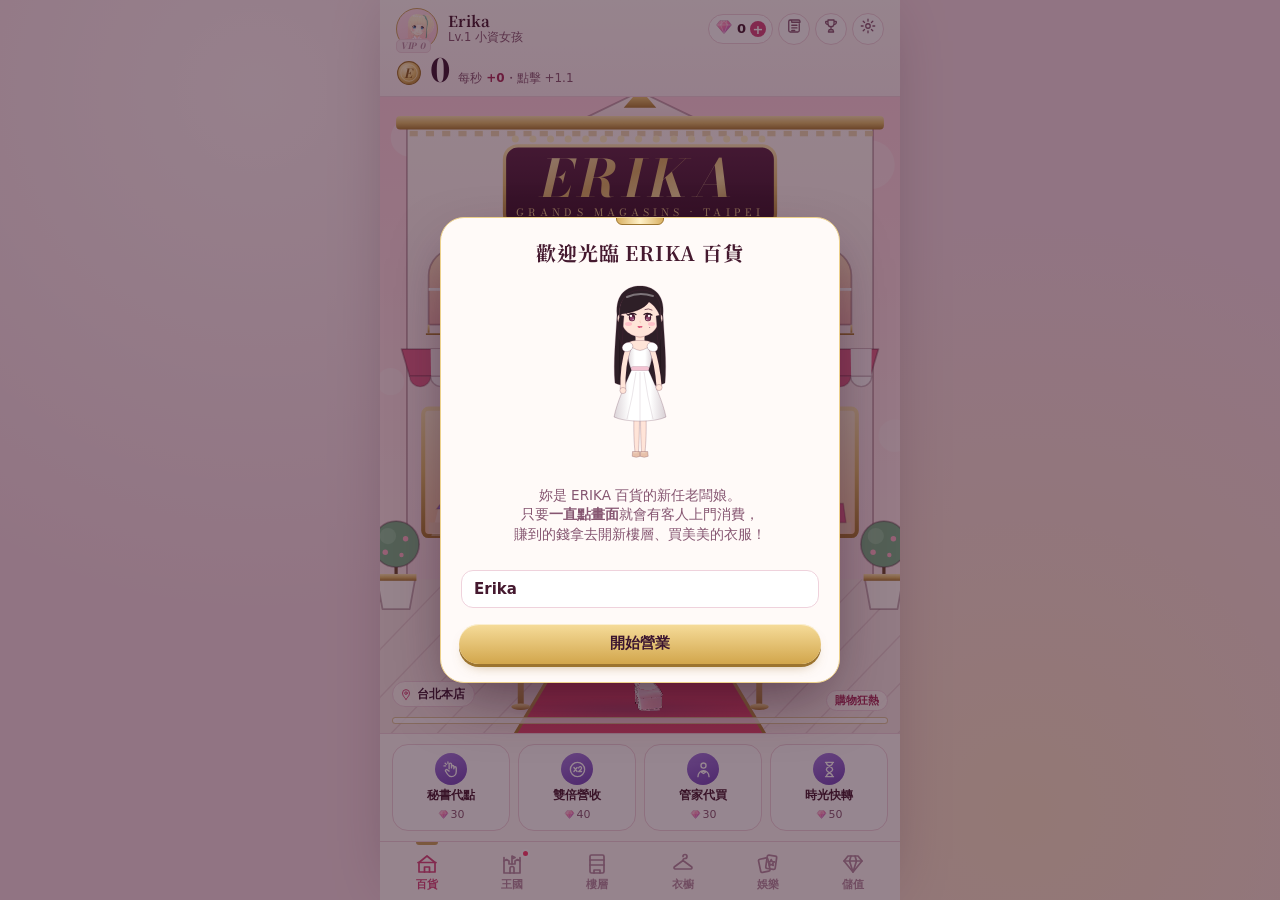
==== commit 6cbfe247: "牌桌完成收尾、主程式樣式加前綴、截圖工具加逾時 - 貴婦妞妞＋名媛十三支：完成回歸測試與連動接口（寶石原石、碎片、貴婦返水） - 主程式全域樣式 .special、.me 改成 .shop-sp、.h" ====
--- a/index.html
+++ b/index.html
@@ -39,7 +39,7 @@
 </div>
 <div id="app">
   <header class="hud">
-    <button class="me" id="btnProfile" aria-label="貴婦檔案">
+    <button class="hud-me" id="btnProfile" aria-label="貴婦檔案">
       <span class="me-ava" id="meAva"></span>
       <span class="me-txt"><b id="meName">Erika</b><span id="meTitle">Lv.1 小資女孩</span></span>
       <span class="vip v0" id="vipBadge">VIP 0</span>
--- a/css/style.css
+++ b/css/style.css
@@ -76,7 +76,7 @@
   position: relative;
   z-index: 5;
 }
-.me { grid-area: me; display: flex; align-items: center; gap: 8px; min-width: 0; background: none; border: 0; padding: 0; text-align: left; }
+.hud-me { grid-area: me; display: flex; align-items: center; gap: 8px; min-width: 0; background: none; border: 0; padding: 0; text-align: left; }
 .me-ava { width: 40px; height: 40px; border-radius: 50%; background: linear-gradient(160deg, #ffe3ec, #f7c6d6); border: 1.5px solid var(--gold); overflow: hidden; flex: none; position: relative; }
 .me-ava svg { width: 100%; height: 100%; display: block; }
 .me-txt { display: flex; flex-direction: column; min-width: 0; }
@@ -344,12 +344,12 @@
 .pack .btn { width: 100%; margin-top: 4px; font-size: 15px; }
 .pack .tag { position: absolute; top: 8px; right: 8px; font-size: 10.5px; font-weight: 700; color: #fff; background: var(--rose); padding: 2px 7px; border-radius: 999px; }
 .pack .first { position: absolute; top: 12px; left: -26px; transform: rotate(-38deg); background: linear-gradient(90deg, #f6d27a, #d99a2b); color: var(--plum); font-size: 10px; font-weight: 800; padding: 3px 28px; letter-spacing: .05em; }
-.special { display: grid; grid-template-columns: 64px minmax(0, 1fr) auto; gap: 12px; align-items: center; padding: 12px; border-radius: 18px; border: 1px solid var(--gold-soft); background: linear-gradient(120deg, #fffaf0, #fff0f4); }
-.special .sp-ic { width: 64px; height: 64px; border-radius: 16px; background: linear-gradient(160deg, #5b2445, #2e1124); display: grid; place-items: center; border: 1px solid var(--gold); }
-.special .sp-ic .ic { font-size: 34px; }
-.special b { font: 700 16px/1.25 var(--f-zh); display: block; }
-.special p { margin: 2px 0 0; font-size: 12px; color: var(--ink-2); }
-.special .state { font-size: 11.5px; color: var(--ok); font-weight: 700; }
+.shop-sp { display: grid; grid-template-columns: 64px minmax(0, 1fr) auto; gap: 12px; align-items: center; padding: 12px; border-radius: 18px; border: 1px solid var(--gold-soft); background: linear-gradient(120deg, #fffaf0, #fff0f4); }
+.shop-sp .sp-ic { width: 64px; height: 64px; border-radius: 16px; background: linear-gradient(160deg, #5b2445, #2e1124); display: grid; place-items: center; border: 1px solid var(--gold); }
+.shop-sp .sp-ic .ic { font-size: 34px; }
+.shop-sp b { font: 700 16px/1.25 var(--f-zh); display: block; }
+.shop-sp p { margin: 2px 0 0; font-size: 12px; color: var(--ink-2); }
+.shop-sp .state { font-size: 11.5px; color: var(--ok); font-weight: 700; }
 .fine { font-size: 11.5px; color: var(--ink-2); text-align: center; line-height: 1.6; padding: 4px 8px; }
 .ledger { background: var(--card); border: 1px solid var(--line); border-radius: 18px; overflow: hidden; }
 .ledger .lh { display: flex; justify-content: space-between; align-items: baseline; padding: 12px 14px; border-bottom: 1px solid var(--line); gap: 8px; }
@@ -545,8 +545,8 @@
 .ps-cell .btn { min-width: 0; padding: 6px 10px; font-size: 12px; }
 .ps-rw { min-width: 0; flex: 1; display: block; } .ps-rw .ic { margin-right: 1px; }
 /* HUD：VIP 標章貼在頭像上，給名字更多空間 */
-.me { position: relative; }
-.me .vip { position: absolute; left: 0; top: 31px; font-size: 8.5px; padding: 2px 4px 1px; border-radius: 5px; letter-spacing: .02em; z-index: 1; }
+.hud-me { position: relative; }
+.hud-me .vip { position: absolute; left: 0; top: 31px; font-size: 8.5px; padding: 2px 4px 1px; border-radius: 5px; letter-spacing: .02em; z-index: 1; }
 .me-ava { width: 42px; height: 42px; }
 .me-txt { padding-left: 2px; }
 .hud-r { gap: 5px; }
--- a/css/games/cards.css
+++ b/css/games/cards.css
@@ -395,8 +395,8 @@
 .g-poker13 .p13-seat.right .p13-scards { justify-content: flex-end; }
 .g-poker13 .p13-scards .ec-card + .ec-card { margin-left: calc(var(--cw) * -.5); }
 .g-poker13 .p13-srow.best .ec-card.up .ec-front { box-shadow: 0 0 0 1.5px #f6dc9a, 0 0 12px 2px rgba(246, 220, 154, .75); }
-.g-poker13 .p13-slab { position: relative; z-index: 3; min-width: 52px; display: flex; flex-direction: column; line-height: 1.15; opacity: 0; transform: translateX(-6px); transition: opacity .3s, transform .3s; }
-.g-poker13 .p13-seat.right .p13-slab { align-items: flex-end; transform: translateX(6px); }
+.g-poker13 .p13-slab { position: relative; z-index: 3; min-width: 52px; display: flex; flex-direction: row; align-items: baseline; gap: 4px; white-space: nowrap; line-height: 1.15; opacity: 0; transform: translateX(-6px); transition: opacity .3s, transform .3s; }
+.g-poker13 .p13-seat.right .p13-slab { justify-content: flex-end; transform: translateX(6px); }
 .g-poker13 .p13-slab.show { opacity: 1; transform: none; }
 .g-poker13 .p13-slab b { font: 700 11.5px var(--f-zh); color: #fff; white-space: nowrap; text-shadow: 0 1px 2px rgba(0, 0, 0, .55); }
 .g-poker13 .p13-slab u { margin-left: 2px; text-decoration: none; font-size: 10.5px; color: #ffe08a; }
@@ -428,7 +428,13 @@
   :is(.g-niuniu, .g-poker13) .ec-res-title span { font-size: 30px; }
   :is(.g-niuniu, .g-poker13) .ec-res-char { display: none; }
   .g-niuniu .nn-main .btn { min-height: 48px; }
-  .g-niuniu .nn-me { padding-top: 4px; }
+  .g-niuniu .nn-me { padding-top: 4px; margin-bottom: 14px; }
+  .g-niuniu .nn-game { padding: 10px 12px calc(12px + var(--sab)); }
+  .g-niuniu .nn-top { padding-bottom: 4px; }
+  .g-niuniu .nn-center { min-height: 54px; gap: 6px; }
+  .g-niuniu .nn-bar { gap: 6px; }
+  .g-niuniu .nn-aux, .g-niuniu .nn-aux .btn { min-height: 36px; }
+  .g-niuniu .nn-main { min-height: 48px; }
   .g-poker13 .p13-bar .btn { min-height: 46px; }
 }
 
